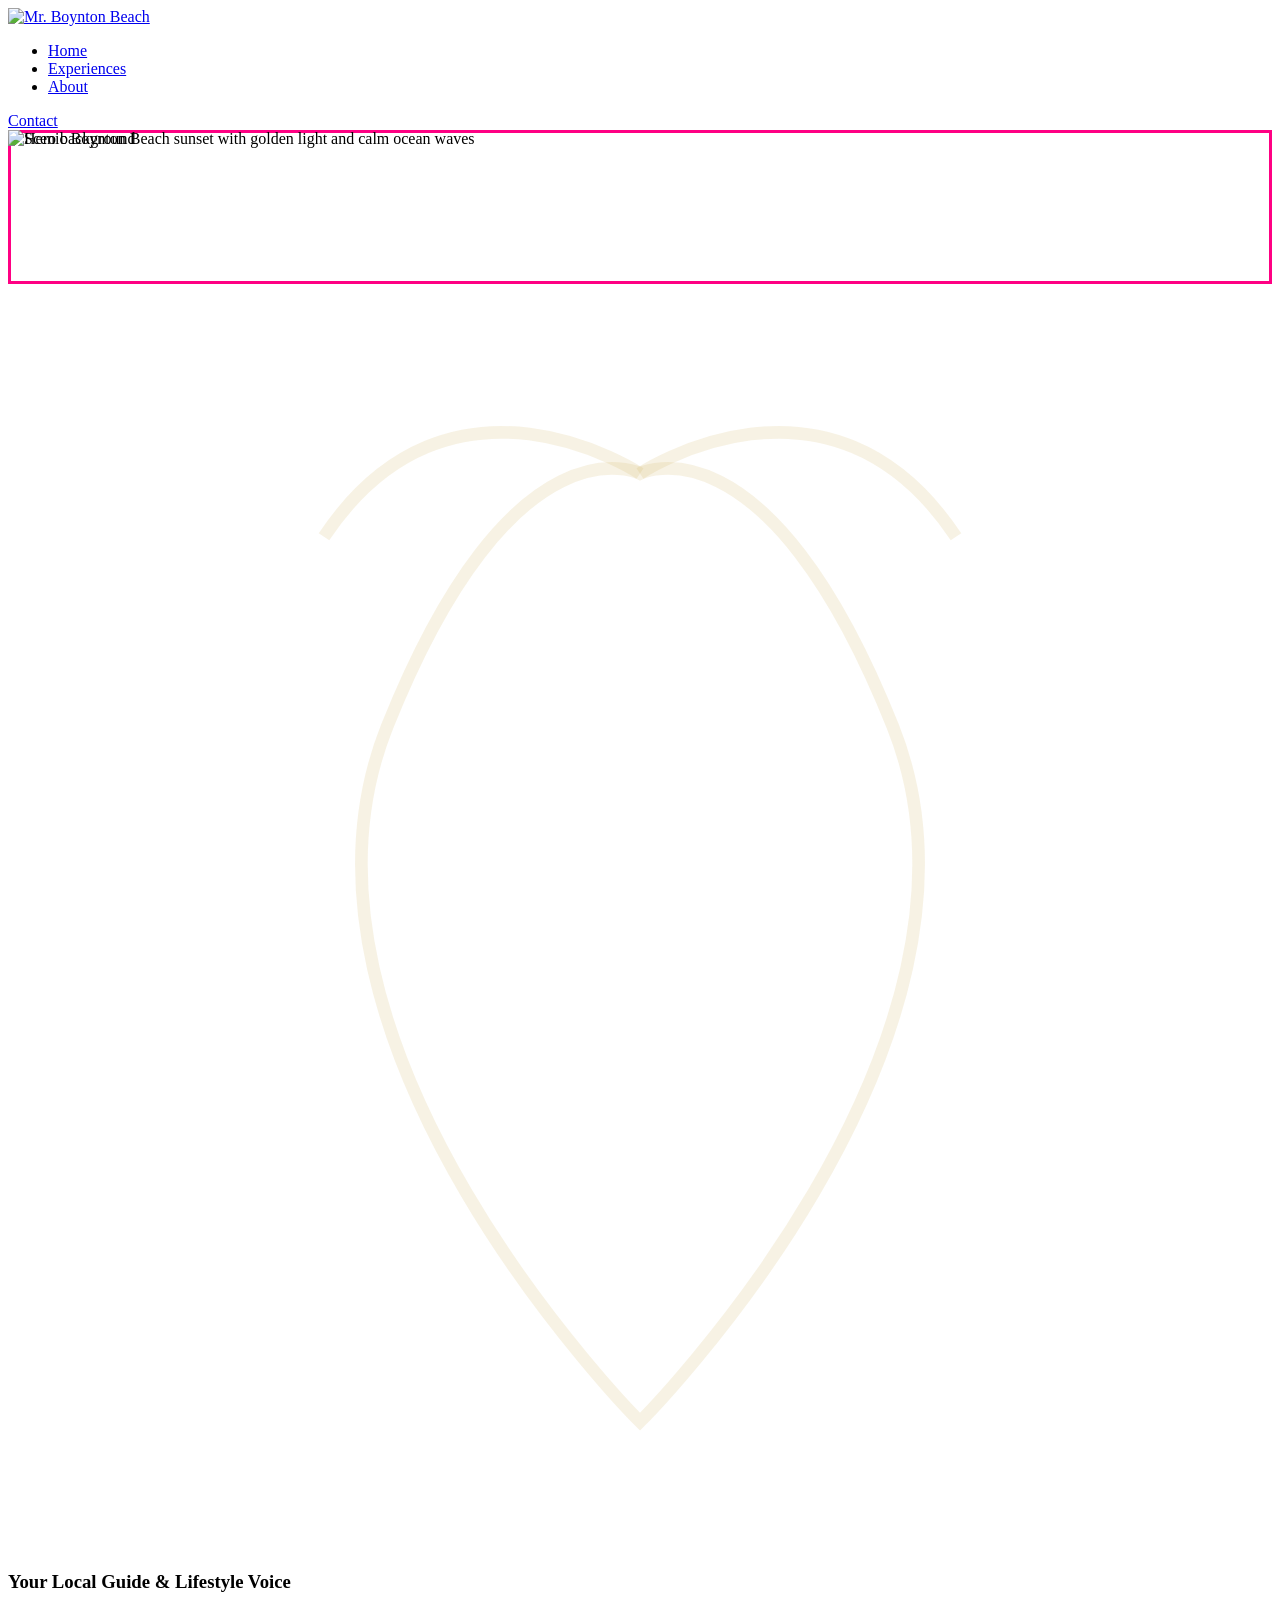
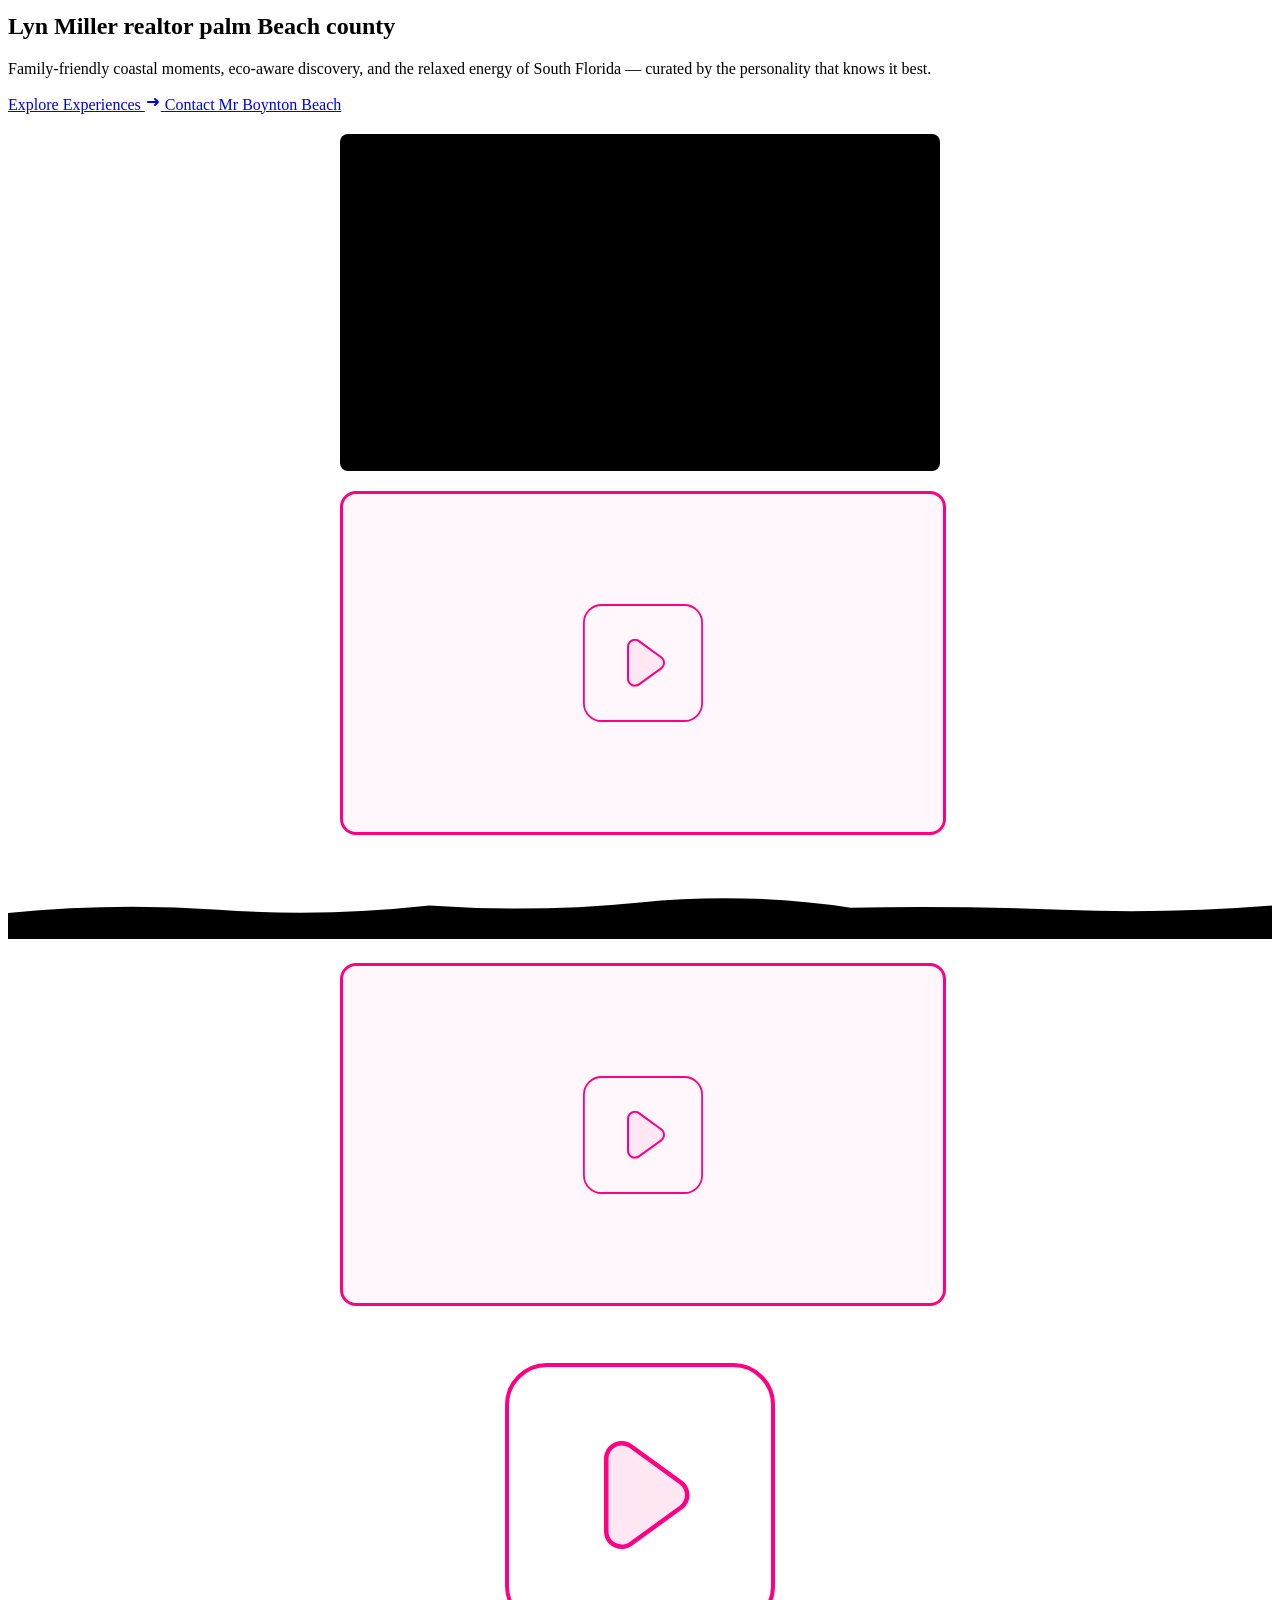
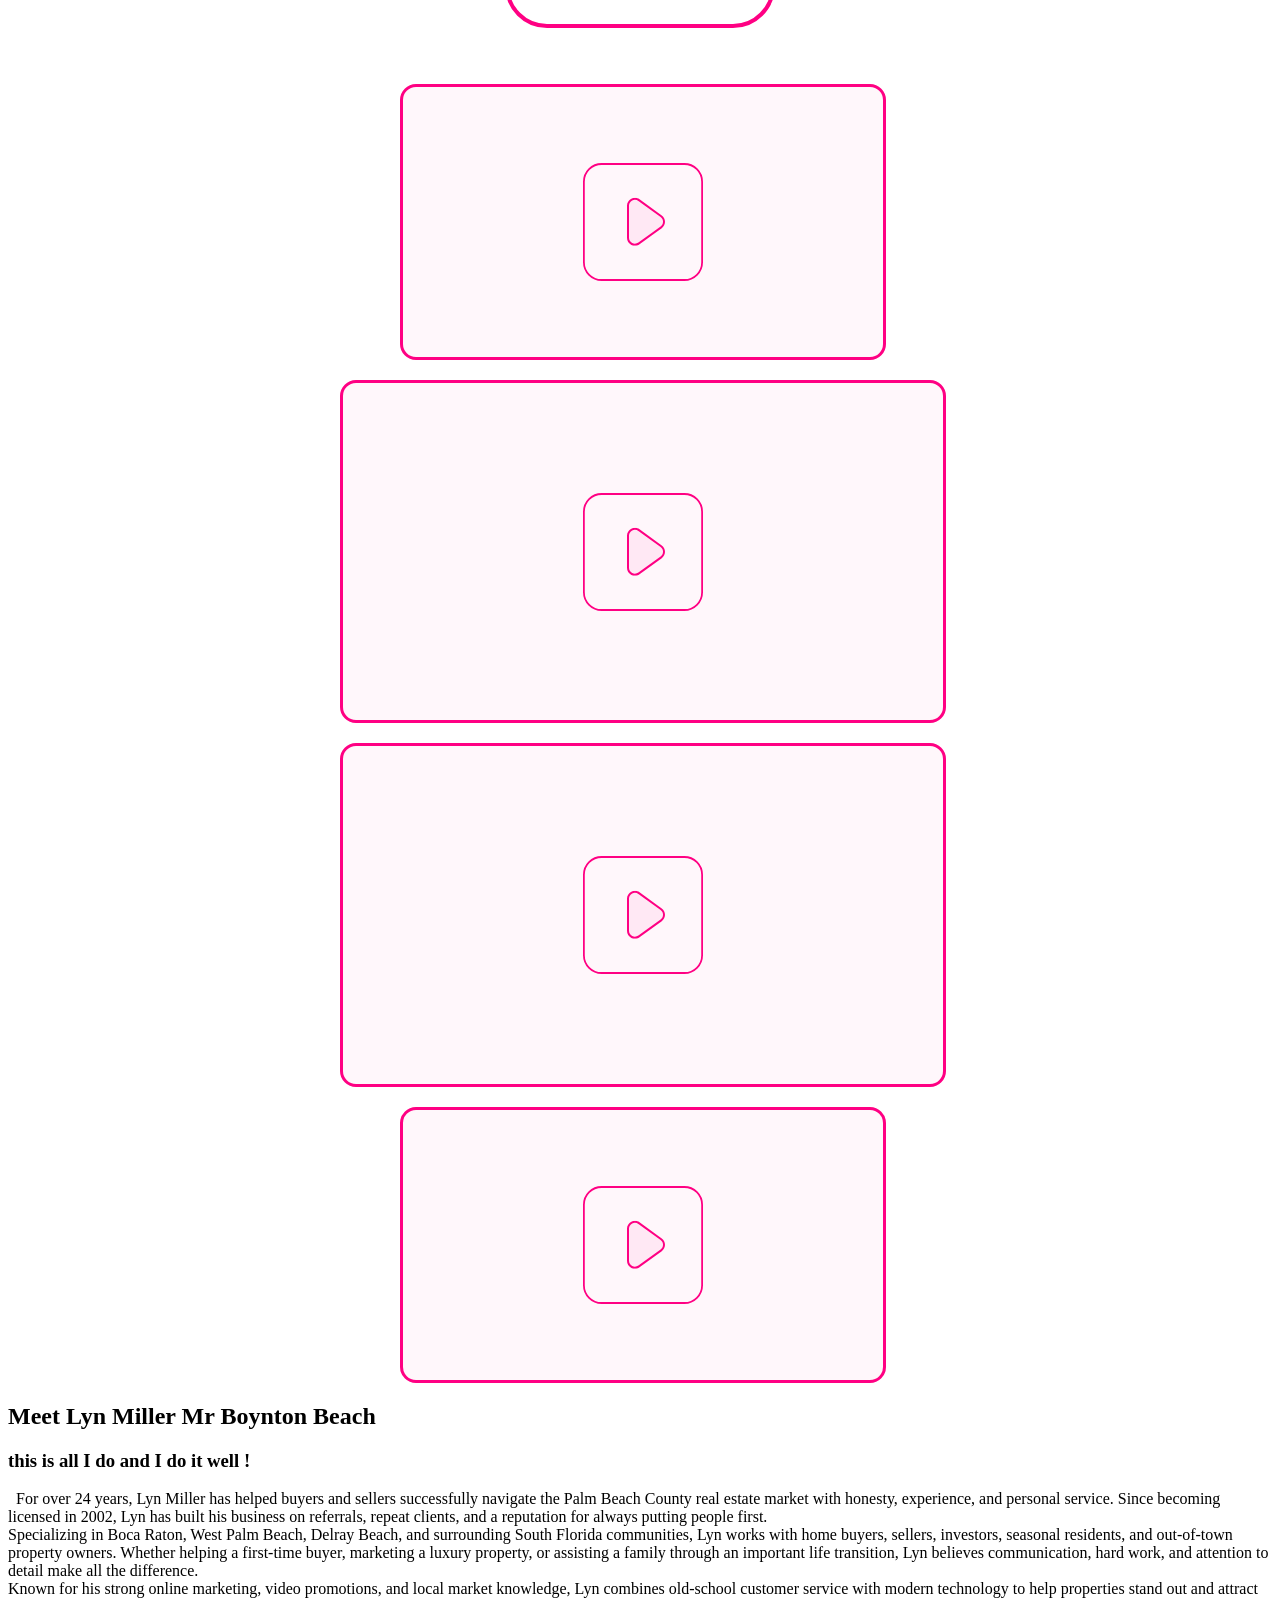
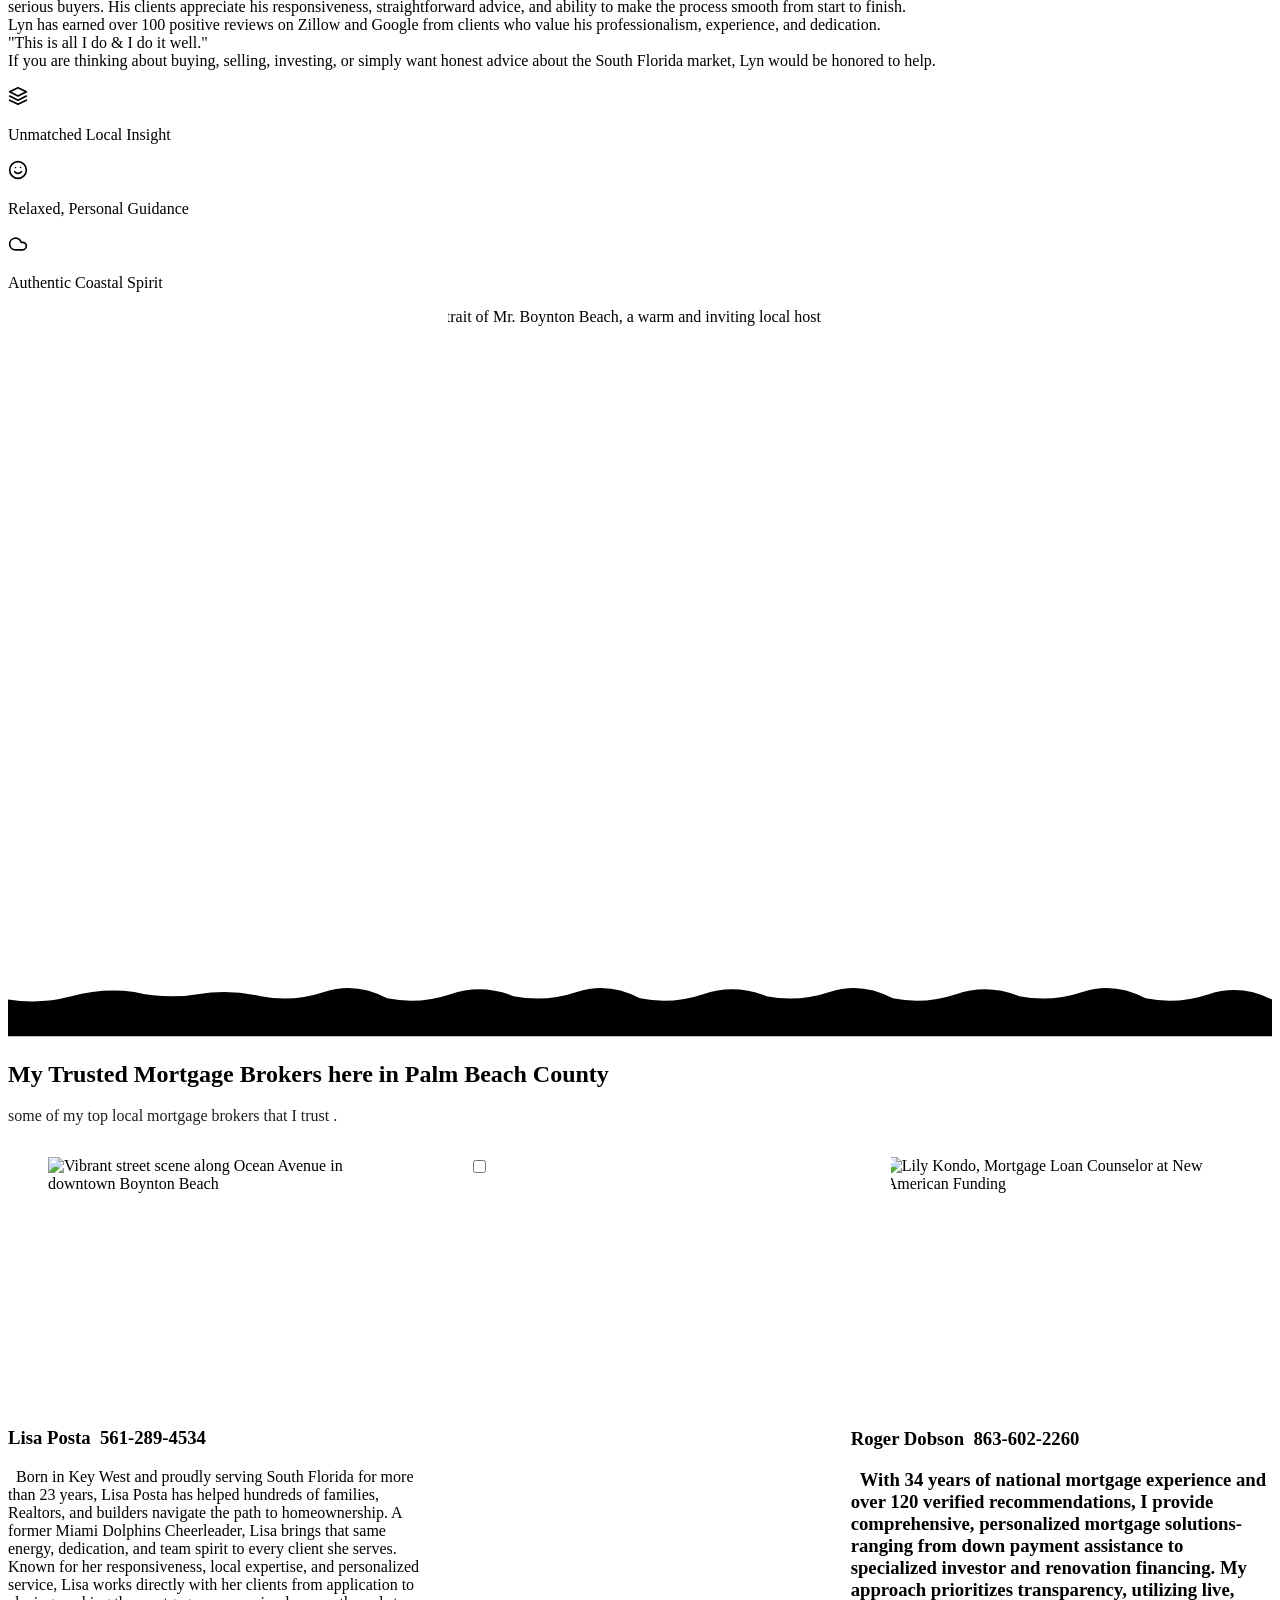
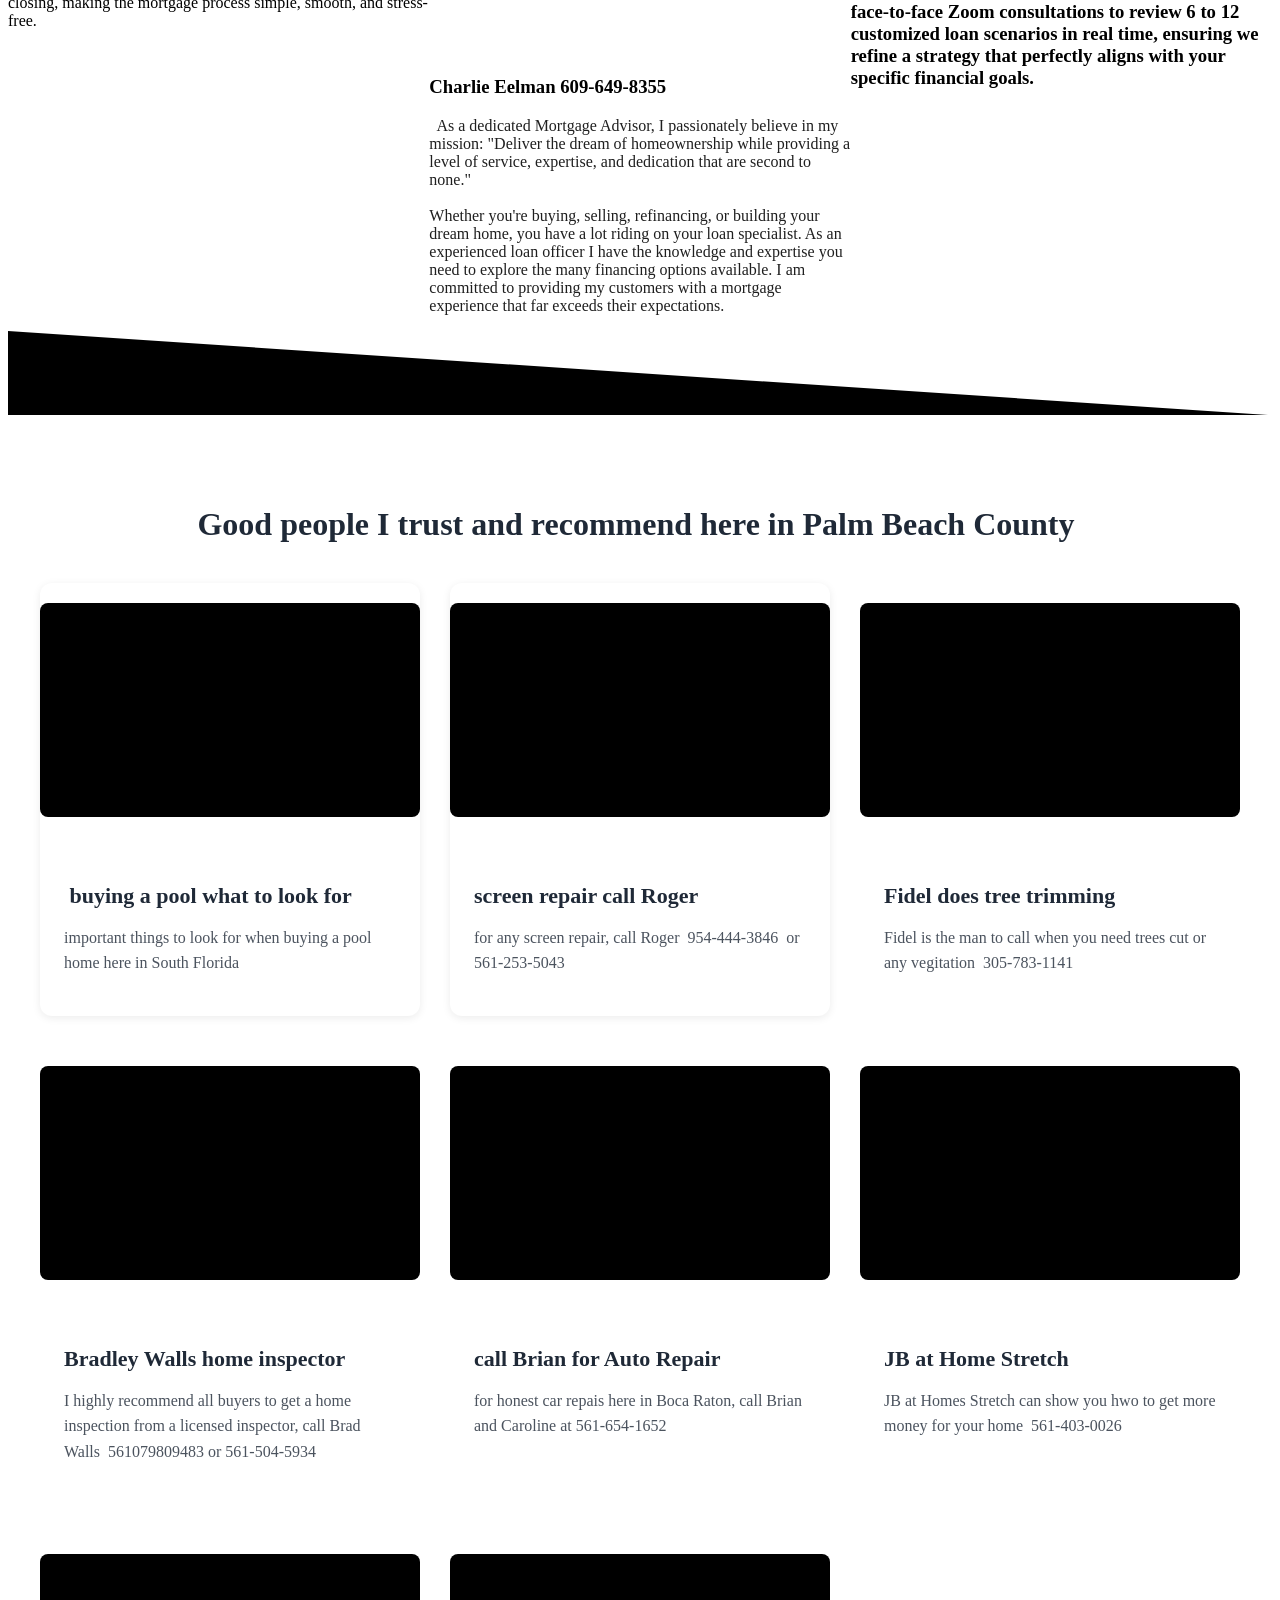
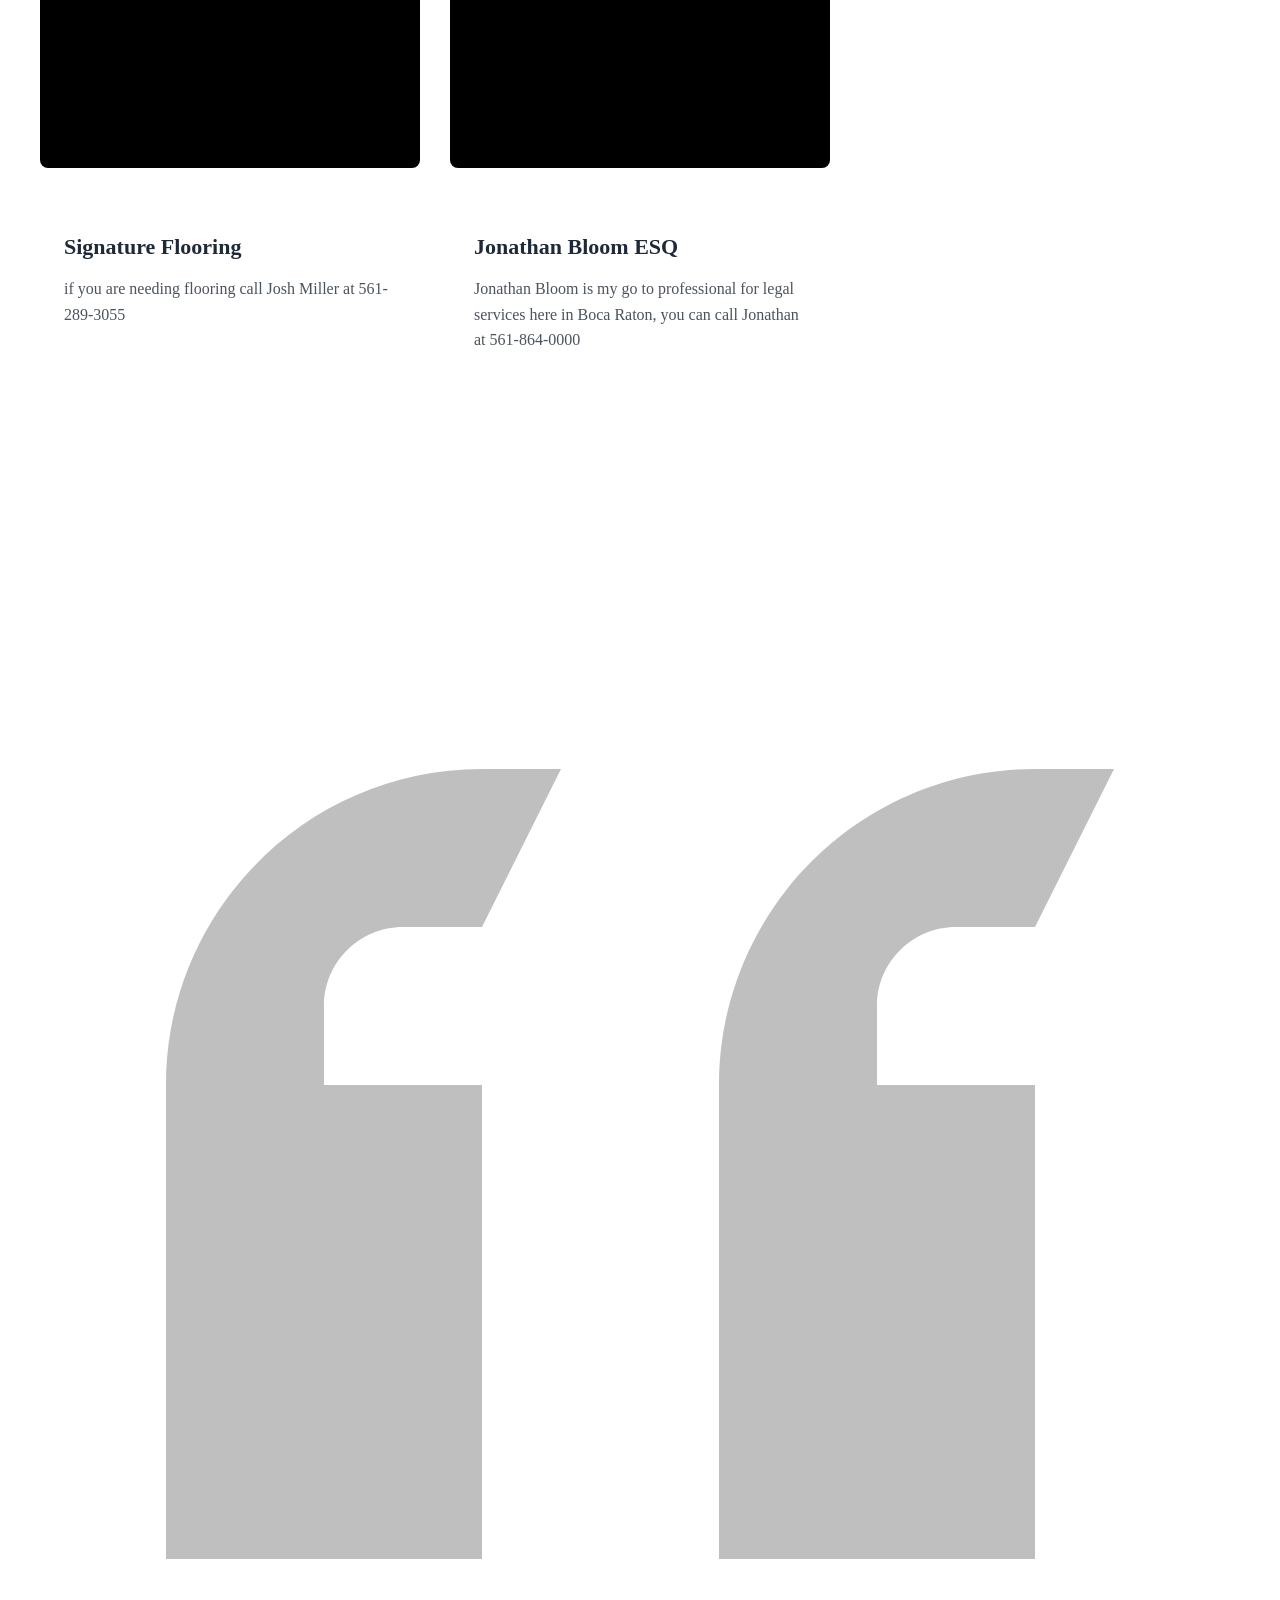
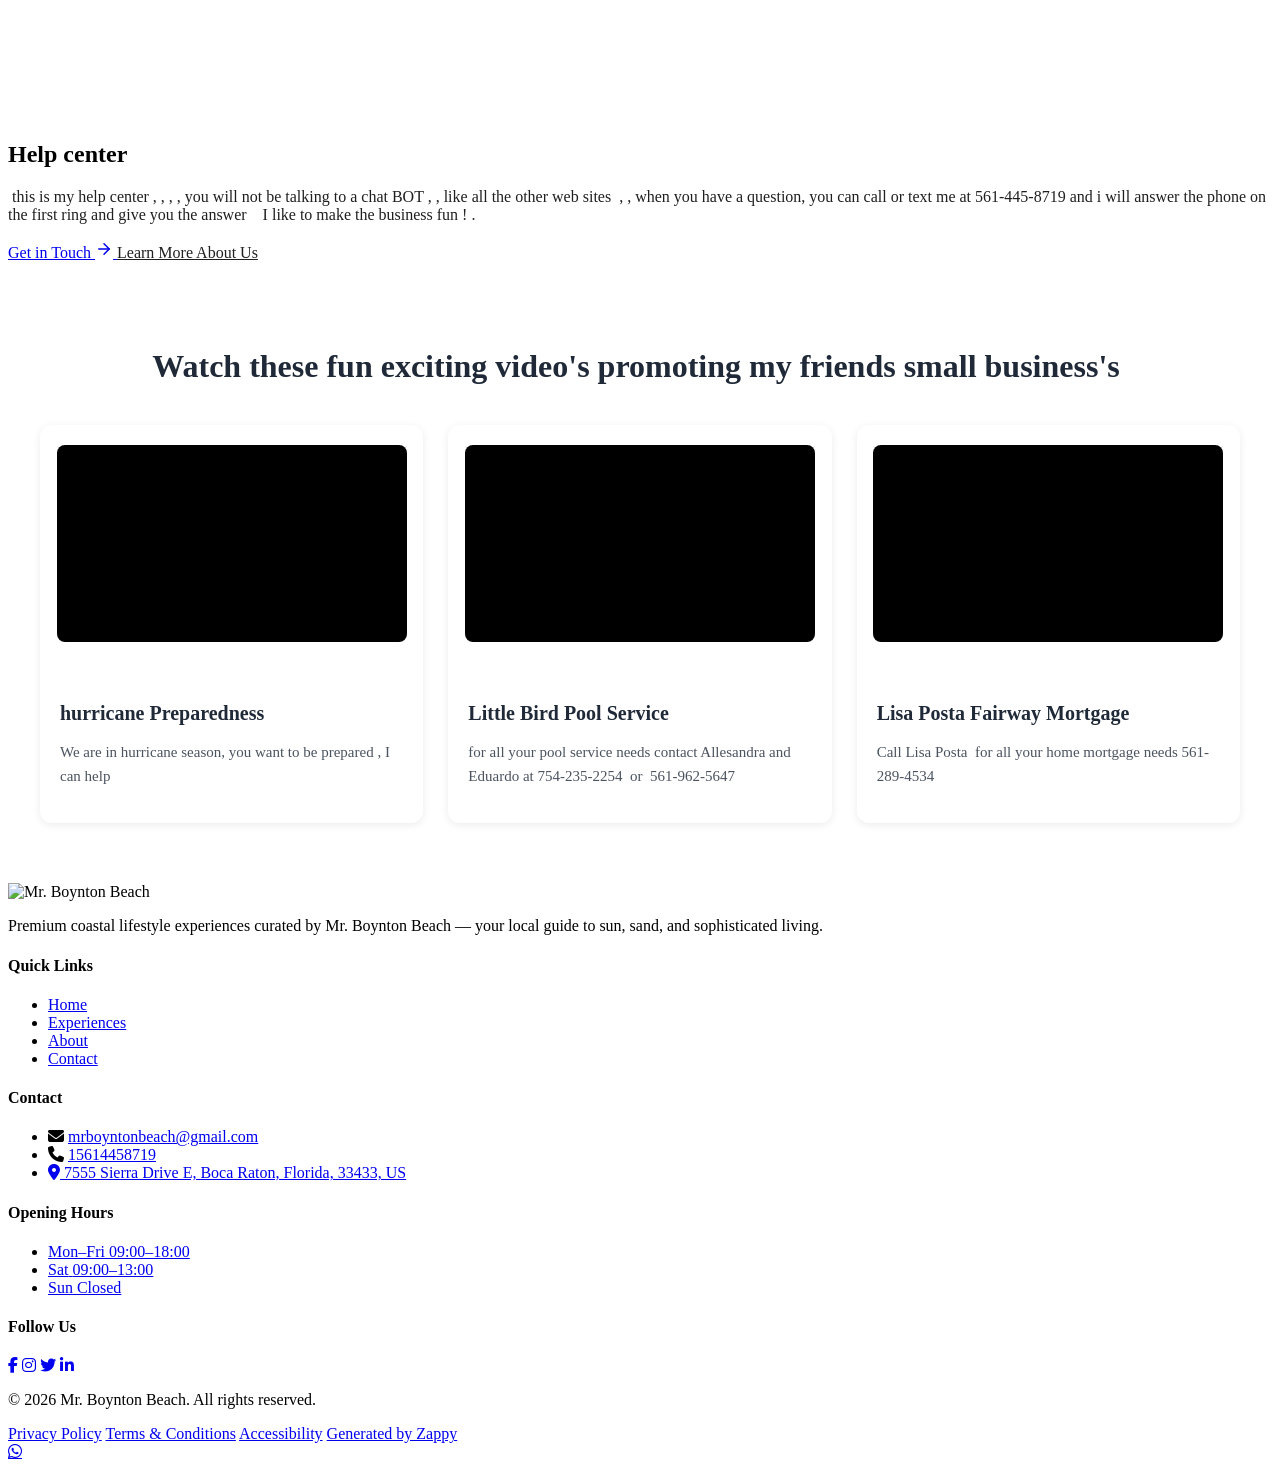
==== public/index.html @ 0628e2d3 "Incremental sync: 1 page(s) — insert_element" ====
<!doctype html><html lang="en"><head><meta charset="UTF-8"><meta content="width=device-width,initial-scale=1" name="viewport"><meta content="index, follow" name="robots"><title>Dive Into the Beach / Lifestyle — Mr. Boynton Beach</title><meta content="Unleash your inner local with Mr. Boynton Beach, your passport to sun-soaked vibes and coastal charm. Explore our world and start living the beach lifestyle today!" name="description"><meta content="Beach / Lifestyle, beach / lifestyle, Boynton Beach, coastal living, Florida beach brand" name="keywords"><link href="/assets/favicon.ico" rel="icon" type="image/x-icon"><link href="/assets/favicon-16x16.png" rel="icon" type="image/png" sizes="16x16"><link href="/assets/favicon-32x32.png" rel="icon" type="image/png" sizes="32x32"><link href="/assets/favicon-48x48.png" rel="icon" type="image/png" sizes="48x48"><link href="/assets/favicon-192x192.png" rel="icon" type="image/png" sizes="192x192"><link href="/assets/favicon-512x512.png" rel="icon" type="image/png" sizes="512x512"><link href="/assets/apple-touch-icon.png" rel="apple-touch-icon"><script>!function(){"use strict";var t="f97fd00a-bdf0-452a-bf32-73cf67327027",e="https://qaapi.zappy5.com/api/analytics/track",n=18e5,a=2592e6,o=!0,i=!0,r=!0;var s,l,d,c,u=function(){var e="zappy_visitor_"+t,n=null;try{if(n=localStorage.getItem(e)){var o=JSON.parse(n),i=Date.now();if(i-o.created<a)return o.lastSeen=i,localStorage.setItem(e,JSON.stringify(o)),o.id}}catch(t){console.warn("Zappy Analytics: LocalStorage not available")}var r="zv_"+Date.now()+"_"+Math.random().toString(36).substr(2,9);try{localStorage.setItem(e,JSON.stringify({id:r,created:Date.now(),lastSeen:Date.now()}))}catch(t){}return r}(),m=function(){var e="zappy_session_"+t,a=null;try{if(a=sessionStorage.getItem(e)){var o=JSON.parse(a),i=Date.now();if(i-o.timestamp<n)return o.timestamp=i,sessionStorage.setItem(e,JSON.stringify(o)),o.id}}catch(t){console.warn("Zappy Analytics: SessionStorage not available")}var r="zs_"+Date.now()+"_"+Math.random().toString(36).substr(2,9);try{sessionStorage.setItem(e,JSON.stringify({id:r,timestamp:Date.now()}))}catch(t){}return r}();function f(t,e){var n=function(t){for(var e=t;e&&e!==document.body;){if(e.getAttribute&&null!=e.getAttribute("data-band-index"))return{bandIndex:e.getAttribute("data-band-index"),sectionId:e.id||null};e=e.parentElement}for(e=t;e&&e!==document.body;){if("SECTION"===e.tagName&&e.id)return{bandIndex:null,sectionId:e.id};e=e.parentElement}return{bandIndex:null,sectionId:null}}(t);return{x:Math.round(e&&e.pageX||0),y:Math.round(e&&e.pageY||0),bandIndex:n.bandIndex,sectionId:n.sectionId}}function p(t,e){for(var n in e)Object.prototype.hasOwnProperty.call(e,n)&&(t[n]=e[n]);return t}function g(n,a){a=a||{};var o={website_id:t,event_type:n,page_path:window.location.pathname,referrer:document.referrer||"direct",visitor_id:u,session_id:m,metadata:a};if(navigator.sendBeacon){var i=new Blob([JSON.stringify(o)],{type:"application/json"});navigator.sendBeacon(e,i)}else fetch(e,{method:"POST",headers:{"Content-Type":"application/json"},body:JSON.stringify(o),keepalive:!0}).catch(function(t){console.warn("Zappy Analytics: Failed to track event",t)})}o&&g("pageview",{title:document.title,url:window.location.href}),i&&document.addEventListener("click",function(t){var e=t.target;if("BUTTON"===e.tagName||e.closest("button")){var n="BUTTON"===e.tagName?e:e.closest("button"),a={element:"button",text:n.textContent.trim().substring(0,100),id:n.id||null,class:n.className||null};p(a,f(n,t)),g("click",a)}else if("A"===e.tagName||e.closest("a")){var o="A"===e.tagName?e:e.closest("a"),i={element:"link",text:o.textContent.trim().substring(0,100),href:o.href,external:o.hostname!==window.location.hostname};p(i,f(o,t)),g("navigation",i)}},!0),s=[25,50,75,100],l={},d=0,c=!1,window.addEventListener("scroll",function(){c||(c=!0,window.requestAnimationFrame(function(){var t,e=(t=document.documentElement.scrollHeight-window.innerHeight)<=0?100:Math.min(100,Math.round((window.scrollY||window.pageYOffset||0)/t*100));e>d&&(d=e);for(var n=0;n<s.length;n++){var a=s[n];e>=a&&!l[a]&&(l[a]=!0,g("scroll_depth",{milestone:a,maxDepthPct:d}))}c=!1}))},{passive:!0}),r&&document.addEventListener("submit",function(t){var e=t.target;g("form_submit",{form_id:e.id||null,form_name:e.name||null,form_action:e.action||null,form_method:e.method||"GET"})},!0);var v=Date.now();window.addEventListener("beforeunload",function(){g("page_unload",{time_on_page:Math.floor((Date.now()-v)/1e3),page_path:window.location.pathname})}),window.zappyAnalytics={track:g,getVisitorId:function(){return u},getSessionId:function(){return m}}}()</script><meta content="Dive Into the Beach / Lifestyle — Mr. Boynton Beach" property="og:title"><meta content="Unleash your inner local with Mr. Boynton Beach, your passport to sun-soaked vibes and coastal charm. Explore our world and start living the beach lifestyle today!" property="og:description"><meta content="summary_large_image" name="twitter:card"><meta content="Dive Into the Beach / Lifestyle — Mr. Boynton Beach" name="twitter:title"><meta content="Unleash your inner local with Mr. Boynton Beach, your passport to sun-soaked vibes and coastal charm. Explore our world and start living the beach lifestyle today!" name="twitter:description"><meta content="website" property="og:type"><meta content="en_US" property="og:locale"><link href="https://cdnjs.cloudflare.com/ajax/libs/font-awesome/6.4.0/css/all.min.css" rel="stylesheet"><style>.skip-link{position:absolute;top:0;left:0;transform:translateY(-200%);padding:12px 18px;background:var(--bg-dark,#1a1a1a);color:var(--text-light,#fff);font-weight:600;border-radius:0 0 8px 0;z-index:10000}.skip-link:focus{transform:none;outline:2px solid var(--ring,#fff);outline-offset:2px}:focus-visible{outline:2px solid var(--ring,currentColor);outline-offset:3px}</style><link href="/assets/favicon.ico" rel="icon" type="image/x-icon"><link href="/assets/favicon-16x16.png" rel="icon" type="image/png" sizes="16x16"><link href="/assets/favicon-32x32.png" rel="icon" type="image/png" sizes="32x32"><link href="/assets/favicon-48x48.png" rel="icon" type="image/png" sizes="48x48"><link href="/assets/favicon-192x192.png" rel="icon" type="image/png" sizes="192x192"><link href="/assets/favicon-512x512.png" rel="icon" type="image/png" sizes="512x512"><link href="/assets/apple-touch-icon.png" rel="apple-touch-icon"><link href="https://cdn.jsdelivr.net/npm/vanilla-cookieconsent@3/dist/cookieconsent.css" rel="stylesheet"><script src="https://cdn.jsdelivr.net/npm/vanilla-cookieconsent@3/dist/cookieconsent.umd.js"></script><script src="https://cdn.jsdelivr.net/gh/mickidum/acc_toolbar/acctoolbar/acctoolbar.min.js"></script><link href="/styles.css" rel="stylesheet"><script>window.ZAPPY_WEBSITE_ID="f97fd00a-bdf0-452a-bf32-73cf67327027",window.ZAPPY_API_BASE="https://qaapi.zappy5.com"</script><style id="zappy-dropdown-submenu-styles">#navMenu li:has(.sub-menu),.nav-menu li:has(.sub-menu),.navbar li:has(.sub-menu),nav li:has(.sub-menu){position:relative}#navMenu .sub-menu,.nav-menu .sub-menu,.navbar .sub-menu,nav .sub-menu{display:block!important;position:absolute!important;top:100%;left:0;min-width:220px;background:#fff;border-radius:8px;box-shadow:0 8px 25px rgba(0,0,0,.15);padding:8px 0;opacity:0;visibility:hidden;transform:translateY(10px);transition:all .3s ease;z-index:1000;list-style:none;pointer-events:none}#navMenu li:hover>.sub-menu,.nav-menu li:hover>.sub-menu,.navbar li:hover>.sub-menu,nav li:hover>.sub-menu{opacity:1!important;visibility:visible!important;transform:translateY(0)!important;pointer-events:auto!important}.sub-menu li{list-style:none;margin:0;padding:0}.sub-menu a{display:block!important;padding:10px 16px!important;color:var(--text-dark,#333)!important;font-weight:500;text-decoration:none;white-space:nowrap;transition:background-color .2s}.sub-menu .zappy-nav-child>a{padding-left:28px!important;font-size:.9em!important;opacity:.85!important}[dir=rtl] .sub-menu .zappy-nav-child>a,html[lang=ar] .sub-menu .zappy-nav-child>a,html[lang=he] .sub-menu .zappy-nav-child>a{padding-left:10px!important;padding-right:28px!important}.sub-menu .zappy-nav-parent>a{font-weight:600!important}.sub-menu a:hover{background-color:#f5f5f5}[dir=rtl] .nav-menu .sub-menu,[dir=rtl] .navbar .sub-menu,[dir=rtl] nav .sub-menu,html[lang=ar] .nav-menu .sub-menu,html[lang=ar] .navbar .sub-menu,html[lang=ar] nav .sub-menu,html[lang=he] .nav-menu .sub-menu,html[lang=he] .navbar .sub-menu,html[lang=he] nav .sub-menu{left:auto!important;right:0!important}.sub-menu:empty,.sub-menu:not(:has(li)):not(:has(> a)),.sub-menu:not(:has(li:not(.zappy-hidden-menu-item))):not(:has(> a)){display:none!important;opacity:0!important;visibility:hidden!important;pointer-events:none!important}li:has(.menu-group-title):hover>.sub-menu{opacity:1!important;visibility:visible!important;transform:translateY(0)!important;pointer-events:auto!important}#navMenu>li>.menu-group-title,.nav-menu>li>.menu-group-title{display:inline-block;padding:.5rem 1rem;cursor:default;user-select:none}@media (max-width:768px){#navMenu .sub-menu,.nav-menu .sub-menu,.navbar .sub-menu,nav .sub-menu{position:static!important;transform:none!important;box-shadow:none!important;background:0 0!important;max-height:0;overflow:hidden;opacity:0;visibility:hidden;transition:max-height .3s ease,opacity .3s ease;padding:0!important;border-radius:0!important}#navMenu .sub-menu.mobile-expanded,.nav-menu .sub-menu.mobile-expanded,.navbar .sub-menu.mobile-expanded{max-height:none!important;overflow-y:visible!important;opacity:1!important;visibility:visible!important;padding:8px 0 8px 16px!important}[dir=rtl] .sub-menu.mobile-expanded,html[lang=he] .sub-menu.mobile-expanded{padding:8px 16px 8px 0!important}#navMenu li:hover>.sub-menu,.nav-menu li:hover>.sub-menu,.navbar li:hover>.sub-menu,nav li:hover>.sub-menu{opacity:0;visibility:hidden;pointer-events:none}#navMenu li>.sub-menu.mobile-expanded,.nav-menu li>.sub-menu.mobile-expanded,.navbar li>.sub-menu.mobile-expanded,nav li>.sub-menu.mobile-expanded{opacity:1!important;visibility:visible!important;pointer-events:auto!important}#navMenu li:has(.sub-menu),.nav-menu li:has(.sub-menu),.navbar li:has(.sub-menu),nav li:has(.sub-menu){display:flex!important;flex-wrap:wrap!important;align-items:center!important;position:relative!important;min-height:44px!important}#navMenu li:has(.sub-menu)>a,.nav-menu li:has(.sub-menu)>a,.navbar li:has(.sub-menu)>a,nav li:has(.sub-menu)>a{flex:1!important;min-width:0!important}#navMenu li:has(.sub-menu)>.menu-group-title,.nav-menu li:has(.sub-menu)>.menu-group-title,.navbar li:has(.sub-menu)>.menu-group-title,nav li:has(.sub-menu)>.menu-group-title{flex:1!important;min-width:0!important;padding:0!important;line-height:inherit!important}#navMenu li:has(.sub-menu)>.sub-menu,.nav-menu li:has(.sub-menu)>.sub-menu,.navbar li:has(.sub-menu)>.sub-menu,nav li:has(.sub-menu)>.sub-menu{flex-basis:100%!important;width:100%!important}#navMenu li:has(.sub-menu)>a [class*=arrow],#navMenu li:has(.sub-menu)>a [class*=chevron],.nav-menu li:has(.sub-menu)>a .fa-angle-down,.nav-menu li:has(.sub-menu)>a .fa-chevron-down,.nav-menu li:has(.sub-menu)>a [class*=arrow],.nav-menu li:has(.sub-menu)>a [class*=chevron],nav li:has(.sub-menu)>a [class*=arrow],nav li:has(.sub-menu)>a [class*=chevron]{display:none!important;visibility:hidden!important}.mobile-submenu-toggle{display:flex!important;align-items:center!important;justify-content:center!important;width:44px!important;height:auto!important;background:0 0!important;border:none!important;cursor:pointer!important;color:var(--text-light)!important;position:static!important;flex-shrink:0!important;align-self:stretch!important;z-index:2!important;padding:0!important;margin:0!important}.mobile-submenu-toggle::after{content:''!important;width:0!important;height:0!important;border-left:6px solid transparent!important;border-right:6px solid transparent!important;border-top:7px solid currentColor!important;transition:transform .3s ease!important}.mobile-submenu-toggle.expanded::after{transform:rotate(180deg)!important}.sub-menu a{padding:10px 0!important;display:block!important;color:var(--text-light)!important;white-space:normal!important}.sub-menu .zappy-nav-child>a{padding-left:28px!important;font-size:.9em!important;opacity:.85!important}[dir=rtl] .sub-menu .zappy-nav-child>a,html[lang=ar] .sub-menu .zappy-nav-child>a,html[lang=he] .sub-menu .zappy-nav-child>a{padding-left:0!important;padding-right:28px!important}.sub-menu .zappy-nav-parent>a{font-weight:600!important}#navMenu.active,.nav-menu.active{max-width:100vw!important;overflow-x:hidden!important;box-sizing:border-box!important}.navbar .sub-menu li a,.zappy-products-dropdown .sub-menu a,nav.navbar .sub-menu li a{color:var(--text-light)!important}}@media (min-width:769px){.mobile-submenu-toggle{display:none!important}}</style><style id="zappy-widget-visibility">html[dir=rtl] .whatsapp-float{right:20px!important;left:auto!important}html:not([dir]) .whatsapp-float,html[dir=ltr] .whatsapp-float{left:20px!important;right:auto!important}html[dir=rtl] #mic-access-tool-general-button,html[dir=rtl] #mic-init-access-tool #mic-access-tool-general-button,html[dir=rtl] #mic-init-access-tool .mic-access-tool-general-button,html[dir=rtl] ._access-icon,html[dir=rtl] .mic-access-tool-general-button{left:20px!important;right:auto!important}html:not([dir]) #mic-access-tool-general-button,html:not([dir]) #mic-init-access-tool #mic-access-tool-general-button,html:not([dir]) #mic-init-access-tool .mic-access-tool-general-button,html:not([dir]) ._access-icon,html:not([dir]) .mic-access-tool-general-button,html[dir=ltr] #mic-access-tool-general-button,html[dir=ltr] #mic-init-access-tool #mic-access-tool-general-button,html[dir=ltr] #mic-init-access-tool .mic-access-tool-general-button,html[dir=ltr] ._access-icon,html[dir=ltr] .mic-access-tool-general-button{right:20px!important;left:auto!important}@media (max-width:768px){.whatsapp-float{display:flex!important}}@media (min-width:769px){.whatsapp-float{display:flex!important}}@media (max-width:768px){#mic-access-tool-general-button,#mic-init-access-tool #mic-access-tool-general-button,#mic-init-access-tool .mic-access-tool-general-button,._access-icon,.mic-access-tool-general-button{display:flex!important;visibility:visible!important;opacity:1!important;pointer-events:auto!important}#mic-access-tool-box.opened-mic-access-tool,#mic-init-access-tool #mic-access-tool-box.opened-mic-access-tool,.mic-access-tool-box.opened-mic-access-tool{visibility:visible!important;opacity:1!important;pointer-events:auto!important}}@media (min-width:769px){#mic-access-tool-general-button,#mic-init-access-tool #mic-access-tool-general-button,#mic-init-access-tool .mic-access-tool-general-button,._access-icon,.mic-access-tool-general-button{display:flex!important;visibility:visible!important;opacity:1!important;pointer-events:auto!important}#mic-access-tool-box.opened-mic-access-tool,#mic-init-access-tool #mic-access-tool-box.opened-mic-access-tool,.mic-access-tool-box.opened-mic-access-tool{visibility:visible!important;opacity:1!important;pointer-events:auto!important}}</style></head><body><a href="#main" class="skip-link">Skip to main content</a><nav class="navbar"><button aria-label="Menu" class="mobile-toggle" id="mobileToggle"><svg viewBox="0 0 24 24" fill="none" height="24" width="24" class="hamburger-icon"><path d="M3 12h18M3 6h18M3 18h18" stroke="currentColor" stroke-width="2" stroke-linecap="round"></path></svg> <svg viewBox="0 0 24 24" fill="none" height="24" width="24" class="close-icon" style="display:none"><path d="M18 6L6 18M6 6l12 12" stroke="currentColor" stroke-width="2" stroke-linecap="round"></path></svg></button> <button aria-label="Call" class="phone-header-btn" data-phone="15614458719"><svg viewBox="0 0 24 24" fill="currentColor" height="20" width="20"><path d="M22 16.92v3a2 2 0 0 1-2.18 2 19.79 19.79 0 0 1-8.63-3.07 19.5 19.5 0 0 1-6-6 19.79 19.79 0 0 1-3.07-8.67A2 2 0 0 1 4.11 2h3a2 2 0 0 1 2 1.72 12.84 12.84 0 0 0 .7 2.81 2 2 0 0 1-.45 2.11L8.09 9.91a16 16 0 0 0 6 6l1.27-1.27a2 2 0 0 1 2.11-.45 12.84 12.84 0 0 0 2.81.7A2 2 0 0 1 22 16.92z"></path></svg></button><div class="nav-container"><div class="nav-brand"><a href="/" class="logo-link"><img alt="Mr. Boynton Beach" src="/assets/mr-boynton-beach-beach-lifestyle-logo-1780952120124-4y1292.webp?v=1780952120619-1ahekh" class="logo"></a></div><ul class="nav-menu" id="navMenu"><li><a href="/">Home</a></li><li><a href="/experiences">Experiences</a></li><li><a href="/about">About</a></li></ul><div class="nav-cta-container"><a href="/contact" class="nav-cta-btn">Contact</a></div></div></nav><script>window.addEventListener("load",function(){const e=document.querySelector(".navbar, nav, header");if(!e)return void console.log("[Navbar] Navbar element not found");let t=document.getElementById("mobileToggle")||document.querySelector(".mobile-toggle")||document.querySelector(".hamburger")||document.querySelector(".hamburger-menu")||document.querySelector(".menu-toggle")||document.querySelector(".burger-menu")||document.querySelector('[aria-label="Menu"]')||document.querySelector('[aria-label="תפריט"]');const n=document.querySelector(".phone-header-btn"),o=window.getComputedStyle(e);let r=o.backgroundColor;if(console.log("[Navbar] Initial navbar background:",r),"transparent"===r||"rgba(0, 0, 0, 0)"===r||r.startsWith("rgba")&&r.includes(", 0)")){const e=o.backgroundImage;if(e&&"none"!==e)console.log("[Navbar] Navbar has background image/gradient, using dark text"),r="rgb(240, 240, 240)";else{const e=window.getComputedStyle(document.body).backgroundColor;console.log("[Navbar] Navbar transparent, using body background:",e),r=e}}const a=r.match(/\d+/g);if(a&&a.length>=3){const e=(.299*parseInt(a[0])+.587*parseInt(a[1])+.114*parseInt(a[2]))/255;console.log("[Navbar] Mobile button colors preserved from Claude CSS (luminance:",e.toFixed(2)+")");const o=document.createElement("style");o.id="zappy-mobile-nav-fix";document.documentElement.lang;document.documentElement.dir,o.textContent='\n        /* Hide mobile buttons on desktop, show only on mobile */\n        @media (min-width: 769px) {\n          .mobile-toggle,\n          .phone-header-btn {\n            display: none !important;\n          }\n        }\n        \n        /* Show and position mobile buttons correctly on mobile */\n        @media (max-width: 768px) {\n          .navbar,\n          nav.navbar {\n            min-height: 70px !important;\n          }\n\n          .mobile-toggle,\n          .phone-header-btn {\n            position: absolute !important;\n            top: 0 !important;\n            bottom: 0 !important;\n            margin-top: auto !important;\n            margin-bottom: auto !important;\n            transform: none !important;\n            z-index: 1001 !important;\n            display: flex !important;\n            align-items: center !important;\n            justify-content: center !important;\n            width: 36px !important;\n            height: 36px !important;\n            border-radius: 50% !important;\n            border: none !important;\n            cursor: pointer !important;\n            padding: 6px !important;\n            background: none !important;\n            color: var(--nav-text, var(--text-light)) !important;\n            touch-action: manipulation !important;\n            -webkit-tap-highlight-color: transparent !important;\n          }\n\n          html[data-zappy-site-type="ecommerce"] .phone-header-btn,\n          body[data-zappy-site-type="ecommerce"] .phone-header-btn,\n          html[data-zappy-site-type="ecommerce"] header .phone-header-btn,\n          html[data-zappy-site-type="ecommerce"] nav .phone-header-btn {\n            display: none !important;\n            visibility: hidden !important;\n            width: 0 !important;\n            height: 0 !important;\n            min-width: 0 !important;\n            overflow: hidden !important;\n          }\n          \n          /* LTR positioning (default): hamburger LEFT, phone RIGHT */\n          html:not([dir="rtl"]):not([lang="he"]):not([lang="ar"]) .mobile-toggle,\n          html[dir="ltr"] .mobile-toggle {\n            left: 12px !important;\n            right: auto !important;\n          }\n          html:not([dir="rtl"]):not([lang="he"]):not([lang="ar"]) .phone-header-btn,\n          html[dir="ltr"] .phone-header-btn {\n            right: 12px !important;\n            left: auto !important;\n          }\n          \n          /* RTL positioning: hamburger RIGHT, phone LEFT */\n          html[dir="rtl"] .mobile-toggle,\n          html[lang="he"] .mobile-toggle,\n          html[lang="ar"] .mobile-toggle {\n            right: 12px !important;\n            left: auto !important;\n          }\n          html[dir="rtl"] .phone-header-btn,\n          html[lang="he"] .phone-header-btn,\n          html[lang="ar"] .phone-header-btn {\n            left: 12px !important;\n            right: auto !important;\n          }\n          \n          /* CRITICAL: Ensure nav-container has min-height on mobile */\n          /* All children are positioned absolutely/fixed on mobile, so height:auto collapses to 0 */\n          .nav-container {\n            min-height: 70px !important;\n            position: relative !important;\n          }\n          \n          /* Ensure SVG icons are properly sized and inherit color */\n          .mobile-toggle svg,\n          .phone-header-btn svg {\n            width: 24px !important;\n            height: 24px !important;\n            /* Don\'t force display - let JavaScript control hamburger/close toggle */\n          }\n          \n          /* Reset nav-cta-container on mobile - remove desktop box-shadow/padding */\n          /* that creates a visible ghost box when CTA button is hidden */\n          .nav-cta-container {\n            box-shadow: none !important;\n            padding: 0 !important;\n          }\n          \n          /* Hide nav-cta-container entirely on mobile when there\'s no lang-switcher */\n          /* (only the CTA button is inside, and it\'s hidden on mobile) */\n          .nav-cta-container:not(:has(.lang-switcher)) {\n            display: none !important;\n          }\n          \n          /* CRITICAL: Prevent hero image fade gradient from bleeding over headline text */\n          /* The .image-fade-gradient has bottom: -30px (extends below parent) */\n          /* On mobile stacked layout, this overlaps the h1 text below the image */\n          .hero-image-column {\n            overflow: hidden !important;\n          }\n          .image-fade-gradient {\n            bottom: 0 !important;\n          }\n          \n          /* Hide desktop language switcher on mobile - hamburger menu handles it */\n          /* High specificity to override stored CSS */\n          .lang-switcher,\n          .nav-cta-container .lang-switcher,\n          .nav-container .lang-switcher,\n          .navbar .lang-switcher,\n          .navbar .nav-cta-container .lang-switcher {\n            display: none !important;\n          }\n        }\n      ';const r=document.getElementById("zappy-mobile-nav-fix");r&&r.remove(),document.head.appendChild(o),console.log("[Navbar] Critical CSS injected for mobile nav positioning");const i=window.innerWidth<=768;if(t){const e=t.querySelector(".hamburger-icon"),n=t.querySelector(".close-icon");e&&(e.style.setProperty("width","24px","important"),e.style.setProperty("height","24px","important"),e.style.setProperty("display","block","important")),n&&(n.style.setProperty("width","24px","important"),n.style.setProperty("height","24px","important"),n.style.setProperty("display","none","important")),i?(t.style.setProperty("position","absolute","important"),t.style.setProperty("top","0","important"),t.style.setProperty("bottom","0","important"),t.style.setProperty("margin-top","auto","important"),t.style.setProperty("margin-bottom","auto","important"),t.style.setProperty("transform","none","important"),t.style.setProperty("z-index","1001","important"),t.style.removeProperty("left"),t.style.removeProperty("right"),console.log("[Navbar] Mobile toggle positioning applied (mobile viewport)")):(t.style.removeProperty("position"),t.style.removeProperty("top"),t.style.removeProperty("transform"),t.style.removeProperty("z-index"),t.style.removeProperty("left"),t.style.removeProperty("right"),console.log("[Navbar] Desktop viewport - cleared mobile toggle inline positioning"))}if(n){const e=n.querySelector("svg");e&&(e.style.width="24px",e.style.height="24px",e.setAttribute("width","24"),e.setAttribute("height","24")),i?(n.style.setProperty("position","absolute","important"),n.style.setProperty("top","0","important"),n.style.setProperty("bottom","0","important"),n.style.setProperty("margin-top","auto","important"),n.style.setProperty("margin-bottom","auto","important"),n.style.setProperty("transform","none","important"),n.style.setProperty("z-index","1001","important"),n.style.removeProperty("left"),n.style.removeProperty("right"),console.log("[Navbar] Phone button positioning applied (mobile viewport)")):(n.style.removeProperty("position"),n.style.removeProperty("top"),n.style.removeProperty("transform"),n.style.removeProperty("z-index"),n.style.removeProperty("left"),n.style.removeProperty("right"),console.log("[Navbar] Desktop viewport - cleared phone button inline positioning"))}}else console.log("[Navbar] Could not parse background color:",r);t=document.getElementById("mobileToggle")||document.querySelector(".mobile-toggle")||document.querySelector(".hamburger")||document.querySelector(".hamburger-menu")||document.querySelector(".menu-toggle")||document.querySelector(".burger-menu")||document.querySelector('[aria-label="Menu"]')||document.querySelector('[aria-label="תפריט"]');const i=document.getElementById("navMenu")||document.querySelector(".nav-menu")||document.querySelector(".nav-links")||document.querySelector("nav ul:not(.submenu)");if(!t||!i)return void console.log("[Navbar] Mobile toggle or menu not found:",{toggle:!!t,menu:!!i});i.id||(i.id="navMenu"),console.log("[Navbar] Initializing mobile menu...");const l=t.cloneNode(!0);t.parentNode.replaceChild(l,t);var s=0;function p(e){var t=Date.now();t-s<300||(s=t,function(e){e.preventDefault(),e.stopPropagation();const t=l.querySelector(".hamburger-icon"),n=l.querySelector(".close-icon");i.classList.contains("active")?(i.classList.remove("active"),t&&t.style.setProperty("display","block","important"),n&&n.style.setProperty("display","none","important"),document.body.style.overflow="",console.log("[Navbar] Menu closed")):(i.classList.add("active"),t&&t.style.setProperty("display","none","important"),n&&n.style.setProperty("display","block","important"),document.body.style.overflow="hidden",console.log("[Navbar] Menu opened"))}(e))}l.addEventListener("click",p),l.addEventListener("touchend",p),i.querySelectorAll("a").forEach(function(e){e.addEventListener("click",function(){if("#"===this.getAttribute("href"))return;const e=l.querySelector(".hamburger-icon"),t=l.querySelector(".close-icon");i.classList.remove("active"),e&&e.style.setProperty("display","block","important"),t&&t.style.setProperty("display","none","important"),document.body.style.overflow="",console.log("[Navbar] Menu closed (link clicked)")})});var m=i.querySelectorAll(".dropdown-toggle");m.forEach(function(e){e.addEventListener("click",function(e){e.preventDefault(),e.stopPropagation();var t=this.closest(".nav-dropdown");t&&(t.parentNode.querySelectorAll(".nav-dropdown.open").forEach(function(e){e!==t&&e.classList.remove("open")}),t.classList.toggle("open"),console.log("[Navbar] Dropdown toggled:",t.classList.contains("open")?"open":"closed"))})}),document.addEventListener("click",function(e){e.target.closest(".nav-dropdown")||document.querySelectorAll(".nav-dropdown.open").forEach(function(e){e.classList.remove("open")})}),console.log("[Navbar] Dropdown handlers initialized for "+m.length+" dropdowns"),n&&n.addEventListener("click",function(){const e=document.querySelectorAll('a[href^="tel:"]'),t=e.length>0?e[0].getAttribute("href").replace("tel:",""):"15614458719";window.location.href="tel:"+t,console.log("[Navbar] Phone button clicked")}),console.log("[Navbar] Mobile menu initialized successfully")})</script><main id="main"><section class="home-hero-section" id="home-hero-section" data-band-index="0" data-layout-spec="Home-hero" data-hero-type="fullscreen-scrim" data-zappy-content-align="lower-center" style="position:relative;overflow:hidden;min-height:917.232px !important"><div style="outline:rgb(255, 0, 131) solid 3px;outline-offset:-3px" id="hero-video-bg-1782311765985" class="hero-video-background zappy-editable-video-bg" data-original-image-src="/assets/site-home-hero-image-1-1780955815240-66uqnn.webp?v=1780955817602"><div style="transition:background 0.3s;background:linear-gradient(rgba(255, 0, 131, 0.2), rgba(255, 0, 131, 0.3))" class="hero-video-overlay"></div><iframe allow="accelerometer; autoplay; clipboard-write; encrypted-media; gyroscope; picture-in-picture" allowfullscreen="" src="https://www.youtube.com/embed/i6_5mRdlJbQ?autoplay=1&amp;mute=1&amp;loop=1&amp;playlist=i6_5mRdlJbQ&amp;controls=0&amp;showinfo=0&amp;modestbranding=1&amp;rel=0" class="hero-video-iframe" frameborder="0" loading="lazy"></iframe><div style="position:absolute !important;overflow:hidden !important;width:100% !important;max-width:none !important;margin-left:0px !important;margin-right:0px !important;height:100% !important;display:block !important;top:0px !important;left:0px !important;z-index:1 !important" data-element-type="image" data-element-id="img-1782311765978-95tx3oxhw" data-zappy-wrapper-margins-applied="true" data-zappy-zoom-clip="true" data-zappy-zoom-wrapper="true" data-zappy-zoom-wrapper-align="center" data-zappy-zoom-wrapper-height="1070px" data-zappy-zoom-wrapper-width="1080px" data-zappy-zoom-wrapper-width-mode="full"><img alt="Hero background" src="/assets/site-home-hero-image-1-1780955815240-66uqnn.webp?v=1780955817602" data-element-id="img-1782311765978-95tx3oxhw" data-element-type="image" data-zappy-object-position="50% 35%" data-zappy-zoom="1" style="object-fit:cover !important;object-position:50% 35% !important;width:100% !important;max-width:none !important;max-height:none !important;height:100% !important;margin:0px !important;position:absolute !important;left:0% !important;top:0% !important;display:block !important" class="hero-video-fallback" loading="lazy"></div></div><div class="home-hero-section__bg-wrapper"><div style="top:0px !important;left:0px !important;width:100% !important;height:100% !important;position:absolute !important;max-width:none !important;margin-left:0px !important;margin-right:0px !important;z-index:1 !important;overflow:hidden !important" data-element-type="image" data-element-id="img-1780949867097-x5ikxu5ib" data-zappy-wrapper-margins-applied="true" data-zappy-zoom-clip="true" data-zappy-zoom-wrapper="true" data-zappy-zoom-wrapper-align="center" data-zappy-zoom-wrapper-height="734px" data-zappy-zoom-wrapper-width="1477px" data-zappy-zoom-wrapper-width-mode="full"><img alt="Scenic Boynton Beach sunset with golden light and calm ocean waves" src="/assets/site-home-hero-image-1-1780955815240-66uqnn.webp?v=1780955817602" data-element-id="img-1780949867097-x5ikxu5ib" data-element-type="image" data-zappy-object-position="50% 33%" data-zappy-zoom="1" style="object-position:50% 33% !important;width:100% !important;height:100% !important;object-fit:cover !important;position:absolute !important;margin:0px !important;left:0% !important;top:0% !important;max-width:none !important;max-height:none !important;display:block !important" data-context="Luminous coastal sunset over Boynton Beach Florida with soft golden light reflecting on gentle waves, wide shoreline, and pastel sky with scattered palm silhouettes, cinematic luxury beach photography" data-placeholder="home-hero-image-1" data-zappy-original-height="733.6000366210938" data-zappy-original-width="1476.800048828125" height="600" width="1200" class="hero-original-image-hidden home-hero-section__bg-image" data-hero-background="true" data-hero-bg="true" fetchpriority="high"></div></div><div class="home-hero-section__scrim" aria-hidden="true"></div><div class="home-hero-section__palm-accent" aria-hidden="true"><svg viewBox="0 0 200 200" xmlns="http://www.w3.org/2000/svg" aria-hidden="true" data-no-icon-edit="true"><path d="M100,180 C100,180 40,120 60,70 C80,20 100,30 100,30 C100,30 120,20 140,70 C160,120 100,180 100,180 Z" fill="none" opacity="0.15" stroke="#C9A84C" stroke-width="2"></path><path d="M100,30 C100,30 130,10 150,40" fill="none" opacity="0.15" stroke="#C9A84C" stroke-width="2"></path><path d="M100,30 C100,30 70,10 50,40" fill="none" opacity="0.15" stroke="#C9A84C" stroke-width="2"></path></svg></div><div class="home-hero-section__content" data-zappy-align-target="true"><h3 class="home-hero-section__identity-line">Your Local Guide &amp; Lifestyle Voice</h3><h1 class="home-hero-section__headline">Lyn Miller realtor palm Beach county</h1><p class="home-hero-section__description">Family-friendly coastal moments, eco-aware discovery, and the relaxed energy of South Florida — curated by the personality that knows it best.</p><div class="home-hero-section__ctas"><a href="#experiences" class="home-hero-section__cta home-hero-section__cta--primary">Explore Experiences <svg viewBox="0 0 16 16" fill="none" xmlns="http://www.w3.org/2000/svg" style="cursor:pointer" data-element-id="icon-1782312218765-t0v0e0dr6" data-element-type="icon" data-icon-type="svg" height="16" width="16"><path d="M3 8H13M10 5L13 8L10 11" stroke="currentColor" stroke-width="2" stroke-linecap="round" stroke-linejoin="round"></path></svg> </a><a href="#contact" class="home-hero-section__cta home-hero-section__cta--secondary" data-element-id="btn-1781015354901-a909hjny5">Contact Mr Boynton Beach</a></div><div style="max-width:600px;margin:20px auto;display:flex;justify-content:center" data-element-type="video" data-element-id="element-saved-1782377579020-r42hbyij5" data-video-editable="true" class="zappy-inserted-element"><div style="position:relative;width:100%;max-width:800px;height:0px;padding-bottom:56.25%;background:rgb(0, 0, 0);border-radius:8px;overflow:hidden" data-element-type="video" data-element-id="video-1782379660580-sb9zfozcg" data-video-editable="true"><iframe allow="accelerometer; autoplay; clipboard-write; encrypted-media; gyroscope; picture-in-picture" allowfullscreen="" src="https://www.youtube.com/embed/i6_5mRdlJbQ" style="position:absolute;top:0;left:0;width:100%;height:100%;border:none" data-zappy-abs-align="true"></iframe></div></div><div style="max-width:1440px;margin:20px auto;display:flex;justify-content:center" data-element-type="video" data-element-id="zappy-element-1782630688529-2gqommnhw" id="zappy-element-1782630688529-2gqommnhw" class="zappy-inserted-element" data-zappy-newly-inserted="true"><div style="width:100%;max-width:600px;display:block;margin-left:auto;margin-right:auto"><div style="position:relative;width:100%;max-width:600px;height:0px;padding-bottom:56.25%;background:rgba(255, 0, 131, 0.03);border:3px solid rgb(255, 0, 131);border-radius:16px;overflow:hidden" data-element-type="video" data-element-id="zappy-element-1782630688529-2gqommnhw" id="zappy-element-1782630688529-2gqommnhw"><div style="position:absolute;top:0;left:0;width:100%;height:100%;display:flex;align-items:center;justify-content:center;text-align:center"><svg viewBox="0 0 270 265" fill="none" xmlns="http://www.w3.org/2000/svg" style="width:120px;height:120px;display:block"><rect height="261" width="266" rx="40" stroke="#FF0083" stroke-width="4" x="2" y="2"></rect><g clip-path="url(#clip0_201_1806)"><path d="M102.5 91L112.5 82.5L123.5 81.5L175.5 119L182.5 131.5L178.5 142L125.5 180.5L116 183.5L109 181L102 172L102.5 91Z" fill="#FFE8F4"></path><path d="M177.228 117.668L127.264 81.483C121.838 77.496 114.723 76.929 108.729 79.9665C102.636 83.058 99 88.98 99 95.811V168.194C99 175.029 102.641 180.951 108.734 184.038C111.335 185.357 114.089 186.009 116.82 186.009C120.483 186.009 124.105 184.835 127.251 182.526L177.223 146.337L177.237 146.328C181.849 142.944 184.495 137.724 184.495 132C184.495 126.276 181.849 121.056 177.223 117.668H177.228ZM174.582 142.692L124.605 178.886C120.492 181.91 115.322 182.328 110.772 180.024C106.218 177.716 103.504 173.297 103.504 168.194V95.8065C103.504 90.708 106.223 86.289 110.772 83.976C112.703 82.995 114.736 82.5 116.82 82.5C119.587 82.5 122.283 83.4045 124.618 85.1235L174.587 121.308C178.029 123.833 180.005 127.73 180.005 132C180.005 136.271 178.034 140.163 174.587 142.692H174.582Z" fill="#FF0083"></path></g><defs><clipPath id="clip0_201_1806"><rect height="108" width="108" fill="white" transform="translate(81 78)"></rect></clipPath></defs></svg></div></div></div></div></div><div class="home-hero-section__divider-wrapper" aria-hidden="true"><svg viewBox="0 0 1200 80" xmlns="http://www.w3.org/2000/svg" aria-hidden="true" data-no-icon-edit="true" preserveAspectRatio="none"><defs><linearGradient id="home-hero-divider-grad" x1="0%" x2="100%" y1="0%" y2="0%"><stop offset="0%" stop-color="#C9A84C" stop-opacity="0.3"></stop><stop offset="50%" stop-color="#C9A84C" stop-opacity="0.6"></stop><stop offset="100%" stop-color="#C9A84C" stop-opacity="0.1"></stop></linearGradient></defs><path d="M0,80 L0,55 Q100,45 200,52 T400,48 Q500,55 600,45 T800,50 Q900,48 1000,52 T1200,48 L1200,80 Z" fill="var(--bg-dark)"></path><path d="M0,80 L0,65 Q100,55 200,60 T400,56 Q500,62 600,54 T800,58 Q900,55 1000,60 T1200,56 L1200,80 Z" fill="var(--bg-dark)" opacity="0.4"></path></svg></div><div style="max-width:1440px;margin:20px auto;display:flex;justify-content:center;cursor:pointer" data-element-type="video" data-element-id="zappy-element-1782311842819-w4nfkg8dv" data-video-editable="true" id="zappy-element-1782311842819-w4nfkg8dv" class="zappy-inserted-element"><div style="width:100%;max-width:600px;display:block;margin-left:auto;margin-right:auto"><div style="position:relative;width:100%;max-width:600px;height:0px;padding-bottom:56.25%;background:rgba(255, 0, 131, 0.03);border:3px solid rgb(255, 0, 131);border-radius:16px;overflow:hidden;cursor:pointer" data-element-type="video" data-element-id="zappy-element-1782311842819-w4nfkg8dv" data-video-editable="true" id="zappy-element-1782311842819-w4nfkg8dv"><div style="position:absolute;top:0;left:0;width:100%;height:100%;display:flex;align-items:center;justify-content:center;text-align:center"><svg viewBox="0 0 270 265" fill="none" xmlns="http://www.w3.org/2000/svg" style="width:120px;height:120px;display:block"><rect height="261" width="266" rx="40" stroke="#FF0083" stroke-width="4" x="2" y="2"></rect><g clip-path="url(#clip0_201_1806)"><path d="M102.5 91L112.5 82.5L123.5 81.5L175.5 119L182.5 131.5L178.5 142L125.5 180.5L116 183.5L109 181L102 172L102.5 91Z" fill="#FFE8F4"></path><path d="M177.228 117.668L127.264 81.483C121.838 77.496 114.723 76.929 108.729 79.9665C102.636 83.058 99 88.98 99 95.811V168.194C99 175.029 102.641 180.951 108.734 184.038C111.335 185.357 114.089 186.009 116.82 186.009C120.483 186.009 124.105 184.835 127.251 182.526L177.223 146.337L177.237 146.328C181.849 142.944 184.495 137.724 184.495 132C184.495 126.276 181.849 121.056 177.223 117.668H177.228ZM174.582 142.692L124.605 178.886C120.492 181.91 115.322 182.328 110.772 180.024C106.218 177.716 103.504 173.297 103.504 168.194V95.8065C103.504 90.708 106.223 86.289 110.772 83.976C112.703 82.995 114.736 82.5 116.82 82.5C119.587 82.5 122.283 83.4045 124.618 85.1235L174.587 121.308C178.029 123.833 180.005 127.73 180.005 132C180.005 136.271 178.034 140.163 174.587 142.692H174.582Z" fill="#FF0083"></path></g><defs><clipPath id="clip0_201_1806"><rect height="108" width="108" fill="white" transform="translate(81 78)"></rect></clipPath></defs></svg></div></div></div></div><div style="max-width:1440px;margin:20px auto;display:flex;justify-content:center;cursor:pointer" data-element-type="video" data-element-id="zappy-element-1782311894599-vcbuyvh6o" data-video-editable="true" id="zappy-element-1782311894599-vcbuyvh6o" class="zappy-inserted-element" data-zappy-newly-inserted="true"><div style="width:100%;max-width:600px;display:block;margin-left:auto;margin-right:auto"><div style="width:100%;max-width:600px"><div style="position:relative;width:100%;height:0px;padding-bottom:56.25%;background:transparent;border-radius:8px;overflow:hidden;cursor:pointer" data-element-type="video" data-video-editable="true"><div style="position:absolute;top:0;left:0;width:100%;height:100%;display:flex;align-items:center;justify-content:center;text-align:center"><svg viewBox="0 0 270 265" fill="none" xmlns="http://www.w3.org/2000/svg" style="width:270px;height:265px;display:block"><rect height="261" width="266" rx="40" stroke="#FF0083" stroke-width="4" x="2" y="2"></rect><g clip-path="url(#clip0_201_1806)"><path d="M102.5 91L112.5 82.5L123.5 81.5L175.5 119L182.5 131.5L178.5 142L125.5 180.5L116 183.5L109 181L102 172L102.5 91Z" fill="#FFE8F4"></path><path d="M177.228 117.668L127.264 81.483C121.838 77.496 114.723 76.929 108.729 79.9665C102.636 83.058 99 88.98 99 95.811V168.194C99 175.029 102.641 180.951 108.734 184.038C111.335 185.357 114.089 186.009 116.82 186.009C120.483 186.009 124.105 184.835 127.251 182.526L177.223 146.337L177.237 146.328C181.849 142.944 184.495 137.724 184.495 132C184.495 126.276 181.849 121.056 177.223 117.668H177.228ZM174.582 142.692L124.605 178.886C120.492 181.91 115.322 182.328 110.772 180.024C106.218 177.716 103.504 173.297 103.504 168.194V95.8065C103.504 90.708 106.223 86.289 110.772 83.976C112.703 82.995 114.736 82.5 116.82 82.5C119.587 82.5 122.283 83.4045 124.618 85.1235L174.587 121.308C178.029 123.833 180.005 127.73 180.005 132C180.005 136.271 178.034 140.163 174.587 142.692H174.582Z" fill="#FF0083"></path></g><defs><clipPath id="clip0_201_1806"><rect height="108" width="108" fill="white" transform="translate(81 78)"></rect></clipPath></defs></svg></div></div></div></div></div><div style="text-align:center;margin:20px auto 0px;max-width:480px;cursor:pointer" data-element-type="video" data-element-id="zappy-element-1782312062439-21yudd8jn" data-video-editable="true" id="zappy-element-1782312062439-21yudd8jn" class="zappy-inserted-element" data-zappy-newly-inserted="true"><div style="width:100%;max-width:600px"><div style="position:relative;width:100%;height:0px;padding-bottom:56.25%;background:rgba(255, 0, 131, 0.03);border:3px solid rgb(255, 0, 131);border-radius:16px;overflow:hidden;cursor:pointer" data-element-type="video" data-element-id="zappy-element-1782312062439-21yudd8jn" data-video-editable="true" id="zappy-element-1782312062439-21yudd8jn"><div style="position:absolute;top:0;left:0;width:100%;height:100%;display:flex;align-items:center;justify-content:center;text-align:center"><svg viewBox="0 0 270 265" fill="none" xmlns="http://www.w3.org/2000/svg" style="width:120px;height:120px;display:block"><rect height="261" width="266" rx="40" stroke="#FF0083" stroke-width="4" x="2" y="2"></rect><g clip-path="url(#clip0_201_1806)"><path d="M102.5 91L112.5 82.5L123.5 81.5L175.5 119L182.5 131.5L178.5 142L125.5 180.5L116 183.5L109 181L102 172L102.5 91Z" fill="#FFE8F4"></path><path d="M177.228 117.668L127.264 81.483C121.838 77.496 114.723 76.929 108.729 79.9665C102.636 83.058 99 88.98 99 95.811V168.194C99 175.029 102.641 180.951 108.734 184.038C111.335 185.357 114.089 186.009 116.82 186.009C120.483 186.009 124.105 184.835 127.251 182.526L177.223 146.337L177.237 146.328C181.849 142.944 184.495 137.724 184.495 132C184.495 126.276 181.849 121.056 177.223 117.668H177.228ZM174.582 142.692L124.605 178.886C120.492 181.91 115.322 182.328 110.772 180.024C106.218 177.716 103.504 173.297 103.504 168.194V95.8065C103.504 90.708 106.223 86.289 110.772 83.976C112.703 82.995 114.736 82.5 116.82 82.5C119.587 82.5 122.283 83.4045 124.618 85.1235L174.587 121.308C178.029 123.833 180.005 127.73 180.005 132C180.005 136.271 178.034 140.163 174.587 142.692H174.582Z" fill="#FF0083"></path></g><defs><clipPath id="clip0_201_1806"><rect height="108" width="108" fill="white" transform="translate(81 78)"></rect></clipPath></defs></svg></div></div></div></div><div style="max-width:1440px;margin:20px auto;display:flex;justify-content:center;cursor:pointer" data-element-type="video" data-element-id="zappy-element-1782312612691-9ipyaof3n" data-video-editable="true" id="zappy-element-1782312612691-9ipyaof3n" class="zappy-inserted-element"><div style="width:100%;max-width:600px;display:block;margin-left:auto;margin-right:auto"><div style="position:relative;width:100%;max-width:600px;height:0px;padding-bottom:56.25%;background:rgba(255, 0, 131, 0.03);border:3px solid rgb(255, 0, 131);border-radius:16px;overflow:hidden;cursor:pointer" data-element-type="video" data-element-id="zappy-element-1782312612691-9ipyaof3n" data-video-editable="true" id="zappy-element-1782312612691-9ipyaof3n"><div style="position:absolute;top:0;left:0;width:100%;height:100%;display:flex;align-items:center;justify-content:center;text-align:center"><svg viewBox="0 0 270 265" fill="none" xmlns="http://www.w3.org/2000/svg" style="width:120px;height:120px;display:block"><rect height="261" width="266" rx="40" stroke="#FF0083" stroke-width="4" x="2" y="2"></rect><g clip-path="url(#clip0_201_1806)"><path d="M102.5 91L112.5 82.5L123.5 81.5L175.5 119L182.5 131.5L178.5 142L125.5 180.5L116 183.5L109 181L102 172L102.5 91Z" fill="#FFE8F4"></path><path d="M177.228 117.668L127.264 81.483C121.838 77.496 114.723 76.929 108.729 79.9665C102.636 83.058 99 88.98 99 95.811V168.194C99 175.029 102.641 180.951 108.734 184.038C111.335 185.357 114.089 186.009 116.82 186.009C120.483 186.009 124.105 184.835 127.251 182.526L177.223 146.337L177.237 146.328C181.849 142.944 184.495 137.724 184.495 132C184.495 126.276 181.849 121.056 177.223 117.668H177.228ZM174.582 142.692L124.605 178.886C120.492 181.91 115.322 182.328 110.772 180.024C106.218 177.716 103.504 173.297 103.504 168.194V95.8065C103.504 90.708 106.223 86.289 110.772 83.976C112.703 82.995 114.736 82.5 116.82 82.5C119.587 82.5 122.283 83.4045 124.618 85.1235L174.587 121.308C178.029 123.833 180.005 127.73 180.005 132C180.005 136.271 178.034 140.163 174.587 142.692H174.582Z" fill="#FF0083"></path></g><defs><clipPath id="clip0_201_1806"><rect height="108" width="108" fill="white" transform="translate(81 78)"></rect></clipPath></defs></svg></div></div></div></div><div style="max-width:1440px;margin:20px auto;display:flex;justify-content:center;cursor:pointer" data-element-type="video" data-element-id="zappy-element-1782312617374-yszghgv8g" data-video-editable="true" id="zappy-element-1782312617374-yszghgv8g" class="zappy-inserted-element"><div style="width:100%;max-width:600px;display:block;margin-left:auto;margin-right:auto"><div style="position:relative;width:100%;max-width:600px;height:0px;padding-bottom:56.25%;background:rgba(255, 0, 131, 0.03);border:3px solid rgb(255, 0, 131);border-radius:16px;overflow:hidden;cursor:pointer" data-element-type="video" data-element-id="zappy-element-1782312617374-yszghgv8g" data-video-editable="true" id="zappy-element-1782312617374-yszghgv8g"><div style="position:absolute;top:0;left:0;width:100%;height:100%;display:flex;align-items:center;justify-content:center;text-align:center"><svg viewBox="0 0 270 265" fill="none" xmlns="http://www.w3.org/2000/svg" style="width:120px;height:120px;display:block"><rect height="261" width="266" rx="40" stroke="#FF0083" stroke-width="4" x="2" y="2"></rect><g clip-path="url(#clip0_201_1806)"><path d="M102.5 91L112.5 82.5L123.5 81.5L175.5 119L182.5 131.5L178.5 142L125.5 180.5L116 183.5L109 181L102 172L102.5 91Z" fill="#FFE8F4"></path><path d="M177.228 117.668L127.264 81.483C121.838 77.496 114.723 76.929 108.729 79.9665C102.636 83.058 99 88.98 99 95.811V168.194C99 175.029 102.641 180.951 108.734 184.038C111.335 185.357 114.089 186.009 116.82 186.009C120.483 186.009 124.105 184.835 127.251 182.526L177.223 146.337L177.237 146.328C181.849 142.944 184.495 137.724 184.495 132C184.495 126.276 181.849 121.056 177.223 117.668H177.228ZM174.582 142.692L124.605 178.886C120.492 181.91 115.322 182.328 110.772 180.024C106.218 177.716 103.504 173.297 103.504 168.194V95.8065C103.504 90.708 106.223 86.289 110.772 83.976C112.703 82.995 114.736 82.5 116.82 82.5C119.587 82.5 122.283 83.4045 124.618 85.1235L174.587 121.308C178.029 123.833 180.005 127.73 180.005 132C180.005 136.271 178.034 140.163 174.587 142.692H174.582Z" fill="#FF0083"></path></g><defs><clipPath id="clip0_201_1806"><rect height="108" width="108" fill="white" transform="translate(81 78)"></rect></clipPath></defs></svg></div></div></div></div><div style="text-align:center;margin:20px auto 0px;max-width:480px;cursor:pointer" data-element-type="video" data-element-id="zappy-element-1782377595797-wwah746kz" data-video-editable="true" id="zappy-element-1782377595797-wwah746kz" class="zappy-inserted-element" data-zappy-newly-inserted="true"><div style="width:100%;max-width:600px"><div style="position:relative;width:100%;height:0px;padding-bottom:56.25%;background:rgba(255, 0, 131, 0.03);border:3px solid rgb(255, 0, 131);border-radius:16px;overflow:hidden;cursor:pointer" data-element-type="video" data-element-id="zappy-element-1782377595797-wwah746kz" data-video-editable="true" id="zappy-element-1782377595797-wwah746kz"><div style="position:absolute;top:0;left:0;width:100%;height:100%;display:flex;align-items:center;justify-content:center;text-align:center"><svg viewBox="0 0 270 265" fill="none" xmlns="http://www.w3.org/2000/svg" style="width:120px;height:120px;display:block"><rect height="261" width="266" rx="40" stroke="#FF0083" stroke-width="4" x="2" y="2"></rect><g clip-path="url(#clip0_201_1806)"><path d="M102.5 91L112.5 82.5L123.5 81.5L175.5 119L182.5 131.5L178.5 142L125.5 180.5L116 183.5L109 181L102 172L102.5 91Z" fill="#FFE8F4"></path><path d="M177.228 117.668L127.264 81.483C121.838 77.496 114.723 76.929 108.729 79.9665C102.636 83.058 99 88.98 99 95.811V168.194C99 175.029 102.641 180.951 108.734 184.038C111.335 185.357 114.089 186.009 116.82 186.009C120.483 186.009 124.105 184.835 127.251 182.526L177.223 146.337L177.237 146.328C181.849 142.944 184.495 137.724 184.495 132C184.495 126.276 181.849 121.056 177.223 117.668H177.228ZM174.582 142.692L124.605 178.886C120.492 181.91 115.322 182.328 110.772 180.024C106.218 177.716 103.504 173.297 103.504 168.194V95.8065C103.504 90.708 106.223 86.289 110.772 83.976C112.703 82.995 114.736 82.5 116.82 82.5C119.587 82.5 122.283 83.4045 124.618 85.1235L174.587 121.308C178.029 123.833 180.005 127.73 180.005 132C180.005 136.271 178.034 140.163 174.587 142.692H174.582Z" fill="#FF0083"></path></g><defs><clipPath id="clip0_201_1806"><rect height="108" width="108" fill="white" transform="translate(81 78)"></rect></clipPath></defs></svg></div></div></div></div></section><section class="home-intro-section" id="home-intro-section" data-band-index="1" data-layout-spec="Home-intro"><div class="home-intro-section__container"><div class="home-intro-section__content"><h2 class="home-intro-section__heading">Meet Lyn Miller Mr Boynton Beach</h2><h3 class="home-intro-section__subheading">this is all I do and I do it well !&nbsp;</h3><p class="home-intro-section__paragraph">&nbsp; For over 24 years, Lyn Miller has helped buyers and sellers successfully navigate the Palm Beach County real estate market with honesty, experience, and personal service. Since becoming licensed in 2002, Lyn has built his business on referrals, repeat clients, and a reputation for always putting people first.<br>Specializing in Boca Raton, West Palm Beach, Delray Beach, and surrounding South Florida communities, Lyn works with home buyers, sellers, investors, seasonal residents, and out-of-town property owners. Whether helping a first-time buyer, marketing a luxury property, or assisting a family through an important life transition, Lyn believes communication, hard work, and attention to detail make all the difference.<br>Known for his strong online marketing, video promotions, and local market knowledge, Lyn combines old-school customer service with modern technology to help properties stand out and attract serious buyers. His clients appreciate his responsiveness, straightforward advice, and ability to make the process smooth from start to finish.<br>Lyn has earned over 100 positive reviews on Zillow and Google from clients who value his professionalism, experience, and dedication.<br>"This is all I do &amp; I do it well."<br>If you are thinking about buying, selling, investing, or simply want honest advice about the South Florida market, Lyn would be honored to help.&nbsp;&nbsp;</p><div class="home-intro-section__values"><div class="home-intro-section__value-item"><div class="home-intro-section__value-icon" aria-hidden="true"><svg viewBox="0 0 24 24" fill="none" height="20" width="20" data-element-type="icon" data-icon-type="svg" stroke="currentColor" stroke-linecap="round" stroke-linejoin="round" stroke-width="2"><path d="M12 2L2 7l10 5 10-5-10-5z"></path><path d="M2 17l10 5 10-5"></path><path d="M2 12l10 5 10-5"></path></svg></div><p><span class="home-intro-section__value-text">Unmatched Local Insight</span></p></div><div class="home-intro-section__value-item"><div class="home-intro-section__value-icon" aria-hidden="true"><svg viewBox="0 0 24 24" fill="none" height="20" width="20" data-element-type="icon" data-icon-type="svg" stroke="currentColor" stroke-linecap="round" stroke-linejoin="round" stroke-width="2"><circle cx="12" cy="12" r="10"></circle><path d="M8 14s1.5 2 4 2 4-2 4-2"></path><line x1="9" x2="9.01" y1="9" y2="9"></line><line x1="15" x2="15.01" y1="9" y2="9"></line></svg></div><p><span class="home-intro-section__value-text">Relaxed, Personal Guidance</span></p></div><div class="home-intro-section__value-item"><div class="home-intro-section__value-icon" aria-hidden="true"><svg viewBox="0 0 24 24" fill="none" height="20" width="20" data-element-type="icon" data-icon-type="svg" stroke="currentColor" stroke-linecap="round" stroke-linejoin="round" stroke-width="2"><path d="M17.5 19H9a7 7 0 1 1 6.71-9h1.79a4.5 4.5 0 1 1 0 9Z"></path></svg></div><p><span class="home-intro-section__value-text">Authentic Coastal Spirit</span></p></div></div></div><div class="home-intro-section__image-wrapper"><div class="home-intro-section__image-ring"><div style="position:relative !important;overflow:hidden !important;width:384px !important;max-width:100% !important;margin-left:auto !important;margin-right:auto !important;height:600px !important;display:block !important" data-element-type="image" data-element-id="img-1780952407361-dghua5eqv" data-zappy-wrapper-margins-applied="true" data-zappy-zoom-clip="true" data-zappy-zoom-wrapper="true" data-zappy-zoom-wrapper-align="center" data-zappy-zoom-wrapper-height="600px" data-zappy-zoom-wrapper-width="384px" data-zappy-zoom-wrapper-width-mode="px"><img alt="Portrait of Mr. Boynton Beach, a warm and inviting local host" src="/assets/site-home-intro-image-1-1780955714176-o48wka.webp?v=1780955716036" data-element-id="img-1780952407361-dghua5eqv" data-element-type="image" data-zappy-object-position="50% 50%" data-zappy-zoom="0.9" style="border-radius:8px;object-position:50% 50% !important;display:block !important;object-fit:fill !important;width:121.042% !important;height:100% !important;max-width:none !important;margin:0px !important;position:absolute !important;left:-10.5208% !important;top:0% !important;max-height:none !important" data-context="A charismatic, smiling host figure with a warm, approachable demeanor, styled in relaxed yet polished coastal attire, set against a soft beach sunset background, circular framing with a thin gold ring accent" data-placeholder="home-intro-image-1" data-zappy-original-height="600" data-zappy-original-width="384" height="400" width="400" decoding="async"></div></div><svg viewBox="0 0 120 40" fill="none" xmlns="http://www.w3.org/2000/svg" aria-hidden="true" class="home-intro-section__wave-accent" data-no-icon-edit="true" height="40" width="120"><path d="M0 20 Q15 5 30 20 T60 20 T90 20 T120 20" fill="none" opacity="0.4" stroke="var(--primary)" stroke-width="1.5"></path></svg></div></div><div class="home-intro-section__divider-wrapper"><svg viewBox="0 0 1200 80" xmlns="http://www.w3.org/2000/svg" aria-hidden="true" data-no-icon-edit="true" preserveAspectRatio="none"><path d="M0,80 L0,45 Q30,50 60,42 T120,38 Q150,45 180,40 T240,42 Q270,48 300,38 T360,44 Q390,50 420,40 T480,42 Q510,48 540,38 T600,44 Q630,50 660,40 T720,42 Q750,48 780,38 T840,44 Q870,50 900,40 T960,42 Q990,48 1020,38 T1080,44 Q1110,50 1140,40 T1200,45 L1200,80 Z" fill="var(--bg-light)"></path></svg></div></section><section class="home-features-section" id="home-features-section" data-band-index="2" data-layout-spec="Home-features"><div class="home-features-section__container"><div class="home-features-section__title-area"><h2 class="home-features-section__heading">My Trusted Mortgage Brokers here in Palm Beach County</h2><p style="color:rgb(31, 31, 31) !important" class="home-features-section__subtitle">some of my top local mortgage brokers that I trust .</p></div><div style="display:grid;--zappy-grid-cols:repeat(3, minmax(0, 1fr));grid-template-columns:repeat(3, minmax(0, 1fr));align-items:stretch !important" id="zappy-auto-grid-1780951969504-0fips7" class="zappy-preserve-css-grid home-features-section__card-grid" data-original-gap="32px" data-original-item-width="379" data-zappy-auto-grid="true" data-zappy-explicit-columns="true"><article class="home-features-section__card" data-grid-item-index="0"><figure class="home-features-section__card-media"><a href="file:///C:/Users/lynm1/Downloads/Charlie%20Eelman5366%20-%20reduced%20size%20(2).pdf" style="text-decoration:none;color:inherit;display:contents" data-zappy-click-action="link" rel="noopener noreferrer" target="_blank"><div style="position:relative !important;overflow:hidden !important;width:377px !important;max-width:100% !important;margin-left:auto !important;margin-right:auto !important;height:251px !important;display:block !important;cursor:pointer" data-element-type="image" data-element-id="img-1780951969478-oame7bsg0" data-zappy-wrapper-margins-applied="true" data-zappy-zoom-clip="true" data-zappy-zoom-wrapper="true" data-zappy-zoom-wrapper-align="center" data-zappy-zoom-wrapper-height="251px" data-zappy-zoom-wrapper-width="377px" data-zappy-zoom-wrapper-width-mode="px" data-zappy-card-slot-fill="1" data-zappy-click-action="link"><img alt="Vibrant street scene along Ocean Avenue in downtown Boynton Beach" src="/assets/image-1781796317694-qb859g.webp?v=1781796319977" data-element-id="img-1781619140631-qv8cw0tyu" data-element-type="image" data-zappy-object-position="50% 50%" data-zappy-zoom="1" style="display:block !important;object-position:50% 50% !important;object-fit:cover !important;margin:0px !important;left:0% !important;top:-0.0351095% !important;width:100% !important;height:100.07% !important;max-width:none !important;max-height:none !important;position:absolute !important" data-context="A vibrant street scene along Ocean Avenue in downtown Boynton Beach, with outdoor cafe seating, palm trees, and locals walking, golden hour light, lifestyle editorial style" data-placeholder="home-features-image-3" data-zappy-original-height="251.375" data-zappy-original-width="377.07501220703125" height="400" width="600" decoding="async" data-zappy-click-action="link"></div></a></figure><div class="home-features-section__card-body"><h3 class="home-features-section__card-title"><p></p><p></p></h3><h3>Lisa Posta&nbsp; 561-289-4534&nbsp;</h3><p>&nbsp; Born in Key West and proudly serving South Florida for more than 23 years, Lisa Posta has helped hundreds of families, Realtors, and builders navigate the path to homeownership. A former Miami Dolphins Cheerleader, Lisa brings that same energy, dedication, and team spirit to every client she serves. Known for her responsiveness, local expertise, and personalized service, Lisa works directly with her clients from application to closing, making the mortgage process simple, smooth, and stress-free.&nbsp; &nbsp;</p></div></article><article class="home-features-section__card" data-grid-item-index="1"><figure class="home-features-section__card-media"><input class="zappy-lightbox-toggle" data-zappy-image-lightbox="true" id="zappy-lightbox-toggle-img-1780951969478-5ib5g86np" type="checkbox"><label class="zappy-lightbox-trigger" data-zappy-image-lightbox="true" for="zappy-lightbox-toggle-img-1780951969478-5ib5g86np"><div style="cursor:pointer;position:relative !important;overflow:hidden !important;width:100% !important;max-width:100% !important;margin-left:auto !important;margin-right:auto !important;height:252px !important;display:block !important;padding-bottom:66.9031% !important" data-element-type="image" data-element-id="img-1780951969478-5ib5g86np" data-zappy-wrapper-margins-applied="true" data-zappy-zoom-clip="true" data-zappy-zoom-wrapper="true" data-zappy-zoom-wrapper-align="center" data-zappy-zoom-wrapper-height="252px" data-zappy-zoom-wrapper-width="377px" data-zappy-zoom-wrapper-width-mode="grid-responsive" data-zappy-card-slot-fill="1" data-zappy-click-action="expand" data-zappy-zoom-aspect-ratio="0.669031"><img alt="Family enjoying a sunny beach day in Boynton Beach" src="/assets/image-1781788269388-f9w4hq.webp?v=1781788271736" data-element-id="img-1780951969478-5ib5g86np" data-element-type="image" data-zappy-object-position="50% 33%" data-zappy-zoom="1.1" style="object-position:50% 33% !important;display:block !important;object-fit:cover !important;margin:0px !important;left:-5% !important;top:-53.3613% !important;width:110% !important;height:261.701% !important;max-width:none !important;max-height:none !important;position:absolute !important" data-context="A happy multi-generational family enjoying a sunny beach day in Boynton Beach, Florida, with golden sand, turquoise water, and a colorful beach umbrella, warm natural light, magazine editorial style" data-placeholder="home-features-image-1" data-zappy-original-height="251.6875" data-zappy-original-width="377.0625" height="400" width="600" decoding="async" data-zappy-click-action="expand"></div></label></figure><div class="home-features-section__card-body"><h3 class="home-features-section__card-title">Charlie Eelman 609-649-8355</h3><p style="color:rgb(31, 31, 31) !important" class="home-features-section__card-text">&nbsp; As a dedicated Mortgage Advisor, I passionately believe in my mission: "Deliver the dream of homeownership while providing a level of service, expertise, and dedication that are second to none."<br><br>Whether you're buying, selling, refinancing, or building your dream home, you have a lot riding on your loan specialist. As an experienced loan officer I have the knowledge and expertise you need to explore the many financing options available. I am committed to providing my customers with a mortgage experience that far exceeds their expectations.&nbsp;&nbsp;</p></div></article><article class="home-features-section__card" data-grid-item-index="2"><figure class="home-features-section__card-media"><div style="position:relative !important;overflow:hidden !important;width:377px !important;max-width:100% !important;margin-left:auto !important;margin-right:auto !important;height:252px !important;display:block !important" data-element-type="image" data-element-id="img-1780951969478-67v75zvva" data-zappy-wrapper-margins-applied="true" data-zappy-zoom-clip="true" data-zappy-zoom-wrapper="true" data-zappy-zoom-wrapper-align="center" data-zappy-zoom-wrapper-height="252px" data-zappy-zoom-wrapper-width="377px" data-zappy-zoom-wrapper-width-mode="px" data-zappy-card-slot-fill="1"><img alt="Lily Kondo, Mortgage Loan Counselor at New American Funding" src="/assets/image-1781788148091-bc01lg.webp?v=1781788150519" data-element-id="img-1780951969478-67v75zvva" data-element-type="image" data-zappy-object-position="61% 0%" data-zappy-zoom="1.02407" style="object-position:61% 0% !important;display:block !important;object-fit:cover !important;margin:0px !important;left:-1.46827% !important;top:0% !important;width:102.407% !important;height:175.248% !important;max-width:none !important;max-height:none !important;position:absolute !important" data-context="A serene boardwalk through lush mangroves at Green Cay Nature Center in Boynton Beach, with a great blue heron wading in the water, soft morning light, nature photography style" data-placeholder="home-features-image-2" data-zappy-original-height="251.6875" data-zappy-original-width="377.0625" height="400" width="600" decoding="async"></div></figure><div class="home-features-section__card-body"><h3 class="home-features-section__card-title">Roger Dobson&nbsp; 863-602-2260</h3><h3><p>&nbsp; With 34 years of national mortgage experience and over 120 verified recommendations, I provide comprehensive, personalized mortgage solutions-ranging from down payment assistance to specialized investor and renovation financing. My approach prioritizes transparency, utilizing live, face-to-face Zoom consultations to review 6 to 12 customized loan scenarios in real time, ensuring we refine a strategy that perfectly aligns with your specific financial goals.</p></h3></div></article></div></div><div class="home-features-section__divider-wrapper"><svg viewBox="0 0 1200 80" xmlns="http://www.w3.org/2000/svg" aria-hidden="true" data-no-icon-edit="true" preserveAspectRatio="none"><defs><linearGradient id="home-features-sweep" x1="0%" x2="100%" y1="0%" y2="0%"><stop offset="0%" stop-color="var(--bg-light)"></stop><stop offset="100%" stop-color="var(--bg-dark)"></stop></linearGradient></defs><path d="M0,80 L0,0 L1200,80 L1200,80 Z" fill="var(--bg-light)"></path><path d="M0,0 L1200,80" fill="var(--bg-light)" opacity="0.8" stroke="var(--primary)" stroke-width="2"></path></svg></div></section><section class="layout-section" id="layout-1782307355596" style="width:100%;padding:60px 0px;direction:ltr" data-component-id="videocard-2col" data-zappy-component="true"><div style="max-width:1200px;margin:0 auto;padding:0 1.5rem" class="container"><h2 style="font-size:32px;font-weight:700;color:rgb(31, 41, 55);margin-bottom:40px;text-align:center">Good people I trust and recommend here in Palm Beach County&nbsp;</h2><div style="display:grid;gap:30px;--zappy-grid-cols:repeat(3, minmax(0, 1fr));grid-template-columns:repeat(3, minmax(0, 1fr));align-items:stretch !important" id="zappy-auto-grid-1782307356783-lkjv3y" class="zappy-preserve-css-grid video-card-grid" data-original-gap="30px" data-original-item-width="364" data-zappy-auto-grid="true" data-zappy-explicit-columns="true"><div style="background:white;border-radius:12px;overflow:hidden;box-shadow:0 2px 8px rgba(0,0,0,0.08)" data-grid-item-index="0"><div style="margin-top:20px;margin-bottom:20px;display:flex;justify-content:center;cursor:pointer;text-align:center" data-element-type="video" data-element-id="zappy-element-1782307355596-uce6jw8l8" data-video-editable="true" id="zappy-element-1782307355596-uce6jw8l8" class="zappy-inserted-element" data-zappy-newly-inserted="true"><div style="width:100%;max-width:500px;display:block;margin-left:auto;margin-right:auto"><div style="position:relative;width:100%;max-width:800px;height:0px;padding-bottom:56.25%;background:rgb(0, 0, 0);border-radius:8px;overflow:hidden" data-element-type="video" data-element-id="zappy-element-1782307355596-uce6jw8l8" data-video-editable="true" id="zappy-element-1782307355596-uce6jw8l8-inner" class="video-placeholder" data-placeholder="video-placeholder"><iframe allow="accelerometer; autoplay; clipboard-write; encrypted-media; gyroscope; picture-in-picture" allowfullscreen="" src="https://www.youtube.com/embed/I87FSR5PTEA" style="position:absolute;top:0;left:0;width:100%;height:100%;border:none"></iframe></div></div></div><div style="padding:24px"><h3 style="font-size:22px;font-weight:600;color:rgb(31, 41, 55);margin-bottom:12px">&nbsp;buying a pool what to look for</h3><p style="font-size:16px;line-height:1.6;color:rgb(31, 41, 55);opacity:0.8">important things to look for when buying a pool home here in South Florida&nbsp;</p></div></div><div style="background:white;border-radius:12px;overflow:hidden;box-shadow:0 2px 8px rgba(0,0,0,0.08)" data-grid-item-index="1"><div style="margin-top:20px;margin-bottom:20px;display:flex;justify-content:center;cursor:pointer;text-align:center" data-element-type="video" data-element-id="zappy-element-1782307355596-mefejxhku" data-video-editable="true" id="zappy-element-1782307355596-mefejxhku" class="zappy-inserted-element" data-zappy-newly-inserted="true"><div style="width:100%;max-width:500px;display:block;margin-left:auto;margin-right:auto"><div style="position:relative;width:100%;max-width:800px;height:0px;padding-bottom:56.25%;background:rgb(0, 0, 0);border-radius:8px;overflow:hidden" data-element-type="video" data-element-id="zappy-element-1782307355596-mefejxhku" data-video-editable="true" id="zappy-element-1782307355596-mefejxhku-inner" class="video-placeholder" data-placeholder="video-placeholder"><iframe allow="accelerometer; autoplay; clipboard-write; encrypted-media; gyroscope; picture-in-picture" allowfullscreen="" src="https://www.youtube.com/embed/1VhodWeHY6Y" style="position:absolute;top:0;left:0;width:100%;height:100%;border:none"></iframe></div></div></div><div style="padding:24px"><h3 style="font-size:22px;font-weight:600;color:rgb(31, 41, 55);margin-bottom:12px">screen repair call Roger&nbsp;</h3><p style="font-size:16px;line-height:1.6;color:rgb(31, 41, 55);opacity:0.8">for any screen repair, call Roger&nbsp; 954-444-3846&nbsp; or&nbsp; 561-253-5043</p></div></div><div style="background-color:rgb(255, 255, 255) !important;grid-area:auto !important" data-grid-item-index="2"><div style="position:relative;width:100%;max-width:800px;height:0px;padding-bottom:56.25%;background:rgb(0, 0, 0);border-radius:8px;overflow:hidden;margin:20px auto;display:block" data-element-type="video" data-element-id="new-grid-video-1782309945770-0-rx9y9s7my" data-video-editable="true" id="zappy-element-1782307355596-mefejxhku-add-1782307360336-zuudl6-add-1782307361529-tyf8h1-add-1782307363297-haqq0i-add-1782309945770-pli76j" class="zappy-inserted-element" data-zappy-newly-inserted="true" data-placeholder="video-placeholder"><iframe allow="accelerometer; autoplay; clipboard-write; encrypted-media; gyroscope; picture-in-picture" allowfullscreen="" src="https://www.youtube.com/embed/TkWbCXjsByg" style="position:absolute;top:0;left:0;width:100%;height:100%;border:none"></iframe></div><div style="padding:24px"><h3 style="font-size:22px;font-weight:600;color:rgb(31, 41, 55);margin-bottom:12px">Fidel does tree trimming&nbsp;</h3><p style="font-size:16px;line-height:1.6;color:rgb(31, 41, 55);opacity:0.8">Fidel is the man to call when you need trees cut or any vegitation&nbsp; 305-783-1141</p></div></div><div style="background-color:rgb(255, 255, 255) !important;grid-area:auto !important" data-grid-item-index="3"><div style="position:relative;width:100%;max-width:800px;height:0px;padding-bottom:56.25%;background:rgb(0, 0, 0);border-radius:8px;overflow:hidden;margin:20px auto;display:block" data-element-type="video" data-element-id="new-grid-video-1782309945798-0-jj7pknyql" data-video-editable="true" id="zappy-element-1782307355596-mefejxhku-add-1782307360336-zuudl6-add-1782307361529-tyf8h1-add-1782307363297-haqq0i-add-1782309945770-pli76j-add-1782309945797-pgvaoq" class="zappy-inserted-element" data-zappy-newly-inserted="true" data-placeholder="video-placeholder"><iframe allow="accelerometer; autoplay; clipboard-write; encrypted-media; gyroscope; picture-in-picture" allowfullscreen="" src="https://www.youtube.com/embed/RLAPNS3ZJoU" style="position:absolute;top:0;left:0;width:100%;height:100%;border:none"></iframe></div><div style="padding:24px"><h3 style="font-size:22px;font-weight:600;color:rgb(31, 41, 55);margin-bottom:12px">Bradley Walls home inspector</h3><p style="font-size:16px;line-height:1.6;color:rgb(31, 41, 55);opacity:0.8">I highly recommend all buyers to get a home inspection from a licensed inspector, call Brad Walls&nbsp; 561079809483 or 561-504-5934&nbsp;</p></div></div><div style="background-color:rgb(255, 255, 255) !important;grid-area:auto !important" data-grid-item-index="4"><div style="position:relative;width:100%;max-width:800px;height:0px;padding-bottom:56.25%;background:rgb(0, 0, 0);border-radius:8px;overflow:hidden;margin:20px auto;display:block" data-element-type="video" data-element-id="new-grid-video-1782310150554-0-1frgx089n" data-video-editable="true" id="zappy-element-1782307355596-mefejxhku-add-1782307360336-zuudl6-add-1782307361529-tyf8h1-add-1782307363297-haqq0i-add-1782309945770-pli76j-add-1782309945797-pgvaoq-add-1782310150554-ax7eie" class="zappy-inserted-element" data-zappy-newly-inserted="true" data-placeholder="video-placeholder"><iframe allow="accelerometer; autoplay; clipboard-write; encrypted-media; gyroscope; picture-in-picture" allowfullscreen="" src="https://www.youtube.com/embed/-jEZlAR5Zec" style="position:absolute;top:0;left:0;width:100%;height:100%;border:none"></iframe></div><div style="padding:24px"><h3 style="font-size:22px;font-weight:600;color:rgb(31, 41, 55);margin-bottom:12px">call Brian for Auto Repair&nbsp;</h3><p style="font-size:16px;line-height:1.6;color:rgb(31, 41, 55);opacity:0.8">for honest car repais here in Boca Raton, call Brian and Caroline at 561-654-1652&nbsp;</p></div></div><div style="background-color:rgb(255, 255, 255) !important;grid-area:auto !important" data-grid-item-index="5"><div style="position:relative;width:100%;max-width:800px;height:0px;padding-bottom:56.25%;background:rgb(0, 0, 0);border-radius:8px;overflow:hidden;margin:20px auto;display:block" data-element-type="video" data-element-id="new-grid-video-1782310207175-0-apegubiyh" data-video-editable="true" id="[base64]" class="zappy-inserted-element" data-zappy-newly-inserted="true" data-placeholder="video-placeholder"><iframe allow="accelerometer; autoplay; clipboard-write; encrypted-media; gyroscope; picture-in-picture" allowfullscreen="" src="https://www.youtube.com/embed/awDO-IVwJZQ" style="position:absolute;top:0;left:0;width:100%;height:100%;border:none"></iframe></div><div style="padding:24px"><h3 style="font-size:22px;font-weight:600;color:rgb(31, 41, 55);margin-bottom:12px">JB at Home Stretch&nbsp;</h3><p style="font-size:16px;line-height:1.6;color:rgb(31, 41, 55);opacity:0.8">JB at Homes Stretch can show you hwo to get more money for your home&nbsp; 561-403-0026&nbsp;</p></div></div><div style="background-color:rgb(255, 255, 255) !important;grid-area:auto !important" data-grid-item-index="6"><div style="position:relative;width:100%;max-width:800px;height:0px;padding-bottom:56.25%;background:rgb(0, 0, 0);border-radius:8px;overflow:hidden;margin:20px auto;display:block" data-element-type="video" data-element-id="new-grid-video-1782314670666-0-s16es9mdj" data-video-editable="true" id="[base64]" class="zappy-inserted-element" data-zappy-newly-inserted="true" data-placeholder="video-placeholder"><iframe allow="accelerometer; autoplay; clipboard-write; encrypted-media; gyroscope; picture-in-picture" allowfullscreen="" src="https://www.youtube.com/embed/Yejbo255bzY" style="position:absolute;top:0;left:0;width:100%;height:100%;border:none"></iframe></div><div style="padding:24px"><h3 style="font-size:22px;font-weight:600;color:rgb(31, 41, 55);margin-bottom:12px">Signature Flooring&nbsp;</h3><p style="font-size:16px;line-height:1.6;color:rgb(31, 41, 55);opacity:0.8">if you are needing flooring call Josh Miller at 561-289-3055</p></div></div><div style="background-color:rgb(255, 255, 255) !important;grid-area:auto !important" data-grid-item-index="7"><div style="position:relative;width:100%;max-width:800px;height:0px;padding-bottom:56.25%;background:rgb(0, 0, 0);border-radius:8px;overflow:hidden;margin:20px auto;display:block" data-element-type="video" data-element-id="new-grid-video-1782314808986-0-o1blajote" data-video-editable="true" id="[base64]" class="zappy-inserted-element" data-zappy-newly-inserted="true" data-placeholder="video-placeholder"><iframe allow="accelerometer; autoplay; clipboard-write; encrypted-media; gyroscope; picture-in-picture" allowfullscreen="" src="https://www.youtube.com/embed/72natVrkAcs" style="position:absolute;top:0;left:0;width:100%;height:100%;border:none"></iframe></div><div style="padding:24px"><h3 style="font-size:22px;font-weight:600;color:rgb(31, 41, 55);margin-bottom:12px">Jonathan Bloom ESQ&nbsp;</h3><p style="font-size:16px;line-height:1.6;color:rgb(31, 41, 55);opacity:0.8">Jonathan Bloom is my go to professional for legal services here in Boca Raton, you can call Jonathan at 561-864-0000&nbsp;</p></div></div></div></div></section><section class="home-cta-section" id="home-cta-section" data-band-index="4" data-layout-spec="Home-cta"><div class="home-cta-section__ornament" aria-hidden="true"><svg viewBox="0 0 80 80" fill="none" xmlns="http://www.w3.org/2000/svg" data-element-id="icon-1780955693432-xjdiyonak" data-element-type="icon" data-icon-type="svg"><path d="M10 70V40C10 28.954 18.954 20 30 20H35L30 30H25C22.239 30 20 32.239 20 35V40H30V70H10Z" fill="currentColor" opacity="0.25"></path><path d="M45 70V40C45 28.954 53.954 20 65 20H70L65 30H60C57.239 30 55 32.239 55 35V40H65V70H45Z" fill="currentColor" opacity="0.25"></path></svg></div><div class="home-cta-section__container"><h2 class="home-cta-section__heading">Help center&nbsp;</h2><p style="color:rgb(31, 31, 31) !important" class="home-cta-section__text">&nbsp;this is my help center , , , , you will not be talking to a chat BOT , , like all the other web sites&nbsp; , , when you have a question, you can call or text me at 561-445-8719 and i will answer the phone on the first ring and give you the answer&nbsp; &nbsp; I like to make the business fun ! .</p><div class="home-cta-section__actions"><a href="/contact" class="home-cta-section__btn home-cta-section__btn--primary" data-element-id="btn-1780955693429-hz8gczz85" data-element-type="button" data-native-element="true">Get in Touch <svg viewBox="0 0 24 24" fill="none" height="18" width="18" stroke="currentColor" stroke-linecap="round" stroke-linejoin="round" stroke-width="2"><line x1="5" x2="19" y1="12" y2="12"></line><polyline points="12 5 19 12 12 19"></polyline></svg> </a><a href="/about" class="home-cta-section__btn home-cta-section__btn--secondary" data-element-id="btn-1780955693429-ed1rt7mim" data-element-type="button" data-native-element="true" style="color:rgb(31, 31, 31) !important">Learn More About Us</a></div></div></section></main><section class="layout-section" id="layout-1780950707989" style="width:100%;padding:60px 0;direction:ltr" data-component-id="videocard-3col" data-zappy-component="true"><div style="max-width:1200px;margin:0 auto;padding:0 1.5rem" class="container"><h2 style="font-size:32px;font-weight:700;color:rgb(31, 41, 55);margin-bottom:40px;text-align:center">Watch these fun exciting video's promoting my friends small business's&nbsp;</h2><div style="display:grid;--zappy-grid-cols:repeat(3, minmax(0, 1fr));grid-template-columns:repeat(3, minmax(0, 1fr));gap:25px;align-items:stretch !important" id="zappy-auto-grid-1780955693458-hfljid" class="zappy-preserve-css-grid video-card-grid" data-original-gap="25px" data-original-item-width="367" data-zappy-auto-grid="true" data-zappy-explicit-columns="true"><div style="background:white;border-radius:12px;overflow:hidden;box-shadow:0 2px 8px rgba(0,0,0,0.08)" data-grid-item-index="0"><div style="margin-top:20px;margin-bottom:20px;display:flex;justify-content:center;cursor:pointer;text-align:center" data-element-type="video" data-element-id="zappy-element-1780950707989-9cq1h9rzq" data-video-editable="true" id="zappy-element-1780950707989-9cq1h9rzq" class="zappy-inserted-element" data-zappy-newly-inserted="true"><div style="width:100%;max-width:350px;display:block;margin-left:auto;margin-right:auto"><div style="position:relative;width:100%;max-width:800px;height:0px;padding-bottom:56.25%;background:rgb(0, 0, 0);border-radius:8px;overflow:hidden" data-element-type="video" data-element-id="zappy-element-1780950707989-9cq1h9rzq" data-video-editable="true" id="zappy-element-1780950707989-9cq1h9rzq-inner" class="video-placeholder" data-placeholder="video-placeholder"><iframe allow="accelerometer; autoplay; clipboard-write; encrypted-media; gyroscope; picture-in-picture" allowfullscreen="" src="https://www.youtube.com/embed/hKCLiIaxzOw" style="position:absolute;top:0;left:0;width:100%;height:100%;border:none"></iframe></div></div></div><div style="padding:20px"><h3 style="font-size:20px;font-weight:600;color:rgb(31, 41, 55);margin-bottom:10px">hurricane Preparedness&nbsp;</h3><p style="font-size:15px;line-height:1.6;color:rgb(31, 41, 55);opacity:0.8">We are in hurricane season, you want to be prepared , I can help&nbsp;</p></div></div><div style="background:white;border-radius:12px;overflow:hidden;box-shadow:0 2px 8px rgba(0,0,0,0.08)" data-grid-item-index="1"><div style="margin-top:20px;margin-bottom:20px;display:flex;justify-content:center;cursor:pointer;text-align:center" data-element-type="video" data-element-id="zappy-element-1780950707989-szfo23fpw" data-video-editable="true" id="zappy-element-1780950707989-szfo23fpw" class="zappy-inserted-element" data-zappy-newly-inserted="true"><div style="width:100%;max-width:350px;display:block;margin-left:auto;margin-right:auto"><div style="position:relative;width:100%;max-width:800px;height:0px;padding-bottom:56.25%;background:rgb(0, 0, 0);border-radius:8px;overflow:hidden" data-element-type="video" data-element-id="zappy-element-1780950707989-szfo23fpw" data-video-editable="true" id="zappy-element-1780950707989-szfo23fpw-inner" class="video-placeholder" data-placeholder="video-placeholder"><iframe allow="accelerometer; autoplay; clipboard-write; encrypted-media; gyroscope; picture-in-picture" allowfullscreen="" src="https://www.youtube.com/embed/8t62VPgqTfE" style="position:absolute;top:0;left:0;width:100%;height:100%;border:none"></iframe></div></div></div><div style="padding:20px"><h3 style="font-size:20px;font-weight:600;color:rgb(31, 41, 55);margin-bottom:10px">Little Bird Pool Service&nbsp;</h3><p style="font-size:15px;line-height:1.6;color:rgb(31, 41, 55);opacity:0.8">for all your pool service needs contact Allesandra and Eduardo at 754-235-2254&nbsp; or&nbsp; 561-962-5647&nbsp;</p></div></div><div style="background:white;border-radius:12px;overflow:hidden;box-shadow:0 2px 8px rgba(0,0,0,0.08)" data-grid-item-index="2"><div style="margin-top:20px;margin-bottom:20px;display:flex;justify-content:center;cursor:pointer;text-align:center" data-element-type="video" data-element-id="zappy-element-1780950707989-whuzwifik" data-video-editable="true" id="zappy-element-1780950707989-whuzwifik" class="zappy-inserted-element" data-zappy-newly-inserted="true"><div style="width:100%;max-width:350px;display:block;margin-left:auto;margin-right:auto"><div style="position:relative;width:100%;max-width:800px;height:0px;padding-bottom:56.25%;background:rgb(0, 0, 0);border-radius:8px;overflow:hidden" data-element-type="video" data-element-id="zappy-element-1780950707989-whuzwifik" data-video-editable="true" id="zappy-element-1780950707989-whuzwifik-inner" class="video-placeholder" data-placeholder="video-placeholder"><iframe allow="accelerometer; autoplay; clipboard-write; encrypted-media; gyroscope; picture-in-picture" allowfullscreen="" src="https://www.youtube.com/embed/b_X4fqUltfc" style="position:absolute;top:0;left:0;width:100%;height:100%;border:none"></iframe></div></div></div><div style="padding:20px"><h3 style="font-size:20px;font-weight:600;color:rgb(31, 41, 55);margin-bottom:10px">Lisa Posta Fairway Mortgage&nbsp;</h3><p style="font-size:15px;line-height:1.6;color:rgb(31, 41, 55);opacity:0.8">Call Lisa Posta&nbsp; for all your home mortgage needs 561-289-4534</p></div></div></div></div></section><footer class="site-footer"><div class="footer-container"><div class="footer-grid"><div class="footer-col footer-company-col"><img alt="Mr. Boynton Beach" src="/assets/mr-boynton-beach-beach-lifestyle-logo.webp" class="logo"><p class="footer-tagline">Premium coastal lifestyle experiences curated by Mr. Boynton Beach — your local guide to sun, sand, and sophisticated living.</p></div><div class="footer-col footer-links-col"><h4>Quick Links</h4><ul class="footer-links"><li><a href="/">Home</a></li><li><a href="/experiences">Experiences</a></li><li><a href="/about">About</a></li><li><a href="/contact">Contact</a></li></ul></div><div class="footer-col footer-contact-col"><h4>Contact</h4><ul class="footer-contact"><li><span class="contact-icon"><i class="fas fa-envelope"></i></span> <span class="contact-text"><a href="mailto:mrboyntonbeach@gmail.com">mrboyntonbeach@gmail.com</a></span></li><li><span class="contact-icon"><i class="fas fa-phone"></i></span> <span class="contact-text"><a href="tel:15614458719">15614458719</a></span></li><li><a href="/"><span class="contact-icon"><i class="fas fa-map-marker-alt"></i></span> <span class="contact-text">7555 Sierra Drive E, Boca Raton, Florida, 33433, US</span></a></li></ul></div><div class="footer-col footer-hours-col"><h4>Opening Hours</h4><ul class="footer-hours"><li><a href="/"><span class="hours-day">Mon–Fri</span> <span class="hours-time">09:00–18:00</span></a></li><li><a href="/"><span class="hours-day">Sat</span> <span class="hours-time">09:00–13:00</span></a></li><li><a href="/"><span class="hours-day">Sun</span> <span class="hours-time">Closed</span></a></li></ul></div><div class="footer-col footer-social-col"><h4>Follow Us</h4><div class="footer-social"><a href="https://facebook.com/MrBoyntonBeach" aria-label="Facebook" data-zappy-social-placeholder="true"><i class="fab fa-facebook-f"></i></a> <a href="https://instagram.com/lynm1955" aria-label="Instagram" data-zappy-social-placeholder="true"><i class="fab fa-instagram"></i></a> <a href="https://twitter.com/Lynmiller1955" aria-label="Twitter" data-element-id="element-ai-1780952392616-x8k2m9" data-element-type="social-link"><i class="fab fa-twitter"></i></a> <a href="https://linkedin.com/company/lyn-miller-3ab66910" aria-label="LinkedIn" data-element-id="element-ai-1780952392616-p4v7n1" data-element-type="social-link"><i class="fab fa-linkedin-in"></i></a> <a href="#" aria-label="WhatsApp" data-zappy-social-placeholder="true" style="display:none !important"><i class="fab fa-whatsapp"></i></a></div></div></div></div><div class="footer-bottom"><div class="footer-container footer-bottom-inner"><p class="footer-copyright">© 2026 Mr. Boynton Beach. All rights reserved.</p><div class="footer-bottom-links"><a href="/privacy">Privacy Policy</a> <a href="/terms">Terms &amp; Conditions</a> <a href="/accessibility">Accessibility</a> <a href="https://zappy5.com" class="zappy-attribution" target="_blank">Generated by Zappy</a></div></div></div></footer><a href="https://wa.me/15614458719" class="whatsapp-float" aria-label="WhatsApp"><i class="fab fa-whatsapp"></i></a><div data-integration="accessibility:toolbar"></div><script src="/script.js"></script><script id="zappy-mobile-submenu-script">!function(){function e(){if(window.innerWidth>768)return document.querySelectorAll(".mobile-submenu-toggle").forEach(function(e){e.remove()}),void document.querySelectorAll(".sub-menu.mobile-expanded").forEach(function(e){e.classList.remove("mobile-expanded")});document.querySelectorAll(".nav-menu li:has(.sub-menu), nav li:has(.sub-menu), .navbar li:has(.sub-menu), #navMenu li:has(.sub-menu)").forEach(function(e){if(!e.querySelector(".mobile-submenu-toggle")){var t=e.querySelector(".sub-menu"),n=e.querySelector(":scope > a");if(t&&n){var o=document.createElement("button");o.className="mobile-submenu-toggle",o.setAttribute("aria-label","Toggle submenu"),o.setAttribute("type","button"),n.insertAdjacentElement("afterend",o),o.addEventListener("click",function(e){e.preventDefault(),e.stopPropagation(),document.querySelectorAll(".sub-menu.mobile-expanded").forEach(function(e){if(e!==t){e.classList.remove("mobile-expanded");var n=e.parentElement.querySelector(".mobile-submenu-toggle");n&&n.classList.remove("expanded")}}),t.classList.toggle("mobile-expanded"),o.classList.toggle("expanded")})}}})}var t;"loading"===document.readyState?document.addEventListener("DOMContentLoaded",e):e(),window.addEventListener("resize",function(){clearTimeout(t),t=setTimeout(e,250)});var n=new MutationObserver(function(t){t.forEach(function(t){if("attributes"===t.type){var n=t.target;n.classList&&(n.classList.contains("active")||n.classList.contains("open"))&&setTimeout(e,100)}})});setTimeout(function(){document.querySelectorAll(".mobile-menu, .nav-menu, #navMenu, nav").forEach(function(e){n.observe(e,{attributes:!0,attributeFilter:["class","style"]})})},500)}()</script><script id="zappy-navbar-scroll-effect">!function(){var e=document.querySelector("nav.navbar,.navbar:not(.zappy-catalog-menu)"),t=document.querySelector(".zappy-catalog-menu,#zappy-catalog-menu");if(e){var r="rgba(247,242,227,0.85)",o=getComputedStyle(document.documentElement),a=o.getPropertyValue("--text-dark").trim()||"#1a1a1a",s=(o.getPropertyValue("--text-light").trim(),a);e.style.transition="background 0.3s ease,backdrop-filter 0.3s ease,-webkit-backdrop-filter 0.3s ease,box-shadow 0.3s ease",t&&(t.style.transition="background 0.3s ease,backdrop-filter 0.3s ease,-webkit-backdrop-filter 0.3s ease");var n="a,.navbar-brand,.navbar-brand a,.dropdown-toggle,.mobile-toggle,.phone-header-btn,.mobile-hamburger-btn,.mobile-close-btn,.mobile-submenu-toggle,.nav-link",l=["cart-link","login-link","nav-search-toggle","search-toggle"];window.addEventListener("scroll",f,{passive:!0}),window.addEventListener("resize",f,{passive:!0}),f();var i=document.querySelector('section[class*="hero"],[data-hero-type],main:not(.courses-page-main)>section:first-child'),d=!1;if(i){var p=getComputedStyle(i),c=p.backgroundImage;if(c&&"none"!==c)if(-1!==c.indexOf("url(")){var b=p.backgroundColor.match(/\d+/g);d=!(b&&b.length>=3)||h(parseInt(b[0]),parseInt(b[1]),parseInt(b[2]))<.4}else if(-1!==c.indexOf("gradient")){var y=c.match(/rgba?\(\s*(\d+)\s*,\s*(\d+)\s*,\s*(\d+)/g);if(y&&y.length>0){for(var g=0,m=0;m<y.length;m++){var u=y[m].match(/\d+/g);g+=h(parseInt(u[0]),parseInt(u[1]),parseInt(u[2]))}d=g/y.length<.4}else d=!0}else d=!0;else{var k=p.backgroundColor.match(/\d+/g);k&&k.length>=3&&(d=h(parseInt(k[0]),parseInt(k[1]),parseInt(k[2]))<.4)}}d||(window.removeEventListener("scroll",f),window.removeEventListener("resize",f),e.classList.add("scrolled"),window.innerWidth>768&&(e.style.setProperty("--frosted-text",s),e.style.setProperty("background-image","none","important"),e.style.setProperty("background-color",r,"important"),e.style.backdropFilter="blur(12px)",e.style.webkitBackdropFilter="blur(12px)",e.style.boxShadow="0 2px 16px rgba(0,0,0,0.12)",w(e,s)),t&&(t.classList.add("scrolled"),window.innerWidth>768&&(t.style.setProperty("background",r,"important"),t.style.setProperty("backdrop-filter","blur(12px)","important"),t.style.setProperty("-webkit-backdrop-filter","blur(12px)","important"),w(t,s))),window._zappyNavNoDarkHero=!0)}function w(e,t){for(var r=e.querySelectorAll(n),o=0;o<r.length;o++){var a=!1;(r[o].closest(".sub-menu")||r[o].closest(".dropdown-menu"))&&(a=!0);for(var s=0;s<l.length;s++)if(r[o].classList.contains(l[s])){a=!0;break}a||r[o].style.setProperty("color",t,"important")}}function v(e){for(var t=e.querySelectorAll(n),r=0;r<t.length;r++)t[r].closest(".sub-menu")||t[r].closest(".dropdown-menu")||t[r].style.removeProperty("color")}function f(){if(!window._zappyNavNoDarkHero){if(window.innerWidth<=768)return e.classList.remove("scrolled"),v(e),void(t&&(t.classList.remove("scrolled"),v(t)));(window.scrollY||window.pageYOffset)>60?(e.classList.add("scrolled"),e.style.setProperty("background-color",r,"important"),e.style.setProperty("background-image","none","important"),e.style.setProperty("--frosted-text",s),e.style.backdropFilter="blur(12px)",e.style.webkitBackdropFilter="blur(12px)",e.style.boxShadow="0 2px 16px rgba(0,0,0,0.12)",w(e,s),t&&(t.classList.add("scrolled"),t.style.setProperty("background",r,"important"),t.style.setProperty("backdrop-filter","blur(12px)","important"),t.style.setProperty("-webkit-backdrop-filter","blur(12px)","important"),w(t,s))):(e.classList.remove("scrolled"),e.style.setProperty("background-color","transparent","important"),e.style.removeProperty("background-image"),e.style.removeProperty("--frosted-text"),e.style.backdropFilter="none",e.style.webkitBackdropFilter="none",e.style.boxShadow="none",v(e),t&&(t.classList.remove("scrolled"),t.style.setProperty("background","transparent","important"),t.style.setProperty("backdrop-filter","none","important"),t.style.setProperty("-webkit-backdrop-filter","none","important"),v(t)))}}function h(e,t,r){return t/=255,r/=255,.2126*(e=(e/=255)<=.03928?e/12.92:Math.pow((e+.055)/1.055,2.4))+.7152*(t=t<=.03928?t/12.92:Math.pow((t+.055)/1.055,2.4))+.0722*(r=r<=.03928?r/12.92:Math.pow((r+.055)/1.055,2.4))}}()</script></body></html>
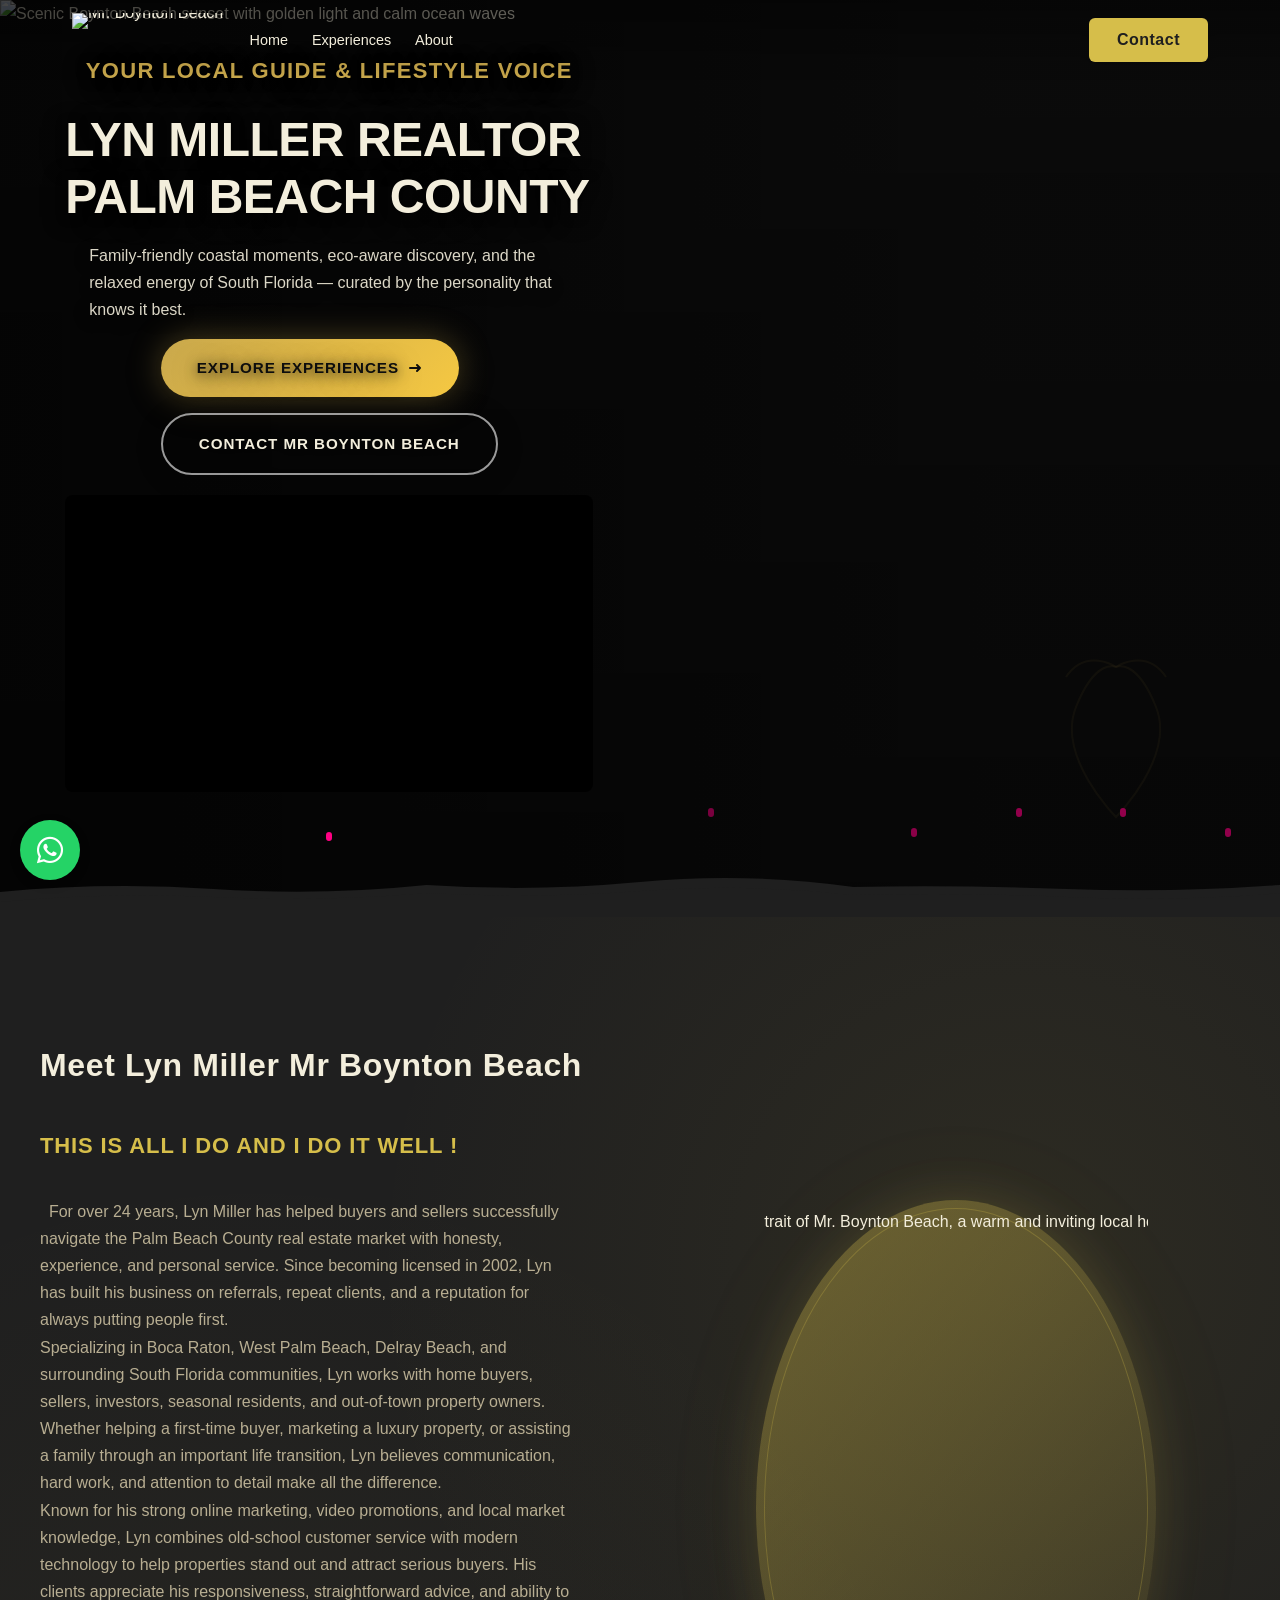
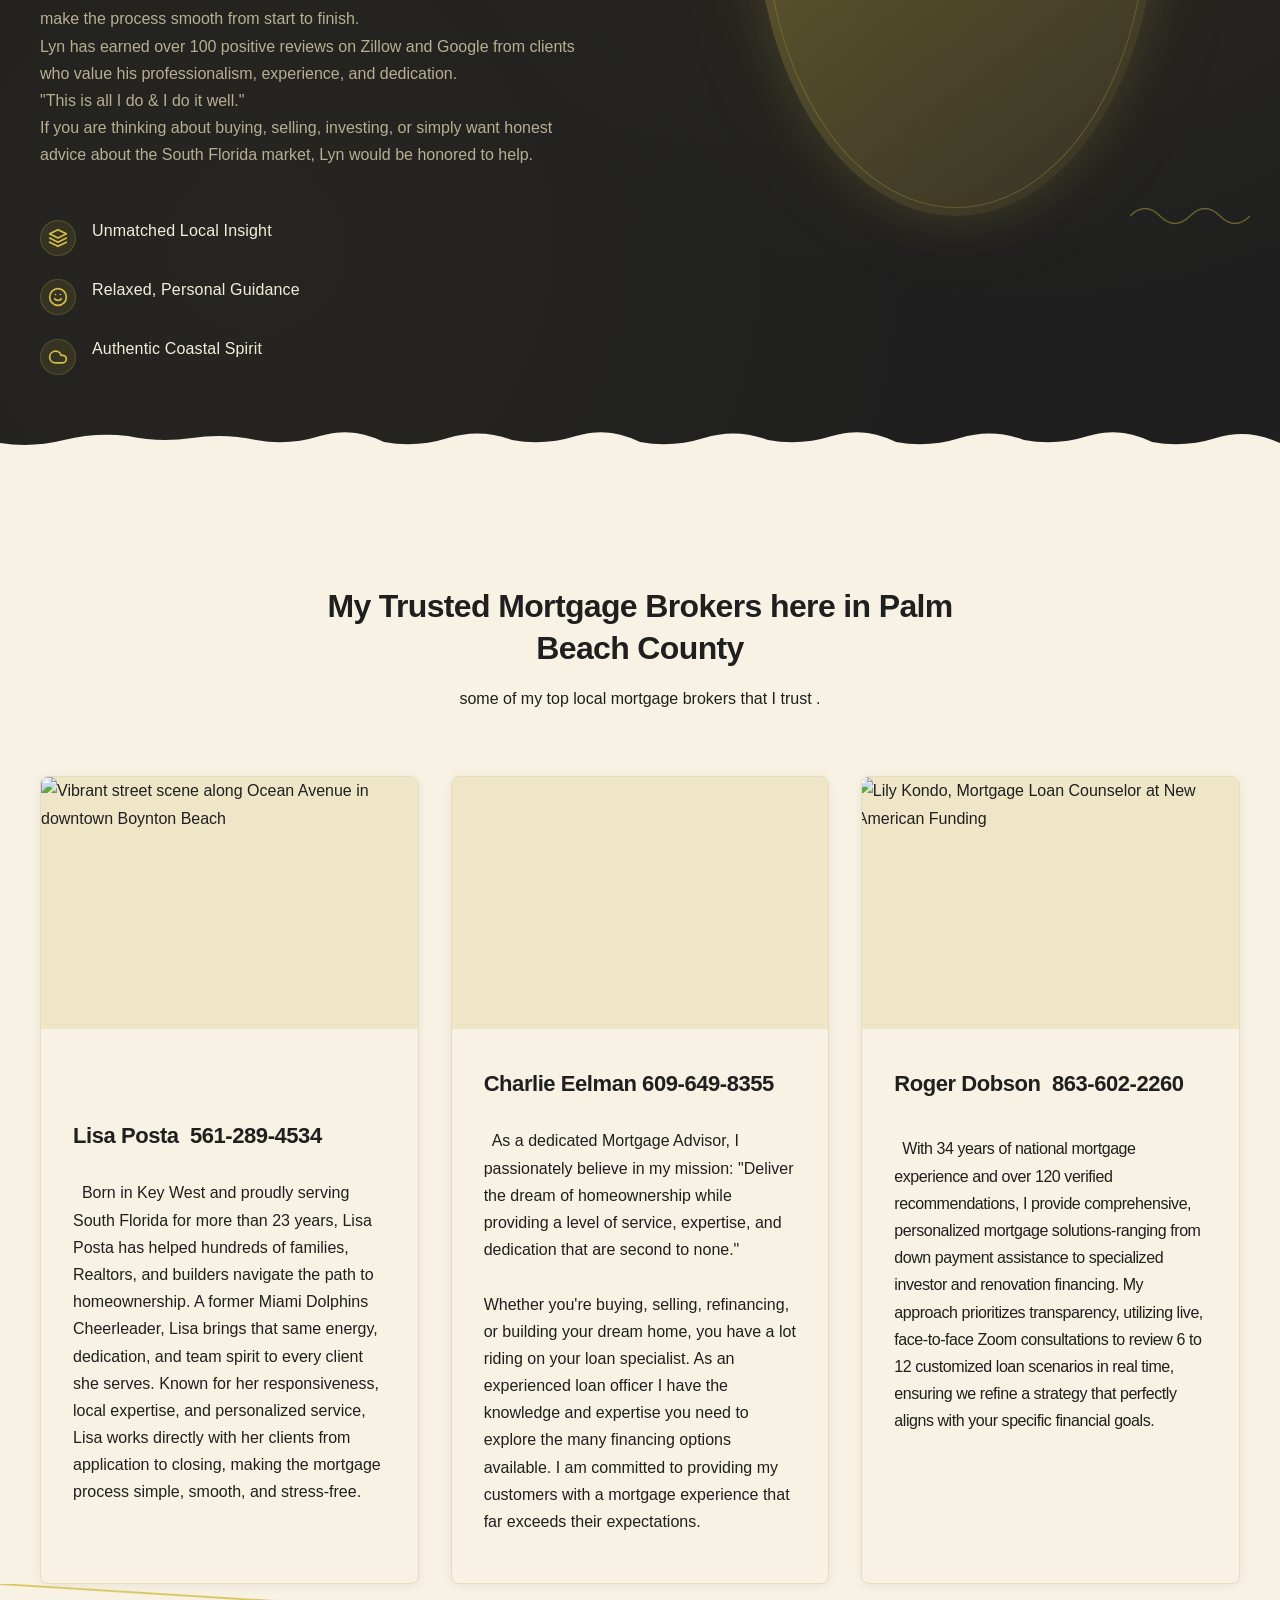
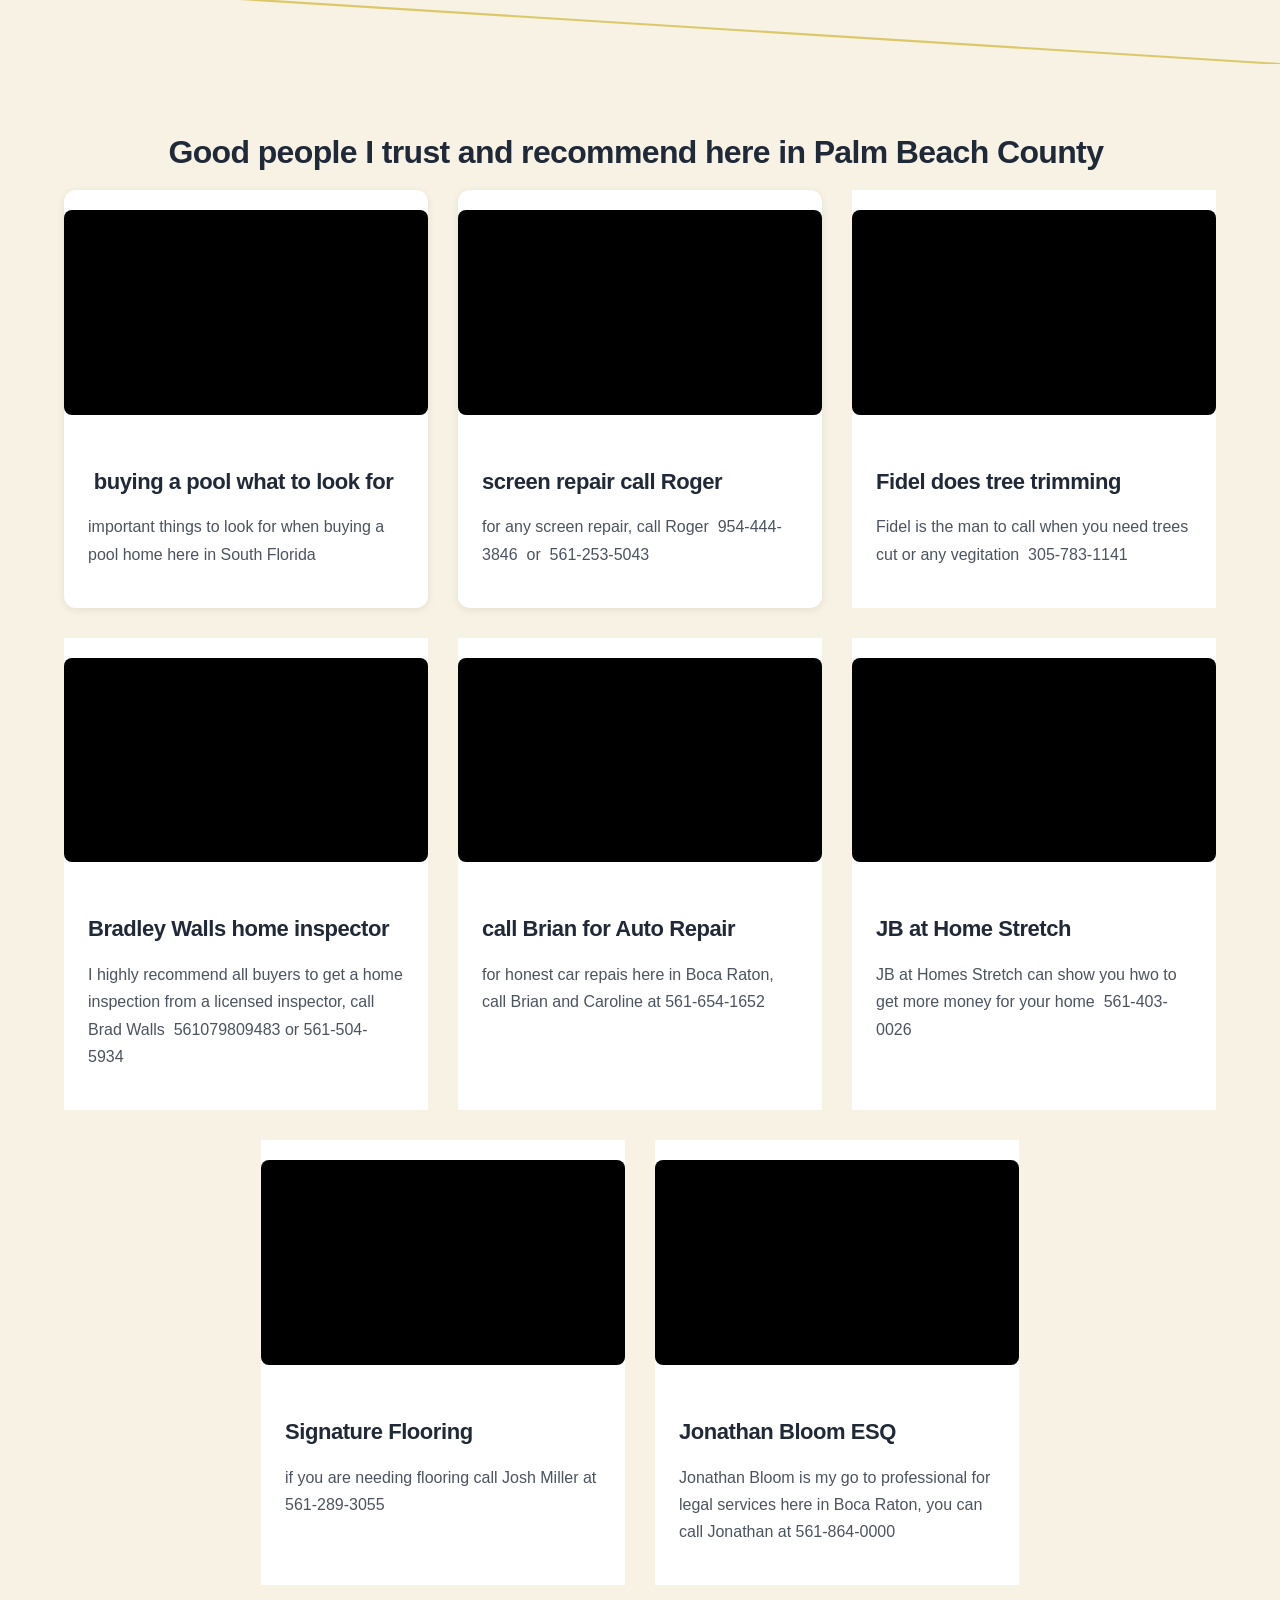
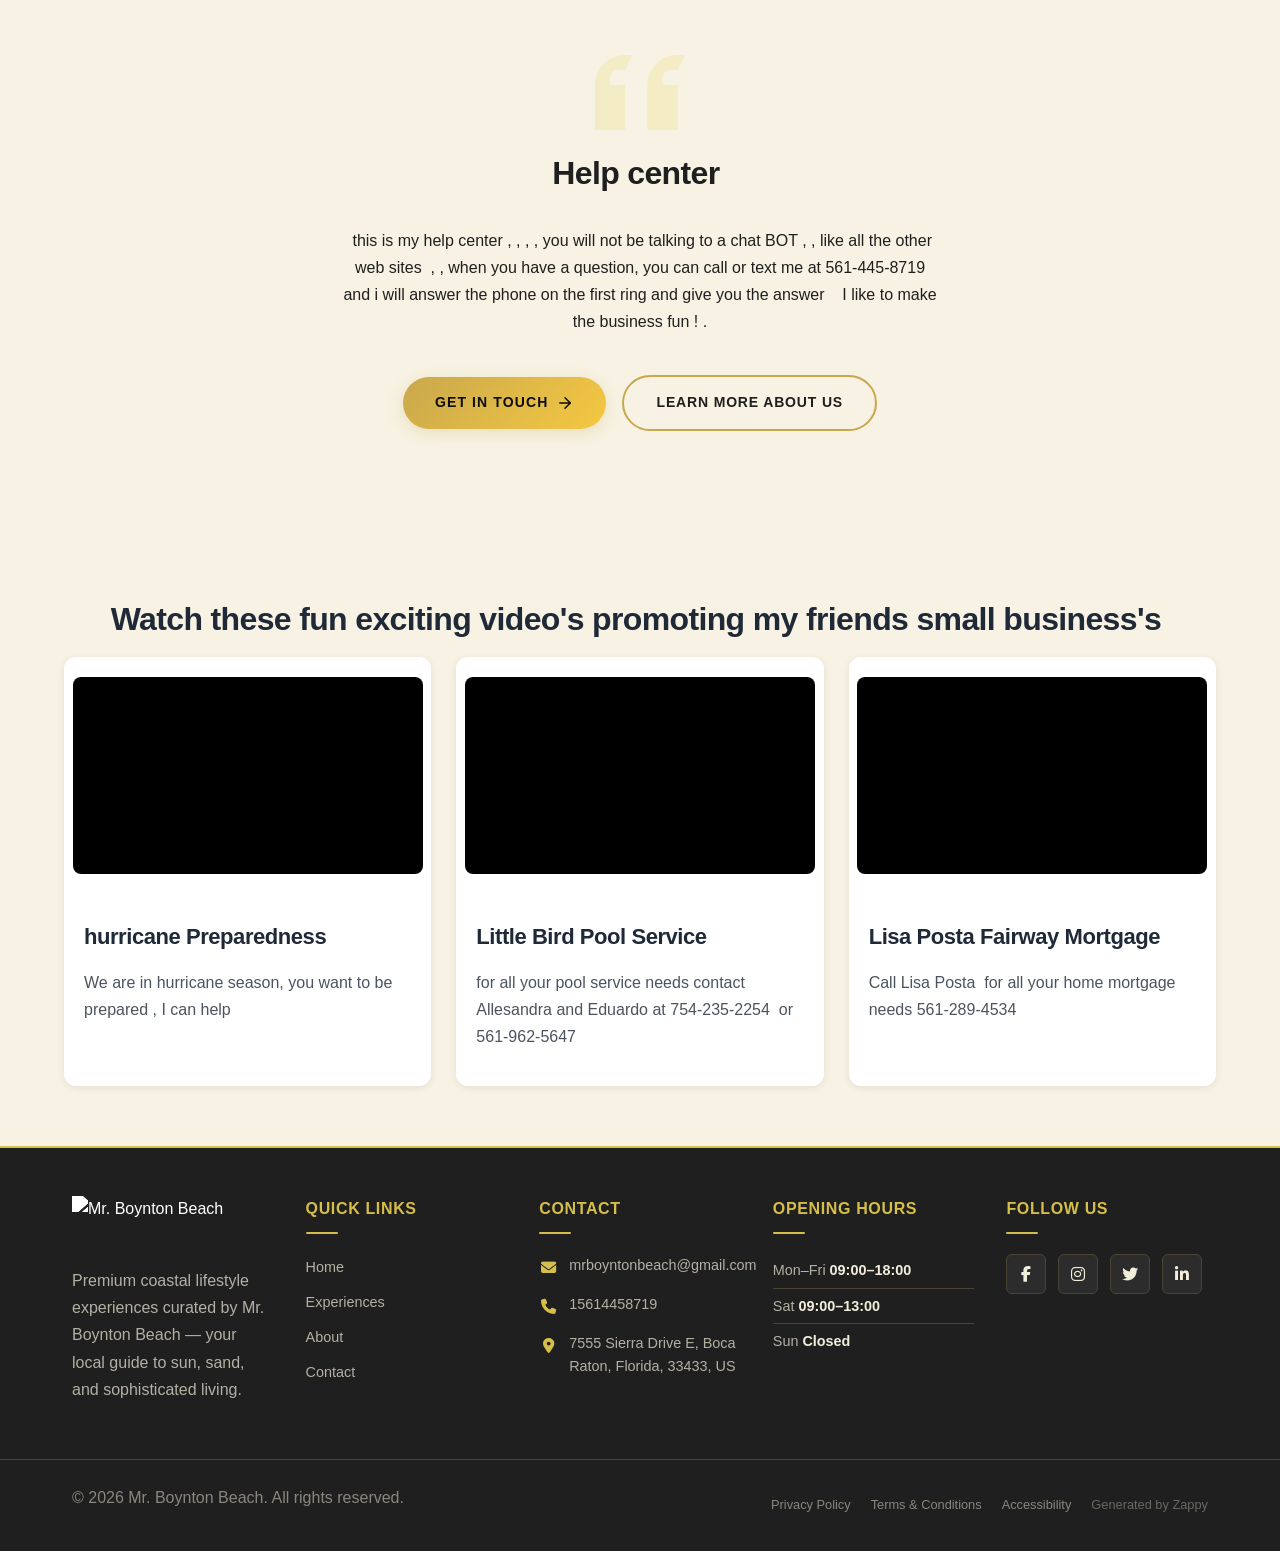
==== commit 0b86a635: "Background sync: Progressive GitHub Sync" ====
--- a/public/index.html
+++ b/public/index.html
@@ -1 +1 @@
-<!doctype html><html lang="en"><head><meta charset="UTF-8"><meta content="width=device-width,initial-scale=1" name="viewport"><meta content="index, follow" name="robots"><title>Dive Into the Beach / Lifestyle — Mr. Boynton Beach</title><meta content="Unleash your inner local with Mr. Boynton Beach, your passport to sun-soaked vibes and coastal charm. Explore our world and start living the beach lifestyle today!" name="description"><meta content="Beach / Lifestyle, beach / lifestyle, Boynton Beach, coastal living, Florida beach brand" name="keywords"><link href="/assets/favicon.ico" rel="icon" type="image/x-icon"><link href="/assets/favicon-16x16.png" rel="icon" type="image/png" sizes="16x16"><link href="/assets/favicon-32x32.png" rel="icon" type="image/png" sizes="32x32"><link href="/assets/favicon-48x48.png" rel="icon" type="image/png" sizes="48x48"><link href="/assets/favicon-192x192.png" rel="icon" type="image/png" sizes="192x192"><link href="/assets/favicon-512x512.png" rel="icon" type="image/png" sizes="512x512"><link href="/assets/apple-touch-icon.png" rel="apple-touch-icon"><script>!function(){"use strict";var t="f97fd00a-bdf0-452a-bf32-73cf67327027",e="https://qaapi.zappy5.com/api/analytics/track",n=18e5,a=2592e6,o=!0,i=!0,r=!0;var s,l,d,c,u=function(){var e="zappy_visitor_"+t,n=null;try{if(n=localStorage.getItem(e)){var o=JSON.parse(n),i=Date.now();if(i-o.created<a)return o.lastSeen=i,localStorage.setItem(e,JSON.stringify(o)),o.id}}catch(t){console.warn("Zappy Analytics: LocalStorage not available")}var r="zv_"+Date.now()+"_"+Math.random().toString(36).substr(2,9);try{localStorage.setItem(e,JSON.stringify({id:r,created:Date.now(),lastSeen:Date.now()}))}catch(t){}return r}(),m=function(){var e="zappy_session_"+t,a=null;try{if(a=sessionStorage.getItem(e)){var o=JSON.parse(a),i=Date.now();if(i-o.timestamp<n)return o.timestamp=i,sessionStorage.setItem(e,JSON.stringify(o)),o.id}}catch(t){console.warn("Zappy Analytics: SessionStorage not available")}var r="zs_"+Date.now()+"_"+Math.random().toString(36).substr(2,9);try{sessionStorage.setItem(e,JSON.stringify({id:r,timestamp:Date.now()}))}catch(t){}return r}();function f(t,e){var n=function(t){for(var e=t;e&&e!==document.body;){if(e.getAttribute&&null!=e.getAttribute("data-band-index"))return{bandIndex:e.getAttribute("data-band-index"),sectionId:e.id||null};e=e.parentElement}for(e=t;e&&e!==document.body;){if("SECTION"===e.tagName&&e.id)return{bandIndex:null,sectionId:e.id};e=e.parentElement}return{bandIndex:null,sectionId:null}}(t);return{x:Math.round(e&&e.pageX||0),y:Math.round(e&&e.pageY||0),bandIndex:n.bandIndex,sectionId:n.sectionId}}function p(t,e){for(var n in e)Object.prototype.hasOwnProperty.call(e,n)&&(t[n]=e[n]);return t}function g(n,a){a=a||{};var o={website_id:t,event_type:n,page_path:window.location.pathname,referrer:document.referrer||"direct",visitor_id:u,session_id:m,metadata:a};if(navigator.sendBeacon){var i=new Blob([JSON.stringify(o)],{type:"application/json"});navigator.sendBeacon(e,i)}else fetch(e,{method:"POST",headers:{"Content-Type":"application/json"},body:JSON.stringify(o),keepalive:!0}).catch(function(t){console.warn("Zappy Analytics: Failed to track event",t)})}o&&g("pageview",{title:document.title,url:window.location.href}),i&&document.addEventListener("click",function(t){var e=t.target;if("BUTTON"===e.tagName||e.closest("button")){var n="BUTTON"===e.tagName?e:e.closest("button"),a={element:"button",text:n.textContent.trim().substring(0,100),id:n.id||null,class:n.className||null};p(a,f(n,t)),g("click",a)}else if("A"===e.tagName||e.closest("a")){var o="A"===e.tagName?e:e.closest("a"),i={element:"link",text:o.textContent.trim().substring(0,100),href:o.href,external:o.hostname!==window.location.hostname};p(i,f(o,t)),g("navigation",i)}},!0),s=[25,50,75,100],l={},d=0,c=!1,window.addEventListener("scroll",function(){c||(c=!0,window.requestAnimationFrame(function(){var t,e=(t=document.documentElement.scrollHeight-window.innerHeight)<=0?100:Math.min(100,Math.round((window.scrollY||window.pageYOffset||0)/t*100));e>d&&(d=e);for(var n=0;n<s.length;n++){var a=s[n];e>=a&&!l[a]&&(l[a]=!0,g("scroll_depth",{milestone:a,maxDepthPct:d}))}c=!1}))},{passive:!0}),r&&document.addEventListener("submit",function(t){var e=t.target;g("form_submit",{form_id:e.id||null,form_name:e.name||null,form_action:e.action||null,form_method:e.method||"GET"})},!0);var v=Date.now();window.addEventListener("beforeunload",function(){g("page_unload",{time_on_page:Math.floor((Date.now()-v)/1e3),page_path:window.location.pathname})}),window.zappyAnalytics={track:g,getVisitorId:function(){return u},getSessionId:function(){return m}}}()</script><meta content="Dive Into the Beach / Lifestyle — Mr. Boynton Beach" property="og:title"><meta content="Unleash your inner local with Mr. Boynton Beach, your passport to sun-soaked vibes and coastal charm. Explore our world and start living the beach lifestyle today!" property="og:description"><meta content="summary_large_image" name="twitter:card"><meta content="Dive Into the Beach / Lifestyle — Mr. Boynton Beach" name="twitter:title"><meta content="Unleash your inner local with Mr. Boynton Beach, your passport to sun-soaked vibes and coastal charm. Explore our world and start living the beach lifestyle today!" name="twitter:description"><meta content="website" property="og:type"><meta content="en_US" property="og:locale"><link href="https://cdnjs.cloudflare.com/ajax/libs/font-awesome/6.4.0/css/all.min.css" rel="stylesheet"><style>.skip-link{position:absolute;top:0;left:0;transform:translateY(-200%);padding:12px 18px;background:var(--bg-dark,#1a1a1a);color:var(--text-light,#fff);font-weight:600;border-radius:0 0 8px 0;z-index:10000}.skip-link:focus{transform:none;outline:2px solid var(--ring,#fff);outline-offset:2px}:focus-visible{outline:2px solid var(--ring,currentColor);outline-offset:3px}</style><link href="/assets/favicon.ico" rel="icon" type="image/x-icon"><link href="/assets/favicon-16x16.png" rel="icon" type="image/png" sizes="16x16"><link href="/assets/favicon-32x32.png" rel="icon" type="image/png" sizes="32x32"><link href="/assets/favicon-48x48.png" rel="icon" type="image/png" sizes="48x48"><link href="/assets/favicon-192x192.png" rel="icon" type="image/png" sizes="192x192"><link href="/assets/favicon-512x512.png" rel="icon" type="image/png" sizes="512x512"><link href="/assets/apple-touch-icon.png" rel="apple-touch-icon"><link href="https://cdn.jsdelivr.net/npm/vanilla-cookieconsent@3/dist/cookieconsent.css" rel="stylesheet"><script src="https://cdn.jsdelivr.net/npm/vanilla-cookieconsent@3/dist/cookieconsent.umd.js"></script><script src="https://cdn.jsdelivr.net/gh/mickidum/acc_toolbar/acctoolbar/acctoolbar.min.js"></script><link href="/styles.css" rel="stylesheet"><script>window.ZAPPY_WEBSITE_ID="f97fd00a-bdf0-452a-bf32-73cf67327027",window.ZAPPY_API_BASE="https://qaapi.zappy5.com"</script><style id="zappy-dropdown-submenu-styles">#navMenu li:has(.sub-menu),.nav-menu li:has(.sub-menu),.navbar li:has(.sub-menu),nav li:has(.sub-menu){position:relative}#navMenu .sub-menu,.nav-menu .sub-menu,.navbar .sub-menu,nav .sub-menu{display:block!important;position:absolute!important;top:100%;left:0;min-width:220px;background:#fff;border-radius:8px;box-shadow:0 8px 25px rgba(0,0,0,.15);padding:8px 0;opacity:0;visibility:hidden;transform:translateY(10px);transition:all .3s ease;z-index:1000;list-style:none;pointer-events:none}#navMenu li:hover>.sub-menu,.nav-menu li:hover>.sub-menu,.navbar li:hover>.sub-menu,nav li:hover>.sub-menu{opacity:1!important;visibility:visible!important;transform:translateY(0)!important;pointer-events:auto!important}.sub-menu li{list-style:none;margin:0;padding:0}.sub-menu a{display:block!important;padding:10px 16px!important;color:var(--text-dark,#333)!important;font-weight:500;text-decoration:none;white-space:nowrap;transition:background-color .2s}.sub-menu .zappy-nav-child>a{padding-left:28px!important;font-size:.9em!important;opacity:.85!important}[dir=rtl] .sub-menu .zappy-nav-child>a,html[lang=ar] .sub-menu .zappy-nav-child>a,html[lang=he] .sub-menu .zappy-nav-child>a{padding-left:10px!important;padding-right:28px!important}.sub-menu .zappy-nav-parent>a{font-weight:600!important}.sub-menu a:hover{background-color:#f5f5f5}[dir=rtl] .nav-menu .sub-menu,[dir=rtl] .navbar .sub-menu,[dir=rtl] nav .sub-menu,html[lang=ar] .nav-menu .sub-menu,html[lang=ar] .navbar .sub-menu,html[lang=ar] nav .sub-menu,html[lang=he] .nav-menu .sub-menu,html[lang=he] .navbar .sub-menu,html[lang=he] nav .sub-menu{left:auto!important;right:0!important}.sub-menu:empty,.sub-menu:not(:has(li)):not(:has(> a)),.sub-menu:not(:has(li:not(.zappy-hidden-menu-item))):not(:has(> a)){display:none!important;opacity:0!important;visibility:hidden!important;pointer-events:none!important}li:has(.menu-group-title):hover>.sub-menu{opacity:1!important;visibility:visible!important;transform:translateY(0)!important;pointer-events:auto!important}#navMenu>li>.menu-group-title,.nav-menu>li>.menu-group-title{display:inline-block;padding:.5rem 1rem;cursor:default;user-select:none}@media (max-width:768px){#navMenu .sub-menu,.nav-menu .sub-menu,.navbar .sub-menu,nav .sub-menu{position:static!important;transform:none!important;box-shadow:none!important;background:0 0!important;max-height:0;overflow:hidden;opacity:0;visibility:hidden;transition:max-height .3s ease,opacity .3s ease;padding:0!important;border-radius:0!important}#navMenu .sub-menu.mobile-expanded,.nav-menu .sub-menu.mobile-expanded,.navbar .sub-menu.mobile-expanded{max-height:none!important;overflow-y:visible!important;opacity:1!important;visibility:visible!important;padding:8px 0 8px 16px!important}[dir=rtl] .sub-menu.mobile-expanded,html[lang=he] .sub-menu.mobile-expanded{padding:8px 16px 8px 0!important}#navMenu li:hover>.sub-menu,.nav-menu li:hover>.sub-menu,.navbar li:hover>.sub-menu,nav li:hover>.sub-menu{opacity:0;visibility:hidden;pointer-events:none}#navMenu li>.sub-menu.mobile-expanded,.nav-menu li>.sub-menu.mobile-expanded,.navbar li>.sub-menu.mobile-expanded,nav li>.sub-menu.mobile-expanded{opacity:1!important;visibility:visible!important;pointer-events:auto!important}#navMenu li:has(.sub-menu),.nav-menu li:has(.sub-menu),.navbar li:has(.sub-menu),nav li:has(.sub-menu){display:flex!important;flex-wrap:wrap!important;align-items:center!important;position:relative!important;min-height:44px!important}#navMenu li:has(.sub-menu)>a,.nav-menu li:has(.sub-menu)>a,.navbar li:has(.sub-menu)>a,nav li:has(.sub-menu)>a{flex:1!important;min-width:0!important}#navMenu li:has(.sub-menu)>.menu-group-title,.nav-menu li:has(.sub-menu)>.menu-group-title,.navbar li:has(.sub-menu)>.menu-group-title,nav li:has(.sub-menu)>.menu-group-title{flex:1!important;min-width:0!important;padding:0!important;line-height:inherit!important}#navMenu li:has(.sub-menu)>.sub-menu,.nav-menu li:has(.sub-menu)>.sub-menu,.navbar li:has(.sub-menu)>.sub-menu,nav li:has(.sub-menu)>.sub-menu{flex-basis:100%!important;width:100%!important}#navMenu li:has(.sub-menu)>a [class*=arrow],#navMenu li:has(.sub-menu)>a [class*=chevron],.nav-menu li:has(.sub-menu)>a .fa-angle-down,.nav-menu li:has(.sub-menu)>a .fa-chevron-down,.nav-menu li:has(.sub-menu)>a [class*=arrow],.nav-menu li:has(.sub-menu)>a [class*=chevron],nav li:has(.sub-menu)>a [class*=arrow],nav li:has(.sub-menu)>a [class*=chevron]{display:none!important;visibility:hidden!important}.mobile-submenu-toggle{display:flex!important;align-items:center!important;justify-content:center!important;width:44px!important;height:auto!important;background:0 0!important;border:none!important;cursor:pointer!important;color:var(--text-light)!important;position:static!important;flex-shrink:0!important;align-self:stretch!important;z-index:2!important;padding:0!important;margin:0!important}.mobile-submenu-toggle::after{content:''!important;width:0!important;height:0!important;border-left:6px solid transparent!important;border-right:6px solid transparent!important;border-top:7px solid currentColor!important;transition:transform .3s ease!important}.mobile-submenu-toggle.expanded::after{transform:rotate(180deg)!important}.sub-menu a{padding:10px 0!important;display:block!important;color:var(--text-light)!important;white-space:normal!important}.sub-menu .zappy-nav-child>a{padding-left:28px!important;font-size:.9em!important;opacity:.85!important}[dir=rtl] .sub-menu .zappy-nav-child>a,html[lang=ar] .sub-menu .zappy-nav-child>a,html[lang=he] .sub-menu .zappy-nav-child>a{padding-left:0!important;padding-right:28px!important}.sub-menu .zappy-nav-parent>a{font-weight:600!important}#navMenu.active,.nav-menu.active{max-width:100vw!important;overflow-x:hidden!important;box-sizing:border-box!important}.navbar .sub-menu li a,.zappy-products-dropdown .sub-menu a,nav.navbar .sub-menu li a{color:var(--text-light)!important}}@media (min-width:769px){.mobile-submenu-toggle{display:none!important}}</style><style id="zappy-widget-visibility">html[dir=rtl] .whatsapp-float{right:20px!important;left:auto!important}html:not([dir]) .whatsapp-float,html[dir=ltr] .whatsapp-float{left:20px!important;right:auto!important}html[dir=rtl] #mic-access-tool-general-button,html[dir=rtl] #mic-init-access-tool #mic-access-tool-general-button,html[dir=rtl] #mic-init-access-tool .mic-access-tool-general-button,html[dir=rtl] ._access-icon,html[dir=rtl] .mic-access-tool-general-button{left:20px!important;right:auto!important}html:not([dir]) #mic-access-tool-general-button,html:not([dir]) #mic-init-access-tool #mic-access-tool-general-button,html:not([dir]) #mic-init-access-tool .mic-access-tool-general-button,html:not([dir]) ._access-icon,html:not([dir]) .mic-access-tool-general-button,html[dir=ltr] #mic-access-tool-general-button,html[dir=ltr] #mic-init-access-tool #mic-access-tool-general-button,html[dir=ltr] #mic-init-access-tool .mic-access-tool-general-button,html[dir=ltr] ._access-icon,html[dir=ltr] .mic-access-tool-general-button{right:20px!important;left:auto!important}@media (max-width:768px){.whatsapp-float{display:flex!important}}@media (min-width:769px){.whatsapp-float{display:flex!important}}@media (max-width:768px){#mic-access-tool-general-button,#mic-init-access-tool #mic-access-tool-general-button,#mic-init-access-tool .mic-access-tool-general-button,._access-icon,.mic-access-tool-general-button{display:flex!important;visibility:visible!important;opacity:1!important;pointer-events:auto!important}#mic-access-tool-box.opened-mic-access-tool,#mic-init-access-tool #mic-access-tool-box.opened-mic-access-tool,.mic-access-tool-box.opened-mic-access-tool{visibility:visible!important;opacity:1!important;pointer-events:auto!important}}@media (min-width:769px){#mic-access-tool-general-button,#mic-init-access-tool #mic-access-tool-general-button,#mic-init-access-tool .mic-access-tool-general-button,._access-icon,.mic-access-tool-general-button{display:flex!important;visibility:visible!important;opacity:1!important;pointer-events:auto!important}#mic-access-tool-box.opened-mic-access-tool,#mic-init-access-tool #mic-access-tool-box.opened-mic-access-tool,.mic-access-tool-box.opened-mic-access-tool{visibility:visible!important;opacity:1!important;pointer-events:auto!important}}</style></head><body><a href="#main" class="skip-link">Skip to main content</a><nav class="navbar"><button aria-label="Menu" class="mobile-toggle" id="mobileToggle"><svg viewBox="0 0 24 24" fill="none" height="24" width="24" class="hamburger-icon"><path d="M3 12h18M3 6h18M3 18h18" stroke="currentColor" stroke-width="2" stroke-linecap="round"></path></svg> <svg viewBox="0 0 24 24" fill="none" height="24" width="24" class="close-icon" style="display:none"><path d="M18 6L6 18M6 6l12 12" stroke="currentColor" stroke-width="2" stroke-linecap="round"></path></svg></button> <button aria-label="Call" class="phone-header-btn" data-phone="15614458719"><svg viewBox="0 0 24 24" fill="currentColor" height="20" width="20"><path d="M22 16.92v3a2 2 0 0 1-2.18 2 19.79 19.79 0 0 1-8.63-3.07 19.5 19.5 0 0 1-6-6 19.79 19.79 0 0 1-3.07-8.67A2 2 0 0 1 4.11 2h3a2 2 0 0 1 2 1.72 12.84 12.84 0 0 0 .7 2.81 2 2 0 0 1-.45 2.11L8.09 9.91a16 16 0 0 0 6 6l1.27-1.27a2 2 0 0 1 2.11-.45 12.84 12.84 0 0 0 2.81.7A2 2 0 0 1 22 16.92z"></path></svg></button><div class="nav-container"><div class="nav-brand"><a href="/" class="logo-link"><img alt="Mr. Boynton Beach" src="/assets/mr-boynton-beach-beach-lifestyle-logo-1780952120124-4y1292.webp?v=1780952120619-1ahekh" class="logo"></a></div><ul class="nav-menu" id="navMenu"><li><a href="/">Home</a></li><li><a href="/experiences">Experiences</a></li><li><a href="/about">About</a></li></ul><div class="nav-cta-container"><a href="/contact" class="nav-cta-btn">Contact</a></div></div></nav><script>window.addEventListener("load",function(){const e=document.querySelector(".navbar, nav, header");if(!e)return void console.log("[Navbar] Navbar element not found");let t=document.getElementById("mobileToggle")||document.querySelector(".mobile-toggle")||document.querySelector(".hamburger")||document.querySelector(".hamburger-menu")||document.querySelector(".menu-toggle")||document.querySelector(".burger-menu")||document.querySelector('[aria-label="Menu"]')||document.querySelector('[aria-label="תפריט"]');const n=document.querySelector(".phone-header-btn"),o=window.getComputedStyle(e);let r=o.backgroundColor;if(console.log("[Navbar] Initial navbar background:",r),"transparent"===r||"rgba(0, 0, 0, 0)"===r||r.startsWith("rgba")&&r.includes(", 0)")){const e=o.backgroundImage;if(e&&"none"!==e)console.log("[Navbar] Navbar has background image/gradient, using dark text"),r="rgb(240, 240, 240)";else{const e=window.getComputedStyle(document.body).backgroundColor;console.log("[Navbar] Navbar transparent, using body background:",e),r=e}}const a=r.match(/\d+/g);if(a&&a.length>=3){const e=(.299*parseInt(a[0])+.587*parseInt(a[1])+.114*parseInt(a[2]))/255;console.log("[Navbar] Mobile button colors preserved from Claude CSS (luminance:",e.toFixed(2)+")");const o=document.createElement("style");o.id="zappy-mobile-nav-fix";document.documentElement.lang;document.documentElement.dir,o.textContent='\n        /* Hide mobile buttons on desktop, show only on mobile */\n        @media (min-width: 769px) {\n          .mobile-toggle,\n          .phone-header-btn {\n            display: none !important;\n          }\n        }\n        \n        /* Show and position mobile buttons correctly on mobile */\n        @media (max-width: 768px) {\n          .navbar,\n          nav.navbar {\n            min-height: 70px !important;\n          }\n\n          .mobile-toggle,\n          .phone-header-btn {\n            position: absolute !important;\n            top: 0 !important;\n            bottom: 0 !important;\n            margin-top: auto !important;\n            margin-bottom: auto !important;\n            transform: none !important;\n            z-index: 1001 !important;\n            display: flex !important;\n            align-items: center !important;\n            justify-content: center !important;\n            width: 36px !important;\n            height: 36px !important;\n            border-radius: 50% !important;\n            border: none !important;\n            cursor: pointer !important;\n            padding: 6px !important;\n            background: none !important;\n            color: var(--nav-text, var(--text-light)) !important;\n            touch-action: manipulation !important;\n            -webkit-tap-highlight-color: transparent !important;\n          }\n\n          html[data-zappy-site-type="ecommerce"] .phone-header-btn,\n          body[data-zappy-site-type="ecommerce"] .phone-header-btn,\n          html[data-zappy-site-type="ecommerce"] header .phone-header-btn,\n          html[data-zappy-site-type="ecommerce"] nav .phone-header-btn {\n            display: none !important;\n            visibility: hidden !important;\n            width: 0 !important;\n            height: 0 !important;\n            min-width: 0 !important;\n            overflow: hidden !important;\n          }\n          \n          /* LTR positioning (default): hamburger LEFT, phone RIGHT */\n          html:not([dir="rtl"]):not([lang="he"]):not([lang="ar"]) .mobile-toggle,\n          html[dir="ltr"] .mobile-toggle {\n            left: 12px !important;\n            right: auto !important;\n          }\n          html:not([dir="rtl"]):not([lang="he"]):not([lang="ar"]) .phone-header-btn,\n          html[dir="ltr"] .phone-header-btn {\n            right: 12px !important;\n            left: auto !important;\n          }\n          \n          /* RTL positioning: hamburger RIGHT, phone LEFT */\n          html[dir="rtl"] .mobile-toggle,\n          html[lang="he"] .mobile-toggle,\n          html[lang="ar"] .mobile-toggle {\n            right: 12px !important;\n            left: auto !important;\n          }\n          html[dir="rtl"] .phone-header-btn,\n          html[lang="he"] .phone-header-btn,\n          html[lang="ar"] .phone-header-btn {\n            left: 12px !important;\n            right: auto !important;\n          }\n          \n          /* CRITICAL: Ensure nav-container has min-height on mobile */\n          /* All children are positioned absolutely/fixed on mobile, so height:auto collapses to 0 */\n          .nav-container {\n            min-height: 70px !important;\n            position: relative !important;\n          }\n          \n          /* Ensure SVG icons are properly sized and inherit color */\n          .mobile-toggle svg,\n          .phone-header-btn svg {\n            width: 24px !important;\n            height: 24px !important;\n            /* Don\'t force display - let JavaScript control hamburger/close toggle */\n          }\n          \n          /* Reset nav-cta-container on mobile - remove desktop box-shadow/padding */\n          /* that creates a visible ghost box when CTA button is hidden */\n          .nav-cta-container {\n            box-shadow: none !important;\n            padding: 0 !important;\n          }\n          \n          /* Hide nav-cta-container entirely on mobile when there\'s no lang-switcher */\n          /* (only the CTA button is inside, and it\'s hidden on mobile) */\n          .nav-cta-container:not(:has(.lang-switcher)) {\n            display: none !important;\n          }\n          \n          /* CRITICAL: Prevent hero image fade gradient from bleeding over headline text */\n          /* The .image-fade-gradient has bottom: -30px (extends below parent) */\n          /* On mobile stacked layout, this overlaps the h1 text below the image */\n          .hero-image-column {\n            overflow: hidden !important;\n          }\n          .image-fade-gradient {\n            bottom: 0 !important;\n          }\n          \n          /* Hide desktop language switcher on mobile - hamburger menu handles it */\n          /* High specificity to override stored CSS */\n          .lang-switcher,\n          .nav-cta-container .lang-switcher,\n          .nav-container .lang-switcher,\n          .navbar .lang-switcher,\n          .navbar .nav-cta-container .lang-switcher {\n            display: none !important;\n          }\n        }\n      ';const r=document.getElementById("zappy-mobile-nav-fix");r&&r.remove(),document.head.appendChild(o),console.log("[Navbar] Critical CSS injected for mobile nav positioning");const i=window.innerWidth<=768;if(t){const e=t.querySelector(".hamburger-icon"),n=t.querySelector(".close-icon");e&&(e.style.setProperty("width","24px","important"),e.style.setProperty("height","24px","important"),e.style.setProperty("display","block","important")),n&&(n.style.setProperty("width","24px","important"),n.style.setProperty("height","24px","important"),n.style.setProperty("display","none","important")),i?(t.style.setProperty("position","absolute","important"),t.style.setProperty("top","0","important"),t.style.setProperty("bottom","0","important"),t.style.setProperty("margin-top","auto","important"),t.style.setProperty("margin-bottom","auto","important"),t.style.setProperty("transform","none","important"),t.style.setProperty("z-index","1001","important"),t.style.removeProperty("left"),t.style.removeProperty("right"),console.log("[Navbar] Mobile toggle positioning applied (mobile viewport)")):(t.style.removeProperty("position"),t.style.removeProperty("top"),t.style.removeProperty("transform"),t.style.removeProperty("z-index"),t.style.removeProperty("left"),t.style.removeProperty("right"),console.log("[Navbar] Desktop viewport - cleared mobile toggle inline positioning"))}if(n){const e=n.querySelector("svg");e&&(e.style.width="24px",e.style.height="24px",e.setAttribute("width","24"),e.setAttribute("height","24")),i?(n.style.setProperty("position","absolute","important"),n.style.setProperty("top","0","important"),n.style.setProperty("bottom","0","important"),n.style.setProperty("margin-top","auto","important"),n.style.setProperty("margin-bottom","auto","important"),n.style.setProperty("transform","none","important"),n.style.setProperty("z-index","1001","important"),n.style.removeProperty("left"),n.style.removeProperty("right"),console.log("[Navbar] Phone button positioning applied (mobile viewport)")):(n.style.removeProperty("position"),n.style.removeProperty("top"),n.style.removeProperty("transform"),n.style.removeProperty("z-index"),n.style.removeProperty("left"),n.style.removeProperty("right"),console.log("[Navbar] Desktop viewport - cleared phone button inline positioning"))}}else console.log("[Navbar] Could not parse background color:",r);t=document.getElementById("mobileToggle")||document.querySelector(".mobile-toggle")||document.querySelector(".hamburger")||document.querySelector(".hamburger-menu")||document.querySelector(".menu-toggle")||document.querySelector(".burger-menu")||document.querySelector('[aria-label="Menu"]')||document.querySelector('[aria-label="תפריט"]');const i=document.getElementById("navMenu")||document.querySelector(".nav-menu")||document.querySelector(".nav-links")||document.querySelector("nav ul:not(.submenu)");if(!t||!i)return void console.log("[Navbar] Mobile toggle or menu not found:",{toggle:!!t,menu:!!i});i.id||(i.id="navMenu"),console.log("[Navbar] Initializing mobile menu...");const l=t.cloneNode(!0);t.parentNode.replaceChild(l,t);var s=0;function p(e){var t=Date.now();t-s<300||(s=t,function(e){e.preventDefault(),e.stopPropagation();const t=l.querySelector(".hamburger-icon"),n=l.querySelector(".close-icon");i.classList.contains("active")?(i.classList.remove("active"),t&&t.style.setProperty("display","block","important"),n&&n.style.setProperty("display","none","important"),document.body.style.overflow="",console.log("[Navbar] Menu closed")):(i.classList.add("active"),t&&t.style.setProperty("display","none","important"),n&&n.style.setProperty("display","block","important"),document.body.style.overflow="hidden",console.log("[Navbar] Menu opened"))}(e))}l.addEventListener("click",p),l.addEventListener("touchend",p),i.querySelectorAll("a").forEach(function(e){e.addEventListener("click",function(){if("#"===this.getAttribute("href"))return;const e=l.querySelector(".hamburger-icon"),t=l.querySelector(".close-icon");i.classList.remove("active"),e&&e.style.setProperty("display","block","important"),t&&t.style.setProperty("display","none","important"),document.body.style.overflow="",console.log("[Navbar] Menu closed (link clicked)")})});var m=i.querySelectorAll(".dropdown-toggle");m.forEach(function(e){e.addEventListener("click",function(e){e.preventDefault(),e.stopPropagation();var t=this.closest(".nav-dropdown");t&&(t.parentNode.querySelectorAll(".nav-dropdown.open").forEach(function(e){e!==t&&e.classList.remove("open")}),t.classList.toggle("open"),console.log("[Navbar] Dropdown toggled:",t.classList.contains("open")?"open":"closed"))})}),document.addEventListener("click",function(e){e.target.closest(".nav-dropdown")||document.querySelectorAll(".nav-dropdown.open").forEach(function(e){e.classList.remove("open")})}),console.log("[Navbar] Dropdown handlers initialized for "+m.length+" dropdowns"),n&&n.addEventListener("click",function(){const e=document.querySelectorAll('a[href^="tel:"]'),t=e.length>0?e[0].getAttribute("href").replace("tel:",""):"15614458719";window.location.href="tel:"+t,console.log("[Navbar] Phone button clicked")}),console.log("[Navbar] Mobile menu initialized successfully")})</script><main id="main"><section class="home-hero-section" id="home-hero-section" data-band-index="0" data-layout-spec="Home-hero" data-hero-type="fullscreen-scrim" data-zappy-content-align="lower-center" style="position:relative;overflow:hidden;min-height:917.232px !important"><div style="outline:rgb(255, 0, 131) solid 3px;outline-offset:-3px" id="hero-video-bg-1782311765985" class="hero-video-background zappy-editable-video-bg" data-original-image-src="/assets/site-home-hero-image-1-1780955815240-66uqnn.webp?v=1780955817602"><div style="transition:background 0.3s;background:linear-gradient(rgba(255, 0, 131, 0.2), rgba(255, 0, 131, 0.3))" class="hero-video-overlay"></div><iframe allow="accelerometer; autoplay; clipboard-write; encrypted-media; gyroscope; picture-in-picture" allowfullscreen="" src="https://www.youtube.com/embed/i6_5mRdlJbQ?autoplay=1&amp;mute=1&amp;loop=1&amp;playlist=i6_5mRdlJbQ&amp;controls=0&amp;showinfo=0&amp;modestbranding=1&amp;rel=0" class="hero-video-iframe" frameborder="0" loading="lazy"></iframe><div style="position:absolute !important;overflow:hidden !important;width:100% !important;max-width:none !important;margin-left:0px !important;margin-right:0px !important;height:100% !important;display:block !important;top:0px !important;left:0px !important;z-index:1 !important" data-element-type="image" data-element-id="img-1782311765978-95tx3oxhw" data-zappy-wrapper-margins-applied="true" data-zappy-zoom-clip="true" data-zappy-zoom-wrapper="true" data-zappy-zoom-wrapper-align="center" data-zappy-zoom-wrapper-height="1070px" data-zappy-zoom-wrapper-width="1080px" data-zappy-zoom-wrapper-width-mode="full"><img alt="Hero background" src="/assets/site-home-hero-image-1-1780955815240-66uqnn.webp?v=1780955817602" data-element-id="img-1782311765978-95tx3oxhw" data-element-type="image" data-zappy-object-position="50% 35%" data-zappy-zoom="1" style="object-fit:cover !important;object-position:50% 35% !important;width:100% !important;max-width:none !important;max-height:none !important;height:100% !important;margin:0px !important;position:absolute !important;left:0% !important;top:0% !important;display:block !important" class="hero-video-fallback" loading="lazy"></div></div><div class="home-hero-section__bg-wrapper"><div style="top:0px !important;left:0px !important;width:100% !important;height:100% !important;position:absolute !important;max-width:none !important;margin-left:0px !important;margin-right:0px !important;z-index:1 !important;overflow:hidden !important" data-element-type="image" data-element-id="img-1780949867097-x5ikxu5ib" data-zappy-wrapper-margins-applied="true" data-zappy-zoom-clip="true" data-zappy-zoom-wrapper="true" data-zappy-zoom-wrapper-align="center" data-zappy-zoom-wrapper-height="734px" data-zappy-zoom-wrapper-width="1477px" data-zappy-zoom-wrapper-width-mode="full"><img alt="Scenic Boynton Beach sunset with golden light and calm ocean waves" src="/assets/site-home-hero-image-1-1780955815240-66uqnn.webp?v=1780955817602" data-element-id="img-1780949867097-x5ikxu5ib" data-element-type="image" data-zappy-object-position="50% 33%" data-zappy-zoom="1" style="object-position:50% 33% !important;width:100% !important;height:100% !important;object-fit:cover !important;position:absolute !important;margin:0px !important;left:0% !important;top:0% !important;max-width:none !important;max-height:none !important;display:block !important" data-context="Luminous coastal sunset over Boynton Beach Florida with soft golden light reflecting on gentle waves, wide shoreline, and pastel sky with scattered palm silhouettes, cinematic luxury beach photography" data-placeholder="home-hero-image-1" data-zappy-original-height="733.6000366210938" data-zappy-original-width="1476.800048828125" height="600" width="1200" class="hero-original-image-hidden home-hero-section__bg-image" data-hero-background="true" data-hero-bg="true" fetchpriority="high"></div></div><div class="home-hero-section__scrim" aria-hidden="true"></div><div class="home-hero-section__palm-accent" aria-hidden="true"><svg viewBox="0 0 200 200" xmlns="http://www.w3.org/2000/svg" aria-hidden="true" data-no-icon-edit="true"><path d="M100,180 C100,180 40,120 60,70 C80,20 100,30 100,30 C100,30 120,20 140,70 C160,120 100,180 100,180 Z" fill="none" opacity="0.15" stroke="#C9A84C" stroke-width="2"></path><path d="M100,30 C100,30 130,10 150,40" fill="none" opacity="0.15" stroke="#C9A84C" stroke-width="2"></path><path d="M100,30 C100,30 70,10 50,40" fill="none" opacity="0.15" stroke="#C9A84C" stroke-width="2"></path></svg></div><div class="home-hero-section__content" data-zappy-align-target="true"><h3 class="home-hero-section__identity-line">Your Local Guide &amp; Lifestyle Voice</h3><h1 class="home-hero-section__headline">Lyn Miller realtor palm Beach county</h1><p class="home-hero-section__description">Family-friendly coastal moments, eco-aware discovery, and the relaxed energy of South Florida — curated by the personality that knows it best.</p><div class="home-hero-section__ctas"><a href="#experiences" class="home-hero-section__cta home-hero-section__cta--primary">Explore Experiences <svg viewBox="0 0 16 16" fill="none" xmlns="http://www.w3.org/2000/svg" style="cursor:pointer" data-element-id="icon-1782312218765-t0v0e0dr6" data-element-type="icon" data-icon-type="svg" height="16" width="16"><path d="M3 8H13M10 5L13 8L10 11" stroke="currentColor" stroke-width="2" stroke-linecap="round" stroke-linejoin="round"></path></svg> </a><a href="#contact" class="home-hero-section__cta home-hero-section__cta--secondary" data-element-id="btn-1781015354901-a909hjny5">Contact Mr Boynton Beach</a></div><div style="max-width:600px;margin:20px auto;display:flex;justify-content:center" data-element-type="video" data-element-id="element-saved-1782377579020-r42hbyij5" data-video-editable="true" class="zappy-inserted-element"><div style="position:relative;width:100%;max-width:800px;height:0px;padding-bottom:56.25%;background:rgb(0, 0, 0);border-radius:8px;overflow:hidden" data-element-type="video" data-element-id="video-1782379660580-sb9zfozcg" data-video-editable="true"><iframe allow="accelerometer; autoplay; clipboard-write; encrypted-media; gyroscope; picture-in-picture" allowfullscreen="" src="https://www.youtube.com/embed/i6_5mRdlJbQ" style="position:absolute;top:0;left:0;width:100%;height:100%;border:none" data-zappy-abs-align="true"></iframe></div></div><div style="max-width:1440px;margin:20px auto;display:flex;justify-content:center" data-element-type="video" data-element-id="zappy-element-1782630688529-2gqommnhw" id="zappy-element-1782630688529-2gqommnhw" class="zappy-inserted-element" data-zappy-newly-inserted="true"><div style="width:100%;max-width:600px;display:block;margin-left:auto;margin-right:auto"><div style="position:relative;width:100%;max-width:600px;height:0px;padding-bottom:56.25%;background:rgba(255, 0, 131, 0.03);border:3px solid rgb(255, 0, 131);border-radius:16px;overflow:hidden" data-element-type="video" data-element-id="zappy-element-1782630688529-2gqommnhw" id="zappy-element-1782630688529-2gqommnhw"><div style="position:absolute;top:0;left:0;width:100%;height:100%;display:flex;align-items:center;justify-content:center;text-align:center"><svg viewBox="0 0 270 265" fill="none" xmlns="http://www.w3.org/2000/svg" style="width:120px;height:120px;display:block"><rect height="261" width="266" rx="40" stroke="#FF0083" stroke-width="4" x="2" y="2"></rect><g clip-path="url(#clip0_201_1806)"><path d="M102.5 91L112.5 82.5L123.5 81.5L175.5 119L182.5 131.5L178.5 142L125.5 180.5L116 183.5L109 181L102 172L102.5 91Z" fill="#FFE8F4"></path><path d="M177.228 117.668L127.264 81.483C121.838 77.496 114.723 76.929 108.729 79.9665C102.636 83.058 99 88.98 99 95.811V168.194C99 175.029 102.641 180.951 108.734 184.038C111.335 185.357 114.089 186.009 116.82 186.009C120.483 186.009 124.105 184.835 127.251 182.526L177.223 146.337L177.237 146.328C181.849 142.944 184.495 137.724 184.495 132C184.495 126.276 181.849 121.056 177.223 117.668H177.228ZM174.582 142.692L124.605 178.886C120.492 181.91 115.322 182.328 110.772 180.024C106.218 177.716 103.504 173.297 103.504 168.194V95.8065C103.504 90.708 106.223 86.289 110.772 83.976C112.703 82.995 114.736 82.5 116.82 82.5C119.587 82.5 122.283 83.4045 124.618 85.1235L174.587 121.308C178.029 123.833 180.005 127.73 180.005 132C180.005 136.271 178.034 140.163 174.587 142.692H174.582Z" fill="#FF0083"></path></g><defs><clipPath id="clip0_201_1806"><rect height="108" width="108" fill="white" transform="translate(81 78)"></rect></clipPath></defs></svg></div></div></div></div></div><div class="home-hero-section__divider-wrapper" aria-hidden="true"><svg viewBox="0 0 1200 80" xmlns="http://www.w3.org/2000/svg" aria-hidden="true" data-no-icon-edit="true" preserveAspectRatio="none"><defs><linearGradient id="home-hero-divider-grad" x1="0%" x2="100%" y1="0%" y2="0%"><stop offset="0%" stop-color="#C9A84C" stop-opacity="0.3"></stop><stop offset="50%" stop-color="#C9A84C" stop-opacity="0.6"></stop><stop offset="100%" stop-color="#C9A84C" stop-opacity="0.1"></stop></linearGradient></defs><path d="M0,80 L0,55 Q100,45 200,52 T400,48 Q500,55 600,45 T800,50 Q900,48 1000,52 T1200,48 L1200,80 Z" fill="var(--bg-dark)"></path><path d="M0,80 L0,65 Q100,55 200,60 T400,56 Q500,62 600,54 T800,58 Q900,55 1000,60 T1200,56 L1200,80 Z" fill="var(--bg-dark)" opacity="0.4"></path></svg></div><div style="max-width:1440px;margin:20px auto;display:flex;justify-content:center;cursor:pointer" data-element-type="video" data-element-id="zappy-element-1782311842819-w4nfkg8dv" data-video-editable="true" id="zappy-element-1782311842819-w4nfkg8dv" class="zappy-inserted-element"><div style="width:100%;max-width:600px;display:block;margin-left:auto;margin-right:auto"><div style="position:relative;width:100%;max-width:600px;height:0px;padding-bottom:56.25%;background:rgba(255, 0, 131, 0.03);border:3px solid rgb(255, 0, 131);border-radius:16px;overflow:hidden;cursor:pointer" data-element-type="video" data-element-id="zappy-element-1782311842819-w4nfkg8dv" data-video-editable="true" id="zappy-element-1782311842819-w4nfkg8dv"><div style="position:absolute;top:0;left:0;width:100%;height:100%;display:flex;align-items:center;justify-content:center;text-align:center"><svg viewBox="0 0 270 265" fill="none" xmlns="http://www.w3.org/2000/svg" style="width:120px;height:120px;display:block"><rect height="261" width="266" rx="40" stroke="#FF0083" stroke-width="4" x="2" y="2"></rect><g clip-path="url(#clip0_201_1806)"><path d="M102.5 91L112.5 82.5L123.5 81.5L175.5 119L182.5 131.5L178.5 142L125.5 180.5L116 183.5L109 181L102 172L102.5 91Z" fill="#FFE8F4"></path><path d="M177.228 117.668L127.264 81.483C121.838 77.496 114.723 76.929 108.729 79.9665C102.636 83.058 99 88.98 99 95.811V168.194C99 175.029 102.641 180.951 108.734 184.038C111.335 185.357 114.089 186.009 116.82 186.009C120.483 186.009 124.105 184.835 127.251 182.526L177.223 146.337L177.237 146.328C181.849 142.944 184.495 137.724 184.495 132C184.495 126.276 181.849 121.056 177.223 117.668H177.228ZM174.582 142.692L124.605 178.886C120.492 181.91 115.322 182.328 110.772 180.024C106.218 177.716 103.504 173.297 103.504 168.194V95.8065C103.504 90.708 106.223 86.289 110.772 83.976C112.703 82.995 114.736 82.5 116.82 82.5C119.587 82.5 122.283 83.4045 124.618 85.1235L174.587 121.308C178.029 123.833 180.005 127.73 180.005 132C180.005 136.271 178.034 140.163 174.587 142.692H174.582Z" fill="#FF0083"></path></g><defs><clipPath id="clip0_201_1806"><rect height="108" width="108" fill="white" transform="translate(81 78)"></rect></clipPath></defs></svg></div></div></div></div><div style="max-width:1440px;margin:20px auto;display:flex;justify-content:center;cursor:pointer" data-element-type="video" data-element-id="zappy-element-1782311894599-vcbuyvh6o" data-video-editable="true" id="zappy-element-1782311894599-vcbuyvh6o" class="zappy-inserted-element" data-zappy-newly-inserted="true"><div style="width:100%;max-width:600px;display:block;margin-left:auto;margin-right:auto"><div style="width:100%;max-width:600px"><div style="position:relative;width:100%;height:0px;padding-bottom:56.25%;background:transparent;border-radius:8px;overflow:hidden;cursor:pointer" data-element-type="video" data-video-editable="true"><div style="position:absolute;top:0;left:0;width:100%;height:100%;display:flex;align-items:center;justify-content:center;text-align:center"><svg viewBox="0 0 270 265" fill="none" xmlns="http://www.w3.org/2000/svg" style="width:270px;height:265px;display:block"><rect height="261" width="266" rx="40" stroke="#FF0083" stroke-width="4" x="2" y="2"></rect><g clip-path="url(#clip0_201_1806)"><path d="M102.5 91L112.5 82.5L123.5 81.5L175.5 119L182.5 131.5L178.5 142L125.5 180.5L116 183.5L109 181L102 172L102.5 91Z" fill="#FFE8F4"></path><path d="M177.228 117.668L127.264 81.483C121.838 77.496 114.723 76.929 108.729 79.9665C102.636 83.058 99 88.98 99 95.811V168.194C99 175.029 102.641 180.951 108.734 184.038C111.335 185.357 114.089 186.009 116.82 186.009C120.483 186.009 124.105 184.835 127.251 182.526L177.223 146.337L177.237 146.328C181.849 142.944 184.495 137.724 184.495 132C184.495 126.276 181.849 121.056 177.223 117.668H177.228ZM174.582 142.692L124.605 178.886C120.492 181.91 115.322 182.328 110.772 180.024C106.218 177.716 103.504 173.297 103.504 168.194V95.8065C103.504 90.708 106.223 86.289 110.772 83.976C112.703 82.995 114.736 82.5 116.82 82.5C119.587 82.5 122.283 83.4045 124.618 85.1235L174.587 121.308C178.029 123.833 180.005 127.73 180.005 132C180.005 136.271 178.034 140.163 174.587 142.692H174.582Z" fill="#FF0083"></path></g><defs><clipPath id="clip0_201_1806"><rect height="108" width="108" fill="white" transform="translate(81 78)"></rect></clipPath></defs></svg></div></div></div></div></div><div style="text-align:center;margin:20px auto 0px;max-width:480px;cursor:pointer" data-element-type="video" data-element-id="zappy-element-1782312062439-21yudd8jn" data-video-editable="true" id="zappy-element-1782312062439-21yudd8jn" class="zappy-inserted-element" data-zappy-newly-inserted="true"><div style="width:100%;max-width:600px"><div style="position:relative;width:100%;height:0px;padding-bottom:56.25%;background:rgba(255, 0, 131, 0.03);border:3px solid rgb(255, 0, 131);border-radius:16px;overflow:hidden;cursor:pointer" data-element-type="video" data-element-id="zappy-element-1782312062439-21yudd8jn" data-video-editable="true" id="zappy-element-1782312062439-21yudd8jn"><div style="position:absolute;top:0;left:0;width:100%;height:100%;display:flex;align-items:center;justify-content:center;text-align:center"><svg viewBox="0 0 270 265" fill="none" xmlns="http://www.w3.org/2000/svg" style="width:120px;height:120px;display:block"><rect height="261" width="266" rx="40" stroke="#FF0083" stroke-width="4" x="2" y="2"></rect><g clip-path="url(#clip0_201_1806)"><path d="M102.5 91L112.5 82.5L123.5 81.5L175.5 119L182.5 131.5L178.5 142L125.5 180.5L116 183.5L109 181L102 172L102.5 91Z" fill="#FFE8F4"></path><path d="M177.228 117.668L127.264 81.483C121.838 77.496 114.723 76.929 108.729 79.9665C102.636 83.058 99 88.98 99 95.811V168.194C99 175.029 102.641 180.951 108.734 184.038C111.335 185.357 114.089 186.009 116.82 186.009C120.483 186.009 124.105 184.835 127.251 182.526L177.223 146.337L177.237 146.328C181.849 142.944 184.495 137.724 184.495 132C184.495 126.276 181.849 121.056 177.223 117.668H177.228ZM174.582 142.692L124.605 178.886C120.492 181.91 115.322 182.328 110.772 180.024C106.218 177.716 103.504 173.297 103.504 168.194V95.8065C103.504 90.708 106.223 86.289 110.772 83.976C112.703 82.995 114.736 82.5 116.82 82.5C119.587 82.5 122.283 83.4045 124.618 85.1235L174.587 121.308C178.029 123.833 180.005 127.73 180.005 132C180.005 136.271 178.034 140.163 174.587 142.692H174.582Z" fill="#FF0083"></path></g><defs><clipPath id="clip0_201_1806"><rect height="108" width="108" fill="white" transform="translate(81 78)"></rect></clipPath></defs></svg></div></div></div></div><div style="max-width:1440px;margin:20px auto;display:flex;justify-content:center;cursor:pointer" data-element-type="video" data-element-id="zappy-element-1782312612691-9ipyaof3n" data-video-editable="true" id="zappy-element-1782312612691-9ipyaof3n" class="zappy-inserted-element"><div style="width:100%;max-width:600px;display:block;margin-left:auto;margin-right:auto"><div style="position:relative;width:100%;max-width:600px;height:0px;padding-bottom:56.25%;background:rgba(255, 0, 131, 0.03);border:3px solid rgb(255, 0, 131);border-radius:16px;overflow:hidden;cursor:pointer" data-element-type="video" data-element-id="zappy-element-1782312612691-9ipyaof3n" data-video-editable="true" id="zappy-element-1782312612691-9ipyaof3n"><div style="position:absolute;top:0;left:0;width:100%;height:100%;display:flex;align-items:center;justify-content:center;text-align:center"><svg viewBox="0 0 270 265" fill="none" xmlns="http://www.w3.org/2000/svg" style="width:120px;height:120px;display:block"><rect height="261" width="266" rx="40" stroke="#FF0083" stroke-width="4" x="2" y="2"></rect><g clip-path="url(#clip0_201_1806)"><path d="M102.5 91L112.5 82.5L123.5 81.5L175.5 119L182.5 131.5L178.5 142L125.5 180.5L116 183.5L109 181L102 172L102.5 91Z" fill="#FFE8F4"></path><path d="M177.228 117.668L127.264 81.483C121.838 77.496 114.723 76.929 108.729 79.9665C102.636 83.058 99 88.98 99 95.811V168.194C99 175.029 102.641 180.951 108.734 184.038C111.335 185.357 114.089 186.009 116.82 186.009C120.483 186.009 124.105 184.835 127.251 182.526L177.223 146.337L177.237 146.328C181.849 142.944 184.495 137.724 184.495 132C184.495 126.276 181.849 121.056 177.223 117.668H177.228ZM174.582 142.692L124.605 178.886C120.492 181.91 115.322 182.328 110.772 180.024C106.218 177.716 103.504 173.297 103.504 168.194V95.8065C103.504 90.708 106.223 86.289 110.772 83.976C112.703 82.995 114.736 82.5 116.82 82.5C119.587 82.5 122.283 83.4045 124.618 85.1235L174.587 121.308C178.029 123.833 180.005 127.73 180.005 132C180.005 136.271 178.034 140.163 174.587 142.692H174.582Z" fill="#FF0083"></path></g><defs><clipPath id="clip0_201_1806"><rect height="108" width="108" fill="white" transform="translate(81 78)"></rect></clipPath></defs></svg></div></div></div></div><div style="max-width:1440px;margin:20px auto;display:flex;justify-content:center;cursor:pointer" data-element-type="video" data-element-id="zappy-element-1782312617374-yszghgv8g" data-video-editable="true" id="zappy-element-1782312617374-yszghgv8g" class="zappy-inserted-element"><div style="width:100%;max-width:600px;display:block;margin-left:auto;margin-right:auto"><div style="position:relative;width:100%;max-width:600px;height:0px;padding-bottom:56.25%;background:rgba(255, 0, 131, 0.03);border:3px solid rgb(255, 0, 131);border-radius:16px;overflow:hidden;cursor:pointer" data-element-type="video" data-element-id="zappy-element-1782312617374-yszghgv8g" data-video-editable="true" id="zappy-element-1782312617374-yszghgv8g"><div style="position:absolute;top:0;left:0;width:100%;height:100%;display:flex;align-items:center;justify-content:center;text-align:center"><svg viewBox="0 0 270 265" fill="none" xmlns="http://www.w3.org/2000/svg" style="width:120px;height:120px;display:block"><rect height="261" width="266" rx="40" stroke="#FF0083" stroke-width="4" x="2" y="2"></rect><g clip-path="url(#clip0_201_1806)"><path d="M102.5 91L112.5 82.5L123.5 81.5L175.5 119L182.5 131.5L178.5 142L125.5 180.5L116 183.5L109 181L102 172L102.5 91Z" fill="#FFE8F4"></path><path d="M177.228 117.668L127.264 81.483C121.838 77.496 114.723 76.929 108.729 79.9665C102.636 83.058 99 88.98 99 95.811V168.194C99 175.029 102.641 180.951 108.734 184.038C111.335 185.357 114.089 186.009 116.82 186.009C120.483 186.009 124.105 184.835 127.251 182.526L177.223 146.337L177.237 146.328C181.849 142.944 184.495 137.724 184.495 132C184.495 126.276 181.849 121.056 177.223 117.668H177.228ZM174.582 142.692L124.605 178.886C120.492 181.91 115.322 182.328 110.772 180.024C106.218 177.716 103.504 173.297 103.504 168.194V95.8065C103.504 90.708 106.223 86.289 110.772 83.976C112.703 82.995 114.736 82.5 116.82 82.5C119.587 82.5 122.283 83.4045 124.618 85.1235L174.587 121.308C178.029 123.833 180.005 127.73 180.005 132C180.005 136.271 178.034 140.163 174.587 142.692H174.582Z" fill="#FF0083"></path></g><defs><clipPath id="clip0_201_1806"><rect height="108" width="108" fill="white" transform="translate(81 78)"></rect></clipPath></defs></svg></div></div></div></div><div style="text-align:center;margin:20px auto 0px;max-width:480px;cursor:pointer" data-element-type="video" data-element-id="zappy-element-1782377595797-wwah746kz" data-video-editable="true" id="zappy-element-1782377595797-wwah746kz" class="zappy-inserted-element" data-zappy-newly-inserted="true"><div style="width:100%;max-width:600px"><div style="position:relative;width:100%;height:0px;padding-bottom:56.25%;background:rgba(255, 0, 131, 0.03);border:3px solid rgb(255, 0, 131);border-radius:16px;overflow:hidden;cursor:pointer" data-element-type="video" data-element-id="zappy-element-1782377595797-wwah746kz" data-video-editable="true" id="zappy-element-1782377595797-wwah746kz"><div style="position:absolute;top:0;left:0;width:100%;height:100%;display:flex;align-items:center;justify-content:center;text-align:center"><svg viewBox="0 0 270 265" fill="none" xmlns="http://www.w3.org/2000/svg" style="width:120px;height:120px;display:block"><rect height="261" width="266" rx="40" stroke="#FF0083" stroke-width="4" x="2" y="2"></rect><g clip-path="url(#clip0_201_1806)"><path d="M102.5 91L112.5 82.5L123.5 81.5L175.5 119L182.5 131.5L178.5 142L125.5 180.5L116 183.5L109 181L102 172L102.5 91Z" fill="#FFE8F4"></path><path d="M177.228 117.668L127.264 81.483C121.838 77.496 114.723 76.929 108.729 79.9665C102.636 83.058 99 88.98 99 95.811V168.194C99 175.029 102.641 180.951 108.734 184.038C111.335 185.357 114.089 186.009 116.82 186.009C120.483 186.009 124.105 184.835 127.251 182.526L177.223 146.337L177.237 146.328C181.849 142.944 184.495 137.724 184.495 132C184.495 126.276 181.849 121.056 177.223 117.668H177.228ZM174.582 142.692L124.605 178.886C120.492 181.91 115.322 182.328 110.772 180.024C106.218 177.716 103.504 173.297 103.504 168.194V95.8065C103.504 90.708 106.223 86.289 110.772 83.976C112.703 82.995 114.736 82.5 116.82 82.5C119.587 82.5 122.283 83.4045 124.618 85.1235L174.587 121.308C178.029 123.833 180.005 127.73 180.005 132C180.005 136.271 178.034 140.163 174.587 142.692H174.582Z" fill="#FF0083"></path></g><defs><clipPath id="clip0_201_1806"><rect height="108" width="108" fill="white" transform="translate(81 78)"></rect></clipPath></defs></svg></div></div></div></div></section><section class="home-intro-section" id="home-intro-section" data-band-index="1" data-layout-spec="Home-intro"><div class="home-intro-section__container"><div class="home-intro-section__content"><h2 class="home-intro-section__heading">Meet Lyn Miller Mr Boynton Beach</h2><h3 class="home-intro-section__subheading">this is all I do and I do it well !&nbsp;</h3><p class="home-intro-section__paragraph">&nbsp; For over 24 years, Lyn Miller has helped buyers and sellers successfully navigate the Palm Beach County real estate market with honesty, experience, and personal service. Since becoming licensed in 2002, Lyn has built his business on referrals, repeat clients, and a reputation for always putting people first.<br>Specializing in Boca Raton, West Palm Beach, Delray Beach, and surrounding South Florida communities, Lyn works with home buyers, sellers, investors, seasonal residents, and out-of-town property owners. Whether helping a first-time buyer, marketing a luxury property, or assisting a family through an important life transition, Lyn believes communication, hard work, and attention to detail make all the difference.<br>Known for his strong online marketing, video promotions, and local market knowledge, Lyn combines old-school customer service with modern technology to help properties stand out and attract serious buyers. His clients appreciate his responsiveness, straightforward advice, and ability to make the process smooth from start to finish.<br>Lyn has earned over 100 positive reviews on Zillow and Google from clients who value his professionalism, experience, and dedication.<br>"This is all I do &amp; I do it well."<br>If you are thinking about buying, selling, investing, or simply want honest advice about the South Florida market, Lyn would be honored to help.&nbsp;&nbsp;</p><div class="home-intro-section__values"><div class="home-intro-section__value-item"><div class="home-intro-section__value-icon" aria-hidden="true"><svg viewBox="0 0 24 24" fill="none" height="20" width="20" data-element-type="icon" data-icon-type="svg" stroke="currentColor" stroke-linecap="round" stroke-linejoin="round" stroke-width="2"><path d="M12 2L2 7l10 5 10-5-10-5z"></path><path d="M2 17l10 5 10-5"></path><path d="M2 12l10 5 10-5"></path></svg></div><p><span class="home-intro-section__value-text">Unmatched Local Insight</span></p></div><div class="home-intro-section__value-item"><div class="home-intro-section__value-icon" aria-hidden="true"><svg viewBox="0 0 24 24" fill="none" height="20" width="20" data-element-type="icon" data-icon-type="svg" stroke="currentColor" stroke-linecap="round" stroke-linejoin="round" stroke-width="2"><circle cx="12" cy="12" r="10"></circle><path d="M8 14s1.5 2 4 2 4-2 4-2"></path><line x1="9" x2="9.01" y1="9" y2="9"></line><line x1="15" x2="15.01" y1="9" y2="9"></line></svg></div><p><span class="home-intro-section__value-text">Relaxed, Personal Guidance</span></p></div><div class="home-intro-section__value-item"><div class="home-intro-section__value-icon" aria-hidden="true"><svg viewBox="0 0 24 24" fill="none" height="20" width="20" data-element-type="icon" data-icon-type="svg" stroke="currentColor" stroke-linecap="round" stroke-linejoin="round" stroke-width="2"><path d="M17.5 19H9a7 7 0 1 1 6.71-9h1.79a4.5 4.5 0 1 1 0 9Z"></path></svg></div><p><span class="home-intro-section__value-text">Authentic Coastal Spirit</span></p></div></div></div><div class="home-intro-section__image-wrapper"><div class="home-intro-section__image-ring"><div style="position:relative !important;overflow:hidden !important;width:384px !important;max-width:100% !important;margin-left:auto !important;margin-right:auto !important;height:600px !important;display:block !important" data-element-type="image" data-element-id="img-1780952407361-dghua5eqv" data-zappy-wrapper-margins-applied="true" data-zappy-zoom-clip="true" data-zappy-zoom-wrapper="true" data-zappy-zoom-wrapper-align="center" data-zappy-zoom-wrapper-height="600px" data-zappy-zoom-wrapper-width="384px" data-zappy-zoom-wrapper-width-mode="px"><img alt="Portrait of Mr. Boynton Beach, a warm and inviting local host" src="/assets/site-home-intro-image-1-1780955714176-o48wka.webp?v=1780955716036" data-element-id="img-1780952407361-dghua5eqv" data-element-type="image" data-zappy-object-position="50% 50%" data-zappy-zoom="0.9" style="border-radius:8px;object-position:50% 50% !important;display:block !important;object-fit:fill !important;width:121.042% !important;height:100% !important;max-width:none !important;margin:0px !important;position:absolute !important;left:-10.5208% !important;top:0% !important;max-height:none !important" data-context="A charismatic, smiling host figure with a warm, approachable demeanor, styled in relaxed yet polished coastal attire, set against a soft beach sunset background, circular framing with a thin gold ring accent" data-placeholder="home-intro-image-1" data-zappy-original-height="600" data-zappy-original-width="384" height="400" width="400" decoding="async"></div></div><svg viewBox="0 0 120 40" fill="none" xmlns="http://www.w3.org/2000/svg" aria-hidden="true" class="home-intro-section__wave-accent" data-no-icon-edit="true" height="40" width="120"><path d="M0 20 Q15 5 30 20 T60 20 T90 20 T120 20" fill="none" opacity="0.4" stroke="var(--primary)" stroke-width="1.5"></path></svg></div></div><div class="home-intro-section__divider-wrapper"><svg viewBox="0 0 1200 80" xmlns="http://www.w3.org/2000/svg" aria-hidden="true" data-no-icon-edit="true" preserveAspectRatio="none"><path d="M0,80 L0,45 Q30,50 60,42 T120,38 Q150,45 180,40 T240,42 Q270,48 300,38 T360,44 Q390,50 420,40 T480,42 Q510,48 540,38 T600,44 Q630,50 660,40 T720,42 Q750,48 780,38 T840,44 Q870,50 900,40 T960,42 Q990,48 1020,38 T1080,44 Q1110,50 1140,40 T1200,45 L1200,80 Z" fill="var(--bg-light)"></path></svg></div></section><section class="home-features-section" id="home-features-section" data-band-index="2" data-layout-spec="Home-features"><div class="home-features-section__container"><div class="home-features-section__title-area"><h2 class="home-features-section__heading">My Trusted Mortgage Brokers here in Palm Beach County</h2><p style="color:rgb(31, 31, 31) !important" class="home-features-section__subtitle">some of my top local mortgage brokers that I trust .</p></div><div style="display:grid;--zappy-grid-cols:repeat(3, minmax(0, 1fr));grid-template-columns:repeat(3, minmax(0, 1fr));align-items:stretch !important" id="zappy-auto-grid-1780951969504-0fips7" class="zappy-preserve-css-grid home-features-section__card-grid" data-original-gap="32px" data-original-item-width="379" data-zappy-auto-grid="true" data-zappy-explicit-columns="true"><article class="home-features-section__card" data-grid-item-index="0"><figure class="home-features-section__card-media"><a href="file:///C:/Users/lynm1/Downloads/Charlie%20Eelman5366%20-%20reduced%20size%20(2).pdf" style="text-decoration:none;color:inherit;display:contents" data-zappy-click-action="link" rel="noopener noreferrer" target="_blank"><div style="position:relative !important;overflow:hidden !important;width:377px !important;max-width:100% !important;margin-left:auto !important;margin-right:auto !important;height:251px !important;display:block !important;cursor:pointer" data-element-type="image" data-element-id="img-1780951969478-oame7bsg0" data-zappy-wrapper-margins-applied="true" data-zappy-zoom-clip="true" data-zappy-zoom-wrapper="true" data-zappy-zoom-wrapper-align="center" data-zappy-zoom-wrapper-height="251px" data-zappy-zoom-wrapper-width="377px" data-zappy-zoom-wrapper-width-mode="px" data-zappy-card-slot-fill="1" data-zappy-click-action="link"><img alt="Vibrant street scene along Ocean Avenue in downtown Boynton Beach" src="/assets/image-1781796317694-qb859g.webp?v=1781796319977" data-element-id="img-1781619140631-qv8cw0tyu" data-element-type="image" data-zappy-object-position="50% 50%" data-zappy-zoom="1" style="display:block !important;object-position:50% 50% !important;object-fit:cover !important;margin:0px !important;left:0% !important;top:-0.0351095% !important;width:100% !important;height:100.07% !important;max-width:none !important;max-height:none !important;position:absolute !important" data-context="A vibrant street scene along Ocean Avenue in downtown Boynton Beach, with outdoor cafe seating, palm trees, and locals walking, golden hour light, lifestyle editorial style" data-placeholder="home-features-image-3" data-zappy-original-height="251.375" data-zappy-original-width="377.07501220703125" height="400" width="600" decoding="async" data-zappy-click-action="link"></div></a></figure><div class="home-features-section__card-body"><h3 class="home-features-section__card-title"><p></p><p></p></h3><h3>Lisa Posta&nbsp; 561-289-4534&nbsp;</h3><p>&nbsp; Born in Key West and proudly serving South Florida for more than 23 years, Lisa Posta has helped hundreds of families, Realtors, and builders navigate the path to homeownership. A former Miami Dolphins Cheerleader, Lisa brings that same energy, dedication, and team spirit to every client she serves. Known for her responsiveness, local expertise, and personalized service, Lisa works directly with her clients from application to closing, making the mortgage process simple, smooth, and stress-free.&nbsp; &nbsp;</p></div></article><article class="home-features-section__card" data-grid-item-index="1"><figure class="home-features-section__card-media"><input class="zappy-lightbox-toggle" data-zappy-image-lightbox="true" id="zappy-lightbox-toggle-img-1780951969478-5ib5g86np" type="checkbox"><label class="zappy-lightbox-trigger" data-zappy-image-lightbox="true" for="zappy-lightbox-toggle-img-1780951969478-5ib5g86np"><div style="cursor:pointer;position:relative !important;overflow:hidden !important;width:100% !important;max-width:100% !important;margin-left:auto !important;margin-right:auto !important;height:252px !important;display:block !important;padding-bottom:66.9031% !important" data-element-type="image" data-element-id="img-1780951969478-5ib5g86np" data-zappy-wrapper-margins-applied="true" data-zappy-zoom-clip="true" data-zappy-zoom-wrapper="true" data-zappy-zoom-wrapper-align="center" data-zappy-zoom-wrapper-height="252px" data-zappy-zoom-wrapper-width="377px" data-zappy-zoom-wrapper-width-mode="grid-responsive" data-zappy-card-slot-fill="1" data-zappy-click-action="expand" data-zappy-zoom-aspect-ratio="0.669031"><img alt="Family enjoying a sunny beach day in Boynton Beach" src="/assets/image-1781788269388-f9w4hq.webp?v=1781788271736" data-element-id="img-1780951969478-5ib5g86np" data-element-type="image" data-zappy-object-position="50% 33%" data-zappy-zoom="1.1" style="object-position:50% 33% !important;display:block !important;object-fit:cover !important;margin:0px !important;left:-5% !important;top:-53.3613% !important;width:110% !important;height:261.701% !important;max-width:none !important;max-height:none !important;position:absolute !important" data-context="A happy multi-generational family enjoying a sunny beach day in Boynton Beach, Florida, with golden sand, turquoise water, and a colorful beach umbrella, warm natural light, magazine editorial style" data-placeholder="home-features-image-1" data-zappy-original-height="251.6875" data-zappy-original-width="377.0625" height="400" width="600" decoding="async" data-zappy-click-action="expand"></div></label></figure><div class="home-features-section__card-body"><h3 class="home-features-section__card-title">Charlie Eelman 609-649-8355</h3><p style="color:rgb(31, 31, 31) !important" class="home-features-section__card-text">&nbsp; As a dedicated Mortgage Advisor, I passionately believe in my mission: "Deliver the dream of homeownership while providing a level of service, expertise, and dedication that are second to none."<br><br>Whether you're buying, selling, refinancing, or building your dream home, you have a lot riding on your loan specialist. As an experienced loan officer I have the knowledge and expertise you need to explore the many financing options available. I am committed to providing my customers with a mortgage experience that far exceeds their expectations.&nbsp;&nbsp;</p></div></article><article class="home-features-section__card" data-grid-item-index="2"><figure class="home-features-section__card-media"><div style="position:relative !important;overflow:hidden !important;width:377px !important;max-width:100% !important;margin-left:auto !important;margin-right:auto !important;height:252px !important;display:block !important" data-element-type="image" data-element-id="img-1780951969478-67v75zvva" data-zappy-wrapper-margins-applied="true" data-zappy-zoom-clip="true" data-zappy-zoom-wrapper="true" data-zappy-zoom-wrapper-align="center" data-zappy-zoom-wrapper-height="252px" data-zappy-zoom-wrapper-width="377px" data-zappy-zoom-wrapper-width-mode="px" data-zappy-card-slot-fill="1"><img alt="Lily Kondo, Mortgage Loan Counselor at New American Funding" src="/assets/image-1781788148091-bc01lg.webp?v=1781788150519" data-element-id="img-1780951969478-67v75zvva" data-element-type="image" data-zappy-object-position="61% 0%" data-zappy-zoom="1.02407" style="object-position:61% 0% !important;display:block !important;object-fit:cover !important;margin:0px !important;left:-1.46827% !important;top:0% !important;width:102.407% !important;height:175.248% !important;max-width:none !important;max-height:none !important;position:absolute !important" data-context="A serene boardwalk through lush mangroves at Green Cay Nature Center in Boynton Beach, with a great blue heron wading in the water, soft morning light, nature photography style" data-placeholder="home-features-image-2" data-zappy-original-height="251.6875" data-zappy-original-width="377.0625" height="400" width="600" decoding="async"></div></figure><div class="home-features-section__card-body"><h3 class="home-features-section__card-title">Roger Dobson&nbsp; 863-602-2260</h3><h3><p>&nbsp; With 34 years of national mortgage experience and over 120 verified recommendations, I provide comprehensive, personalized mortgage solutions-ranging from down payment assistance to specialized investor and renovation financing. My approach prioritizes transparency, utilizing live, face-to-face Zoom consultations to review 6 to 12 customized loan scenarios in real time, ensuring we refine a strategy that perfectly aligns with your specific financial goals.</p></h3></div></article></div></div><div class="home-features-section__divider-wrapper"><svg viewBox="0 0 1200 80" xmlns="http://www.w3.org/2000/svg" aria-hidden="true" data-no-icon-edit="true" preserveAspectRatio="none"><defs><linearGradient id="home-features-sweep" x1="0%" x2="100%" y1="0%" y2="0%"><stop offset="0%" stop-color="var(--bg-light)"></stop><stop offset="100%" stop-color="var(--bg-dark)"></stop></linearGradient></defs><path d="M0,80 L0,0 L1200,80 L1200,80 Z" fill="var(--bg-light)"></path><path d="M0,0 L1200,80" fill="var(--bg-light)" opacity="0.8" stroke="var(--primary)" stroke-width="2"></path></svg></div></section><section class="layout-section" id="layout-1782307355596" style="width:100%;padding:60px 0px;direction:ltr" data-component-id="videocard-2col" data-zappy-component="true"><div style="max-width:1200px;margin:0 auto;padding:0 1.5rem" class="container"><h2 style="font-size:32px;font-weight:700;color:rgb(31, 41, 55);margin-bottom:40px;text-align:center">Good people I trust and recommend here in Palm Beach County&nbsp;</h2><div style="display:grid;gap:30px;--zappy-grid-cols:repeat(3, minmax(0, 1fr));grid-template-columns:repeat(3, minmax(0, 1fr));align-items:stretch !important" id="zappy-auto-grid-1782307356783-lkjv3y" class="zappy-preserve-css-grid video-card-grid" data-original-gap="30px" data-original-item-width="364" data-zappy-auto-grid="true" data-zappy-explicit-columns="true"><div style="background:white;border-radius:12px;overflow:hidden;box-shadow:0 2px 8px rgba(0,0,0,0.08)" data-grid-item-index="0"><div style="margin-top:20px;margin-bottom:20px;display:flex;justify-content:center;cursor:pointer;text-align:center" data-element-type="video" data-element-id="zappy-element-1782307355596-uce6jw8l8" data-video-editable="true" id="zappy-element-1782307355596-uce6jw8l8" class="zappy-inserted-element" data-zappy-newly-inserted="true"><div style="width:100%;max-width:500px;display:block;margin-left:auto;margin-right:auto"><div style="position:relative;width:100%;max-width:800px;height:0px;padding-bottom:56.25%;background:rgb(0, 0, 0);border-radius:8px;overflow:hidden" data-element-type="video" data-element-id="zappy-element-1782307355596-uce6jw8l8" data-video-editable="true" id="zappy-element-1782307355596-uce6jw8l8-inner" class="video-placeholder" data-placeholder="video-placeholder"><iframe allow="accelerometer; autoplay; clipboard-write; encrypted-media; gyroscope; picture-in-picture" allowfullscreen="" src="https://www.youtube.com/embed/I87FSR5PTEA" style="position:absolute;top:0;left:0;width:100%;height:100%;border:none"></iframe></div></div></div><div style="padding:24px"><h3 style="font-size:22px;font-weight:600;color:rgb(31, 41, 55);margin-bottom:12px">&nbsp;buying a pool what to look for</h3><p style="font-size:16px;line-height:1.6;color:rgb(31, 41, 55);opacity:0.8">important things to look for when buying a pool home here in South Florida&nbsp;</p></div></div><div style="background:white;border-radius:12px;overflow:hidden;box-shadow:0 2px 8px rgba(0,0,0,0.08)" data-grid-item-index="1"><div style="margin-top:20px;margin-bottom:20px;display:flex;justify-content:center;cursor:pointer;text-align:center" data-element-type="video" data-element-id="zappy-element-1782307355596-mefejxhku" data-video-editable="true" id="zappy-element-1782307355596-mefejxhku" class="zappy-inserted-element" data-zappy-newly-inserted="true"><div style="width:100%;max-width:500px;display:block;margin-left:auto;margin-right:auto"><div style="position:relative;width:100%;max-width:800px;height:0px;padding-bottom:56.25%;background:rgb(0, 0, 0);border-radius:8px;overflow:hidden" data-element-type="video" data-element-id="zappy-element-1782307355596-mefejxhku" data-video-editable="true" id="zappy-element-1782307355596-mefejxhku-inner" class="video-placeholder" data-placeholder="video-placeholder"><iframe allow="accelerometer; autoplay; clipboard-write; encrypted-media; gyroscope; picture-in-picture" allowfullscreen="" src="https://www.youtube.com/embed/1VhodWeHY6Y" style="position:absolute;top:0;left:0;width:100%;height:100%;border:none"></iframe></div></div></div><div style="padding:24px"><h3 style="font-size:22px;font-weight:600;color:rgb(31, 41, 55);margin-bottom:12px">screen repair call Roger&nbsp;</h3><p style="font-size:16px;line-height:1.6;color:rgb(31, 41, 55);opacity:0.8">for any screen repair, call Roger&nbsp; 954-444-3846&nbsp; or&nbsp; 561-253-5043</p></div></div><div style="background-color:rgb(255, 255, 255) !important;grid-area:auto !important" data-grid-item-index="2"><div style="position:relative;width:100%;max-width:800px;height:0px;padding-bottom:56.25%;background:rgb(0, 0, 0);border-radius:8px;overflow:hidden;margin:20px auto;display:block" data-element-type="video" data-element-id="new-grid-video-1782309945770-0-rx9y9s7my" data-video-editable="true" id="zappy-element-1782307355596-mefejxhku-add-1782307360336-zuudl6-add-1782307361529-tyf8h1-add-1782307363297-haqq0i-add-1782309945770-pli76j" class="zappy-inserted-element" data-zappy-newly-inserted="true" data-placeholder="video-placeholder"><iframe allow="accelerometer; autoplay; clipboard-write; encrypted-media; gyroscope; picture-in-picture" allowfullscreen="" src="https://www.youtube.com/embed/TkWbCXjsByg" style="position:absolute;top:0;left:0;width:100%;height:100%;border:none"></iframe></div><div style="padding:24px"><h3 style="font-size:22px;font-weight:600;color:rgb(31, 41, 55);margin-bottom:12px">Fidel does tree trimming&nbsp;</h3><p style="font-size:16px;line-height:1.6;color:rgb(31, 41, 55);opacity:0.8">Fidel is the man to call when you need trees cut or any vegitation&nbsp; 305-783-1141</p></div></div><div style="background-color:rgb(255, 255, 255) !important;grid-area:auto !important" data-grid-item-index="3"><div style="position:relative;width:100%;max-width:800px;height:0px;padding-bottom:56.25%;background:rgb(0, 0, 0);border-radius:8px;overflow:hidden;margin:20px auto;display:block" data-element-type="video" data-element-id="new-grid-video-1782309945798-0-jj7pknyql" data-video-editable="true" id="zappy-element-1782307355596-mefejxhku-add-1782307360336-zuudl6-add-1782307361529-tyf8h1-add-1782307363297-haqq0i-add-1782309945770-pli76j-add-1782309945797-pgvaoq" class="zappy-inserted-element" data-zappy-newly-inserted="true" data-placeholder="video-placeholder"><iframe allow="accelerometer; autoplay; clipboard-write; encrypted-media; gyroscope; picture-in-picture" allowfullscreen="" src="https://www.youtube.com/embed/RLAPNS3ZJoU" style="position:absolute;top:0;left:0;width:100%;height:100%;border:none"></iframe></div><div style="padding:24px"><h3 style="font-size:22px;font-weight:600;color:rgb(31, 41, 55);margin-bottom:12px">Bradley Walls home inspector</h3><p style="font-size:16px;line-height:1.6;color:rgb(31, 41, 55);opacity:0.8">I highly recommend all buyers to get a home inspection from a licensed inspector, call Brad Walls&nbsp; 561079809483 or 561-504-5934&nbsp;</p></div></div><div style="background-color:rgb(255, 255, 255) !important;grid-area:auto !important" data-grid-item-index="4"><div style="position:relative;width:100%;max-width:800px;height:0px;padding-bottom:56.25%;background:rgb(0, 0, 0);border-radius:8px;overflow:hidden;margin:20px auto;display:block" data-element-type="video" data-element-id="new-grid-video-1782310150554-0-1frgx089n" data-video-editable="true" id="zappy-element-1782307355596-mefejxhku-add-1782307360336-zuudl6-add-1782307361529-tyf8h1-add-1782307363297-haqq0i-add-1782309945770-pli76j-add-1782309945797-pgvaoq-add-1782310150554-ax7eie" class="zappy-inserted-element" data-zappy-newly-inserted="true" data-placeholder="video-placeholder"><iframe allow="accelerometer; autoplay; clipboard-write; encrypted-media; gyroscope; picture-in-picture" allowfullscreen="" src="https://www.youtube.com/embed/-jEZlAR5Zec" style="position:absolute;top:0;left:0;width:100%;height:100%;border:none"></iframe></div><div style="padding:24px"><h3 style="font-size:22px;font-weight:600;color:rgb(31, 41, 55);margin-bottom:12px">call Brian for Auto Repair&nbsp;</h3><p style="font-size:16px;line-height:1.6;color:rgb(31, 41, 55);opacity:0.8">for honest car repais here in Boca Raton, call Brian and Caroline at 561-654-1652&nbsp;</p></div></div><div style="background-color:rgb(255, 255, 255) !important;grid-area:auto !important" data-grid-item-index="5"><div style="position:relative;width:100%;max-width:800px;height:0px;padding-bottom:56.25%;background:rgb(0, 0, 0);border-radius:8px;overflow:hidden;margin:20px auto;display:block" data-element-type="video" data-element-id="new-grid-video-1782310207175-0-apegubiyh" data-video-editable="true" id="[base64]" class="zappy-inserted-element" data-zappy-newly-inserted="true" data-placeholder="video-placeholder"><iframe allow="accelerometer; autoplay; clipboard-write; encrypted-media; gyroscope; picture-in-picture" allowfullscreen="" src="https://www.youtube.com/embed/awDO-IVwJZQ" style="position:absolute;top:0;left:0;width:100%;height:100%;border:none"></iframe></div><div style="padding:24px"><h3 style="font-size:22px;font-weight:600;color:rgb(31, 41, 55);margin-bottom:12px">JB at Home Stretch&nbsp;</h3><p style="font-size:16px;line-height:1.6;color:rgb(31, 41, 55);opacity:0.8">JB at Homes Stretch can show you hwo to get more money for your home&nbsp; 561-403-0026&nbsp;</p></div></div><div style="background-color:rgb(255, 255, 255) !important;grid-area:auto !important" data-grid-item-index="6"><div style="position:relative;width:100%;max-width:800px;height:0px;padding-bottom:56.25%;background:rgb(0, 0, 0);border-radius:8px;overflow:hidden;margin:20px auto;display:block" data-element-type="video" data-element-id="new-grid-video-1782314670666-0-s16es9mdj" data-video-editable="true" id="[base64]" class="zappy-inserted-element" data-zappy-newly-inserted="true" data-placeholder="video-placeholder"><iframe allow="accelerometer; autoplay; clipboard-write; encrypted-media; gyroscope; picture-in-picture" allowfullscreen="" src="https://www.youtube.com/embed/Yejbo255bzY" style="position:absolute;top:0;left:0;width:100%;height:100%;border:none"></iframe></div><div style="padding:24px"><h3 style="font-size:22px;font-weight:600;color:rgb(31, 41, 55);margin-bottom:12px">Signature Flooring&nbsp;</h3><p style="font-size:16px;line-height:1.6;color:rgb(31, 41, 55);opacity:0.8">if you are needing flooring call Josh Miller at 561-289-3055</p></div></div><div style="background-color:rgb(255, 255, 255) !important;grid-area:auto !important" data-grid-item-index="7"><div style="position:relative;width:100%;max-width:800px;height:0px;padding-bottom:56.25%;background:rgb(0, 0, 0);border-radius:8px;overflow:hidden;margin:20px auto;display:block" data-element-type="video" data-element-id="new-grid-video-1782314808986-0-o1blajote" data-video-editable="true" id="[base64]" class="zappy-inserted-element" data-zappy-newly-inserted="true" data-placeholder="video-placeholder"><iframe allow="accelerometer; autoplay; clipboard-write; encrypted-media; gyroscope; picture-in-picture" allowfullscreen="" src="https://www.youtube.com/embed/72natVrkAcs" style="position:absolute;top:0;left:0;width:100%;height:100%;border:none"></iframe></div><div style="padding:24px"><h3 style="font-size:22px;font-weight:600;color:rgb(31, 41, 55);margin-bottom:12px">Jonathan Bloom ESQ&nbsp;</h3><p style="font-size:16px;line-height:1.6;color:rgb(31, 41, 55);opacity:0.8">Jonathan Bloom is my go to professional for legal services here in Boca Raton, you can call Jonathan at 561-864-0000&nbsp;</p></div></div></div></div></section><section class="home-cta-section" id="home-cta-section" data-band-index="4" data-layout-spec="Home-cta"><div class="home-cta-section__ornament" aria-hidden="true"><svg viewBox="0 0 80 80" fill="none" xmlns="http://www.w3.org/2000/svg" data-element-id="icon-1780955693432-xjdiyonak" data-element-type="icon" data-icon-type="svg"><path d="M10 70V40C10 28.954 18.954 20 30 20H35L30 30H25C22.239 30 20 32.239 20 35V40H30V70H10Z" fill="currentColor" opacity="0.25"></path><path d="M45 70V40C45 28.954 53.954 20 65 20H70L65 30H60C57.239 30 55 32.239 55 35V40H65V70H45Z" fill="currentColor" opacity="0.25"></path></svg></div><div class="home-cta-section__container"><h2 class="home-cta-section__heading">Help center&nbsp;</h2><p style="color:rgb(31, 31, 31) !important" class="home-cta-section__text">&nbsp;this is my help center , , , , you will not be talking to a chat BOT , , like all the other web sites&nbsp; , , when you have a question, you can call or text me at 561-445-8719 and i will answer the phone on the first ring and give you the answer&nbsp; &nbsp; I like to make the business fun ! .</p><div class="home-cta-section__actions"><a href="/contact" class="home-cta-section__btn home-cta-section__btn--primary" data-element-id="btn-1780955693429-hz8gczz85" data-element-type="button" data-native-element="true">Get in Touch <svg viewBox="0 0 24 24" fill="none" height="18" width="18" stroke="currentColor" stroke-linecap="round" stroke-linejoin="round" stroke-width="2"><line x1="5" x2="19" y1="12" y2="12"></line><polyline points="12 5 19 12 12 19"></polyline></svg> </a><a href="/about" class="home-cta-section__btn home-cta-section__btn--secondary" data-element-id="btn-1780955693429-ed1rt7mim" data-element-type="button" data-native-element="true" style="color:rgb(31, 31, 31) !important">Learn More About Us</a></div></div></section></main><section class="layout-section" id="layout-1780950707989" style="width:100%;padding:60px 0;direction:ltr" data-component-id="videocard-3col" data-zappy-component="true"><div style="max-width:1200px;margin:0 auto;padding:0 1.5rem" class="container"><h2 style="font-size:32px;font-weight:700;color:rgb(31, 41, 55);margin-bottom:40px;text-align:center">Watch these fun exciting video's promoting my friends small business's&nbsp;</h2><div style="display:grid;--zappy-grid-cols:repeat(3, minmax(0, 1fr));grid-template-columns:repeat(3, minmax(0, 1fr));gap:25px;align-items:stretch !important" id="zappy-auto-grid-1780955693458-hfljid" class="zappy-preserve-css-grid video-card-grid" data-original-gap="25px" data-original-item-width="367" data-zappy-auto-grid="true" data-zappy-explicit-columns="true"><div style="background:white;border-radius:12px;overflow:hidden;box-shadow:0 2px 8px rgba(0,0,0,0.08)" data-grid-item-index="0"><div style="margin-top:20px;margin-bottom:20px;display:flex;justify-content:center;cursor:pointer;text-align:center" data-element-type="video" data-element-id="zappy-element-1780950707989-9cq1h9rzq" data-video-editable="true" id="zappy-element-1780950707989-9cq1h9rzq" class="zappy-inserted-element" data-zappy-newly-inserted="true"><div style="width:100%;max-width:350px;display:block;margin-left:auto;margin-right:auto"><div style="position:relative;width:100%;max-width:800px;height:0px;padding-bottom:56.25%;background:rgb(0, 0, 0);border-radius:8px;overflow:hidden" data-element-type="video" data-element-id="zappy-element-1780950707989-9cq1h9rzq" data-video-editable="true" id="zappy-element-1780950707989-9cq1h9rzq-inner" class="video-placeholder" data-placeholder="video-placeholder"><iframe allow="accelerometer; autoplay; clipboard-write; encrypted-media; gyroscope; picture-in-picture" allowfullscreen="" src="https://www.youtube.com/embed/hKCLiIaxzOw" style="position:absolute;top:0;left:0;width:100%;height:100%;border:none"></iframe></div></div></div><div style="padding:20px"><h3 style="font-size:20px;font-weight:600;color:rgb(31, 41, 55);margin-bottom:10px">hurricane Preparedness&nbsp;</h3><p style="font-size:15px;line-height:1.6;color:rgb(31, 41, 55);opacity:0.8">We are in hurricane season, you want to be prepared , I can help&nbsp;</p></div></div><div style="background:white;border-radius:12px;overflow:hidden;box-shadow:0 2px 8px rgba(0,0,0,0.08)" data-grid-item-index="1"><div style="margin-top:20px;margin-bottom:20px;display:flex;justify-content:center;cursor:pointer;text-align:center" data-element-type="video" data-element-id="zappy-element-1780950707989-szfo23fpw" data-video-editable="true" id="zappy-element-1780950707989-szfo23fpw" class="zappy-inserted-element" data-zappy-newly-inserted="true"><div style="width:100%;max-width:350px;display:block;margin-left:auto;margin-right:auto"><div style="position:relative;width:100%;max-width:800px;height:0px;padding-bottom:56.25%;background:rgb(0, 0, 0);border-radius:8px;overflow:hidden" data-element-type="video" data-element-id="zappy-element-1780950707989-szfo23fpw" data-video-editable="true" id="zappy-element-1780950707989-szfo23fpw-inner" class="video-placeholder" data-placeholder="video-placeholder"><iframe allow="accelerometer; autoplay; clipboard-write; encrypted-media; gyroscope; picture-in-picture" allowfullscreen="" src="https://www.youtube.com/embed/8t62VPgqTfE" style="position:absolute;top:0;left:0;width:100%;height:100%;border:none"></iframe></div></div></div><div style="padding:20px"><h3 style="font-size:20px;font-weight:600;color:rgb(31, 41, 55);margin-bottom:10px">Little Bird Pool Service&nbsp;</h3><p style="font-size:15px;line-height:1.6;color:rgb(31, 41, 55);opacity:0.8">for all your pool service needs contact Allesandra and Eduardo at 754-235-2254&nbsp; or&nbsp; 561-962-5647&nbsp;</p></div></div><div style="background:white;border-radius:12px;overflow:hidden;box-shadow:0 2px 8px rgba(0,0,0,0.08)" data-grid-item-index="2"><div style="margin-top:20px;margin-bottom:20px;display:flex;justify-content:center;cursor:pointer;text-align:center" data-element-type="video" data-element-id="zappy-element-1780950707989-whuzwifik" data-video-editable="true" id="zappy-element-1780950707989-whuzwifik" class="zappy-inserted-element" data-zappy-newly-inserted="true"><div style="width:100%;max-width:350px;display:block;margin-left:auto;margin-right:auto"><div style="position:relative;width:100%;max-width:800px;height:0px;padding-bottom:56.25%;background:rgb(0, 0, 0);border-radius:8px;overflow:hidden" data-element-type="video" data-element-id="zappy-element-1780950707989-whuzwifik" data-video-editable="true" id="zappy-element-1780950707989-whuzwifik-inner" class="video-placeholder" data-placeholder="video-placeholder"><iframe allow="accelerometer; autoplay; clipboard-write; encrypted-media; gyroscope; picture-in-picture" allowfullscreen="" src="https://www.youtube.com/embed/b_X4fqUltfc" style="position:absolute;top:0;left:0;width:100%;height:100%;border:none"></iframe></div></div></div><div style="padding:20px"><h3 style="font-size:20px;font-weight:600;color:rgb(31, 41, 55);margin-bottom:10px">Lisa Posta Fairway Mortgage&nbsp;</h3><p style="font-size:15px;line-height:1.6;color:rgb(31, 41, 55);opacity:0.8">Call Lisa Posta&nbsp; for all your home mortgage needs 561-289-4534</p></div></div></div></div></section><footer class="site-footer"><div class="footer-container"><div class="footer-grid"><div class="footer-col footer-company-col"><img alt="Mr. Boynton Beach" src="/assets/mr-boynton-beach-beach-lifestyle-logo.webp" class="logo"><p class="footer-tagline">Premium coastal lifestyle experiences curated by Mr. Boynton Beach — your local guide to sun, sand, and sophisticated living.</p></div><div class="footer-col footer-links-col"><h4>Quick Links</h4><ul class="footer-links"><li><a href="/">Home</a></li><li><a href="/experiences">Experiences</a></li><li><a href="/about">About</a></li><li><a href="/contact">Contact</a></li></ul></div><div class="footer-col footer-contact-col"><h4>Contact</h4><ul class="footer-contact"><li><span class="contact-icon"><i class="fas fa-envelope"></i></span> <span class="contact-text"><a href="mailto:mrboyntonbeach@gmail.com">mrboyntonbeach@gmail.com</a></span></li><li><span class="contact-icon"><i class="fas fa-phone"></i></span> <span class="contact-text"><a href="tel:15614458719">15614458719</a></span></li><li><a href="/"><span class="contact-icon"><i class="fas fa-map-marker-alt"></i></span> <span class="contact-text">7555 Sierra Drive E, Boca Raton, Florida, 33433, US</span></a></li></ul></div><div class="footer-col footer-hours-col"><h4>Opening Hours</h4><ul class="footer-hours"><li><a href="/"><span class="hours-day">Mon–Fri</span> <span class="hours-time">09:00–18:00</span></a></li><li><a href="/"><span class="hours-day">Sat</span> <span class="hours-time">09:00–13:00</span></a></li><li><a href="/"><span class="hours-day">Sun</span> <span class="hours-time">Closed</span></a></li></ul></div><div class="footer-col footer-social-col"><h4>Follow Us</h4><div class="footer-social"><a href="https://facebook.com/MrBoyntonBeach" aria-label="Facebook" data-zappy-social-placeholder="true"><i class="fab fa-facebook-f"></i></a> <a href="https://instagram.com/lynm1955" aria-label="Instagram" data-zappy-social-placeholder="true"><i class="fab fa-instagram"></i></a> <a href="https://twitter.com/Lynmiller1955" aria-label="Twitter" data-element-id="element-ai-1780952392616-x8k2m9" data-element-type="social-link"><i class="fab fa-twitter"></i></a> <a href="https://linkedin.com/company/lyn-miller-3ab66910" aria-label="LinkedIn" data-element-id="element-ai-1780952392616-p4v7n1" data-element-type="social-link"><i class="fab fa-linkedin-in"></i></a> <a href="#" aria-label="WhatsApp" data-zappy-social-placeholder="true" style="display:none !important"><i class="fab fa-whatsapp"></i></a></div></div></div></div><div class="footer-bottom"><div class="footer-container footer-bottom-inner"><p class="footer-copyright">© 2026 Mr. Boynton Beach. All rights reserved.</p><div class="footer-bottom-links"><a href="/privacy">Privacy Policy</a> <a href="/terms">Terms &amp; Conditions</a> <a href="/accessibility">Accessibility</a> <a href="https://zappy5.com" class="zappy-attribution" target="_blank">Generated by Zappy</a></div></div></div></footer><a href="https://wa.me/15614458719" class="whatsapp-float" aria-label="WhatsApp"><i class="fab fa-whatsapp"></i></a><div data-integration="accessibility:toolbar"></div><script src="/script.js"></script><script id="zappy-mobile-submenu-script">!function(){function e(){if(window.innerWidth>768)return document.querySelectorAll(".mobile-submenu-toggle").forEach(function(e){e.remove()}),void document.querySelectorAll(".sub-menu.mobile-expanded").forEach(function(e){e.classList.remove("mobile-expanded")});document.querySelectorAll(".nav-menu li:has(.sub-menu), nav li:has(.sub-menu), .navbar li:has(.sub-menu), #navMenu li:has(.sub-menu)").forEach(function(e){if(!e.querySelector(".mobile-submenu-toggle")){var t=e.querySelector(".sub-menu"),n=e.querySelector(":scope > a");if(t&&n){var o=document.createElement("button");o.className="mobile-submenu-toggle",o.setAttribute("aria-label","Toggle submenu"),o.setAttribute("type","button"),n.insertAdjacentElement("afterend",o),o.addEventListener("click",function(e){e.preventDefault(),e.stopPropagation(),document.querySelectorAll(".sub-menu.mobile-expanded").forEach(function(e){if(e!==t){e.classList.remove("mobile-expanded");var n=e.parentElement.querySelector(".mobile-submenu-toggle");n&&n.classList.remove("expanded")}}),t.classList.toggle("mobile-expanded"),o.classList.toggle("expanded")})}}})}var t;"loading"===document.readyState?document.addEventListener("DOMContentLoaded",e):e(),window.addEventListener("resize",function(){clearTimeout(t),t=setTimeout(e,250)});var n=new MutationObserver(function(t){t.forEach(function(t){if("attributes"===t.type){var n=t.target;n.classList&&(n.classList.contains("active")||n.classList.contains("open"))&&setTimeout(e,100)}})});setTimeout(function(){document.querySelectorAll(".mobile-menu, .nav-menu, #navMenu, nav").forEach(function(e){n.observe(e,{attributes:!0,attributeFilter:["class","style"]})})},500)}()</script><script id="zappy-navbar-scroll-effect">!function(){var e=document.querySelector("nav.navbar,.navbar:not(.zappy-catalog-menu)"),t=document.querySelector(".zappy-catalog-menu,#zappy-catalog-menu");if(e){var r="rgba(247,242,227,0.85)",o=getComputedStyle(document.documentElement),a=o.getPropertyValue("--text-dark").trim()||"#1a1a1a",s=(o.getPropertyValue("--text-light").trim(),a);e.style.transition="background 0.3s ease,backdrop-filter 0.3s ease,-webkit-backdrop-filter 0.3s ease,box-shadow 0.3s ease",t&&(t.style.transition="background 0.3s ease,backdrop-filter 0.3s ease,-webkit-backdrop-filter 0.3s ease");var n="a,.navbar-brand,.navbar-brand a,.dropdown-toggle,.mobile-toggle,.phone-header-btn,.mobile-hamburger-btn,.mobile-close-btn,.mobile-submenu-toggle,.nav-link",l=["cart-link","login-link","nav-search-toggle","search-toggle"];window.addEventListener("scroll",f,{passive:!0}),window.addEventListener("resize",f,{passive:!0}),f();var i=document.querySelector('section[class*="hero"],[data-hero-type],main:not(.courses-page-main)>section:first-child'),d=!1;if(i){var p=getComputedStyle(i),c=p.backgroundImage;if(c&&"none"!==c)if(-1!==c.indexOf("url(")){var b=p.backgroundColor.match(/\d+/g);d=!(b&&b.length>=3)||h(parseInt(b[0]),parseInt(b[1]),parseInt(b[2]))<.4}else if(-1!==c.indexOf("gradient")){var y=c.match(/rgba?\(\s*(\d+)\s*,\s*(\d+)\s*,\s*(\d+)/g);if(y&&y.length>0){for(var g=0,m=0;m<y.length;m++){var u=y[m].match(/\d+/g);g+=h(parseInt(u[0]),parseInt(u[1]),parseInt(u[2]))}d=g/y.length<.4}else d=!0}else d=!0;else{var k=p.backgroundColor.match(/\d+/g);k&&k.length>=3&&(d=h(parseInt(k[0]),parseInt(k[1]),parseInt(k[2]))<.4)}}d||(window.removeEventListener("scroll",f),window.removeEventListener("resize",f),e.classList.add("scrolled"),window.innerWidth>768&&(e.style.setProperty("--frosted-text",s),e.style.setProperty("background-image","none","important"),e.style.setProperty("background-color",r,"important"),e.style.backdropFilter="blur(12px)",e.style.webkitBackdropFilter="blur(12px)",e.style.boxShadow="0 2px 16px rgba(0,0,0,0.12)",w(e,s)),t&&(t.classList.add("scrolled"),window.innerWidth>768&&(t.style.setProperty("background",r,"important"),t.style.setProperty("backdrop-filter","blur(12px)","important"),t.style.setProperty("-webkit-backdrop-filter","blur(12px)","important"),w(t,s))),window._zappyNavNoDarkHero=!0)}function w(e,t){for(var r=e.querySelectorAll(n),o=0;o<r.length;o++){var a=!1;(r[o].closest(".sub-menu")||r[o].closest(".dropdown-menu"))&&(a=!0);for(var s=0;s<l.length;s++)if(r[o].classList.contains(l[s])){a=!0;break}a||r[o].style.setProperty("color",t,"important")}}function v(e){for(var t=e.querySelectorAll(n),r=0;r<t.length;r++)t[r].closest(".sub-menu")||t[r].closest(".dropdown-menu")||t[r].style.removeProperty("color")}function f(){if(!window._zappyNavNoDarkHero){if(window.innerWidth<=768)return e.classList.remove("scrolled"),v(e),void(t&&(t.classList.remove("scrolled"),v(t)));(window.scrollY||window.pageYOffset)>60?(e.classList.add("scrolled"),e.style.setProperty("background-color",r,"important"),e.style.setProperty("background-image","none","important"),e.style.setProperty("--frosted-text",s),e.style.backdropFilter="blur(12px)",e.style.webkitBackdropFilter="blur(12px)",e.style.boxShadow="0 2px 16px rgba(0,0,0,0.12)",w(e,s),t&&(t.classList.add("scrolled"),t.style.setProperty("background",r,"important"),t.style.setProperty("backdrop-filter","blur(12px)","important"),t.style.setProperty("-webkit-backdrop-filter","blur(12px)","important"),w(t,s))):(e.classList.remove("scrolled"),e.style.setProperty("background-color","transparent","important"),e.style.removeProperty("background-image"),e.style.removeProperty("--frosted-text"),e.style.backdropFilter="none",e.style.webkitBackdropFilter="none",e.style.boxShadow="none",v(e),t&&(t.classList.remove("scrolled"),t.style.setProperty("background","transparent","important"),t.style.setProperty("backdrop-filter","none","important"),t.style.setProperty("-webkit-backdrop-filter","none","important"),v(t)))}}function h(e,t,r){return t/=255,r/=255,.2126*(e=(e/=255)<=.03928?e/12.92:Math.pow((e+.055)/1.055,2.4))+.7152*(t=t<=.03928?t/12.92:Math.pow((t+.055)/1.055,2.4))+.0722*(r=r<=.03928?r/12.92:Math.pow((r+.055)/1.055,2.4))}}()</script></body></html>+<!doctype html><html lang="en"><head><meta charset="UTF-8"><meta content="width=device-width,initial-scale=1" name="viewport"><meta content="index, follow" name="robots"><title>Dive Into the Beach / Lifestyle — Mr. Boynton Beach</title><meta content="Unleash your inner local with Mr. Boynton Beach, your passport to sun-soaked vibes and coastal charm. Explore our world and start living the beach lifestyle today!" name="description"><meta content="Beach / Lifestyle, beach / lifestyle, Boynton Beach, coastal living, Florida beach brand" name="keywords"><link href="/assets/favicon.ico" rel="icon" type="image/x-icon"><link href="/assets/favicon-16x16.png" rel="icon" type="image/png" sizes="16x16"><link href="/assets/favicon-32x32.png" rel="icon" type="image/png" sizes="32x32"><link href="/assets/favicon-48x48.png" rel="icon" type="image/png" sizes="48x48"><link href="/assets/favicon-192x192.png" rel="icon" type="image/png" sizes="192x192"><link href="/assets/favicon-512x512.png" rel="icon" type="image/png" sizes="512x512"><link href="/assets/apple-touch-icon.png" rel="apple-touch-icon"><script>!function(){"use strict";var t="f97fd00a-bdf0-452a-bf32-73cf67327027",e="https://qaapi.zappy5.com/api/analytics/track",n=18e5,a=2592e6,o=!0,i=!0,r=!0;var s,l,d,c,u=function(){var e="zappy_visitor_"+t,n=null;try{if(n=localStorage.getItem(e)){var o=JSON.parse(n),i=Date.now();if(i-o.created<a)return o.lastSeen=i,localStorage.setItem(e,JSON.stringify(o)),o.id}}catch(t){console.warn("Zappy Analytics: LocalStorage not available")}var r="zv_"+Date.now()+"_"+Math.random().toString(36).substr(2,9);try{localStorage.setItem(e,JSON.stringify({id:r,created:Date.now(),lastSeen:Date.now()}))}catch(t){}return r}(),m=function(){var e="zappy_session_"+t,a=null;try{if(a=sessionStorage.getItem(e)){var o=JSON.parse(a),i=Date.now();if(i-o.timestamp<n)return o.timestamp=i,sessionStorage.setItem(e,JSON.stringify(o)),o.id}}catch(t){console.warn("Zappy Analytics: SessionStorage not available")}var r="zs_"+Date.now()+"_"+Math.random().toString(36).substr(2,9);try{sessionStorage.setItem(e,JSON.stringify({id:r,timestamp:Date.now()}))}catch(t){}return r}();function f(t,e){var n=function(t){for(var e=t;e&&e!==document.body;){if(e.getAttribute&&null!=e.getAttribute("data-band-index"))return{bandIndex:e.getAttribute("data-band-index"),sectionId:e.id||null};e=e.parentElement}for(e=t;e&&e!==document.body;){if("SECTION"===e.tagName&&e.id)return{bandIndex:null,sectionId:e.id};e=e.parentElement}return{bandIndex:null,sectionId:null}}(t);return{x:Math.round(e&&e.pageX||0),y:Math.round(e&&e.pageY||0),bandIndex:n.bandIndex,sectionId:n.sectionId}}function p(t,e){for(var n in e)Object.prototype.hasOwnProperty.call(e,n)&&(t[n]=e[n]);return t}function g(n,a){a=a||{};var o={website_id:t,event_type:n,page_path:window.location.pathname,referrer:document.referrer||"direct",visitor_id:u,session_id:m,metadata:a};if(navigator.sendBeacon){var i=new Blob([JSON.stringify(o)],{type:"application/json"});navigator.sendBeacon(e,i)}else fetch(e,{method:"POST",headers:{"Content-Type":"application/json"},body:JSON.stringify(o),keepalive:!0}).catch(function(t){console.warn("Zappy Analytics: Failed to track event",t)})}o&&g("pageview",{title:document.title,url:window.location.href}),i&&document.addEventListener("click",function(t){var e=t.target;if("BUTTON"===e.tagName||e.closest("button")){var n="BUTTON"===e.tagName?e:e.closest("button"),a={element:"button",text:n.textContent.trim().substring(0,100),id:n.id||null,class:n.className||null};p(a,f(n,t)),g("click",a)}else if("A"===e.tagName||e.closest("a")){var o="A"===e.tagName?e:e.closest("a"),i={element:"link",text:o.textContent.trim().substring(0,100),href:o.href,external:o.hostname!==window.location.hostname};p(i,f(o,t)),g("navigation",i)}},!0),s=[25,50,75,100],l={},d=0,c=!1,window.addEventListener("scroll",function(){c||(c=!0,window.requestAnimationFrame(function(){var t,e=(t=document.documentElement.scrollHeight-window.innerHeight)<=0?100:Math.min(100,Math.round((window.scrollY||window.pageYOffset||0)/t*100));e>d&&(d=e);for(var n=0;n<s.length;n++){var a=s[n];e>=a&&!l[a]&&(l[a]=!0,g("scroll_depth",{milestone:a,maxDepthPct:d}))}c=!1}))},{passive:!0}),r&&document.addEventListener("submit",function(t){var e=t.target;g("form_submit",{form_id:e.id||null,form_name:e.name||null,form_action:e.action||null,form_method:e.method||"GET"})},!0);var v=Date.now();window.addEventListener("beforeunload",function(){g("page_unload",{time_on_page:Math.floor((Date.now()-v)/1e3),page_path:window.location.pathname})}),window.zappyAnalytics={track:g,getVisitorId:function(){return u},getSessionId:function(){return m}}}()</script><meta content="Dive Into the Beach / Lifestyle — Mr. Boynton Beach" property="og:title"><meta content="Unleash your inner local with Mr. Boynton Beach, your passport to sun-soaked vibes and coastal charm. Explore our world and start living the beach lifestyle today!" property="og:description"><meta content="summary_large_image" name="twitter:card"><meta content="Dive Into the Beach / Lifestyle — Mr. Boynton Beach" name="twitter:title"><meta content="Unleash your inner local with Mr. Boynton Beach, your passport to sun-soaked vibes and coastal charm. Explore our world and start living the beach lifestyle today!" name="twitter:description"><meta content="website" property="og:type"><meta content="en_US" property="og:locale"><link href="https://cdnjs.cloudflare.com/ajax/libs/font-awesome/6.4.0/css/all.min.css" rel="stylesheet"><style>.skip-link{position:absolute;top:0;left:0;transform:translateY(-200%);padding:12px 18px;background:var(--bg-dark,#1a1a1a);color:var(--text-light,#fff);font-weight:600;border-radius:0 0 8px 0;z-index:10000}.skip-link:focus{transform:none;outline:2px solid var(--ring,#fff);outline-offset:2px}:focus-visible{outline:2px solid var(--ring,currentColor);outline-offset:3px}</style><link href="/assets/favicon.ico" rel="icon" type="image/x-icon"><link href="/assets/favicon-16x16.png" rel="icon" type="image/png" sizes="16x16"><link href="/assets/favicon-32x32.png" rel="icon" type="image/png" sizes="32x32"><link href="/assets/favicon-48x48.png" rel="icon" type="image/png" sizes="48x48"><link href="/assets/favicon-192x192.png" rel="icon" type="image/png" sizes="192x192"><link href="/assets/favicon-512x512.png" rel="icon" type="image/png" sizes="512x512"><link href="/assets/apple-touch-icon.png" rel="apple-touch-icon"><link href="https://cdn.jsdelivr.net/npm/vanilla-cookieconsent@3/dist/cookieconsent.css" rel="stylesheet"><script src="https://cdn.jsdelivr.net/npm/vanilla-cookieconsent@3/dist/cookieconsent.umd.js"></script><script src="https://cdn.jsdelivr.net/gh/mickidum/acc_toolbar/acctoolbar/acctoolbar.min.js"></script><link href="/styles.css" rel="stylesheet"><script>window.ZAPPY_WEBSITE_ID="f97fd00a-bdf0-452a-bf32-73cf67327027",window.ZAPPY_API_BASE="https://qaapi.zappy5.com"</script><style id="zappy-dropdown-submenu-styles">#navMenu li:has(.sub-menu),.nav-menu li:has(.sub-menu),.navbar li:has(.sub-menu),nav li:has(.sub-menu){position:relative}#navMenu .sub-menu,.nav-menu .sub-menu,.navbar .sub-menu,nav .sub-menu{display:block!important;position:absolute!important;top:100%;left:0;min-width:220px;background:#fff;border-radius:8px;box-shadow:0 8px 25px rgba(0,0,0,.15);padding:8px 0;opacity:0;visibility:hidden;transform:translateY(10px);transition:all .3s ease;z-index:1000;list-style:none;pointer-events:none}#navMenu li:hover>.sub-menu,.nav-menu li:hover>.sub-menu,.navbar li:hover>.sub-menu,nav li:hover>.sub-menu{opacity:1!important;visibility:visible!important;transform:translateY(0)!important;pointer-events:auto!important}.sub-menu li{list-style:none;margin:0;padding:0}.sub-menu a{display:block!important;padding:10px 16px!important;color:var(--text-dark,#333)!important;font-weight:500;text-decoration:none;white-space:nowrap;transition:background-color .2s}.sub-menu .zappy-nav-child>a{padding-left:28px!important;font-size:.9em!important;opacity:.85!important}[dir=rtl] .sub-menu .zappy-nav-child>a,html[lang=ar] .sub-menu .zappy-nav-child>a,html[lang=he] .sub-menu .zappy-nav-child>a{padding-left:10px!important;padding-right:28px!important}.sub-menu .zappy-nav-parent>a{font-weight:600!important}.sub-menu a:hover{background-color:#f5f5f5}[dir=rtl] .nav-menu .sub-menu,[dir=rtl] .navbar .sub-menu,[dir=rtl] nav .sub-menu,html[lang=ar] .nav-menu .sub-menu,html[lang=ar] .navbar .sub-menu,html[lang=ar] nav .sub-menu,html[lang=he] .nav-menu .sub-menu,html[lang=he] .navbar .sub-menu,html[lang=he] nav .sub-menu{left:auto!important;right:0!important}.sub-menu:empty,.sub-menu:not(:has(li)):not(:has(> a)),.sub-menu:not(:has(li:not(.zappy-hidden-menu-item))):not(:has(> a)){display:none!important;opacity:0!important;visibility:hidden!important;pointer-events:none!important}li:has(.menu-group-title):hover>.sub-menu{opacity:1!important;visibility:visible!important;transform:translateY(0)!important;pointer-events:auto!important}#navMenu>li>.menu-group-title,.nav-menu>li>.menu-group-title{display:inline-block;padding:.5rem 1rem;cursor:default;user-select:none}@media (max-width:768px){#navMenu .sub-menu,.nav-menu .sub-menu,.navbar .sub-menu,nav .sub-menu{position:static!important;transform:none!important;box-shadow:none!important;background:0 0!important;max-height:0;overflow:hidden;opacity:0;visibility:hidden;transition:max-height .3s ease,opacity .3s ease;padding:0!important;border-radius:0!important}#navMenu .sub-menu.mobile-expanded,.nav-menu .sub-menu.mobile-expanded,.navbar .sub-menu.mobile-expanded{max-height:none!important;overflow-y:visible!important;opacity:1!important;visibility:visible!important;padding:8px 0 8px 16px!important}[dir=rtl] .sub-menu.mobile-expanded,html[lang=he] .sub-menu.mobile-expanded{padding:8px 16px 8px 0!important}#navMenu li:hover>.sub-menu,.nav-menu li:hover>.sub-menu,.navbar li:hover>.sub-menu,nav li:hover>.sub-menu{opacity:0;visibility:hidden;pointer-events:none}#navMenu li>.sub-menu.mobile-expanded,.nav-menu li>.sub-menu.mobile-expanded,.navbar li>.sub-menu.mobile-expanded,nav li>.sub-menu.mobile-expanded{opacity:1!important;visibility:visible!important;pointer-events:auto!important}#navMenu li:has(.sub-menu),.nav-menu li:has(.sub-menu),.navbar li:has(.sub-menu),nav li:has(.sub-menu){display:flex!important;flex-wrap:wrap!important;align-items:center!important;position:relative!important;min-height:44px!important}#navMenu li:has(.sub-menu)>a,.nav-menu li:has(.sub-menu)>a,.navbar li:has(.sub-menu)>a,nav li:has(.sub-menu)>a{flex:1!important;min-width:0!important}#navMenu li:has(.sub-menu)>.menu-group-title,.nav-menu li:has(.sub-menu)>.menu-group-title,.navbar li:has(.sub-menu)>.menu-group-title,nav li:has(.sub-menu)>.menu-group-title{flex:1!important;min-width:0!important;padding:0!important;line-height:inherit!important}#navMenu li:has(.sub-menu)>.sub-menu,.nav-menu li:has(.sub-menu)>.sub-menu,.navbar li:has(.sub-menu)>.sub-menu,nav li:has(.sub-menu)>.sub-menu{flex-basis:100%!important;width:100%!important}#navMenu li:has(.sub-menu)>a [class*=arrow],#navMenu li:has(.sub-menu)>a [class*=chevron],.nav-menu li:has(.sub-menu)>a .fa-angle-down,.nav-menu li:has(.sub-menu)>a .fa-chevron-down,.nav-menu li:has(.sub-menu)>a [class*=arrow],.nav-menu li:has(.sub-menu)>a [class*=chevron],nav li:has(.sub-menu)>a [class*=arrow],nav li:has(.sub-menu)>a [class*=chevron]{display:none!important;visibility:hidden!important}.mobile-submenu-toggle{display:flex!important;align-items:center!important;justify-content:center!important;width:44px!important;height:auto!important;background:0 0!important;border:none!important;cursor:pointer!important;color:var(--text-light)!important;position:static!important;flex-shrink:0!important;align-self:stretch!important;z-index:2!important;padding:0!important;margin:0!important}.mobile-submenu-toggle::after{content:''!important;width:0!important;height:0!important;border-left:6px solid transparent!important;border-right:6px solid transparent!important;border-top:7px solid currentColor!important;transition:transform .3s ease!important}.mobile-submenu-toggle.expanded::after{transform:rotate(180deg)!important}.sub-menu a{padding:10px 0!important;display:block!important;color:var(--text-light)!important;white-space:normal!important}.sub-menu .zappy-nav-child>a{padding-left:28px!important;font-size:.9em!important;opacity:.85!important}[dir=rtl] .sub-menu .zappy-nav-child>a,html[lang=ar] .sub-menu .zappy-nav-child>a,html[lang=he] .sub-menu .zappy-nav-child>a{padding-left:0!important;padding-right:28px!important}.sub-menu .zappy-nav-parent>a{font-weight:600!important}#navMenu.active,.nav-menu.active{max-width:100vw!important;overflow-x:hidden!important;box-sizing:border-box!important}.navbar .sub-menu li a,.zappy-products-dropdown .sub-menu a,nav.navbar .sub-menu li a{color:var(--text-light)!important}}@media (min-width:769px){.mobile-submenu-toggle{display:none!important}}</style><style id="zappy-widget-visibility">html[dir=rtl] .whatsapp-float{right:20px!important;left:auto!important}html:not([dir]) .whatsapp-float,html[dir=ltr] .whatsapp-float{left:20px!important;right:auto!important}html[dir=rtl] #mic-access-tool-general-button,html[dir=rtl] #mic-init-access-tool #mic-access-tool-general-button,html[dir=rtl] #mic-init-access-tool .mic-access-tool-general-button,html[dir=rtl] ._access-icon,html[dir=rtl] .mic-access-tool-general-button{left:20px!important;right:auto!important}html:not([dir]) #mic-access-tool-general-button,html:not([dir]) #mic-init-access-tool #mic-access-tool-general-button,html:not([dir]) #mic-init-access-tool .mic-access-tool-general-button,html:not([dir]) ._access-icon,html:not([dir]) .mic-access-tool-general-button,html[dir=ltr] #mic-access-tool-general-button,html[dir=ltr] #mic-init-access-tool #mic-access-tool-general-button,html[dir=ltr] #mic-init-access-tool .mic-access-tool-general-button,html[dir=ltr] ._access-icon,html[dir=ltr] .mic-access-tool-general-button{right:20px!important;left:auto!important}@media (max-width:768px){.whatsapp-float{display:flex!important}}@media (min-width:769px){.whatsapp-float{display:flex!important}}@media (max-width:768px){#mic-access-tool-general-button,#mic-init-access-tool #mic-access-tool-general-button,#mic-init-access-tool .mic-access-tool-general-button,._access-icon,.mic-access-tool-general-button{display:flex!important;visibility:visible!important;opacity:1!important;pointer-events:auto!important}#mic-access-tool-box.opened-mic-access-tool,#mic-init-access-tool #mic-access-tool-box.opened-mic-access-tool,.mic-access-tool-box.opened-mic-access-tool{visibility:visible!important;opacity:1!important;pointer-events:auto!important}}@media (min-width:769px){#mic-access-tool-general-button,#mic-init-access-tool #mic-access-tool-general-button,#mic-init-access-tool .mic-access-tool-general-button,._access-icon,.mic-access-tool-general-button{display:flex!important;visibility:visible!important;opacity:1!important;pointer-events:auto!important}#mic-access-tool-box.opened-mic-access-tool,#mic-init-access-tool #mic-access-tool-box.opened-mic-access-tool,.mic-access-tool-box.opened-mic-access-tool{visibility:visible!important;opacity:1!important;pointer-events:auto!important}}</style></head><body><a href="#main" class="skip-link">Skip to main content</a><nav class="navbar"><button aria-label="Menu" class="mobile-toggle" id="mobileToggle"><svg viewBox="0 0 24 24" fill="none" height="24" width="24" class="hamburger-icon"><path d="M3 12h18M3 6h18M3 18h18" stroke="currentColor" stroke-width="2" stroke-linecap="round"></path></svg> <svg viewBox="0 0 24 24" fill="none" height="24" width="24" class="close-icon" style="display:none"><path d="M18 6L6 18M6 6l12 12" stroke="currentColor" stroke-width="2" stroke-linecap="round"></path></svg></button> <button aria-label="Call" class="phone-header-btn" data-phone="15614458719"><svg viewBox="0 0 24 24" fill="currentColor" height="20" width="20"><path d="M22 16.92v3a2 2 0 0 1-2.18 2 19.79 19.79 0 0 1-8.63-3.07 19.5 19.5 0 0 1-6-6 19.79 19.79 0 0 1-3.07-8.67A2 2 0 0 1 4.11 2h3a2 2 0 0 1 2 1.72 12.84 12.84 0 0 0 .7 2.81 2 2 0 0 1-.45 2.11L8.09 9.91a16 16 0 0 0 6 6l1.27-1.27a2 2 0 0 1 2.11-.45 12.84 12.84 0 0 0 2.81.7A2 2 0 0 1 22 16.92z"></path></svg></button><div class="nav-container"><div class="nav-brand"><a href="/" class="logo-link"><img alt="Mr. Boynton Beach" src="/assets/mr-boynton-beach-beach-lifestyle-logo-1780952120124-4y1292.webp?v=1780952120619-1ahekh" class="logo"></a></div><ul class="nav-menu" id="navMenu"><li><a href="/">Home</a></li><li><a href="/experiences">Experiences</a></li><li><a href="/about">About</a></li></ul><div class="nav-cta-container"><a href="/contact" class="nav-cta-btn">Contact</a></div></div></nav><script>window.addEventListener("load",function(){const e=document.querySelector(".navbar, nav, header");if(!e)return void console.log("[Navbar] Navbar element not found");let t=document.getElementById("mobileToggle")||document.querySelector(".mobile-toggle")||document.querySelector(".hamburger")||document.querySelector(".hamburger-menu")||document.querySelector(".menu-toggle")||document.querySelector(".burger-menu")||document.querySelector('[aria-label="Menu"]')||document.querySelector('[aria-label="תפריט"]');const n=document.querySelector(".phone-header-btn"),o=window.getComputedStyle(e);let r=o.backgroundColor;if(console.log("[Navbar] Initial navbar background:",r),"transparent"===r||"rgba(0, 0, 0, 0)"===r||r.startsWith("rgba")&&r.includes(", 0)")){const e=o.backgroundImage;if(e&&"none"!==e)console.log("[Navbar] Navbar has background image/gradient, using dark text"),r="rgb(240, 240, 240)";else{const e=window.getComputedStyle(document.body).backgroundColor;console.log("[Navbar] Navbar transparent, using body background:",e),r=e}}const a=r.match(/\d+/g);if(a&&a.length>=3){const e=(.299*parseInt(a[0])+.587*parseInt(a[1])+.114*parseInt(a[2]))/255;console.log("[Navbar] Mobile button colors preserved from Claude CSS (luminance:",e.toFixed(2)+")");const o=document.createElement("style");o.id="zappy-mobile-nav-fix";document.documentElement.lang;document.documentElement.dir,o.textContent='\n        /* Hide mobile buttons on desktop, show only on mobile */\n        @media (min-width: 769px) {\n          .mobile-toggle,\n          .phone-header-btn {\n            display: none !important;\n          }\n        }\n        \n        /* Show and position mobile buttons correctly on mobile */\n        @media (max-width: 768px) {\n          .navbar,\n          nav.navbar {\n            min-height: 70px !important;\n          }\n\n          .mobile-toggle,\n          .phone-header-btn {\n            position: absolute !important;\n            top: 0 !important;\n            bottom: 0 !important;\n            margin-top: auto !important;\n            margin-bottom: auto !important;\n            transform: none !important;\n            z-index: 1001 !important;\n            display: flex !important;\n            align-items: center !important;\n            justify-content: center !important;\n            width: 36px !important;\n            height: 36px !important;\n            border-radius: 50% !important;\n            border: none !important;\n            cursor: pointer !important;\n            padding: 6px !important;\n            background: none !important;\n            color: var(--nav-text, var(--text-light)) !important;\n            touch-action: manipulation !important;\n            -webkit-tap-highlight-color: transparent !important;\n          }\n\n          html[data-zappy-site-type="ecommerce"] .phone-header-btn,\n          body[data-zappy-site-type="ecommerce"] .phone-header-btn,\n          html[data-zappy-site-type="ecommerce"] header .phone-header-btn,\n          html[data-zappy-site-type="ecommerce"] nav .phone-header-btn {\n            display: none !important;\n            visibility: hidden !important;\n            width: 0 !important;\n            height: 0 !important;\n            min-width: 0 !important;\n            overflow: hidden !important;\n          }\n          \n          /* LTR positioning (default): hamburger LEFT, phone RIGHT */\n          html:not([dir="rtl"]):not([lang="he"]):not([lang="ar"]) .mobile-toggle,\n          html[dir="ltr"] .mobile-toggle {\n            left: 12px !important;\n            right: auto !important;\n          }\n          html:not([dir="rtl"]):not([lang="he"]):not([lang="ar"]) .phone-header-btn,\n          html[dir="ltr"] .phone-header-btn {\n            right: 12px !important;\n            left: auto !important;\n          }\n          \n          /* RTL positioning: hamburger RIGHT, phone LEFT */\n          html[dir="rtl"] .mobile-toggle,\n          html[lang="he"] .mobile-toggle,\n          html[lang="ar"] .mobile-toggle {\n            right: 12px !important;\n            left: auto !important;\n          }\n          html[dir="rtl"] .phone-header-btn,\n          html[lang="he"] .phone-header-btn,\n          html[lang="ar"] .phone-header-btn {\n            left: 12px !important;\n            right: auto !important;\n          }\n          \n          /* CRITICAL: Ensure nav-container has min-height on mobile */\n          /* All children are positioned absolutely/fixed on mobile, so height:auto collapses to 0 */\n          .nav-container {\n            min-height: 70px !important;\n            position: relative !important;\n          }\n          \n          /* Ensure SVG icons are properly sized and inherit color */\n          .mobile-toggle svg,\n          .phone-header-btn svg {\n            width: 24px !important;\n            height: 24px !important;\n            /* Don\'t force display - let JavaScript control hamburger/close toggle */\n          }\n          \n          /* Reset nav-cta-container on mobile - remove desktop box-shadow/padding */\n          /* that creates a visible ghost box when CTA button is hidden */\n          .nav-cta-container {\n            box-shadow: none !important;\n            padding: 0 !important;\n          }\n          \n          /* Hide nav-cta-container entirely on mobile when there\'s no lang-switcher */\n          /* (only the CTA button is inside, and it\'s hidden on mobile) */\n          .nav-cta-container:not(:has(.lang-switcher)) {\n            display: none !important;\n          }\n          \n          /* CRITICAL: Prevent hero image fade gradient from bleeding over headline text */\n          /* The .image-fade-gradient has bottom: -30px (extends below parent) */\n          /* On mobile stacked layout, this overlaps the h1 text below the image */\n          .hero-image-column {\n            overflow: hidden !important;\n          }\n          .image-fade-gradient {\n            bottom: 0 !important;\n          }\n          \n          /* Hide desktop language switcher on mobile - hamburger menu handles it */\n          /* High specificity to override stored CSS */\n          .lang-switcher,\n          .nav-cta-container .lang-switcher,\n          .nav-container .lang-switcher,\n          .navbar .lang-switcher,\n          .navbar .nav-cta-container .lang-switcher {\n            display: none !important;\n          }\n        }\n      ';const r=document.getElementById("zappy-mobile-nav-fix");r&&r.remove(),document.head.appendChild(o),console.log("[Navbar] Critical CSS injected for mobile nav positioning");const i=window.innerWidth<=768;if(t){const e=t.querySelector(".hamburger-icon"),n=t.querySelector(".close-icon");e&&(e.style.setProperty("width","24px","important"),e.style.setProperty("height","24px","important"),e.style.setProperty("display","block","important")),n&&(n.style.setProperty("width","24px","important"),n.style.setProperty("height","24px","important"),n.style.setProperty("display","none","important")),i?(t.style.setProperty("position","absolute","important"),t.style.setProperty("top","0","important"),t.style.setProperty("bottom","0","important"),t.style.setProperty("margin-top","auto","important"),t.style.setProperty("margin-bottom","auto","important"),t.style.setProperty("transform","none","important"),t.style.setProperty("z-index","1001","important"),t.style.removeProperty("left"),t.style.removeProperty("right"),console.log("[Navbar] Mobile toggle positioning applied (mobile viewport)")):(t.style.removeProperty("position"),t.style.removeProperty("top"),t.style.removeProperty("transform"),t.style.removeProperty("z-index"),t.style.removeProperty("left"),t.style.removeProperty("right"),console.log("[Navbar] Desktop viewport - cleared mobile toggle inline positioning"))}if(n){const e=n.querySelector("svg");e&&(e.style.width="24px",e.style.height="24px",e.setAttribute("width","24"),e.setAttribute("height","24")),i?(n.style.setProperty("position","absolute","important"),n.style.setProperty("top","0","important"),n.style.setProperty("bottom","0","important"),n.style.setProperty("margin-top","auto","important"),n.style.setProperty("margin-bottom","auto","important"),n.style.setProperty("transform","none","important"),n.style.setProperty("z-index","1001","important"),n.style.removeProperty("left"),n.style.removeProperty("right"),console.log("[Navbar] Phone button positioning applied (mobile viewport)")):(n.style.removeProperty("position"),n.style.removeProperty("top"),n.style.removeProperty("transform"),n.style.removeProperty("z-index"),n.style.removeProperty("left"),n.style.removeProperty("right"),console.log("[Navbar] Desktop viewport - cleared phone button inline positioning"))}}else console.log("[Navbar] Could not parse background color:",r);t=document.getElementById("mobileToggle")||document.querySelector(".mobile-toggle")||document.querySelector(".hamburger")||document.querySelector(".hamburger-menu")||document.querySelector(".menu-toggle")||document.querySelector(".burger-menu")||document.querySelector('[aria-label="Menu"]')||document.querySelector('[aria-label="תפריט"]');const i=document.getElementById("navMenu")||document.querySelector(".nav-menu")||document.querySelector(".nav-links")||document.querySelector("nav ul:not(.submenu)");if(!t||!i)return void console.log("[Navbar] Mobile toggle or menu not found:",{toggle:!!t,menu:!!i});i.id||(i.id="navMenu"),console.log("[Navbar] Initializing mobile menu...");const l=t.cloneNode(!0);t.parentNode.replaceChild(l,t);var s=0;function p(e){var t=Date.now();t-s<300||(s=t,function(e){e.preventDefault(),e.stopPropagation();const t=l.querySelector(".hamburger-icon"),n=l.querySelector(".close-icon");i.classList.contains("active")?(i.classList.remove("active"),t&&t.style.setProperty("display","block","important"),n&&n.style.setProperty("display","none","important"),document.body.style.overflow="",console.log("[Navbar] Menu closed")):(i.classList.add("active"),t&&t.style.setProperty("display","none","important"),n&&n.style.setProperty("display","block","important"),document.body.style.overflow="hidden",console.log("[Navbar] Menu opened"))}(e))}l.addEventListener("click",p),l.addEventListener("touchend",p),i.querySelectorAll("a").forEach(function(e){e.addEventListener("click",function(){if("#"===this.getAttribute("href"))return;const e=l.querySelector(".hamburger-icon"),t=l.querySelector(".close-icon");i.classList.remove("active"),e&&e.style.setProperty("display","block","important"),t&&t.style.setProperty("display","none","important"),document.body.style.overflow="",console.log("[Navbar] Menu closed (link clicked)")})});var m=i.querySelectorAll(".dropdown-toggle");m.forEach(function(e){e.addEventListener("click",function(e){e.preventDefault(),e.stopPropagation();var t=this.closest(".nav-dropdown");t&&(t.parentNode.querySelectorAll(".nav-dropdown.open").forEach(function(e){e!==t&&e.classList.remove("open")}),t.classList.toggle("open"),console.log("[Navbar] Dropdown toggled:",t.classList.contains("open")?"open":"closed"))})}),document.addEventListener("click",function(e){e.target.closest(".nav-dropdown")||document.querySelectorAll(".nav-dropdown.open").forEach(function(e){e.classList.remove("open")})}),console.log("[Navbar] Dropdown handlers initialized for "+m.length+" dropdowns"),n&&n.addEventListener("click",function(){const e=document.querySelectorAll('a[href^="tel:"]'),t=e.length>0?e[0].getAttribute("href").replace("tel:",""):"15614458719";window.location.href="tel:"+t,console.log("[Navbar] Phone button clicked")}),console.log("[Navbar] Mobile menu initialized successfully")})</script><main id="main"><section class="home-hero-section" id="home-hero-section" data-band-index="0" data-layout-spec="Home-hero" data-hero-type="fullscreen-scrim" data-zappy-content-align="lower-center" style="position:relative;overflow:hidden;min-height:917.232px !important"><div style="outline:rgb(255, 0, 131) solid 3px;outline-offset:-3px" id="hero-video-bg-1782311765985" class="hero-video-background zappy-editable-video-bg" data-original-image-src="/assets/site-home-hero-image-1-1780955815240-66uqnn.webp?v=1780955817602"><div style="transition:background 0.3s;background:linear-gradient(rgba(255, 0, 131, 0.2), rgba(255, 0, 131, 0.3))" class="hero-video-overlay"></div><iframe allow="accelerometer; autoplay; clipboard-write; encrypted-media; gyroscope; picture-in-picture" allowfullscreen="" src="https://www.youtube.com/embed/i6_5mRdlJbQ?autoplay=1&amp;mute=1&amp;loop=1&amp;playlist=i6_5mRdlJbQ&amp;controls=0&amp;showinfo=0&amp;modestbranding=1&amp;rel=0" class="hero-video-iframe" frameborder="0" loading="lazy"></iframe><div style="position:absolute !important;overflow:hidden !important;width:100% !important;max-width:none !important;margin-left:0px !important;margin-right:0px !important;height:100% !important;display:block !important;top:0px !important;left:0px !important;z-index:1 !important" data-element-type="image" data-element-id="img-1782311765978-95tx3oxhw" data-zappy-wrapper-margins-applied="true" data-zappy-zoom-clip="true" data-zappy-zoom-wrapper="true" data-zappy-zoom-wrapper-align="center" data-zappy-zoom-wrapper-height="1070px" data-zappy-zoom-wrapper-width="1080px" data-zappy-zoom-wrapper-width-mode="full"><img alt="Hero background" src="/assets/site-home-hero-image-1-1780955815240-66uqnn.webp?v=1780955817602" data-element-id="img-1782311765978-95tx3oxhw" data-element-type="image" data-zappy-object-position="50% 35%" data-zappy-zoom="1" style="object-fit:cover !important;object-position:50% 35% !important;width:100% !important;max-width:none !important;max-height:none !important;height:100% !important;margin:0px !important;position:absolute !important;left:0% !important;top:0% !important;display:block !important" class="hero-video-fallback" loading="lazy"></div></div><div class="home-hero-section__bg-wrapper"><div style="top:0px !important;left:0px !important;width:100% !important;height:100% !important;position:absolute !important;max-width:none !important;margin-left:0px !important;margin-right:0px !important;z-index:1 !important;overflow:hidden !important" data-element-type="image" data-element-id="img-1780949867097-x5ikxu5ib" data-zappy-wrapper-margins-applied="true" data-zappy-zoom-clip="true" data-zappy-zoom-wrapper="true" data-zappy-zoom-wrapper-align="center" data-zappy-zoom-wrapper-height="734px" data-zappy-zoom-wrapper-width="1477px" data-zappy-zoom-wrapper-width-mode="full"><img alt="Scenic Boynton Beach sunset with golden light and calm ocean waves" src="/assets/site-home-hero-image-1-1780955815240-66uqnn.webp?v=1780955817602" data-element-id="img-1780949867097-x5ikxu5ib" data-element-type="image" data-zappy-object-position="50% 33%" data-zappy-zoom="1" style="object-position:50% 33% !important;width:100% !important;height:100% !important;object-fit:cover !important;position:absolute !important;margin:0px !important;left:0% !important;top:0% !important;max-width:none !important;max-height:none !important;display:block !important" data-context="Luminous coastal sunset over Boynton Beach Florida with soft golden light reflecting on gentle waves, wide shoreline, and pastel sky with scattered palm silhouettes, cinematic luxury beach photography" data-placeholder="home-hero-image-1" data-zappy-original-height="733.6000366210938" data-zappy-original-width="1476.800048828125" height="600" width="1200" class="hero-original-image-hidden home-hero-section__bg-image" data-hero-background="true" data-hero-bg="true" fetchpriority="high"></div></div><div class="home-hero-section__scrim" aria-hidden="true"></div><div class="home-hero-section__palm-accent" aria-hidden="true"><svg viewBox="0 0 200 200" xmlns="http://www.w3.org/2000/svg" aria-hidden="true" data-no-icon-edit="true"><path d="M100,180 C100,180 40,120 60,70 C80,20 100,30 100,30 C100,30 120,20 140,70 C160,120 100,180 100,180 Z" fill="none" opacity="0.15" stroke="#C9A84C" stroke-width="2"></path><path d="M100,30 C100,30 130,10 150,40" fill="none" opacity="0.15" stroke="#C9A84C" stroke-width="2"></path><path d="M100,30 C100,30 70,10 50,40" fill="none" opacity="0.15" stroke="#C9A84C" stroke-width="2"></path></svg></div><div class="home-hero-section__content" data-zappy-align-target="true"><h3 class="home-hero-section__identity-line">Your Local Guide &amp; Lifestyle Voice</h3><h1 class="home-hero-section__headline">Lyn Miller realtor palm Beach county</h1><p class="home-hero-section__description">Family-friendly coastal moments, eco-aware discovery, and the relaxed energy of South Florida — curated by the personality that knows it best.</p><div class="home-hero-section__ctas"><a href="#experiences" class="home-hero-section__cta home-hero-section__cta--primary">Explore Experiences <svg viewBox="0 0 16 16" fill="none" xmlns="http://www.w3.org/2000/svg" style="cursor:pointer" data-element-id="icon-1782312218765-t0v0e0dr6" data-element-type="icon" data-icon-type="svg" height="16" width="16"><path d="M3 8H13M10 5L13 8L10 11" stroke="currentColor" stroke-width="2" stroke-linecap="round" stroke-linejoin="round"></path></svg> </a><a href="#contact" class="home-hero-section__cta home-hero-section__cta--secondary" data-element-id="btn-1781015354901-a909hjny5">Contact Mr Boynton Beach</a></div><div style="width:100%;max-width:600px;margin:20px auto;display:flex;justify-content:center;box-sizing:border-box" data-element-type="video" data-element-id="element-saved-1782377579020-r42hbyij5" data-video-editable="true" class="zappy-inserted-element"><div style="position:relative;width:100%;max-width:800px;height:0px;padding-bottom:56.25%;background:rgb(0, 0, 0);border-radius:8px;overflow:hidden" data-element-type="video" data-element-id="video-1782379660580-sb9zfozcg" data-video-editable="true"><iframe allow="accelerometer; autoplay; clipboard-write; encrypted-media; gyroscope; picture-in-picture" allowfullscreen="" src="https://www.youtube.com/embed/i6_5mRdlJbQ" style="position:absolute;top:0;left:0;width:100%;height:100%;border:none" data-zappy-abs-align="true"></iframe></div></div><div style="max-width:1440px;margin:20px auto;display:flex;justify-content:center" data-element-type="video" data-element-id="zappy-element-1782630688529-2gqommnhw" id="zappy-element-1782630688529-2gqommnhw" class="zappy-inserted-element" data-zappy-newly-inserted="true"><div style="width:100%;max-width:600px;display:block;margin-left:auto;margin-right:auto"><div style="position:relative;width:100%;max-width:600px;height:0px;padding-bottom:56.25%;background:rgba(255, 0, 131, 0.03);border:3px solid rgb(255, 0, 131);border-radius:16px;overflow:hidden" data-element-type="video" data-element-id="zappy-element-1782630688529-2gqommnhw" id="zappy-element-1782630688529-2gqommnhw"><div style="position:absolute;top:0;left:0;width:100%;height:100%;display:flex;align-items:center;justify-content:center;text-align:center"><svg viewBox="0 0 270 265" fill="none" xmlns="http://www.w3.org/2000/svg" style="width:120px;height:120px;display:block"><rect height="261" width="266" rx="40" stroke="#FF0083" stroke-width="4" x="2" y="2"></rect><g clip-path="url(#clip0_201_1806)"><path d="M102.5 91L112.5 82.5L123.5 81.5L175.5 119L182.5 131.5L178.5 142L125.5 180.5L116 183.5L109 181L102 172L102.5 91Z" fill="#FFE8F4"></path><path d="M177.228 117.668L127.264 81.483C121.838 77.496 114.723 76.929 108.729 79.9665C102.636 83.058 99 88.98 99 95.811V168.194C99 175.029 102.641 180.951 108.734 184.038C111.335 185.357 114.089 186.009 116.82 186.009C120.483 186.009 124.105 184.835 127.251 182.526L177.223 146.337L177.237 146.328C181.849 142.944 184.495 137.724 184.495 132C184.495 126.276 181.849 121.056 177.223 117.668H177.228ZM174.582 142.692L124.605 178.886C120.492 181.91 115.322 182.328 110.772 180.024C106.218 177.716 103.504 173.297 103.504 168.194V95.8065C103.504 90.708 106.223 86.289 110.772 83.976C112.703 82.995 114.736 82.5 116.82 82.5C119.587 82.5 122.283 83.4045 124.618 85.1235L174.587 121.308C178.029 123.833 180.005 127.73 180.005 132C180.005 136.271 178.034 140.163 174.587 142.692H174.582Z" fill="#FF0083"></path></g><defs><clipPath id="clip0_201_1806"><rect height="108" width="108" fill="white" transform="translate(81 78)"></rect></clipPath></defs></svg></div></div></div></div></div><div class="home-hero-section__divider-wrapper" aria-hidden="true"><svg viewBox="0 0 1200 80" xmlns="http://www.w3.org/2000/svg" aria-hidden="true" data-no-icon-edit="true" preserveAspectRatio="none"><defs><linearGradient id="home-hero-divider-grad" x1="0%" x2="100%" y1="0%" y2="0%"><stop offset="0%" stop-color="#C9A84C" stop-opacity="0.3"></stop><stop offset="50%" stop-color="#C9A84C" stop-opacity="0.6"></stop><stop offset="100%" stop-color="#C9A84C" stop-opacity="0.1"></stop></linearGradient></defs><path d="M0,80 L0,55 Q100,45 200,52 T400,48 Q500,55 600,45 T800,50 Q900,48 1000,52 T1200,48 L1200,80 Z" fill="var(--bg-dark)"></path><path d="M0,80 L0,65 Q100,55 200,60 T400,56 Q500,62 600,54 T800,58 Q900,55 1000,60 T1200,56 L1200,80 Z" fill="var(--bg-dark)" opacity="0.4"></path></svg></div><div style="max-width:1440px;margin:20px auto;display:flex;justify-content:center;cursor:pointer" data-element-type="video" data-element-id="zappy-element-1782311842819-w4nfkg8dv" data-video-editable="true" id="zappy-element-1782311842819-w4nfkg8dv" class="zappy-inserted-element"><div style="width:100%;max-width:600px;display:block;margin-left:auto;margin-right:auto"><div style="position:relative;width:100%;max-width:600px;height:0px;padding-bottom:56.25%;background:rgba(255, 0, 131, 0.03);border:3px solid rgb(255, 0, 131);border-radius:16px;overflow:hidden;cursor:pointer" data-element-type="video" data-element-id="zappy-element-1782311842819-w4nfkg8dv" data-video-editable="true" id="zappy-element-1782311842819-w4nfkg8dv"><div style="position:absolute;top:0;left:0;width:100%;height:100%;display:flex;align-items:center;justify-content:center;text-align:center"><svg viewBox="0 0 270 265" fill="none" xmlns="http://www.w3.org/2000/svg" style="width:120px;height:120px;display:block"><rect height="261" width="266" rx="40" stroke="#FF0083" stroke-width="4" x="2" y="2"></rect><g clip-path="url(#clip0_201_1806)"><path d="M102.5 91L112.5 82.5L123.5 81.5L175.5 119L182.5 131.5L178.5 142L125.5 180.5L116 183.5L109 181L102 172L102.5 91Z" fill="#FFE8F4"></path><path d="M177.228 117.668L127.264 81.483C121.838 77.496 114.723 76.929 108.729 79.9665C102.636 83.058 99 88.98 99 95.811V168.194C99 175.029 102.641 180.951 108.734 184.038C111.335 185.357 114.089 186.009 116.82 186.009C120.483 186.009 124.105 184.835 127.251 182.526L177.223 146.337L177.237 146.328C181.849 142.944 184.495 137.724 184.495 132C184.495 126.276 181.849 121.056 177.223 117.668H177.228ZM174.582 142.692L124.605 178.886C120.492 181.91 115.322 182.328 110.772 180.024C106.218 177.716 103.504 173.297 103.504 168.194V95.8065C103.504 90.708 106.223 86.289 110.772 83.976C112.703 82.995 114.736 82.5 116.82 82.5C119.587 82.5 122.283 83.4045 124.618 85.1235L174.587 121.308C178.029 123.833 180.005 127.73 180.005 132C180.005 136.271 178.034 140.163 174.587 142.692H174.582Z" fill="#FF0083"></path></g><defs><clipPath id="clip0_201_1806"><rect height="108" width="108" fill="white" transform="translate(81 78)"></rect></clipPath></defs></svg></div></div></div></div><div style="max-width:1440px;margin:20px auto;display:flex;justify-content:center;cursor:pointer" data-element-type="video" data-element-id="zappy-element-1782311894599-vcbuyvh6o" data-video-editable="true" id="zappy-element-1782311894599-vcbuyvh6o" class="zappy-inserted-element" data-zappy-newly-inserted="true"><div style="width:100%;max-width:600px;display:block;margin-left:auto;margin-right:auto"><div style="width:100%;max-width:600px"><div style="position:relative;width:100%;height:0px;padding-bottom:56.25%;background:transparent;border-radius:8px;overflow:hidden;cursor:pointer" data-element-type="video" data-video-editable="true"><div style="position:absolute;top:0;left:0;width:100%;height:100%;display:flex;align-items:center;justify-content:center;text-align:center"><svg viewBox="0 0 270 265" fill="none" xmlns="http://www.w3.org/2000/svg" style="width:270px;height:265px;display:block"><rect height="261" width="266" rx="40" stroke="#FF0083" stroke-width="4" x="2" y="2"></rect><g clip-path="url(#clip0_201_1806)"><path d="M102.5 91L112.5 82.5L123.5 81.5L175.5 119L182.5 131.5L178.5 142L125.5 180.5L116 183.5L109 181L102 172L102.5 91Z" fill="#FFE8F4"></path><path d="M177.228 117.668L127.264 81.483C121.838 77.496 114.723 76.929 108.729 79.9665C102.636 83.058 99 88.98 99 95.811V168.194C99 175.029 102.641 180.951 108.734 184.038C111.335 185.357 114.089 186.009 116.82 186.009C120.483 186.009 124.105 184.835 127.251 182.526L177.223 146.337L177.237 146.328C181.849 142.944 184.495 137.724 184.495 132C184.495 126.276 181.849 121.056 177.223 117.668H177.228ZM174.582 142.692L124.605 178.886C120.492 181.91 115.322 182.328 110.772 180.024C106.218 177.716 103.504 173.297 103.504 168.194V95.8065C103.504 90.708 106.223 86.289 110.772 83.976C112.703 82.995 114.736 82.5 116.82 82.5C119.587 82.5 122.283 83.4045 124.618 85.1235L174.587 121.308C178.029 123.833 180.005 127.73 180.005 132C180.005 136.271 178.034 140.163 174.587 142.692H174.582Z" fill="#FF0083"></path></g><defs><clipPath id="clip0_201_1806"><rect height="108" width="108" fill="white" transform="translate(81 78)"></rect></clipPath></defs></svg></div></div></div></div></div><div style="text-align:center;margin:20px auto 0px;max-width:480px;cursor:pointer" data-element-type="video" data-element-id="zappy-element-1782312062439-21yudd8jn" data-video-editable="true" id="zappy-element-1782312062439-21yudd8jn" class="zappy-inserted-element" data-zappy-newly-inserted="true"><div style="width:100%;max-width:600px"><div style="position:relative;width:100%;height:0px;padding-bottom:56.25%;background:rgba(255, 0, 131, 0.03);border:3px solid rgb(255, 0, 131);border-radius:16px;overflow:hidden;cursor:pointer" data-element-type="video" data-element-id="zappy-element-1782312062439-21yudd8jn" data-video-editable="true" id="zappy-element-1782312062439-21yudd8jn"><div style="position:absolute;top:0;left:0;width:100%;height:100%;display:flex;align-items:center;justify-content:center;text-align:center"><svg viewBox="0 0 270 265" fill="none" xmlns="http://www.w3.org/2000/svg" style="width:120px;height:120px;display:block"><rect height="261" width="266" rx="40" stroke="#FF0083" stroke-width="4" x="2" y="2"></rect><g clip-path="url(#clip0_201_1806)"><path d="M102.5 91L112.5 82.5L123.5 81.5L175.5 119L182.5 131.5L178.5 142L125.5 180.5L116 183.5L109 181L102 172L102.5 91Z" fill="#FFE8F4"></path><path d="M177.228 117.668L127.264 81.483C121.838 77.496 114.723 76.929 108.729 79.9665C102.636 83.058 99 88.98 99 95.811V168.194C99 175.029 102.641 180.951 108.734 184.038C111.335 185.357 114.089 186.009 116.82 186.009C120.483 186.009 124.105 184.835 127.251 182.526L177.223 146.337L177.237 146.328C181.849 142.944 184.495 137.724 184.495 132C184.495 126.276 181.849 121.056 177.223 117.668H177.228ZM174.582 142.692L124.605 178.886C120.492 181.91 115.322 182.328 110.772 180.024C106.218 177.716 103.504 173.297 103.504 168.194V95.8065C103.504 90.708 106.223 86.289 110.772 83.976C112.703 82.995 114.736 82.5 116.82 82.5C119.587 82.5 122.283 83.4045 124.618 85.1235L174.587 121.308C178.029 123.833 180.005 127.73 180.005 132C180.005 136.271 178.034 140.163 174.587 142.692H174.582Z" fill="#FF0083"></path></g><defs><clipPath id="clip0_201_1806"><rect height="108" width="108" fill="white" transform="translate(81 78)"></rect></clipPath></defs></svg></div></div></div></div><div style="max-width:1440px;margin:20px auto;display:flex;justify-content:center;cursor:pointer" data-element-type="video" data-element-id="zappy-element-1782312612691-9ipyaof3n" data-video-editable="true" id="zappy-element-1782312612691-9ipyaof3n" class="zappy-inserted-element"><div style="width:100%;max-width:600px;display:block;margin-left:auto;margin-right:auto"><div style="position:relative;width:100%;max-width:600px;height:0px;padding-bottom:56.25%;background:rgba(255, 0, 131, 0.03);border:3px solid rgb(255, 0, 131);border-radius:16px;overflow:hidden;cursor:pointer" data-element-type="video" data-element-id="zappy-element-1782312612691-9ipyaof3n" data-video-editable="true" id="zappy-element-1782312612691-9ipyaof3n"><div style="position:absolute;top:0;left:0;width:100%;height:100%;display:flex;align-items:center;justify-content:center;text-align:center"><svg viewBox="0 0 270 265" fill="none" xmlns="http://www.w3.org/2000/svg" style="width:120px;height:120px;display:block"><rect height="261" width="266" rx="40" stroke="#FF0083" stroke-width="4" x="2" y="2"></rect><g clip-path="url(#clip0_201_1806)"><path d="M102.5 91L112.5 82.5L123.5 81.5L175.5 119L182.5 131.5L178.5 142L125.5 180.5L116 183.5L109 181L102 172L102.5 91Z" fill="#FFE8F4"></path><path d="M177.228 117.668L127.264 81.483C121.838 77.496 114.723 76.929 108.729 79.9665C102.636 83.058 99 88.98 99 95.811V168.194C99 175.029 102.641 180.951 108.734 184.038C111.335 185.357 114.089 186.009 116.82 186.009C120.483 186.009 124.105 184.835 127.251 182.526L177.223 146.337L177.237 146.328C181.849 142.944 184.495 137.724 184.495 132C184.495 126.276 181.849 121.056 177.223 117.668H177.228ZM174.582 142.692L124.605 178.886C120.492 181.91 115.322 182.328 110.772 180.024C106.218 177.716 103.504 173.297 103.504 168.194V95.8065C103.504 90.708 106.223 86.289 110.772 83.976C112.703 82.995 114.736 82.5 116.82 82.5C119.587 82.5 122.283 83.4045 124.618 85.1235L174.587 121.308C178.029 123.833 180.005 127.73 180.005 132C180.005 136.271 178.034 140.163 174.587 142.692H174.582Z" fill="#FF0083"></path></g><defs><clipPath id="clip0_201_1806"><rect height="108" width="108" fill="white" transform="translate(81 78)"></rect></clipPath></defs></svg></div></div></div></div><div style="max-width:1440px;margin:20px auto;display:flex;justify-content:center;cursor:pointer" data-element-type="video" data-element-id="zappy-element-1782312617374-yszghgv8g" data-video-editable="true" id="zappy-element-1782312617374-yszghgv8g" class="zappy-inserted-element"><div style="width:100%;max-width:600px;display:block;margin-left:auto;margin-right:auto"><div style="position:relative;width:100%;max-width:600px;height:0px;padding-bottom:56.25%;background:rgba(255, 0, 131, 0.03);border:3px solid rgb(255, 0, 131);border-radius:16px;overflow:hidden;cursor:pointer" data-element-type="video" data-element-id="zappy-element-1782312617374-yszghgv8g" data-video-editable="true" id="zappy-element-1782312617374-yszghgv8g"><div style="position:absolute;top:0;left:0;width:100%;height:100%;display:flex;align-items:center;justify-content:center;text-align:center"><svg viewBox="0 0 270 265" fill="none" xmlns="http://www.w3.org/2000/svg" style="width:120px;height:120px;display:block"><rect height="261" width="266" rx="40" stroke="#FF0083" stroke-width="4" x="2" y="2"></rect><g clip-path="url(#clip0_201_1806)"><path d="M102.5 91L112.5 82.5L123.5 81.5L175.5 119L182.5 131.5L178.5 142L125.5 180.5L116 183.5L109 181L102 172L102.5 91Z" fill="#FFE8F4"></path><path d="M177.228 117.668L127.264 81.483C121.838 77.496 114.723 76.929 108.729 79.9665C102.636 83.058 99 88.98 99 95.811V168.194C99 175.029 102.641 180.951 108.734 184.038C111.335 185.357 114.089 186.009 116.82 186.009C120.483 186.009 124.105 184.835 127.251 182.526L177.223 146.337L177.237 146.328C181.849 142.944 184.495 137.724 184.495 132C184.495 126.276 181.849 121.056 177.223 117.668H177.228ZM174.582 142.692L124.605 178.886C120.492 181.91 115.322 182.328 110.772 180.024C106.218 177.716 103.504 173.297 103.504 168.194V95.8065C103.504 90.708 106.223 86.289 110.772 83.976C112.703 82.995 114.736 82.5 116.82 82.5C119.587 82.5 122.283 83.4045 124.618 85.1235L174.587 121.308C178.029 123.833 180.005 127.73 180.005 132C180.005 136.271 178.034 140.163 174.587 142.692H174.582Z" fill="#FF0083"></path></g><defs><clipPath id="clip0_201_1806"><rect height="108" width="108" fill="white" transform="translate(81 78)"></rect></clipPath></defs></svg></div></div></div></div><div style="text-align:center;margin:20px auto 0px;max-width:480px;cursor:pointer" data-element-type="video" data-element-id="zappy-element-1782377595797-wwah746kz" data-video-editable="true" id="zappy-element-1782377595797-wwah746kz" class="zappy-inserted-element" data-zappy-newly-inserted="true"><div style="width:100%;max-width:600px"><div style="position:relative;width:100%;height:0px;padding-bottom:56.25%;background:rgba(255, 0, 131, 0.03);border:3px solid rgb(255, 0, 131);border-radius:16px;overflow:hidden;cursor:pointer" data-element-type="video" data-element-id="zappy-element-1782377595797-wwah746kz" data-video-editable="true" id="zappy-element-1782377595797-wwah746kz"><div style="position:absolute;top:0;left:0;width:100%;height:100%;display:flex;align-items:center;justify-content:center;text-align:center"><svg viewBox="0 0 270 265" fill="none" xmlns="http://www.w3.org/2000/svg" style="width:120px;height:120px;display:block"><rect height="261" width="266" rx="40" stroke="#FF0083" stroke-width="4" x="2" y="2"></rect><g clip-path="url(#clip0_201_1806)"><path d="M102.5 91L112.5 82.5L123.5 81.5L175.5 119L182.5 131.5L178.5 142L125.5 180.5L116 183.5L109 181L102 172L102.5 91Z" fill="#FFE8F4"></path><path d="M177.228 117.668L127.264 81.483C121.838 77.496 114.723 76.929 108.729 79.9665C102.636 83.058 99 88.98 99 95.811V168.194C99 175.029 102.641 180.951 108.734 184.038C111.335 185.357 114.089 186.009 116.82 186.009C120.483 186.009 124.105 184.835 127.251 182.526L177.223 146.337L177.237 146.328C181.849 142.944 184.495 137.724 184.495 132C184.495 126.276 181.849 121.056 177.223 117.668H177.228ZM174.582 142.692L124.605 178.886C120.492 181.91 115.322 182.328 110.772 180.024C106.218 177.716 103.504 173.297 103.504 168.194V95.8065C103.504 90.708 106.223 86.289 110.772 83.976C112.703 82.995 114.736 82.5 116.82 82.5C119.587 82.5 122.283 83.4045 124.618 85.1235L174.587 121.308C178.029 123.833 180.005 127.73 180.005 132C180.005 136.271 178.034 140.163 174.587 142.692H174.582Z" fill="#FF0083"></path></g><defs><clipPath id="clip0_201_1806"><rect height="108" width="108" fill="white" transform="translate(81 78)"></rect></clipPath></defs></svg></div></div></div></div></section><section class="home-intro-section" id="home-intro-section" data-band-index="1" data-layout-spec="Home-intro"><div class="home-intro-section__container"><div class="home-intro-section__content"><h2 class="home-intro-section__heading">Meet Lyn Miller Mr Boynton Beach</h2><h3 class="home-intro-section__subheading">this is all I do and I do it well !&nbsp;</h3><p class="home-intro-section__paragraph">&nbsp; For over 24 years, Lyn Miller has helped buyers and sellers successfully navigate the Palm Beach County real estate market with honesty, experience, and personal service. Since becoming licensed in 2002, Lyn has built his business on referrals, repeat clients, and a reputation for always putting people first.<br>Specializing in Boca Raton, West Palm Beach, Delray Beach, and surrounding South Florida communities, Lyn works with home buyers, sellers, investors, seasonal residents, and out-of-town property owners. Whether helping a first-time buyer, marketing a luxury property, or assisting a family through an important life transition, Lyn believes communication, hard work, and attention to detail make all the difference.<br>Known for his strong online marketing, video promotions, and local market knowledge, Lyn combines old-school customer service with modern technology to help properties stand out and attract serious buyers. His clients appreciate his responsiveness, straightforward advice, and ability to make the process smooth from start to finish.<br>Lyn has earned over 100 positive reviews on Zillow and Google from clients who value his professionalism, experience, and dedication.<br>"This is all I do &amp; I do it well."<br>If you are thinking about buying, selling, investing, or simply want honest advice about the South Florida market, Lyn would be honored to help.&nbsp;&nbsp;</p><div class="home-intro-section__values"><div class="home-intro-section__value-item"><div class="home-intro-section__value-icon" aria-hidden="true"><svg viewBox="0 0 24 24" fill="none" height="20" width="20" data-element-type="icon" data-icon-type="svg" stroke="currentColor" stroke-linecap="round" stroke-linejoin="round" stroke-width="2"><path d="M12 2L2 7l10 5 10-5-10-5z"></path><path d="M2 17l10 5 10-5"></path><path d="M2 12l10 5 10-5"></path></svg></div><p><span class="home-intro-section__value-text">Unmatched Local Insight</span></p></div><div class="home-intro-section__value-item"><div class="home-intro-section__value-icon" aria-hidden="true"><svg viewBox="0 0 24 24" fill="none" height="20" width="20" data-element-type="icon" data-icon-type="svg" stroke="currentColor" stroke-linecap="round" stroke-linejoin="round" stroke-width="2"><circle cx="12" cy="12" r="10"></circle><path d="M8 14s1.5 2 4 2 4-2 4-2"></path><line x1="9" x2="9.01" y1="9" y2="9"></line><line x1="15" x2="15.01" y1="9" y2="9"></line></svg></div><p><span class="home-intro-section__value-text">Relaxed, Personal Guidance</span></p></div><div class="home-intro-section__value-item"><div class="home-intro-section__value-icon" aria-hidden="true"><svg viewBox="0 0 24 24" fill="none" height="20" width="20" data-element-type="icon" data-icon-type="svg" stroke="currentColor" stroke-linecap="round" stroke-linejoin="round" stroke-width="2"><path d="M17.5 19H9a7 7 0 1 1 6.71-9h1.79a4.5 4.5 0 1 1 0 9Z"></path></svg></div><p><span class="home-intro-section__value-text">Authentic Coastal Spirit</span></p></div></div></div><div class="home-intro-section__image-wrapper"><div class="home-intro-section__image-ring"><div style="position:relative !important;overflow:hidden !important;width:384px !important;max-width:100% !important;margin-left:auto !important;margin-right:auto !important;height:600px !important;display:block !important" data-element-type="image" data-element-id="img-1780952407361-dghua5eqv" data-zappy-wrapper-margins-applied="true" data-zappy-zoom-clip="true" data-zappy-zoom-wrapper="true" data-zappy-zoom-wrapper-align="center" data-zappy-zoom-wrapper-height="600px" data-zappy-zoom-wrapper-width="384px" data-zappy-zoom-wrapper-width-mode="px"><img alt="Portrait of Mr. Boynton Beach, a warm and inviting local host" src="/assets/site-home-intro-image-1-1780955714176-o48wka.webp?v=1780955716036" data-element-id="img-1780952407361-dghua5eqv" data-element-type="image" data-zappy-object-position="50% 50%" data-zappy-zoom="0.9" style="border-radius:8px;object-position:50% 50% !important;display:block !important;object-fit:fill !important;width:121.042% !important;height:100% !important;max-width:none !important;margin:0px !important;position:absolute !important;left:-10.5208% !important;top:0% !important;max-height:none !important" data-context="A charismatic, smiling host figure with a warm, approachable demeanor, styled in relaxed yet polished coastal attire, set against a soft beach sunset background, circular framing with a thin gold ring accent" data-placeholder="home-intro-image-1" data-zappy-original-height="600" data-zappy-original-width="384" height="400" width="400" decoding="async"></div></div><svg viewBox="0 0 120 40" fill="none" xmlns="http://www.w3.org/2000/svg" aria-hidden="true" class="home-intro-section__wave-accent" data-no-icon-edit="true" height="40" width="120"><path d="M0 20 Q15 5 30 20 T60 20 T90 20 T120 20" fill="none" opacity="0.4" stroke="var(--primary)" stroke-width="1.5"></path></svg></div></div><div class="home-intro-section__divider-wrapper"><svg viewBox="0 0 1200 80" xmlns="http://www.w3.org/2000/svg" aria-hidden="true" data-no-icon-edit="true" preserveAspectRatio="none"><path d="M0,80 L0,45 Q30,50 60,42 T120,38 Q150,45 180,40 T240,42 Q270,48 300,38 T360,44 Q390,50 420,40 T480,42 Q510,48 540,38 T600,44 Q630,50 660,40 T720,42 Q750,48 780,38 T840,44 Q870,50 900,40 T960,42 Q990,48 1020,38 T1080,44 Q1110,50 1140,40 T1200,45 L1200,80 Z" fill="var(--bg-light)"></path></svg></div></section><section class="home-features-section" id="home-features-section" data-band-index="2" data-layout-spec="Home-features"><div class="home-features-section__container"><div class="home-features-section__title-area"><h2 class="home-features-section__heading">My Trusted Mortgage Brokers here in Palm Beach County</h2><p style="color:rgb(31, 31, 31) !important" class="home-features-section__subtitle">some of my top local mortgage brokers that I trust .</p></div><div style="display:grid;--zappy-grid-cols:repeat(3, minmax(0, 1fr));grid-template-columns:repeat(3, minmax(0, 1fr));align-items:stretch !important" id="zappy-auto-grid-1780951969504-0fips7" class="zappy-preserve-css-grid home-features-section__card-grid" data-original-gap="32px" data-original-item-width="379" data-zappy-auto-grid="true" data-zappy-explicit-columns="true"><article class="home-features-section__card" data-grid-item-index="0"><figure class="home-features-section__card-media"><a href="file:///C:/Users/lynm1/Downloads/Charlie%20Eelman5366%20-%20reduced%20size%20(2).pdf" style="text-decoration:none;color:inherit;display:contents" data-zappy-click-action="link" rel="noopener noreferrer" target="_blank"><div style="position:relative !important;overflow:hidden !important;width:377px !important;max-width:100% !important;margin-left:auto !important;margin-right:auto !important;height:251px !important;display:block !important;cursor:pointer" data-element-type="image" data-element-id="img-1780951969478-oame7bsg0" data-zappy-wrapper-margins-applied="true" data-zappy-zoom-clip="true" data-zappy-zoom-wrapper="true" data-zappy-zoom-wrapper-align="center" data-zappy-zoom-wrapper-height="251px" data-zappy-zoom-wrapper-width="377px" data-zappy-zoom-wrapper-width-mode="px" data-zappy-card-slot-fill="1" data-zappy-click-action="link"><img alt="Vibrant street scene along Ocean Avenue in downtown Boynton Beach" src="/assets/image-1781796317694-qb859g.webp?v=1781796319977" data-element-id="img-1781619140631-qv8cw0tyu" data-element-type="image" data-zappy-object-position="50% 50%" data-zappy-zoom="1" style="display:block !important;object-position:50% 50% !important;object-fit:cover !important;margin:0px !important;left:0% !important;top:-0.0351095% !important;width:100% !important;height:100.07% !important;max-width:none !important;max-height:none !important;position:absolute !important" data-context="A vibrant street scene along Ocean Avenue in downtown Boynton Beach, with outdoor cafe seating, palm trees, and locals walking, golden hour light, lifestyle editorial style" data-placeholder="home-features-image-3" data-zappy-original-height="251.375" data-zappy-original-width="377.07501220703125" height="400" width="600" decoding="async" data-zappy-click-action="link"></div></a></figure><div class="home-features-section__card-body"><h3 class="home-features-section__card-title"><p></p><p></p></h3><h3>Lisa Posta&nbsp; 561-289-4534&nbsp;</h3><p>&nbsp; Born in Key West and proudly serving South Florida for more than 23 years, Lisa Posta has helped hundreds of families, Realtors, and builders navigate the path to homeownership. A former Miami Dolphins Cheerleader, Lisa brings that same energy, dedication, and team spirit to every client she serves. Known for her responsiveness, local expertise, and personalized service, Lisa works directly with her clients from application to closing, making the mortgage process simple, smooth, and stress-free.&nbsp; &nbsp;</p></div></article><article class="home-features-section__card" data-grid-item-index="1"><figure class="home-features-section__card-media"><input class="zappy-lightbox-toggle" data-zappy-image-lightbox="true" id="zappy-lightbox-toggle-img-1780951969478-5ib5g86np" type="checkbox"><label class="zappy-lightbox-trigger" data-zappy-image-lightbox="true" for="zappy-lightbox-toggle-img-1780951969478-5ib5g86np"><div style="cursor:pointer;position:relative !important;overflow:hidden !important;width:100% !important;max-width:100% !important;margin-left:auto !important;margin-right:auto !important;height:252px !important;display:block !important;padding-bottom:66.9031% !important" data-element-type="image" data-element-id="img-1780951969478-5ib5g86np" data-zappy-wrapper-margins-applied="true" data-zappy-zoom-clip="true" data-zappy-zoom-wrapper="true" data-zappy-zoom-wrapper-align="center" data-zappy-zoom-wrapper-height="252px" data-zappy-zoom-wrapper-width="377px" data-zappy-zoom-wrapper-width-mode="grid-responsive" data-zappy-card-slot-fill="1" data-zappy-click-action="expand" data-zappy-zoom-aspect-ratio="0.669031"><img alt="Family enjoying a sunny beach day in Boynton Beach" src="/assets/image-1781788269388-f9w4hq.webp?v=1781788271736" data-element-id="img-1780951969478-5ib5g86np" data-element-type="image" data-zappy-object-position="50% 33%" data-zappy-zoom="1.1" style="object-position:50% 33% !important;display:block !important;object-fit:cover !important;margin:0px !important;left:-5% !important;top:-53.3613% !important;width:110% !important;height:261.701% !important;max-width:none !important;max-height:none !important;position:absolute !important" data-context="A happy multi-generational family enjoying a sunny beach day in Boynton Beach, Florida, with golden sand, turquoise water, and a colorful beach umbrella, warm natural light, magazine editorial style" data-placeholder="home-features-image-1" data-zappy-original-height="251.6875" data-zappy-original-width="377.0625" height="400" width="600" decoding="async" data-zappy-click-action="expand"></div></label></figure><div class="home-features-section__card-body"><h3 class="home-features-section__card-title">Charlie Eelman 609-649-8355</h3><p style="color:rgb(31, 31, 31) !important" class="home-features-section__card-text">&nbsp; As a dedicated Mortgage Advisor, I passionately believe in my mission: "Deliver the dream of homeownership while providing a level of service, expertise, and dedication that are second to none."<br><br>Whether you're buying, selling, refinancing, or building your dream home, you have a lot riding on your loan specialist. As an experienced loan officer I have the knowledge and expertise you need to explore the many financing options available. I am committed to providing my customers with a mortgage experience that far exceeds their expectations.&nbsp;&nbsp;</p></div></article><article class="home-features-section__card" data-grid-item-index="2"><figure class="home-features-section__card-media"><div style="position:relative !important;overflow:hidden !important;width:377px !important;max-width:100% !important;margin-left:auto !important;margin-right:auto !important;height:252px !important;display:block !important" data-element-type="image" data-element-id="img-1780951969478-67v75zvva" data-zappy-wrapper-margins-applied="true" data-zappy-zoom-clip="true" data-zappy-zoom-wrapper="true" data-zappy-zoom-wrapper-align="center" data-zappy-zoom-wrapper-height="252px" data-zappy-zoom-wrapper-width="377px" data-zappy-zoom-wrapper-width-mode="px" data-zappy-card-slot-fill="1"><img alt="Lily Kondo, Mortgage Loan Counselor at New American Funding" src="/assets/image-1781788148091-bc01lg.webp?v=1781788150519" data-element-id="img-1780951969478-67v75zvva" data-element-type="image" data-zappy-object-position="61% 0%" data-zappy-zoom="1.02407" style="object-position:61% 0% !important;display:block !important;object-fit:cover !important;margin:0px !important;left:-1.46827% !important;top:0% !important;width:102.407% !important;height:175.248% !important;max-width:none !important;max-height:none !important;position:absolute !important" data-context="A serene boardwalk through lush mangroves at Green Cay Nature Center in Boynton Beach, with a great blue heron wading in the water, soft morning light, nature photography style" data-placeholder="home-features-image-2" data-zappy-original-height="251.6875" data-zappy-original-width="377.0625" height="400" width="600" decoding="async"></div></figure><div class="home-features-section__card-body"><h3 class="home-features-section__card-title">Roger Dobson&nbsp; 863-602-2260</h3><h3><p>&nbsp; With 34 years of national mortgage experience and over 120 verified recommendations, I provide comprehensive, personalized mortgage solutions-ranging from down payment assistance to specialized investor and renovation financing. My approach prioritizes transparency, utilizing live, face-to-face Zoom consultations to review 6 to 12 customized loan scenarios in real time, ensuring we refine a strategy that perfectly aligns with your specific financial goals.</p></h3></div></article></div></div><div class="home-features-section__divider-wrapper"><svg viewBox="0 0 1200 80" xmlns="http://www.w3.org/2000/svg" aria-hidden="true" data-no-icon-edit="true" preserveAspectRatio="none"><defs><linearGradient id="home-features-sweep" x1="0%" x2="100%" y1="0%" y2="0%"><stop offset="0%" stop-color="var(--bg-light)"></stop><stop offset="100%" stop-color="var(--bg-dark)"></stop></linearGradient></defs><path d="M0,80 L0,0 L1200,80 L1200,80 Z" fill="var(--bg-light)"></path><path d="M0,0 L1200,80" fill="var(--bg-light)" opacity="0.8" stroke="var(--primary)" stroke-width="2"></path></svg></div></section><section class="layout-section" id="layout-1782307355596" style="width:100%;padding:60px 0px;direction:ltr" data-component-id="videocard-2col" data-zappy-component="true"><div style="max-width:1200px;margin:0 auto;padding:0 1.5rem" class="container"><h2 style="font-size:32px;font-weight:700;color:rgb(31, 41, 55);margin-bottom:40px;text-align:center">Good people I trust and recommend here in Palm Beach County&nbsp;</h2><div style="display:grid;gap:30px;--zappy-grid-cols:repeat(3, minmax(0, 1fr));grid-template-columns:repeat(3, minmax(0, 1fr));align-items:stretch !important" id="zappy-auto-grid-1782307356783-lkjv3y" class="zappy-preserve-css-grid video-card-grid" data-original-gap="30px" data-original-item-width="364" data-zappy-auto-grid="true" data-zappy-explicit-columns="true"><div style="background:white;border-radius:12px;overflow:hidden;box-shadow:0 2px 8px rgba(0,0,0,0.08)" data-grid-item-index="0"><div style="margin-top:20px;margin-bottom:20px;display:flex;justify-content:center;cursor:pointer;text-align:center" data-element-type="video" data-element-id="zappy-element-1782307355596-uce6jw8l8" data-video-editable="true" id="zappy-element-1782307355596-uce6jw8l8" class="zappy-inserted-element" data-zappy-newly-inserted="true"><div style="width:100%;max-width:500px;display:block;margin-left:auto;margin-right:auto"><div style="position:relative;width:100%;max-width:800px;height:0px;padding-bottom:56.25%;background:rgb(0, 0, 0);border-radius:8px;overflow:hidden" data-element-type="video" data-element-id="zappy-element-1782307355596-uce6jw8l8" data-video-editable="true" id="zappy-element-1782307355596-uce6jw8l8-inner" class="video-placeholder" data-placeholder="video-placeholder"><iframe allow="accelerometer; autoplay; clipboard-write; encrypted-media; gyroscope; picture-in-picture" allowfullscreen="" src="https://www.youtube.com/embed/I87FSR5PTEA" style="position:absolute;top:0;left:0;width:100%;height:100%;border:none"></iframe></div></div></div><div style="padding:24px"><h3 style="font-size:22px;font-weight:600;color:rgb(31, 41, 55);margin-bottom:12px">&nbsp;buying a pool what to look for</h3><p style="font-size:16px;line-height:1.6;color:rgb(31, 41, 55);opacity:0.8">important things to look for when buying a pool home here in South Florida&nbsp;</p></div></div><div style="background:white;border-radius:12px;overflow:hidden;box-shadow:0 2px 8px rgba(0,0,0,0.08)" data-grid-item-index="1"><div style="margin-top:20px;margin-bottom:20px;display:flex;justify-content:center;cursor:pointer;text-align:center" data-element-type="video" data-element-id="zappy-element-1782307355596-mefejxhku" data-video-editable="true" id="zappy-element-1782307355596-mefejxhku" class="zappy-inserted-element" data-zappy-newly-inserted="true"><div style="width:100%;max-width:500px;display:block;margin-left:auto;margin-right:auto"><div style="position:relative;width:100%;max-width:800px;height:0px;padding-bottom:56.25%;background:rgb(0, 0, 0);border-radius:8px;overflow:hidden" data-element-type="video" data-element-id="zappy-element-1782307355596-mefejxhku" data-video-editable="true" id="zappy-element-1782307355596-mefejxhku-inner" class="video-placeholder" data-placeholder="video-placeholder"><iframe allow="accelerometer; autoplay; clipboard-write; encrypted-media; gyroscope; picture-in-picture" allowfullscreen="" src="https://www.youtube.com/embed/1VhodWeHY6Y" style="position:absolute;top:0;left:0;width:100%;height:100%;border:none"></iframe></div></div></div><div style="padding:24px"><h3 style="font-size:22px;font-weight:600;color:rgb(31, 41, 55);margin-bottom:12px">screen repair call Roger&nbsp;</h3><p style="font-size:16px;line-height:1.6;color:rgb(31, 41, 55);opacity:0.8">for any screen repair, call Roger&nbsp; 954-444-3846&nbsp; or&nbsp; 561-253-5043</p></div></div><div style="background-color:rgb(255, 255, 255) !important;grid-area:auto !important" data-grid-item-index="2"><div style="position:relative;width:100%;max-width:800px;height:0px;padding-bottom:56.25%;background:rgb(0, 0, 0);border-radius:8px;overflow:hidden;margin:20px auto;display:block" data-element-type="video" data-element-id="new-grid-video-1782309945770-0-rx9y9s7my" data-video-editable="true" id="zappy-element-1782307355596-mefejxhku-add-1782307360336-zuudl6-add-1782307361529-tyf8h1-add-1782307363297-haqq0i-add-1782309945770-pli76j" class="zappy-inserted-element" data-zappy-newly-inserted="true" data-placeholder="video-placeholder"><iframe allow="accelerometer; autoplay; clipboard-write; encrypted-media; gyroscope; picture-in-picture" allowfullscreen="" src="https://www.youtube.com/embed/TkWbCXjsByg" style="position:absolute;top:0;left:0;width:100%;height:100%;border:none"></iframe></div><div style="padding:24px"><h3 style="font-size:22px;font-weight:600;color:rgb(31, 41, 55);margin-bottom:12px">Fidel does tree trimming&nbsp;</h3><p style="font-size:16px;line-height:1.6;color:rgb(31, 41, 55);opacity:0.8">Fidel is the man to call when you need trees cut or any vegitation&nbsp; 305-783-1141</p></div></div><div style="background-color:rgb(255, 255, 255) !important;grid-area:auto !important" data-grid-item-index="3"><div style="position:relative;width:100%;max-width:800px;height:0px;padding-bottom:56.25%;background:rgb(0, 0, 0);border-radius:8px;overflow:hidden;margin:20px auto;display:block" data-element-type="video" data-element-id="new-grid-video-1782309945798-0-jj7pknyql" data-video-editable="true" id="zappy-element-1782307355596-mefejxhku-add-1782307360336-zuudl6-add-1782307361529-tyf8h1-add-1782307363297-haqq0i-add-1782309945770-pli76j-add-1782309945797-pgvaoq" class="zappy-inserted-element" data-zappy-newly-inserted="true" data-placeholder="video-placeholder"><iframe allow="accelerometer; autoplay; clipboard-write; encrypted-media; gyroscope; picture-in-picture" allowfullscreen="" src="https://www.youtube.com/embed/RLAPNS3ZJoU" style="position:absolute;top:0;left:0;width:100%;height:100%;border:none"></iframe></div><div style="padding:24px"><h3 style="font-size:22px;font-weight:600;color:rgb(31, 41, 55);margin-bottom:12px">Bradley Walls home inspector</h3><p style="font-size:16px;line-height:1.6;color:rgb(31, 41, 55);opacity:0.8">I highly recommend all buyers to get a home inspection from a licensed inspector, call Brad Walls&nbsp; 561079809483 or 561-504-5934&nbsp;</p></div></div><div style="background-color:rgb(255, 255, 255) !important;grid-area:auto !important" data-grid-item-index="4"><div style="position:relative;width:100%;max-width:800px;height:0px;padding-bottom:56.25%;background:rgb(0, 0, 0);border-radius:8px;overflow:hidden;margin:20px auto;display:block" data-element-type="video" data-element-id="new-grid-video-1782310150554-0-1frgx089n" data-video-editable="true" id="zappy-element-1782307355596-mefejxhku-add-1782307360336-zuudl6-add-1782307361529-tyf8h1-add-1782307363297-haqq0i-add-1782309945770-pli76j-add-1782309945797-pgvaoq-add-1782310150554-ax7eie" class="zappy-inserted-element" data-zappy-newly-inserted="true" data-placeholder="video-placeholder"><iframe allow="accelerometer; autoplay; clipboard-write; encrypted-media; gyroscope; picture-in-picture" allowfullscreen="" src="https://www.youtube.com/embed/-jEZlAR5Zec" style="position:absolute;top:0;left:0;width:100%;height:100%;border:none"></iframe></div><div style="padding:24px"><h3 style="font-size:22px;font-weight:600;color:rgb(31, 41, 55);margin-bottom:12px">call Brian for Auto Repair&nbsp;</h3><p style="font-size:16px;line-height:1.6;color:rgb(31, 41, 55);opacity:0.8">for honest car repais here in Boca Raton, call Brian and Caroline at 561-654-1652&nbsp;</p></div></div><div style="background-color:rgb(255, 255, 255) !important;grid-area:auto !important" data-grid-item-index="5"><div style="position:relative;width:100%;max-width:800px;height:0px;padding-bottom:56.25%;background:rgb(0, 0, 0);border-radius:8px;overflow:hidden;margin:20px auto;display:block" data-element-type="video" data-element-id="new-grid-video-1782310207175-0-apegubiyh" data-video-editable="true" id="[base64]" class="zappy-inserted-element" data-zappy-newly-inserted="true" data-placeholder="video-placeholder"><iframe allow="accelerometer; autoplay; clipboard-write; encrypted-media; gyroscope; picture-in-picture" allowfullscreen="" src="https://www.youtube.com/embed/awDO-IVwJZQ" style="position:absolute;top:0;left:0;width:100%;height:100%;border:none"></iframe></div><div style="padding:24px"><h3 style="font-size:22px;font-weight:600;color:rgb(31, 41, 55);margin-bottom:12px">JB at Home Stretch&nbsp;</h3><p style="font-size:16px;line-height:1.6;color:rgb(31, 41, 55);opacity:0.8">JB at Homes Stretch can show you hwo to get more money for your home&nbsp; 561-403-0026&nbsp;</p></div></div><div style="background-color:rgb(255, 255, 255) !important;grid-area:auto !important" data-grid-item-index="6"><div style="position:relative;width:100%;max-width:800px;height:0px;padding-bottom:56.25%;background:rgb(0, 0, 0);border-radius:8px;overflow:hidden;margin:20px auto;display:block" data-element-type="video" data-element-id="new-grid-video-1782314670666-0-s16es9mdj" data-video-editable="true" id="[base64]" class="zappy-inserted-element" data-zappy-newly-inserted="true" data-placeholder="video-placeholder"><iframe allow="accelerometer; autoplay; clipboard-write; encrypted-media; gyroscope; picture-in-picture" allowfullscreen="" src="https://www.youtube.com/embed/Yejbo255bzY" style="position:absolute;top:0;left:0;width:100%;height:100%;border:none"></iframe></div><div style="padding:24px"><h3 style="font-size:22px;font-weight:600;color:rgb(31, 41, 55);margin-bottom:12px">Signature Flooring&nbsp;</h3><p style="font-size:16px;line-height:1.6;color:rgb(31, 41, 55);opacity:0.8">if you are needing flooring call Josh Miller at 561-289-3055</p></div></div><div style="background-color:rgb(255, 255, 255) !important;grid-area:auto !important" data-grid-item-index="7"><div style="position:relative;width:100%;max-width:800px;height:0px;padding-bottom:56.25%;background:rgb(0, 0, 0);border-radius:8px;overflow:hidden;margin:20px auto;display:block" data-element-type="video" data-element-id="new-grid-video-1782314808986-0-o1blajote" data-video-editable="true" id="[base64]" class="zappy-inserted-element" data-zappy-newly-inserted="true" data-placeholder="video-placeholder"><iframe allow="accelerometer; autoplay; clipboard-write; encrypted-media; gyroscope; picture-in-picture" allowfullscreen="" src="https://www.youtube.com/embed/72natVrkAcs" style="position:absolute;top:0;left:0;width:100%;height:100%;border:none"></iframe></div><div style="padding:24px"><h3 style="font-size:22px;font-weight:600;color:rgb(31, 41, 55);margin-bottom:12px">Jonathan Bloom ESQ&nbsp;</h3><p style="font-size:16px;line-height:1.6;color:rgb(31, 41, 55);opacity:0.8">Jonathan Bloom is my go to professional for legal services here in Boca Raton, you can call Jonathan at 561-864-0000&nbsp;</p></div></div></div></div></section><section class="home-cta-section" id="home-cta-section" data-band-index="4" data-layout-spec="Home-cta"><div class="home-cta-section__ornament" aria-hidden="true"><svg viewBox="0 0 80 80" fill="none" xmlns="http://www.w3.org/2000/svg" data-element-id="icon-1780955693432-xjdiyonak" data-element-type="icon" data-icon-type="svg"><path d="M10 70V40C10 28.954 18.954 20 30 20H35L30 30H25C22.239 30 20 32.239 20 35V40H30V70H10Z" fill="currentColor" opacity="0.25"></path><path d="M45 70V40C45 28.954 53.954 20 65 20H70L65 30H60C57.239 30 55 32.239 55 35V40H65V70H45Z" fill="currentColor" opacity="0.25"></path></svg></div><div class="home-cta-section__container"><h2 class="home-cta-section__heading">Help center&nbsp;</h2><p style="color:rgb(31, 31, 31) !important" class="home-cta-section__text">&nbsp;this is my help center , , , , you will not be talking to a chat BOT , , like all the other web sites&nbsp; , , when you have a question, you can call or text me at 561-445-8719 and i will answer the phone on the first ring and give you the answer&nbsp; &nbsp; I like to make the business fun ! .</p><div class="home-cta-section__actions"><a href="/contact" class="home-cta-section__btn home-cta-section__btn--primary" data-element-id="btn-1780955693429-hz8gczz85" data-element-type="button" data-native-element="true">Get in Touch <svg viewBox="0 0 24 24" fill="none" height="18" width="18" stroke="currentColor" stroke-linecap="round" stroke-linejoin="round" stroke-width="2"><line x1="5" x2="19" y1="12" y2="12"></line><polyline points="12 5 19 12 12 19"></polyline></svg> </a><a href="/about" class="home-cta-section__btn home-cta-section__btn--secondary" data-element-id="btn-1780955693429-ed1rt7mim" data-element-type="button" data-native-element="true" style="color:rgb(31, 31, 31) !important">Learn More About Us</a></div></div></section></main><section class="layout-section" id="layout-1780950707989" style="width:100%;padding:60px 0;direction:ltr" data-component-id="videocard-3col" data-zappy-component="true"><div style="max-width:1200px;margin:0 auto;padding:0 1.5rem" class="container"><h2 style="font-size:32px;font-weight:700;color:rgb(31, 41, 55);margin-bottom:40px;text-align:center">Watch these fun exciting video's promoting my friends small business's&nbsp;</h2><div style="display:grid;--zappy-grid-cols:repeat(3, minmax(0, 1fr));grid-template-columns:repeat(3, minmax(0, 1fr));gap:25px;align-items:stretch !important" id="zappy-auto-grid-1780955693458-hfljid" class="zappy-preserve-css-grid video-card-grid" data-original-gap="25px" data-original-item-width="367" data-zappy-auto-grid="true" data-zappy-explicit-columns="true"><div style="background:white;border-radius:12px;overflow:hidden;box-shadow:0 2px 8px rgba(0,0,0,0.08)" data-grid-item-index="0"><div style="margin-top:20px;margin-bottom:20px;display:flex;justify-content:center;cursor:pointer;text-align:center" data-element-type="video" data-element-id="zappy-element-1780950707989-9cq1h9rzq" data-video-editable="true" id="zappy-element-1780950707989-9cq1h9rzq" class="zappy-inserted-element" data-zappy-newly-inserted="true"><div style="width:100%;max-width:350px;display:block;margin-left:auto;margin-right:auto"><div style="position:relative;width:100%;max-width:800px;height:0px;padding-bottom:56.25%;background:rgb(0, 0, 0);border-radius:8px;overflow:hidden" data-element-type="video" data-element-id="zappy-element-1780950707989-9cq1h9rzq" data-video-editable="true" id="zappy-element-1780950707989-9cq1h9rzq-inner" class="video-placeholder" data-placeholder="video-placeholder"><iframe allow="accelerometer; autoplay; clipboard-write; encrypted-media; gyroscope; picture-in-picture" allowfullscreen="" src="https://www.youtube.com/embed/hKCLiIaxzOw" style="position:absolute;top:0;left:0;width:100%;height:100%;border:none"></iframe></div></div></div><div style="padding:20px"><h3 style="font-size:20px;font-weight:600;color:rgb(31, 41, 55);margin-bottom:10px">hurricane Preparedness&nbsp;</h3><p style="font-size:15px;line-height:1.6;color:rgb(31, 41, 55);opacity:0.8">We are in hurricane season, you want to be prepared , I can help&nbsp;</p></div></div><div style="background:white;border-radius:12px;overflow:hidden;box-shadow:0 2px 8px rgba(0,0,0,0.08)" data-grid-item-index="1"><div style="margin-top:20px;margin-bottom:20px;display:flex;justify-content:center;cursor:pointer;text-align:center" data-element-type="video" data-element-id="zappy-element-1780950707989-szfo23fpw" data-video-editable="true" id="zappy-element-1780950707989-szfo23fpw" class="zappy-inserted-element" data-zappy-newly-inserted="true"><div style="width:100%;max-width:350px;display:block;margin-left:auto;margin-right:auto"><div style="position:relative;width:100%;max-width:800px;height:0px;padding-bottom:56.25%;background:rgb(0, 0, 0);border-radius:8px;overflow:hidden" data-element-type="video" data-element-id="zappy-element-1780950707989-szfo23fpw" data-video-editable="true" id="zappy-element-1780950707989-szfo23fpw-inner" class="video-placeholder" data-placeholder="video-placeholder"><iframe allow="accelerometer; autoplay; clipboard-write; encrypted-media; gyroscope; picture-in-picture" allowfullscreen="" src="https://www.youtube.com/embed/8t62VPgqTfE" style="position:absolute;top:0;left:0;width:100%;height:100%;border:none"></iframe></div></div></div><div style="padding:20px"><h3 style="font-size:20px;font-weight:600;color:rgb(31, 41, 55);margin-bottom:10px">Little Bird Pool Service&nbsp;</h3><p style="font-size:15px;line-height:1.6;color:rgb(31, 41, 55);opacity:0.8">for all your pool service needs contact Allesandra and Eduardo at 754-235-2254&nbsp; or&nbsp; 561-962-5647&nbsp;</p></div></div><div style="background:white;border-radius:12px;overflow:hidden;box-shadow:0 2px 8px rgba(0,0,0,0.08)" data-grid-item-index="2"><div style="margin-top:20px;margin-bottom:20px;display:flex;justify-content:center;cursor:pointer;text-align:center" data-element-type="video" data-element-id="zappy-element-1780950707989-whuzwifik" data-video-editable="true" id="zappy-element-1780950707989-whuzwifik" class="zappy-inserted-element" data-zappy-newly-inserted="true"><div style="width:100%;max-width:350px;display:block;margin-left:auto;margin-right:auto"><div style="position:relative;width:100%;max-width:800px;height:0px;padding-bottom:56.25%;background:rgb(0, 0, 0);border-radius:8px;overflow:hidden" data-element-type="video" data-element-id="zappy-element-1780950707989-whuzwifik" data-video-editable="true" id="zappy-element-1780950707989-whuzwifik-inner" class="video-placeholder" data-placeholder="video-placeholder"><iframe allow="accelerometer; autoplay; clipboard-write; encrypted-media; gyroscope; picture-in-picture" allowfullscreen="" src="https://www.youtube.com/embed/b_X4fqUltfc" style="position:absolute;top:0;left:0;width:100%;height:100%;border:none"></iframe></div></div></div><div style="padding:20px"><h3 style="font-size:20px;font-weight:600;color:rgb(31, 41, 55);margin-bottom:10px">Lisa Posta Fairway Mortgage&nbsp;</h3><p style="font-size:15px;line-height:1.6;color:rgb(31, 41, 55);opacity:0.8">Call Lisa Posta&nbsp; for all your home mortgage needs 561-289-4534</p></div></div></div></div></section><footer class="site-footer"><div class="footer-container"><div class="footer-grid"><div class="footer-col footer-company-col"><img alt="Mr. Boynton Beach" src="/assets/mr-boynton-beach-beach-lifestyle-logo.webp" class="logo"><p class="footer-tagline">Premium coastal lifestyle experiences curated by Mr. Boynton Beach — your local guide to sun, sand, and sophisticated living.</p></div><div class="footer-col footer-links-col"><h4>Quick Links</h4><ul class="footer-links"><li><a href="/">Home</a></li><li><a href="/experiences">Experiences</a></li><li><a href="/about">About</a></li><li><a href="/contact">Contact</a></li></ul></div><div class="footer-col footer-contact-col"><h4>Contact</h4><ul class="footer-contact"><li><span class="contact-icon"><i class="fas fa-envelope"></i></span> <span class="contact-text"><a href="mailto:mrboyntonbeach@gmail.com">mrboyntonbeach@gmail.com</a></span></li><li><span class="contact-icon"><i class="fas fa-phone"></i></span> <span class="contact-text"><a href="tel:15614458719">15614458719</a></span></li><li><a href="/"><span class="contact-icon"><i class="fas fa-map-marker-alt"></i></span> <span class="contact-text">7555 Sierra Drive E, Boca Raton, Florida, 33433, US</span></a></li></ul></div><div class="footer-col footer-hours-col"><h4>Opening Hours</h4><ul class="footer-hours"><li><a href="/"><span class="hours-day">Mon–Fri</span> <span class="hours-time">09:00–18:00</span></a></li><li><a href="/"><span class="hours-day">Sat</span> <span class="hours-time">09:00–13:00</span></a></li><li><a href="/"><span class="hours-day">Sun</span> <span class="hours-time">Closed</span></a></li></ul></div><div class="footer-col footer-social-col"><h4>Follow Us</h4><div class="footer-social"><a href="https://facebook.com/MrBoyntonBeach" aria-label="Facebook" data-zappy-social-placeholder="true"><i class="fab fa-facebook-f"></i></a> <a href="https://instagram.com/lynm1955" aria-label="Instagram" data-zappy-social-placeholder="true"><i class="fab fa-instagram"></i></a> <a href="https://twitter.com/Lynmiller1955" aria-label="Twitter" data-element-id="element-ai-1780952392616-x8k2m9" data-element-type="social-link"><i class="fab fa-twitter"></i></a> <a href="https://linkedin.com/company/lyn-miller-3ab66910" aria-label="LinkedIn" data-element-id="element-ai-1780952392616-p4v7n1" data-element-type="social-link"><i class="fab fa-linkedin-in"></i></a> <a href="#" aria-label="WhatsApp" data-zappy-social-placeholder="true" style="display:none !important"><i class="fab fa-whatsapp"></i></a></div></div></div></div><div class="footer-bottom"><div class="footer-container footer-bottom-inner"><p class="footer-copyright">© 2026 Mr. Boynton Beach. All rights reserved.</p><div class="footer-bottom-links"><a href="/privacy">Privacy Policy</a> <a href="/terms">Terms &amp; Conditions</a> <a href="/accessibility">Accessibility</a> <a href="https://zappy5.com" class="zappy-attribution" target="_blank">Generated by Zappy</a></div></div></div></footer><a href="https://wa.me/15614458719" class="whatsapp-float" aria-label="WhatsApp"><i class="fab fa-whatsapp"></i></a><div data-integration="accessibility:toolbar"></div><script src="/script.js"></script><script id="zappy-mobile-submenu-script">!function(){function e(){if(window.innerWidth>768)return document.querySelectorAll(".mobile-submenu-toggle").forEach(function(e){e.remove()}),void document.querySelectorAll(".sub-menu.mobile-expanded").forEach(function(e){e.classList.remove("mobile-expanded")});document.querySelectorAll(".nav-menu li:has(.sub-menu), nav li:has(.sub-menu), .navbar li:has(.sub-menu), #navMenu li:has(.sub-menu)").forEach(function(e){if(!e.querySelector(".mobile-submenu-toggle")){var t=e.querySelector(".sub-menu"),n=e.querySelector(":scope > a");if(t&&n){var o=document.createElement("button");o.className="mobile-submenu-toggle",o.setAttribute("aria-label","Toggle submenu"),o.setAttribute("type","button"),n.insertAdjacentElement("afterend",o),o.addEventListener("click",function(e){e.preventDefault(),e.stopPropagation(),document.querySelectorAll(".sub-menu.mobile-expanded").forEach(function(e){if(e!==t){e.classList.remove("mobile-expanded");var n=e.parentElement.querySelector(".mobile-submenu-toggle");n&&n.classList.remove("expanded")}}),t.classList.toggle("mobile-expanded"),o.classList.toggle("expanded")})}}})}var t;"loading"===document.readyState?document.addEventListener("DOMContentLoaded",e):e(),window.addEventListener("resize",function(){clearTimeout(t),t=setTimeout(e,250)});var n=new MutationObserver(function(t){t.forEach(function(t){if("attributes"===t.type){var n=t.target;n.classList&&(n.classList.contains("active")||n.classList.contains("open"))&&setTimeout(e,100)}})});setTimeout(function(){document.querySelectorAll(".mobile-menu, .nav-menu, #navMenu, nav").forEach(function(e){n.observe(e,{attributes:!0,attributeFilter:["class","style"]})})},500)}()</script><script id="zappy-navbar-scroll-effect">!function(){var e=document.querySelector("nav.navbar,.navbar:not(.zappy-catalog-menu)"),t=document.querySelector(".zappy-catalog-menu,#zappy-catalog-menu");if(e){var r="rgba(247,242,227,0.85)",o=getComputedStyle(document.documentElement),a=o.getPropertyValue("--text-dark").trim()||"#1a1a1a",s=(o.getPropertyValue("--text-light").trim(),a);e.style.transition="background 0.3s ease,backdrop-filter 0.3s ease,-webkit-backdrop-filter 0.3s ease,box-shadow 0.3s ease",t&&(t.style.transition="background 0.3s ease,backdrop-filter 0.3s ease,-webkit-backdrop-filter 0.3s ease");var n="a,.navbar-brand,.navbar-brand a,.dropdown-toggle,.mobile-toggle,.phone-header-btn,.mobile-hamburger-btn,.mobile-close-btn,.mobile-submenu-toggle,.nav-link",l=["cart-link","login-link","nav-search-toggle","search-toggle"];window.addEventListener("scroll",f,{passive:!0}),window.addEventListener("resize",f,{passive:!0}),f();var i=document.querySelector('section[class*="hero"],[data-hero-type],main:not(.courses-page-main)>section:first-child'),d=!1;if(i){var p=getComputedStyle(i),c=p.backgroundImage;if(c&&"none"!==c)if(-1!==c.indexOf("url(")){var b=p.backgroundColor.match(/\d+/g);d=!(b&&b.length>=3)||h(parseInt(b[0]),parseInt(b[1]),parseInt(b[2]))<.4}else if(-1!==c.indexOf("gradient")){var y=c.match(/rgba?\(\s*(\d+)\s*,\s*(\d+)\s*,\s*(\d+)/g);if(y&&y.length>0){for(var g=0,m=0;m<y.length;m++){var u=y[m].match(/\d+/g);g+=h(parseInt(u[0]),parseInt(u[1]),parseInt(u[2]))}d=g/y.length<.4}else d=!0}else d=!0;else{var k=p.backgroundColor.match(/\d+/g);k&&k.length>=3&&(d=h(parseInt(k[0]),parseInt(k[1]),parseInt(k[2]))<.4)}}d||(window.removeEventListener("scroll",f),window.removeEventListener("resize",f),e.classList.add("scrolled"),window.innerWidth>768&&(e.style.setProperty("--frosted-text",s),e.style.setProperty("background-image","none","important"),e.style.setProperty("background-color",r,"important"),e.style.backdropFilter="blur(12px)",e.style.webkitBackdropFilter="blur(12px)",e.style.boxShadow="0 2px 16px rgba(0,0,0,0.12)",w(e,s)),t&&(t.classList.add("scrolled"),window.innerWidth>768&&(t.style.setProperty("background",r,"important"),t.style.setProperty("backdrop-filter","blur(12px)","important"),t.style.setProperty("-webkit-backdrop-filter","blur(12px)","important"),w(t,s))),window._zappyNavNoDarkHero=!0)}function w(e,t){for(var r=e.querySelectorAll(n),o=0;o<r.length;o++){var a=!1;(r[o].closest(".sub-menu")||r[o].closest(".dropdown-menu"))&&(a=!0);for(var s=0;s<l.length;s++)if(r[o].classList.contains(l[s])){a=!0;break}a||r[o].style.setProperty("color",t,"important")}}function v(e){for(var t=e.querySelectorAll(n),r=0;r<t.length;r++)t[r].closest(".sub-menu")||t[r].closest(".dropdown-menu")||t[r].style.removeProperty("color")}function f(){if(!window._zappyNavNoDarkHero){if(window.innerWidth<=768)return e.classList.remove("scrolled"),v(e),void(t&&(t.classList.remove("scrolled"),v(t)));(window.scrollY||window.pageYOffset)>60?(e.classList.add("scrolled"),e.style.setProperty("background-color",r,"important"),e.style.setProperty("background-image","none","important"),e.style.setProperty("--frosted-text",s),e.style.backdropFilter="blur(12px)",e.style.webkitBackdropFilter="blur(12px)",e.style.boxShadow="0 2px 16px rgba(0,0,0,0.12)",w(e,s),t&&(t.classList.add("scrolled"),t.style.setProperty("background",r,"important"),t.style.setProperty("backdrop-filter","blur(12px)","important"),t.style.setProperty("-webkit-backdrop-filter","blur(12px)","important"),w(t,s))):(e.classList.remove("scrolled"),e.style.setProperty("background-color","transparent","important"),e.style.removeProperty("background-image"),e.style.removeProperty("--frosted-text"),e.style.backdropFilter="none",e.style.webkitBackdropFilter="none",e.style.boxShadow="none",v(e),t&&(t.classList.remove("scrolled"),t.style.setProperty("background","transparent","important"),t.style.setProperty("backdrop-filter","none","important"),t.style.setProperty("-webkit-backdrop-filter","none","important"),v(t)))}}function h(e,t,r){return t/=255,r/=255,.2126*(e=(e/=255)<=.03928?e/12.92:Math.pow((e+.055)/1.055,2.4))+.7152*(t=t<=.03928?t/12.92:Math.pow((t+.055)/1.055,2.4))+.0722*(r=r<=.03928?r/12.92:Math.pow((r+.055)/1.055,2.4))}}()</script></body></html>
--- a/styles.css
+++ b/styles.css
@@ -0,0 +1,7235 @@
+
+
+/* Self-hosted fonts (Inter + Rubik for multi-language support) */
+
+/* Inter font (English / LTR languages) */
+@font-face {
+  font-family: 'Inter';
+  font-style: normal;
+  font-weight: 400;
+  font-display: swap;
+  src: url('assets/fonts/Inter-Regular.woff2') format('woff2');
+}
+
+@font-face {
+  font-family: 'Inter';
+  font-style: normal;
+  font-weight: 500;
+  font-display: swap;
+  src: url('assets/fonts/Inter-Medium.woff2') format('woff2');
+}
+
+@font-face {
+  font-family: 'Inter';
+  font-style: normal;
+  font-weight: 600;
+  font-display: swap;
+  src: url('assets/fonts/Inter-SemiBold.woff2') format('woff2');
+}
+
+@font-face {
+  font-family: 'Inter';
+  font-style: normal;
+  font-weight: 700;
+  font-display: swap;
+  src: url('assets/fonts/Inter-Bold.woff2') format('woff2');
+}
+
+/* Rubik font (Hebrew / RTL languages) */
+@font-face {
+  font-family: 'Rubik';
+  font-style: normal;
+  font-weight: 400;
+  font-display: swap;
+  src: url('assets/fonts/Rubik-Regular.woff2') format('woff2');
+}
+
+@font-face {
+  font-family: 'Rubik';
+  font-style: normal;
+  font-weight: 500;
+  font-display: swap;
+  src: url('assets/fonts/Rubik-Medium.woff2') format('woff2');
+}
+
+@font-face {
+  font-family: 'Rubik';
+  font-style: normal;
+  font-weight: 600;
+  font-display: swap;
+  src: url('assets/fonts/Rubik-SemiBold.woff2') format('woff2');
+}
+
+@font-face {
+  font-family: 'Rubik';
+  font-style: normal;
+  font-weight: 700;
+  font-display: swap;
+  src: url('assets/fonts/Rubik-Bold.woff2') format('woff2');
+}
+:root {
+--primary: #D6BE4A;
+  --secondary: #EFE6C8;
+  --accent: #E7D56B;
+  --bg-light: #F7F2E3;
+  --bg-dark: #1F1F1F;
+  --text-dark: #1F1F1F;
+  --text-light: #F3EEDC;
+  --text-muted: #B8AE92;
+  --border-light: #E6DDBF;
+  --border-dark: #4A4433;
+  --nav-bg: transparent;
+  --nav-text: #F3EEDC;
+  --nav-text-hover: #E7D56B;
+  --radius-sm: 4px;
+  --radius-card: 8px;
+  --radius-btn: 6px;
+  --radius-img: 8px;
+  --radius-badge: 999px;
+  --radius-input: 6px;
+  --shadow-subtle: 0 1px 3px rgba(0,0,0,0.03);
+  --shadow-card: 0 2px 12px rgba(0,0,0,0.06);
+  --shadow-elevated: 0 8px 30px rgba(0,0,0,0.09);
+  --shadow-btn-hover: 0 4px 15px rgba(0,0,0,0.072);
+  --spacing-section: 100px;
+  --spacing-section-mobile: 60px;
+  --spacing-card-padding: 32px;
+  --spacing-card-gap: 32px;
+  --spacing-element-gap: 16px;
+  --transition-default: all 0.3s ease;
+  --transition-hover: all 0.3s ease;
+  --nav-overlay-opacity: 0.35;
+}
+
+*, *::before, *::after {
+  box-sizing: border-box;
+  margin: 0;
+  padding: 0;
+}
+
+html {
+  font-size: 16px !important;
+  -webkit-text-size-adjust: 100%;
+  -moz-text-size-adjust: 100%;
+  text-size-adjust: 100%;
+  scroll-behavior: smooth;
+}
+
+body {
+  font-size: 16px !important;
+  line-height: 1.7 !important;
+  font-family: 'Inter', sans-serif;
+  color: var(--text-dark);
+  background-color: var(--bg-light);
+  -webkit-font-smoothing: antialiased;
+  -moz-osx-font-smoothing: grayscale;
+  text-rendering: optimizeLegibility;
+  min-height: 100vh;
+}
+
+img, picture, video, canvas, svg {
+  display: block;
+  max-width: 100%;
+  height: auto;
+}
+
+input, button, textarea, select {
+  font: inherit;
+  color: inherit;
+}
+
+button {
+  cursor: pointer;
+  border: none;
+  background: none;
+}
+
+ul, ol {
+  list-style: none;
+}
+
+a {
+  color: var(--accent, var(--primary));
+  text-decoration: none;
+  transition: var(--transition-default);
+}
+
+a:hover {
+  color: var(--primary);
+  text-decoration: underline;
+}
+
+.site-footer a {
+  color: inherit;
+}
+
+h1, h2, h3, h4, h5, h6 {
+  font-family: 'Inter', sans-serif;
+  color: var(--text-dark);
+  letter-spacing: -0.02em;
+}
+
+h1 {
+  font-size: 48px !important;
+  font-weight: 700 !important;
+  line-height: 1.2 !important;
+  margin-bottom: 1rem !important;
+  margin-top: 0.5rem !important;
+}
+
+h2 {
+  font-size: 32px !important;
+  font-weight: 600 !important;
+  line-height: 1.3 !important;
+  margin-bottom: 1rem !important;
+  margin-top: 0.5rem !important;
+}
+
+h3 {
+  font-size: 22px !important;
+  font-weight: 600 !important;
+  line-height: 1.4 !important;
+  margin-bottom: 1rem !important;
+  margin-top: 0.5rem !important;
+}
+
+p {
+  font-size: 16px !important;
+  font-weight: 400 !important;
+  line-height: 1.7 !important;
+  margin-bottom: 1rem !important;
+}
+
+small, .small-text {
+  font-size: 14px !important;
+  font-weight: 400 !important;
+  line-height: 1.6 !important;
+}
+
+@media (max-width: 1024px) {
+  h1 { font-size: 36px !important; }
+  h2 { font-size: 28px !important; }
+  h3 { font-size: 20px !important; }
+  p  { font-size: 15px !important; }
+}
+
+@media (max-width: 768px) {
+  h1 {
+    font-size: 28px !important;
+    margin-bottom: 1rem !important;
+    margin-top: 0.5rem !important;
+  }
+  h2 {
+    font-size: 22px !important;
+    margin-bottom: 1rem !important;
+    margin-top: 0.5rem !important;
+  }
+  h3 {
+    font-size: 18px !important;
+    margin-bottom: 1rem !important;
+    margin-top: 0.5rem !important;
+  }
+  p  { font-size: 14px !important; }
+}
+
+.container {
+  max-width: 1200px;
+  margin: 0 auto;
+  padding: 0 20px;
+  width: 100%;
+}
+
+.btn {
+  display: inline-flex;
+  align-items: center;
+  justify-content: center;
+  border-radius: var(--radius-btn);
+  padding: 14px 28px;
+  font-weight: 600;
+  text-transform: none;
+  transition: var(--transition-hover);
+  cursor: pointer;
+  border: 2px solid transparent;
+  font-family: 'Inter', sans-serif;
+  font-size: 16px;
+  line-height: 1.4;
+  text-decoration: none;
+  gap: 8px;
+}
+
+.btn:hover {
+  box-shadow: var(--shadow-btn-hover);
+  text-decoration: none;
+}
+
+.btn-primary {
+  background-color: var(--primary);
+  color: var(--text-dark);
+  border-color: var(--primary);
+}
+
+.btn-primary:hover {
+  background-color: var(--accent);
+  border-color: var(--accent);
+  color: var(--text-dark);
+}
+
+.btn-secondary {
+  background-color: transparent;
+  color: var(--primary);
+  border-color: var(--primary);
+}
+
+.btn-secondary:hover {
+  background-color: var(--primary);
+  color: var(--text-dark);
+}
+
+.whatsapp-float {
+  position: fixed;
+  bottom: 20px;
+  width: 60px;
+  height: 60px;
+  background: #25D366;
+  color: white;
+  border-radius: 50%;
+  display: flex;
+  align-items: center;
+  justify-content: center;
+  font-size: 30px;
+  z-index: 999;
+  box-shadow: 0 4px 12px rgba(0,0,0,0.15);
+  text-decoration: none;
+  transition: transform 0.3s, box-shadow 0.3s;
+}
+
+html[dir="rtl"] .whatsapp-float {
+  right: 20px;
+  left: auto;
+}
+
+html[dir="ltr"] .whatsapp-float,
+html:not([dir]) .whatsapp-float {
+  left: 20px;
+  right: auto;
+}
+
+.whatsapp-float:hover {
+  transform: scale(1.1);
+  box-shadow: 0 6px 20px rgba(0,0,0,0.2);
+  text-decoration: none;
+  color: white;
+}
+
+@media (max-width: 768px) {
+  .container {
+    padding: 0 16px;
+  }
+  
+  .btn {
+    padding: 12px 24px;
+    font-size: 15px;
+  }
+  
+  .whatsapp-float {
+    width: 50px;
+    height: 50px;
+    font-size: 26px;
+    bottom: 16px;
+  }
+  
+  html[dir="rtl"] .whatsapp-float {
+    right: 16px;
+  }
+  
+  html[dir="ltr"] .whatsapp-float,
+  html:not([dir]) .whatsapp-float {
+    left: 16px;
+  }
+}
+
+/* Navbar Styles */
+:root {
+  --primary: #D6BE4A;
+  --secondary: #EFE6C8;
+  --accent: #E7D56B;
+  --bg-light: #F7F2E3;
+  --bg-dark: #1F1F1F;
+  --text-dark: #1F1F1F;
+  --text-light: #F3EEDC;
+  --text-muted: #B8AE92;
+  --border-light: #E6DDBF;
+  --border-dark: #4A4433;
+  --nav-bg: transparent;
+  --nav-text: #F3EEDC;
+  --nav-text-hover: #E7D56B;
+}
+
+* {
+  box-sizing: border-box;
+  margin: 0;
+  padding: 0;
+}
+
+.navbar {
+  position: fixed;
+  top: 0;
+  left: 0;
+  width: 100%;
+  background: var(--nav-bg);
+  z-index: 1000;
+  display: flex;
+  align-items: center;
+  justify-content: space-between;
+  padding: 0 2rem;
+  height: 80px;
+  backdrop-filter: blur(6px);
+  /* subtle glassmorphism for luxury feel */
+}
+
+.nav-container {
+  display: flex;
+  align-items: center;
+  justify-content: space-between;
+  width: 100%;
+  max-width: 1200px;
+  margin: 0 auto;
+  gap: 2rem;
+}
+
+/* Brand / Logo */
+.nav-brand {
+  flex-shrink: 0;
+}
+
+.logo-link {
+  display: block;
+  text-decoration: none;
+  line-height: 0;
+}
+
+.logo {
+  max-height: 40px;
+  height: auto;
+  display: block;
+}
+
+/* Navigation Menu */
+.nav-menu {
+  display: flex;
+  list-style: none;
+  gap: 2rem;
+  flex: 1;
+  justify-content: center;
+  align-items: center;
+}
+
+.nav-link {
+  color: var(--nav-text);
+  text-decoration: none;
+  font-size: 1rem;
+  font-weight: 500;
+  letter-spacing: 0.5px;
+  transition: color 0.3s ease;
+  position: relative;
+  padding: 0.5rem 0;
+}
+
+.nav-link::after {
+  content: '';
+  position: absolute;
+  bottom: 0;
+  left: 0;
+  width: 0;
+  height: 2px;
+  background: var(--nav-text-hover);
+  transition: width 0.3s ease;
+}
+
+.nav-link:hover {
+  color: var(--nav-text-hover);
+}
+
+.nav-link:hover::after {
+  width: 100%;
+}
+
+/* CTA Button */
+.nav-cta-container {
+  margin-left: auto;
+  flex-shrink: 0;
+}
+
+.nav-cta-btn {
+  display: inline-block;
+  padding: 14px 28px;
+  background: var(--primary);
+  color: var(--text-dark);
+  font-weight: 600;
+  text-transform: none;
+  letter-spacing: 0.5px;
+  border-radius: 6px;
+  text-decoration: none;
+  transition: all 0.3s ease;
+  box-shadow: 0 4px 15px rgba(0, 0, 0, 0.072);
+  white-space: nowrap;
+}
+
+.nav-cta-btn:hover {
+  background: var(--accent);
+  box-shadow: 0 6px 20px rgba(214, 190, 74, 0.3);
+  transform: translateY(-1px);
+}
+
+/* Mobile Toggle & Phone buttons (hidden on desktop) */
+.mobile-toggle,
+.phone-header-btn {
+  display: none;
+  background: none;
+  border: none;
+  cursor: pointer;
+  color: var(--nav-text);
+  align-items: center;
+  justify-content: center;
+  transition: opacity 0.3s ease;
+}
+
+.mobile-toggle:hover,
+.phone-header-btn:hover {
+  color: var(--nav-text-hover);
+}
+
+/* Phone button specific styling */
+.phone-header-btn {
+  width: 40px;
+  height: 40px;
+  border-radius: 50%;
+  border: 1px solid var(--nav-text-hover);
+  background: rgba(255, 255, 255, 0.08);
+}
+
+.phone-header-btn:hover {
+  background: var(--nav-text-hover);
+  color: var(--bg-dark);
+}
+
+/* Mobile Menu */
+@media (max-width: 768px) {
+  .navbar {
+    padding: 0 1rem;
+    height: 70px;
+    backdrop-filter: none;
+    background: rgba(0, 0, 0, 0.7);
+    /* solid fallback for readability */
+  }
+
+  .nav-container {
+    position: static;
+    flex-wrap: wrap;
+  }
+
+  .nav-brand {
+    flex: 0 0 auto;
+  }
+
+  .mobile-toggle,
+  .phone-header-btn {
+    display: flex;
+  }
+
+  .mobile-toggle {
+    order: 1;
+  }
+
+  .phone-header-btn {
+    order: 2;
+  }
+
+  .nav-menu {
+    display: none;
+    position: absolute;
+    top: 100%;
+    left: 0;
+    right: 0;
+    background: rgba(0, 0, 0, 0.9);
+    flex-direction: column;
+    align-items: center;
+    padding: 2rem 1rem;
+    gap: 1.5rem;
+    border-bottom: 2px solid var(--nav-text-hover);
+    z-index: 1001;
+  }
+
+  .navbar.active .nav-menu {
+    display: flex;
+  }
+
+  .navbar.active .hamburger-icon {
+    display: none;
+  }
+
+  .navbar.active .close-icon {
+    display: block;
+  }
+
+  .nav-cta-container {
+    display: none;
+    /* hidden on mobile; phone button serves as contact action */
+  }
+
+  .nav-link {
+    font-size: 1.1rem;
+  }
+}
+:root {
+  --primary: #D6BE4A;
+  --secondary: #EFE6C8;
+  --accent: #E7D56B;
+  --bg-light: #F7F2E3;
+  --bg-dark: #1F1F1F;
+  --text-dark: #1F1F1F;
+  --text-light: #F3EEDC;
+  --text-muted: #B8AE92;
+  --border-light: #E6DDBF;
+  --border-dark: #4A4433;
+  --nav-bg: transparent;
+  --nav-text: #F3EEDC;
+  --nav-text-hover: #E7D56B;
+}
+
+* {
+  box-sizing: border-box;
+  margin: 0;
+  padding: 0;
+}
+
+.navbar {
+  position: fixed;
+  top: 0;
+  left: 0;
+  width: 100%;
+  background: var(--nav-bg);
+  z-index: 1000;
+  display: flex;
+  align-items: center;
+  justify-content: space-between;
+  padding: 0 2rem;
+  height: 80px;
+  backdrop-filter: blur(6px);
+  /* subtle glassmorphism for luxury feel */
+}
+
+.nav-container {
+  display: flex;
+  align-items: center;
+  justify-content: space-between;
+  width: 100%;
+  max-width: 1200px;
+  margin: 0 auto;
+  gap: 2rem;
+}
+
+/* Brand / Logo */
+.nav-brand {
+  flex-shrink: 0;
+}
+
+.logo-link {
+  display: block;
+  text-decoration: none;
+  line-height: 0;
+}
+
+.logo {
+  max-height: 40px;
+  height: auto;
+  display: block;
+}
+
+/* Navigation Menu */
+.nav-menu {
+  display: flex;
+  list-style: none;
+  gap: 2rem;
+  flex: 1;
+  justify-content: center;
+  align-items: center;
+}
+
+.nav-link {
+  color: var(--nav-text);
+  text-decoration: none;
+  font-size: 1rem;
+  font-weight: 500;
+  letter-spacing: 0.5px;
+  transition: color 0.3s ease;
+  position: relative;
+  padding: 0.5rem 0;
+}
+
+.nav-link::after {
+  content: '';
+  position: absolute;
+  bottom: 0;
+  left: 0;
+  width: 0;
+  height: 2px;
+  background: var(--nav-text-hover);
+  transition: width 0.3s ease;
+}
+
+.nav-link:hover {
+  color: var(--nav-text-hover);
+}
+
+.nav-link:hover::after {
+  width: 100%;
+}
+
+/* CTA Button */
+.nav-cta-container {
+  margin-left: auto;
+  flex-shrink: 0;
+}
+
+.nav-cta-btn {
+  display: inline-block;
+  padding: 14px 28px;
+  background: var(--primary);
+  color: var(--text-dark);
+  font-weight: 600;
+  text-transform: none;
+  letter-spacing: 0.5px;
+  border-radius: 6px;
+  text-decoration: none;
+  transition: all 0.3s ease;
+  box-shadow: 0 4px 15px rgba(0, 0, 0, 0.072);
+  white-space: nowrap;
+}
+
+.nav-cta-btn:hover {
+  background: var(--accent);
+  box-shadow: 0 6px 20px rgba(214, 190, 74, 0.3);
+  transform: translateY(-1px);
+}
+
+/* Mobile Toggle & Phone buttons (hidden on desktop) */
+.mobile-toggle,
+.phone-header-btn {
+  display: none;
+  background: none;
+  border: none;
+  cursor: pointer;
+  color: var(--nav-text);
+  align-items: center;
+  justify-content: center;
+  transition: opacity 0.3s ease;
+}
+
+.mobile-toggle:hover,
+.phone-header-btn:hover {
+  color: var(--nav-text-hover);
+}
+
+/* Phone button specific styling */
+.phone-header-btn {
+  width: 40px;
+  height: 40px;
+  border-radius: 50%;
+  border: 1px solid var(--nav-text-hover);
+  background: rgba(255, 255, 255, 0.08);
+}
+
+.phone-header-btn:hover {
+  background: var(--nav-text-hover);
+  color: var(--bg-dark);
+}
+
+/* Mobile Menu */
+@media (max-width: 768px) {
+  .navbar {
+    padding: 0 1rem;
+    height: 70px;
+    backdrop-filter: none;
+    background: rgba(0, 0, 0, 0.7);
+    /* solid fallback for readability */
+  }
+
+  .nav-container {
+    position: static;
+    flex-wrap: wrap;
+  }
+
+  .nav-brand {
+    flex: 0 0 auto;
+  }
+
+  .mobile-toggle,
+  .phone-header-btn {
+    display: flex;
+  }
+
+  .mobile-toggle {
+    order: 1;
+  }
+
+  .phone-header-btn {
+    order: 2;
+  }
+
+  .nav-menu {
+    display: none;
+    position: absolute;
+    top: 100%;
+    left: 0;
+    right: 0;
+    background: rgba(0, 0, 0, 0.9);
+    flex-direction: column;
+    align-items: center;
+    padding: 2rem 1rem;
+    gap: 1.5rem;
+    border-bottom: 2px solid var(--nav-text-hover);
+    z-index: 1001;
+  }
+
+  .navbar.active .nav-menu {
+    display: flex;
+  }
+
+  .navbar.active .hamburger-icon {
+    display: none;
+  }
+
+  .navbar.active .close-icon {
+    display: block;
+  }
+
+  .nav-cta-container {
+    display: none;
+    /* hidden on mobile; phone button serves as contact action */
+  }
+
+  .nav-link {
+    font-size: 1.1rem;
+  }
+}
+
+
+/* ============================================
+   NAVBAR LAYOUT - POST-GENERATION FIXES
+   Structural layout only - colors from Claude
+   ============================================ */
+
+/* Base navbar styles - structural only, colors from AI */
+.navbar {
+  position: sticky;
+  top: 0;
+  width: 100%;
+  z-index: 1000;
+  /* Background color is set by Claude's CSS - don't override */
+  box-shadow: 0 2px 4px rgba(0,0,0,0.1);
+}
+
+/* ============================================
+   DESKTOP LAYOUT (>768px)
+   ============================================ */
+
+/* Nav container - constrains max width and provides padding */
+.nav-container {
+  display: flex;
+  align-items: center;
+  gap: 1rem;
+  position: relative;
+  max-width: 1400px;
+  margin: 0 auto;
+  padding: 1rem 2rem;
+  width: 100%;
+  box-sizing: border-box;
+  min-height: 70px;
+}
+
+/* Logo styling (desktop) — mobile logo stays at 110px/35px, do not adjust */
+.logo {
+  max-height: 40px;
+  max-width: 160px !important;
+  height: auto;
+  width: auto;
+  display: block;
+  object-fit: contain;
+  transition: opacity 0.3s ease;
+}
+
+.logo:hover {
+  opacity: 0.8;
+}
+
+.logo-link {
+  display: inline-flex;
+  align-items: center;
+  text-decoration: none;
+  line-height: 0;
+}
+
+.logo-link:focus {
+  outline: none;
+}
+
+/* Remove browser default dark focus box on mouse-click; preserve for keyboard (:focus-visible). */
+.navbar a:focus:not(:focus-visible),
+.navbar button:focus:not(:focus-visible),
+.nav-menu a:focus:not(:focus-visible) {
+  outline: none;
+}
+.navbar a:focus-visible,
+.navbar button:focus-visible,
+.nav-menu a:focus-visible {
+  outline: 2px solid var(--primary-color, var(--primary, #D6BE4A));
+  outline-offset: 2px;
+}
+
+/* Nav brand container */
+.nav-brand {
+  display: flex;
+  align-items: center;
+  flex-shrink: 0;
+  margin: 0;
+}
+
+/* Navigation menu - positioned adjacent to logo */
+.nav-menu {
+  display: flex;
+  list-style: none;
+  gap: 0.2rem;
+  margin: 0;
+  padding: 0;
+  align-items: center;
+  flex-wrap: nowrap;
+  flex: 1;
+  min-width: 0;
+}
+
+.nav-menu li {
+  margin: 0;
+  padding: 0;
+}
+
+.nav-menu > li > a,
+.nav-menu > .nav-item > a {
+  text-decoration: none;
+  transition: color 0.3s ease;
+  font-weight: 500;
+  font-size: 0.9rem;
+  padding: 0.5rem 0.65rem;
+  white-space: nowrap;
+  color: var(--nav-text, var(--text-light)) !important;
+}
+
+.nav-menu > li > a:hover,
+.nav-menu > .nav-item > a:hover {
+  color: var(--nav-text-hover, var(--secondary)) !important;
+}
+
+/* CTA Container - pushed to end of navbar */
+.nav-cta-container {
+  margin-left: auto;
+  display: flex;
+  align-items: center;
+  align-self: center;
+  height: auto;
+  max-height: none;
+  padding-top: 0;
+  padding-bottom: 0;
+}
+
+.nav-cta-item {
+  list-style: none;
+  margin: 0;
+  padding: 0;
+}
+
+/* Search container inside CTA area — vertically center to match CTA button */
+.nav-cta-container .zappy-search-container {
+  align-self: center;
+}
+.nav-cta-container p {
+  margin: 0 !important;
+}
+
+/* CTA button - prevent stretching to fill navbar height.
+   AI CSS provides colors/gradients/etc - we only constrain sizing.
+   display: inline-flex + max-height: 44px keeps it as a compact pill. */
+.nav-cta-btn {
+  display: inline-flex;
+  align-items: center;
+  align-self: center;
+  height: auto;
+  max-height: 44px;
+  padding-top: 0.5rem;
+  padding-bottom: 0.5rem;
+  white-space: nowrap;
+  box-sizing: border-box;
+  overflow: hidden;
+}
+
+/* ============================================
+   LTR DESKTOP LAYOUT (English, Spanish, French)
+   ============================================ */
+html[dir="ltr"] .nav-container,
+html[lang="en"] .nav-container,
+html[lang="es"] .nav-container,
+html[lang="fr"] .nav-container {
+  justify-content: flex-start;
+}
+
+html[dir="ltr"] .nav-menu,
+html[lang="en"] .nav-menu,
+html[lang="es"] .nav-menu,
+html[lang="fr"] .nav-menu {
+  margin-left: 0;
+  margin-right: 0;
+}
+
+html[dir="ltr"] .nav-cta-container,
+html[lang="en"] .nav-cta-container,
+html[lang="es"] .nav-cta-container,
+html[lang="fr"] .nav-cta-container {
+  margin-left: auto;
+  margin-right: 0;
+}
+
+/* ============================================
+   RTL DESKTOP LAYOUT (Hebrew, Arabic)
+   ============================================ */
+html[dir="rtl"] .nav-container,
+html[lang="he"] .nav-container,
+html[lang="ar"] .nav-container {
+  flex-direction: row-reverse;
+  justify-content: space-between;
+}
+
+/* CTA on the left in RTL */
+html[dir="rtl"] .nav-cta-container,
+html[lang="he"] .nav-cta-container,
+html[lang="ar"] .nav-cta-container {
+  order: -1;
+  margin: 0;
+}
+
+/* Wrapper groups menu and logo together on the right */
+html[dir="rtl"] .nav-right-group,
+html[lang="he"] .nav-right-group,
+html[lang="ar"] .nav-right-group {
+  display: flex;
+  align-items: center;
+  gap: 1rem;
+  order: 1;
+  flex: 1;
+  min-width: 0;
+  flex-direction: row-reverse;
+}
+
+/* Within wrapper: Logo on far right, menu to its left */
+html[dir="rtl"] .nav-right-group .nav-brand,
+html[lang="he"] .nav-right-group .nav-brand,
+html[lang="ar"] .nav-right-group .nav-brand {
+  order: 2;
+}
+
+html[dir="rtl"] .nav-right-group .nav-menu,
+html[lang="he"] .nav-right-group .nav-menu,
+html[lang="ar"] .nav-right-group .nav-menu {
+  order: 1;
+}
+
+/* ============================================
+   DROPDOWN MENUS (Desktop)
+   ============================================ */
+.nav-dropdown {
+  position: relative;
+}
+
+.dropdown-toggle {
+  background: none;
+  border: none;
+  cursor: pointer;
+  font-family: 'Inter', sans-serif;
+  font-size: 0.9rem;
+  font-weight: 500;
+  display: inline-flex;
+  align-items: center;
+  gap: 4px;
+  padding: 0.5rem 0.65rem;
+  color: var(--nav-text, var(--text-light)) !important;
+  transition: color 0.3s ease;
+  white-space: nowrap;
+}
+
+.dropdown-toggle:hover {
+  color: var(--nav-text-hover, var(--secondary)) !important;
+}
+
+.dropdown-arrow {
+  width: 10px;
+  height: 10px;
+  flex-shrink: 0;
+  transition: transform 0.2s ease;
+}
+
+.nav-dropdown:hover .dropdown-arrow,
+.nav-dropdown.open .dropdown-arrow {
+  transform: rotate(180deg);
+}
+
+.nav-dropdown {
+  overflow: visible !important;
+}
+
+.dropdown-menu {
+  display: none;
+  position: absolute;
+  top: calc(100% + 8px);
+  min-width: 220px;
+  background: var(--bg-light, #ffffff);
+  box-shadow: 0 8px 24px rgba(0,0,0,0.15);
+  border-radius: 8px;
+  padding: 8px 0;
+  z-index: 100001;
+  list-style: none;
+  margin: 0;
+}
+
+html[dir="rtl"] .dropdown-menu,
+html[lang="he"] .dropdown-menu,
+html[lang="ar"] .dropdown-menu {
+  right: 0;
+  left: auto;
+}
+
+html[dir="ltr"] .dropdown-menu,
+html:not([dir="rtl"]):not([lang="he"]):not([lang="ar"]) .dropdown-menu {
+  left: 0;
+  right: auto;
+}
+
+@media (min-width: 769px) {
+  .nav-dropdown:hover > .dropdown-menu {
+    display: block;
+  }
+}
+
+.dropdown-menu li {
+  margin: 0;
+  padding: 0;
+}
+
+.dropdown-menu li a {
+  display: block;
+  padding: 10px 20px;
+  text-decoration: none;
+  white-space: nowrap;
+  font-weight: 400;
+  font-size: 0.9em;
+  color: var(--text-dark, #1a1a1a) !important;
+  transition: background 0.2s ease, color 0.2s ease;
+}
+
+.dropdown-menu li a:hover {
+  background: rgba(128,128,128,0.1);
+  color: var(--nav-text-hover, var(--accent, var(--primary))) !important;
+}
+
+/* Desktop: Hide mobile-only elements */
+@media (min-width: 769px) {
+  .mobile-toggle,
+  .phone-header-btn {
+    display: none !important;
+  }
+  
+  /* Hide Contact in nav-menu on desktop (it shows in CTA container instead) */
+  .nav-menu .mobile-contact-link {
+    display: none !important;
+  }
+  
+  /* When .nav-right-group wrapper is absent, the nav-container has 3 direct
+     children (brand, menu, CTA) with space-between. flex:1 makes the menu
+     fill the gap, and justify-content:flex-start pushes items toward the
+     logo side instead of centering them in the available space. */
+  .nav-menu {
+    flex: 1 !important;
+    justify-content: flex-start !important;
+  }
+}
+
+/* ============================================
+   MOBILE RESPONSIVE (≤768px)
+   ============================================ */
+@media (max-width: 768px) {
+  .navbar,
+  nav.navbar {
+    min-height: 70px !important;
+  }
+
+  /* Reset nav-container for mobile */
+  /* CRITICAL: Reset position properties to prevent conflict with AI-generated mobile CSS */
+  /* Some AI generations set .nav-container to position:fixed for slide-out menus, */
+  /* position:relative is needed so .nav-brand (position:absolute) centers within it */
+  .nav-container {
+    padding: 0.75rem 1rem;
+    gap: 0;
+    justify-content: center !important;
+    position: relative !important;
+    top: auto !important;
+    right: auto !important;
+    left: auto !important;
+    height: auto !important;
+    min-height: 70px !important; /* Ensure height for absolutely positioned mobile buttons */
+    width: 100% !important;
+  }
+  
+  /* Show mobile elements - positioned as direct children of navbar */
+  .mobile-toggle {
+    position: absolute;
+    top: 0;
+    bottom: 0;
+    height: 36px !important;
+    margin-top: auto;
+    margin-bottom: auto;
+    transform: none !important;
+    left: 12px; /* LTR default - hamburger on left */
+    right: auto;
+    display: flex !important;
+    align-items: center;
+    justify-content: center;
+    background: none;
+    border: none;
+    cursor: pointer;
+    padding: 6px;
+    z-index: 1001;
+    width: 36px !important;
+    color: var(--nav-text, var(--text-light)) !important;
+    touch-action: manipulation;
+    -webkit-tap-highlight-color: transparent;
+  }
+  
+  .phone-header-btn {
+    position: absolute;
+    top: 0;
+    bottom: 0;
+    height: 36px !important;
+    margin-top: auto;
+    margin-bottom: auto;
+    transform: none !important;
+    right: 12px; /* LTR default - phone on right */
+    left: auto;
+    display: flex !important;
+    align-items: center;
+    justify-content: center;
+    background: none;
+    border: none;
+    cursor: pointer;
+    padding: 6px;
+    z-index: 1001;
+    width: 36px !important;
+    color: var(--nav-text, var(--text-light)) !important;
+    touch-action: manipulation;
+    -webkit-tap-highlight-color: transparent;
+  }
+  
+  /* Ensure logo-link is centered */
+  .logo-link, .nav-brand a {
+    display: flex !important;
+    justify-content: center !important;
+    margin: 0 auto !important;
+  }
+  
+  .mobile-toggle svg,
+  .phone-header-btn svg {
+    width: 24px !important;
+    height: 24px !important;
+    color: inherit !important;
+    fill: none !important;
+    stroke: currentColor !important;
+    stroke-width: 2 !important;
+    transition: opacity 0.3s ease;
+  }
+  
+  .mobile-toggle svg path,
+  .phone-header-btn svg path {
+    stroke: currentColor !important;
+  }
+  
+  .mobile-toggle img,
+  .phone-header-btn img {
+    width: 24px !important;
+    height: 24px !important;
+    /* Filter removed - preserve original image colors */
+    /* ColorContrastService will handle contrast adjustments */
+  }
+  
+  .mobile-toggle:hover svg,
+  .phone-header-btn:hover svg {
+    opacity: 0.8;
+  }
+
+  html[data-zappy-site-type="ecommerce"] .phone-header-btn,
+  body[data-zappy-site-type="ecommerce"] .phone-header-btn,
+  html[data-zappy-site-type="ecommerce"] header .phone-header-btn,
+  html[data-zappy-site-type="ecommerce"] nav .phone-header-btn {
+    display: none !important;
+    visibility: hidden !important;
+    width: 0 !important;
+    height: 0 !important;
+    min-width: 0 !important;
+    overflow: hidden !important;
+  }
+  
+  /* Remove default button styles */
+  .mobile-toggle:focus,
+  .mobile-toggle:active,
+  .phone-header-btn:focus,
+  .phone-header-btn:active {
+    outline: none;
+    border: none;
+    box-shadow: none;
+  }
+  
+  /* Center logo on mobile - applies to both LTR and RTL */
+  /* RTL selectors added for higher specificity to override desktop RTL rules */
+  /* IMPORTANT: Do NOT use margin shorthand (margin: 0 auto) — it resets margin-top
+     which breaks AI centering hacks (top:50% + margin-top:-Npx).
+     Use explicit left/right + transform for robust vertical centering. */
+  .nav-brand,
+  html[dir="rtl"] .nav-brand,
+  html[lang="he"] .nav-brand,
+  html[lang="ar"] .nav-brand,
+  html[dir="rtl"] .nav-right-group .nav-brand,
+  html[lang="he"] .nav-right-group .nav-brand,
+  html[lang="ar"] .nav-right-group .nav-brand {
+    position: absolute !important;
+    left: 50% !important;
+    top: 50% !important;
+    transform: translate(-50%, -50%) !important;
+    margin: 0 !important;
+    text-align: center;
+    order: 0 !important;
+  }
+  
+  /* Mobile logo size: fixed at 35px/110px — do not adjust, especially for e-commerce/catalog sites */
+  .logo {
+    max-height: 35px !important;
+    max-width: 110px !important;
+  }
+  
+  /* Hide RTL wrapper on mobile */
+  .nav-right-group {
+    display: contents !important;
+  }
+  
+  /* Hide CTA container on mobile - Contact will be in hamburger menu */
+  .nav-cta-container {
+    display: none !important;
+  }
+  
+  /* Mobile menu - hidden by default */
+  /* CRITICAL: flex-direction: column must have !important to override any desktop rules */
+  .nav-menu {
+    position: fixed;
+    top: 70px;
+    width: 50%;
+    max-width: 300px;
+    /* Mobile menu is position:fixed so it CANNOT inherit background from navbar.
+       When --nav-bg is transparent (hero-overlay navbars), the menu would be invisible.
+       Always use a solid background derived from the palette. */
+    background-color: var(--bg-dark, #1a1a1a) !important;
+    flex-direction: column !important;
+    gap: 0;
+    padding: 20px 0;
+    box-shadow: 0 4px 12px rgba(0,0,0,0.15);
+    display: none;
+    z-index: 999;
+    margin: 0 !important;
+    /* Align menu items to top, not center */
+    align-items: stretch !important;
+    justify-content: flex-start !important;
+  }
+  
+  .nav-menu.active {
+    display: flex !important;
+    flex-direction: column !important;
+  }
+  
+  .nav-menu li {
+    width: 100%;
+  }
+  
+  /* Show mobile-contact-link in hamburger menu */
+  .nav-menu .mobile-contact-link {
+    display: block !important;
+  }
+  
+  /* LTR mobile menu text alignment - left aligned */
+  html[dir="ltr"] .nav-menu a,
+  html:not([dir="rtl"]):not([lang="he"]):not([lang="ar"]) .nav-menu a {
+    text-align: left !important;
+  }
+  
+  .nav-menu a {
+    display: block;
+    padding: 15px 30px;
+    width: 100%;
+    font-weight: 500;
+  }
+  
+  /* Mobile dropdown menus */
+  .nav-dropdown {
+    position: static;
+  }
+  
+  .dropdown-toggle {
+    display: flex;
+    width: 100%;
+    padding: 15px 30px;
+    font-weight: 500;
+    justify-content: space-between;
+  }
+  
+  .dropdown-menu {
+    position: static !important;
+    box-shadow: none !important;
+    border-radius: 0 !important;
+    padding: 0 !important;
+    background: rgba(128,128,128,0.06) !important;
+    min-width: auto !important;
+    max-height: 0 !important;
+    overflow: hidden !important;
+    opacity: 1 !important;
+    visibility: visible !important;
+    transform: none !important;
+    transition: max-height 0.3s ease !important;
+  }
+  
+  .nav-dropdown .dropdown-menu {
+    display: block;
+    max-height: 0 !important;
+    overflow: hidden !important;
+  }
+  
+  .nav-dropdown.open > .dropdown-menu {
+    display: block !important;
+    max-height: none !important;
+    overflow-y: visible !important;
+    padding: 0.5rem 0 !important;
+  }
+  
+  .dropdown-menu li a {
+    padding: 12px 30px 12px 50px !important;
+    font-size: 0.9em;
+  }
+  
+  html[dir="rtl"] .dropdown-menu li a,
+  html[lang="he"] .dropdown-menu li a,
+  html[lang="ar"] .dropdown-menu li a {
+    padding: 12px 50px 12px 30px !important;
+  }
+
+  /* Mobile submenu links: use nav panel text color instead of desktop submenu color.
+     Desktop submenu uses light bg + dark text, but mobile submenu is inline (transparent)
+     within the nav panel which may be dark. Cannot use 'inherit' because the container
+     chain (.sub-menu, li) has dark color — only nav <a> tags get light color explicitly. */
+  .navbar .sub-menu li a,
+  nav.navbar .sub-menu li a,
+  .nav-menu .sub-menu a,
+  .zappy-products-dropdown .sub-menu a,
+  .sub-menu a {
+    color: var(--nav-text, var(--text-light)) !important;
+    white-space: normal !important;
+  }
+  .mobile-submenu-toggle {
+    color: var(--nav-text, var(--text-light)) !important;
+  }
+
+  /* Force sub-menu hidden by default on mobile */
+  .navbar .zappy-products-dropdown .sub-menu,
+  .navbar .zappy-products-dropdown > .sub-menu {
+    display: none !important;
+    position: static !important;
+    max-height: 0 !important;
+    overflow: hidden !important;
+    
+    visibility: hidden !important;
+    pointer-events: none !important;
+    box-shadow: none !important;
+    border: none !important;
+    padding: 0 !important;
+    transform: none !important;
+  }
+  /* Disable hover-triggered dropdowns on mobile — only open via click (.open class) */
+  .navbar .zappy-products-dropdown:hover .sub-menu,
+  .navbar .zappy-products-dropdown:hover > .sub-menu,
+  .navbar .zappy-products-dropdown:focus-within .sub-menu,
+  .navbar .zappy-products-dropdown:focus-within > .sub-menu,
+  .navbar .menu-item-has-children:hover > .sub-menu,
+  .navbar .nav-dropdown:hover > .dropdown-menu {
+    display: none !important;
+    
+    visibility: hidden !important;
+    max-height: 0 !important;
+    pointer-events: none !important;
+  }
+  .navbar .zappy-products-dropdown.open .sub-menu,
+  .navbar .zappy-products-dropdown.open > .sub-menu,
+  .navbar .zappy-products-dropdown .sub-menu.mobile-expanded,
+  .navbar .zappy-products-dropdown > .sub-menu.mobile-expanded,
+  .navbar .menu-item-has-children.open > .sub-menu,
+  .navbar .menu-item-has-children > .sub-menu.mobile-expanded,
+  .navbar .nav-dropdown.open > .dropdown-menu {
+    display: block !important;
+    opacity: 1 !important;
+    visibility: visible !important;
+    max-height: none !important;
+    pointer-events: auto !important;
+    position: static !important;
+    overflow-y: visible !important;
+    padding: 0.5rem 0 !important;
+  }
+
+  /* Prevent hero image fade gradient from bleeding over headline text below */
+  /* The .image-fade-gradient has bottom: -30px which extends below parent; */
+  /* on mobile stacked layout this overlaps the h1 text */
+  .hero-image-column {
+    overflow: hidden !important;
+  }
+  .image-fade-gradient {
+    bottom: 0 !important;
+  }
+}
+
+/* ============================================
+   LTR POSITIONING (English, Spanish, French, etc.)
+   For LTR mobile: hamburger on LEFT, phone on RIGHT
+   Uses !important to override any inline styles
+   ============================================ */
+@media (max-width: 768px) {
+  html[dir="ltr"] .mobile-toggle,
+  html:not([dir="rtl"]):not([lang="he"]):not([lang="ar"]) .mobile-toggle {
+    left: 12px !important;
+    right: auto !important;
+  }
+  
+  html[dir="ltr"] .phone-header-btn,
+  html:not([dir="rtl"]):not([lang="he"]):not([lang="ar"]) .phone-header-btn {
+    right: 12px !important;
+    left: auto !important;
+  }
+  
+  html[dir="ltr"] .nav-menu,
+  html:not([dir="rtl"]):not([lang="he"]):not([lang="ar"]) .nav-menu {
+    left: 0 !important;
+    right: auto !important;
+  }
+}
+
+/* ============================================
+   RTL POSITIONING (Hebrew, Arabic)
+   For RTL mobile: hamburger on RIGHT, phone on LEFT
+   (natural mirror of LTR layout)
+   Uses !important to override any inline styles
+   ============================================ */
+@media (max-width: 768px) {
+  html[dir="rtl"] .mobile-toggle,
+  html[lang="he"] .mobile-toggle,
+  html[lang="ar"] .mobile-toggle {
+    left: auto !important;
+    right: 12px !important;
+  }
+  
+  html[dir="rtl"] .phone-header-btn,
+  html[lang="he"] .phone-header-btn,
+  html[lang="ar"] .phone-header-btn {
+    left: 12px !important;
+    right: auto !important;
+  }
+  
+  html[dir="rtl"] .nav-menu,
+  html[lang="he"] .nav-menu,
+  html[lang="ar"] .nav-menu {
+    right: 0 !important;
+    left: auto !important;
+  }
+  
+  html[dir="rtl"] .nav-menu a,
+  html[lang="he"] .nav-menu a,
+  html[lang="ar"] .nav-menu a {
+    text-align: right !important;
+  }
+  
+  /* Hide desktop language switcher on mobile - hamburger menu handles it */
+  /* High specificity to override stored CSS */
+  .lang-switcher,
+  .nav-cta-container .lang-switcher,
+  .nav-container .lang-switcher,
+  .navbar .lang-switcher,
+  .navbar .nav-cta-container .lang-switcher {
+    display: none !important;
+  }
+}
+
+/* ============================================
+   CLONED SITE NAVBAR FIXES
+   For sites without nav-right-group wrapper
+   ============================================ */
+
+/* Force navbar to be truly full width */
+header {
+  width: 100% !important;
+  max-width: 100% !important;
+  margin: 0 !important;
+  padding: 0 !important;
+  box-sizing: border-box !important;
+}
+
+.navbar {
+  width: 100% !important;
+  max-width: 100% !important;
+  margin: 0 !important;
+  left: 0 !important;
+  right: 0 !important;
+}
+
+nav.navbar {
+  position: fixed;
+  top: 0;
+  left: 0;
+  right: 0;
+  width: 100% !important;
+  max-width: none !important;
+  overflow-x: clip !important;
+  overflow-y: visible !important;
+}
+
+/* iOS Safari fix: When the page has hidden horizontal overflow (which iOS
+   does not clip on the <html> element), width: 100% / 100vw on a fixed
+   element resolves to the visual viewport width, which can exceed the
+   actual layout viewport. This pushes children positioned with right:0
+   off-screen to the right.
+
+   Two-part fix:
+   1. Navbar — left:0 + right:0 + width:auto + overflow-x:clip anchors
+      the navbar to the real layout viewport on all mobile browsers.
+      overflow-x:clip (instead of hidden) prevents Safari from creating
+      a scroll container that intercepts touch events on child elements.
+   2. Mobile dropdown menu — position:fixed + right:0 on the menu still
+      anchors to the iOS visual viewport (regardless of its navbar parent).
+      We use a CSS variable --ios-viewport-gap, set by a runtime JS snippet
+      (see ensureIOSNavbarGapFix in githubService) to
+      (window.innerWidth - document.documentElement.clientWidth). Shifting
+      the menu's 'right' by that gap lands it on the real layout-viewport
+      right edge on iOS, and is a no-op on every other browser (gap=0).  */
+@media (max-width: 768px) {
+  .navbar,
+  nav.navbar {
+    width: auto !important;
+    max-width: none !important;
+    left: 0 !important;
+    right: 0 !important;
+    overflow-x: clip !important;
+    overflow-y: visible !important;
+    box-sizing: border-box !important;
+  }
+  /* Selector list mirrors the RTL selectors used elsewhere in Zappy CSS so
+     this rule wins the cascade via equal-or-higher specificity. */
+  #navMenu,
+  .nav-menu,
+  html[dir="rtl"] .nav-menu,
+  html[dir="rtl"] .navbar .nav-menu,
+  html[dir="rtl"] nav .nav-menu,
+  html[dir="rtl"] header .nav-menu,
+  html[dir="rtl"] .nav-container .nav-menu,
+  [dir="rtl"] .navbar .nav-menu,
+  [dir="rtl"] nav .nav-menu,
+  [dir="rtl"] header .nav-menu,
+  [dir="rtl"] .nav-container .nav-menu,
+  [dir="rtl"] .nav-menu,
+  html[lang="he"] .nav-menu,
+  html[lang="ar"] .nav-menu {
+    position: fixed !important;
+    top: var(--total-header-height, var(--zappy-navbar-bottom, 70px)) !important;
+    right: var(--ios-viewport-gap, 0px) !important;
+  }
+}
+
+/* Constrained nav-container - content limited to 1200px and centered */
+.nav-container {
+  width: 100% !important;
+  max-width: 1200px !important;
+  margin: 0 auto !important;
+  padding: 0 2rem !important;
+  box-sizing: border-box !important;
+  display: flex !important;
+  align-items: center !important;
+  justify-content: space-between !important;
+}
+
+/* RTL layout for cloned sites (without nav-right-group) */
+/* Base RTL styles - apply to all screens */
+html[dir="rtl"] .nav-container,
+html[lang="he"] .nav-container,
+html[lang="ar"] .nav-container {
+  justify-content: space-between !important;
+}
+
+/* Logo stays on right in RTL - DESKTOP ONLY */
+/* On mobile, logo should be centered (handled by mobile media query) */
+@media (min-width: 769px) {
+  html[dir="rtl"] .nav-brand,
+  html[dir="rtl"] .logo-link,
+  html[lang="he"] .nav-brand,
+  html[lang="he"] .logo-link,
+  html[lang="ar"] .nav-brand,
+  html[lang="ar"] .logo-link {
+    order: 2 !important;
+    margin-left: 1.5rem !important;
+  }
+}
+
+/* Base RTL nav-menu styles - display:flex but NOT flex-direction (that's desktop-only) */
+html[dir="rtl"] .nav-menu,
+html[lang="he"] .nav-menu,
+html[lang="ar"] .nav-menu {
+  order: 1 !important;
+  margin-right: 0 !important;
+  margin-left: 0 !important;
+}
+
+/* CTA button pushed to far left in RTL */
+html[dir="rtl"] .cta-button,
+html[dir="rtl"] a.cta-button,
+html[dir="rtl"] .nav-cta-btn,
+html[lang="he"] .cta-button,
+html[lang="he"] a.cta-button,
+html[lang="he"] .nav-cta-btn,
+html[lang="ar"] .cta-button,
+html[lang="ar"] a.cta-button,
+html[lang="ar"] .nav-cta-btn {
+  order: 0 !important;
+  margin-right: auto !important;
+  margin-left: 0 !important;
+}
+
+/* DESKTOP ONLY: Horizontal flex layout for RTL navbar - prevents breaking mobile vertical menu */
+@media (min-width: 769px) {
+  html[dir="rtl"] .nav-container,
+  html[lang="he"] .nav-container,
+  html[lang="ar"] .nav-container {
+    flex-direction: row-reverse !important;
+  }
+  
+  html[dir="rtl"] .nav-menu,
+  html[lang="he"] .nav-menu,
+  html[lang="ar"] .nav-menu {
+    display: flex !important;
+    flex-direction: row !important;
+    align-items: center !important;
+    gap: 1.5rem !important;
+    /* flex:1 ensures menu fills space between brand and CTA so items
+       stay adjacent to the logo instead of centering when the
+       .nav-right-group wrapper is absent (cloned sites, etc.).
+       justify-content: flex-start pushes items toward the logo
+       (in RTL, flex-start = right side, adjacent to the brand). */
+    flex: 1 !important;
+    justify-content: flex-start !important;
+  }
+}
+
+/* ============================================
+   END NAVBAR FIXES
+   ============================================ */
+
+/* Post-generation fix: Remove main element margin-top and padding-top */
+main:not(.courses-page-main) { margin-top: 0 !important; padding-top: 0 !important; }
+
+
+/* Footer Styles */
+/* =============================================
+   Mr. Boynton Beach — Footer Styles
+   Dark-luxury coastal with warm metallic accents
+   ============================================= */
+
+.site-footer {
+  background-color: var(--bg-dark);
+  color: var(--text-light);
+  font-family: 'Inter', sans-serif;
+  line-height: 1.6;
+  border-top: 2px solid var(--primary);
+  margin-top: auto;
+}
+
+.footer-container {
+  max-width: 1200px;
+  margin: 0 auto;
+  padding: 3rem 2rem 0;
+}
+
+/* --- Grid Layout --- */
+.footer-grid {
+  display: grid;
+  grid-template-columns: repeat(auto-fit, minmax(180px, 1fr));
+  gap: 2.5rem 2rem;
+  padding-bottom: 2.5rem;
+}
+
+/* --- Columns --- */
+.footer-col h4 {
+  color: var(--primary);
+  font-size: 1rem;
+  font-weight: 700;
+  letter-spacing: 0.04em;
+  text-transform: uppercase;
+  margin-bottom: 1.25rem;
+  position: relative;
+  padding-bottom: 0.75rem;
+}
+
+.footer-col h4::after {
+  content: '';
+  position: absolute;
+  bottom: 0;
+  left: 0;
+  width: 32px;
+  height: 2px;
+  background-color: var(--primary);
+  border-radius: 2px;
+}
+
+/* --- Company Info --- */
+.footer-company-col .logo {
+  display: block;
+  margin-bottom: 1rem;
+  object-fit: contain;
+  filter: brightness(0) invert(1); /* Makes logo white on dark bg */
+}
+
+.footer-tagline {
+  color: rgba(243, 238, 220, 0.7);
+  font-size: 0.9rem;
+  line-height: 1.7;
+  margin: 0;
+}
+
+/* --- Quick Links --- */
+.footer-links {
+  list-style: none;
+  padding: 0;
+  margin: 0;
+}
+
+.footer-links li {
+  margin-bottom: 0.6rem;
+}
+
+.footer-links a {
+  color: rgba(243, 238, 220, 0.7);
+  text-decoration: none;
+  font-size: 0.9rem;
+  transition: all 0.3s ease;
+  display: inline-block;
+  position: relative;
+}
+
+.footer-links a::after {
+  content: '';
+  position: absolute;
+  bottom: -2px;
+  left: 0;
+  width: 0;
+  height: 1px;
+  background-color: var(--primary);
+  transition: width 0.3s ease;
+}
+
+.footer-links a:hover {
+  color: var(--primary);
+}
+
+.footer-links a:hover::after {
+  width: 100%;
+}
+
+/* --- Contact Info --- */
+.footer-contact {
+  list-style: none;
+  padding: 0;
+  margin: 0;
+}
+
+.footer-contact li {
+  display: flex;
+  align-items: flex-start;
+  gap: 0.75rem;
+  margin-bottom: 0.8rem;
+  font-size: 0.9rem;
+}
+
+.contact-icon {
+  color: var(--primary);
+  font-size: 0.95rem;
+  width: 18px;
+  text-align: center;
+  flex-shrink: 0;
+  margin-top: 2px;
+}
+
+.contact-text {
+  color: rgba(243, 238, 220, 0.7);
+}
+
+.contact-text a {
+  color: rgba(243, 238, 220, 0.7);
+  text-decoration: none;
+  transition: color 0.3s ease;
+}
+
+.contact-text a:hover {
+  color: var(--primary);
+}
+
+/* --- Business Hours --- */
+.footer-hours {
+  list-style: none;
+  padding: 0;
+  margin: 0;
+}
+
+.footer-hours li {
+  display: flex;
+  justify-content: space-between;
+  align-items: center;
+  padding: 0.35rem 0;
+  font-size: 0.9rem;
+  border-bottom: 1px solid var(--border-dark);
+}
+
+.footer-hours li:last-child {
+  border-bottom: none;
+}
+
+.hours-day {
+  color: rgba(243, 238, 220, 0.7);
+  font-weight: 500;
+}
+
+.hours-time {
+  color: var(--text-light);
+  font-weight: 600;
+  font-variant-numeric: tabular-nums;
+}
+
+/* --- Social Media --- */
+.footer-social {
+  display: flex;
+  gap: 0.75rem;
+  flex-wrap: wrap;
+}
+
+.footer-social a {
+  display: inline-flex;
+  align-items: center;
+  justify-content: center;
+  width: 40px;
+  height: 40px;
+  border-radius: 6px;
+  background-color: rgba(255, 255, 255, 0.06);
+  color: var(--text-light);
+  text-decoration: none;
+  font-size: 1rem;
+  transition: all 0.3s ease;
+  border: 1px solid var(--border-dark);
+}
+
+.footer-social a:hover {
+  background-color: var(--primary);
+  color: var(--bg-dark);
+  border-color: var(--primary);
+  transform: translateY(-2px);
+  box-shadow: 0 4px 12px rgba(214, 190, 74, 0.3);
+}
+
+/* --- Bottom Bar --- */
+.footer-bottom {
+  border-top: 1px solid var(--border-dark);
+  margin-top: 0;
+}
+
+.footer-bottom .footer-container {
+  padding-top: 1.5rem;
+  padding-bottom: 1.5rem;
+}
+
+.footer-bottom-inner {
+  display: flex;
+  flex-wrap: wrap;
+  justify-content: space-between;
+  align-items: center;
+  gap: 1rem;
+}
+
+.footer-copyright {
+  color: rgba(243, 238, 220, 0.5);
+  font-size: 0.8rem;
+  margin: 0;
+}
+
+.footer-bottom-links {
+  display: flex;
+  flex-wrap: wrap;
+  gap: 1.25rem;
+  align-items: center;
+}
+
+.footer-bottom-links a {
+  color: rgba(243, 238, 220, 0.5);
+  text-decoration: none;
+  font-size: 0.8rem;
+  transition: color 0.3s ease;
+}
+
+.footer-bottom-links a:hover {
+  color: var(--primary);
+}
+
+.zappy-attribution {
+  opacity: 0.7;
+}
+
+.zappy-attribution:hover {
+  opacity: 1;
+}
+
+/* --- Responsive --- */
+@media (max-width: 767px) {
+  .footer-grid {
+    grid-template-columns: 1fr;
+    gap: 2rem;
+  }
+
+  .footer-bottom-inner {
+    flex-direction: column;
+    text-align: center;
+  }
+
+  .footer-bottom-links {
+    justify-content: center;
+  }
+
+  .footer-col h4::after {
+    left: 50%;
+    transform: translateX(-50%);
+  }
+
+  .footer-col {
+    text-align: center;
+  }
+
+  .footer-contact li {
+    justify-content: center;
+  }
+
+  .footer-hours li {
+    justify-content: center;
+    gap: 1rem;
+  }
+
+  .footer-social {
+    justify-content: center;
+  }
+
+  .footer-company-col .logo {
+    margin-left: auto;
+    margin-right: auto;
+  }
+}
+
+@media (min-width: 768px) and (max-width: 1023px) {
+  .footer-grid {
+    grid-template-columns: repeat(3, 1fr);
+  }
+
+  .footer-company-col {
+    grid-column: 1 / -1;
+  }
+}
+
+
+
+/* V2 Decorative Helpers — quote marks */
+:root { --decorative-quote-color: var(--accent, #b48b59); --decorative-quote-font: var(--accent-font, var(--font-display, serif)); }
+blockquote::before, .quote::before, [data-quote]::before {
+  content: "\201C";
+  font-family: var(--decorative-quote-font);
+  color: var(--decorative-quote-color);
+  font-size: 3.5em;
+  line-height: 0;
+  margin-right: 0.1em;
+  vertical-align: -0.4em;
+  display: inline-block;
+}
+blockquote::after, .quote::after, [data-quote]::after {
+  content: "\201D";
+  font-family: var(--decorative-quote-font);
+  color: var(--decorative-quote-color);
+  font-size: 3.5em;
+  line-height: 0;
+  margin-left: 0.1em;
+  vertical-align: -0.6em;
+  display: inline-block;
+}
+html[dir="rtl"] blockquote::before, html[dir="rtl"] .quote::before, html[dir="rtl"] [data-quote]::before { content: "\201D"; }
+html[dir="rtl"] blockquote::after, html[dir="rtl"] .quote::after, html[dir="rtl"] [data-quote]::after { content: "\201C"; }
+
+/* V2 Decorative Helpers — section divider flourish */
+hr.section-flourish, .section-flourish, [data-section-divider] {
+  display: block;
+  width: clamp(80px, 12vw, 180px);
+  height: 2px;
+  margin: 1.25rem auto;
+  border: 0;
+  background: linear-gradient(90deg, transparent, var(--accent, var(--primary, #b48b59)) 30%, var(--accent, var(--primary, #b48b59)) 70%, transparent);
+  border-radius: 999px;
+  opacity: 0.85;
+}
+
+/* V2 Decorative Helpers — scroll cue (bottom-of-hero) */
+.scroll-cue, [data-scroll-cue] {
+  position: absolute;
+  left: 50%;
+  bottom: max(1.5rem, 4vh);
+  transform: translateX(-50%);
+  display: inline-flex;
+  flex-direction: column;
+  align-items: center;
+  gap: 0.5rem;
+  font-family: var(--accent-font, var(--font-display, sans-serif));
+  font-size: 0.75rem;
+  letter-spacing: 0.2em;
+  text-transform: uppercase;
+  color: var(--text-muted, currentColor);
+  pointer-events: none;
+  z-index: 2;
+}
+.scroll-cue svg, [data-scroll-cue] svg { width: 1rem; height: 1rem; opacity: 0.7; }
+@media (prefers-reduced-motion: no-preference) {
+  .scroll-cue svg, [data-scroll-cue] svg { animation: decorative-scroll-bounce 2s ease-in-out infinite; }
+}
+@keyframes decorative-scroll-bounce {
+  0%, 100% { transform: translateY(0); }
+  50% { transform: translateY(4px); }
+}
+
+/* Footer contact alignment fix */
+.footer-contact li > a { display: flex; align-items: flex-start; gap: inherit; }
+/* RTL footer contact: icon on the right (start) side, text on the left */
+html[dir="rtl"] .footer-contact li,
+html[dir="rtl"] .site-footer .footer-contact li,
+html[dir="rtl"] .site-footer .footer-col:nth-child(3) .footer-contact li {
+  flex-direction: row !important;
+  justify-content: flex-start !important;
+}
+html[dir="rtl"] .footer-contact .contact-icon { order: 0 !important; }
+html[dir="rtl"] .footer-contact .contact-text { order: 1 !important; }
+html[dir="rtl"] .footer-contact li > a { flex-direction: row !important; }
+/* hero */
+/* ==========================================================================
+   HOME HERO SECTION — Mr. Boynton Beach
+   Treatment: scrim_only | Full-viewport coastal sunset
+   ========================================================================== */
+
+.home-hero-section {
+  position: relative;
+  width: 100%;
+  min-height: 100vh;
+  display: flex;
+  align-items: flex-end;
+  justify-content: flex-start;
+  background-color: #0D0D0D; /* fallback */
+  color: var(--text-light);
+  overflow: visible;
+  padding-bottom: 80px; /* space for bottom divider */
+}
+
+/* ---- Background Image Layer ---- */
+.home-hero-section__bg-wrapper {
+  position: absolute;
+  inset: 0;
+  z-index: 0;
+  overflow: hidden;
+}
+
+.home-hero-section__bg-image {
+  width: 100%;
+  height: 100%;
+  object-fit: cover;
+  display: block;
+}
+
+/* ---- Scrim Overlay (gradient from bottom-left to top-right) ---- */
+.home-hero-section__scrim {
+  position: absolute;
+  inset: 0;
+  z-index: 1;
+  pointer-events: none;
+  background-image:
+    linear-gradient(
+      to top right,
+      rgba(0, 0, 0, 0.88) 0%,
+      rgba(0, 0, 0, 0.72) 35%,
+      rgba(0, 0, 0, 0.35) 70%,
+      rgba(0, 0, 0, 0.05) 100%
+    );
+}
+
+/* ---- Decorative Palm Motif (bottom-right, subtle) ---- */
+.home-hero-section__palm-accent {
+  position: absolute;
+  bottom: 80px;
+  right: 5%;
+  width: 200px;
+  height: 200px;
+  z-index: 0;
+  pointer-events: none;
+  opacity: 0.6;
+}
+
+.home-hero-section__palm-accent svg {
+  width: 100%;
+  height: 100%;
+  display: block;
+}
+
+/* ---- Text & CTA Overlay Group ---- */
+.home-hero-section__content {
+  position: relative;
+  z-index: 10;
+  max-width: 560px;
+  width: 100%;
+  margin: 0 0 5% 8%;
+  padding: 0 16px;
+  text-shadow: 0 2px 12px rgba(0, 0, 0, 0.7), 0 4px 24px rgba(0, 0, 0, 0.5);
+}
+
+/* Identity Line (H3) */
+.home-hero-section__identity-line {
+  font-family: 'Inter', sans-serif;
+  font-size: 1.1rem;
+  font-weight: 700;
+  letter-spacing: 0.06em;
+  text-transform: uppercase;
+  color: #C9A84C;
+  margin: 0 0 16px 0;
+  line-height: 1.4;
+}
+
+/* Main Headline (H1) */
+.home-hero-section__headline {
+  font-family: 'Inter', sans-serif;
+  font-size: 4.5rem;
+  font-weight: 900;
+  letter-spacing: -0.01em;
+  line-height: 0.95;
+  text-transform: uppercase;
+  color: var(--text-light);
+  margin: 0 0 24px 0;
+}
+
+/* Description Paragraph */
+.home-hero-section__description {
+  font-family: 'Inter', sans-serif;
+  font-size: 16px;
+  font-weight: 400;
+  line-height: 1.7;
+  color: var(--text-light);
+  margin: 0 0 40px 0;
+  max-width: 480px;
+  opacity: 0.9;
+}
+
+/* ---- CTAs Container ---- */
+.home-hero-section__ctas {
+  display: flex;
+  flex-direction: column;
+  align-items: flex-start;
+  gap: 16px;
+}
+
+/* Base CTA Styles (oversized pills) */
+.home-hero-section__cta {
+  display: inline-flex;
+  align-items: center;
+  justify-content: center;
+  gap: 8px;
+  border-radius: 50px;
+  padding: 16px 36px;
+  font-family: 'Inter', sans-serif;
+  font-weight: 700;
+  font-size: 0.95rem;
+  letter-spacing: 0.06em;
+  text-transform: uppercase;
+  text-decoration: none;
+  transition: all 0.35s cubic-bezier(0.4, 0, 0.2, 1);
+  cursor: pointer;
+  border: none;
+  white-space: nowrap;
+  filter: drop-shadow(0 4px 12px rgba(0, 0, 0, 0.4));
+}
+
+/* Primary CTA (Gold Gradient Fill) */
+.home-hero-section__cta--primary {
+  background: linear-gradient(135deg, #C9A84C 0%, #F5C842 100%);
+  color: #0D0D0D;
+  box-shadow: 0 0 32px rgba(201, 168, 76, 0.35);
+}
+
+.home-hero-section__cta--primary:hover {
+  transform: translateY(-3px);
+  box-shadow: 0 8px 28px rgba(201, 168, 76, 0.5), 0 0 48px rgba(201, 168, 76, 0.25);
+  filter: brightness(1.05);
+}
+
+.home-hero-section__cta--primary svg {
+  width: 16px;
+  height: 16px;
+  flex-shrink: 0;
+}
+
+/* Secondary CTA (Ghost / Outline) */
+.home-hero-section__cta--secondary {
+  background: transparent;
+  color: var(--text-light);
+  border: 2px solid rgba(255, 255, 255, 0.6);
+  backdrop-filter: blur(4px);
+  box-shadow: 0 0 16px rgba(0, 0, 0, 0.2);
+}
+
+.home-hero-section__cta--secondary:hover {
+  border-color: #C9A84C;
+  color: #C9A84C;
+  background: rgba(201, 168, 76, 0.08);
+  transform: translateY(-3px);
+  box-shadow: 0 0 24px rgba(201, 168, 76, 0.2);
+}
+
+/* ---- Bottom Divider Transition ---- */
+.home-hero-section__divider-wrapper {
+  position: absolute;
+  bottom: 0;
+  left: 0;
+  width: 100%;
+  height: 80px;
+  z-index: 5;
+  pointer-events: none;
+}
+
+.home-hero-section__divider-wrapper svg {
+  display: block;
+  width: 100%;
+  height: 100%;
+}
+
+/* ==========================================================================
+   RESPONSIVE — Mobile (max-width: 768px)
+   ========================================================================== */
+
+@media (max-width: 768px) {
+  .home-hero-section {
+    min-height: 100vh;
+    padding-bottom: 60px;
+    align-items: flex-end;
+    justify-content: center;
+  }
+
+  .home-hero-section__content {
+    max-width: 100%;
+    margin: 0 0 10% 0;
+    padding: 0 20px;
+    text-align: left;
+  }
+
+  .home-hero-section__headline {
+    font-size: 2.8rem;
+    line-height: 1.05;
+    margin-bottom: 20px;
+  }
+
+  .home-hero-section__identity-line {
+    font-size: 0.9rem;
+    margin-bottom: 12px;
+  }
+
+  .home-hero-section__description {
+    font-size: 16px;
+    margin-bottom: 32px;
+    max-width: 100%;
+  }
+
+  .home-hero-section__ctas {
+    width: 100%;
+    flex-direction: column;
+    align-items: stretch;
+  }
+
+  .home-hero-section__cta {
+    width: 100%;
+    justify-content: center;
+    padding: 16px 24px;
+    font-size: 0.9rem;
+  }
+
+  .home-hero-section__palm-accent {
+    bottom: 60px;
+    right: 0;
+    width: 140px;
+    height: 140px;
+    opacity: 0.35;
+  }
+
+  .home-hero-section__divider-wrapper {
+    height: 60px;
+  }
+}
+
+/* ==========================================================================
+   RESPONSIVE — Large Desktop (min-width: 1400px)
+   ========================================================================== */
+
+@media (min-width: 1400px) {
+  .home-hero-section__content {
+    max-width: 640px;
+    margin-left: 10%;
+  }
+
+  .home-hero-section__headline {
+    font-size: 5.2rem;
+  }
+}
+/* ZAPPY_POSTGEN_GUARD_HERO_FONT_CAP:home-hero */
+.hero h1, .hero-section h1, [class*="hero-"] h1, [class~="hero"] h1, .hero .hero-title, .hero-title { font-size: 48px !important; line-height: 1.2 !important; }
+@media (max-width: 1024px) {
+  .hero h1, .hero-section h1, [class*="hero-"] h1, [class~="hero"] h1, .hero .hero-title, .hero-title { font-size: 36px !important; }
+}
+@media (max-width: 768px) {
+  .hero h1, .hero-section h1, [class*="hero-"] h1, [class~="hero"] h1, .hero .hero-title, .hero-title { font-size: 28px !important; }
+}
+
+
+/* intro */
+.home-intro-section {
+  position: relative;
+  background-color: var(--bg-dark);
+  background-image: radial-gradient(circle at 80% 30%, rgba(214,190,74,0.08) 0%, transparent 50%), radial-gradient(circle at 20% 80%, rgba(214,190,74,0.04) 0%, transparent 50%);
+  color: var(--text-light);
+  padding: 120px 16px 100px;
+  overflow: visible;
+}
+
+.home-intro-section__container {
+  max-width: 1200px;
+  margin: 0 auto;
+  display: flex;
+  align-items: center;
+  gap: 64px;
+  position: relative;
+  z-index: 10;
+}
+
+/* Text Column */
+.home-intro-section__content {
+  flex: 1;
+  display: flex;
+  flex-direction: column;
+  gap: 20px;
+}
+
+.home-intro-section__heading {
+  font-family: 'Inter', sans-serif;
+  font-size: 3rem;
+  font-weight: 700;
+  letter-spacing: 0.02em;
+  line-height: 1.2;
+  color: var(--text-light);
+  margin: 0;
+  text-transform: none;
+}
+
+.home-intro-section__subheading {
+  font-family: 'Inter', sans-serif;
+  font-size: 1.375rem;
+  font-weight: 500;
+  letter-spacing: 0.04em;
+  line-height: 1.4;
+  color: var(--primary);
+  margin: 0;
+  text-transform: uppercase;
+}
+
+.home-intro-section__paragraph {
+  font-family: 'Inter', sans-serif;
+  font-size: 1rem;
+  font-weight: 400;
+  line-height: 1.7;
+  color: var(--text-muted);
+  margin: 0;
+  max-width: 540px;
+}
+
+/* Value Points */
+.home-intro-section__values {
+  display: flex;
+  flex-direction: column;
+  gap: 16px;
+  margin-top: 12px;
+}
+
+.home-intro-section__value-item {
+  display: flex;
+  align-items: center;
+  gap: 16px;
+}
+
+.home-intro-section__value-icon {
+  display: flex;
+  align-items: center;
+  justify-content: center;
+  width: 36px;
+  height: 36px;
+  border-radius: 50%;
+  background: rgba(214,190,74,0.1);
+  border: 1px solid rgba(214,190,74,0.2);
+  color: var(--primary);
+  flex-shrink: 0;
+}
+
+.home-intro-section__value-text {
+  font-family: 'Inter', sans-serif;
+  font-size: 1rem;
+  font-weight: 500;
+  line-height: 1.5;
+  color: var(--text-light);
+  letter-spacing: 0.01em;
+}
+
+/* Image Column */
+.home-intro-section__image-wrapper {
+  flex: 1;
+  display: flex;
+  justify-content: center;
+  align-items: center;
+  position: relative;
+}
+
+.home-intro-section__image-ring {
+  position: relative;
+  width: 100%;
+  max-width: 400px;
+  aspect-ratio: 1 / 1;
+  border-radius: 50%;
+  padding: 8px;
+  background: linear-gradient(135deg, rgba(214,190,74,0.4) 0%, rgba(214,190,74,0.1) 100%);
+  box-shadow: 0 0 48px rgba(214,190,74,0.15), 0 0 120px rgba(214,190,74,0.05);
+}
+
+.home-intro-section__image-ring::after {
+  content: '';
+  position: absolute;
+  top: 8px;
+  left: 8px;
+  right: 8px;
+  bottom: 8px;
+  border-radius: 50%;
+  border: 1px solid rgba(214,190,74,0.25);
+  pointer-events: none;
+  z-index: 2;
+}
+
+.home-intro-section__image-ring img {
+  display: block;
+  width: 100%;
+  height: 100%;
+  object-fit: cover;
+  border-radius: 50%;
+  position: relative;
+  z-index: 1;
+}
+
+/* Decorative wavy line */
+.home-intro-section__wave-accent {
+  position: absolute;
+  bottom: -20px;
+  right: -10px;
+  width: 120px;
+  height: auto;
+  z-index: 3;
+  pointer-events: none;
+}
+
+/* Bottom Divider */
+.home-intro-section__divider-wrapper {
+  position: absolute;
+  bottom: 0;
+  left: 0;
+  width: 100%;
+  height: 80px;
+  pointer-events: none;
+  z-index: 5;
+}
+
+.home-intro-section__divider-wrapper svg {
+  display: block;
+  width: 100%;
+  height: 100%;
+}
+
+/* Responsive */
+@media (max-width: 768px) {
+  .home-intro-section {
+    padding: 100px 16px 80px;
+  }
+
+  .home-intro-section__container {
+  flex-direction: column;
+  gap: 48px;
+}
+
+  .home-intro-section__content {
+    align-items: center;
+    text-align: center;
+  }
+
+  .home-intro-section__heading {
+    font-size: 2.25rem;
+  }
+
+  .home-intro-section__subheading {
+    font-size: 1.1rem;
+  }
+
+  .home-intro-section__paragraph {
+    max-width: 100%;
+  }
+
+  .home-intro-section__values {
+    align-items: flex-start;
+    width: 100%;
+    max-width: 320px;
+    margin-left: auto;
+    margin-right: auto;
+  }
+
+  .home-intro-section__value-item {
+    justify-content: flex-start;
+    width: 100%;
+  }
+
+  .home-intro-section__image-wrapper {
+    max-width: 280px;
+    margin: 0 auto;
+  }
+
+  .home-intro-section__image-ring {
+    max-width: 280px;
+  }
+
+  .home-intro-section__wave-accent {
+    right: -5px;
+    bottom: -15px;
+    width: 80px;
+  }
+}
+
+/* features */
+.home-features-section {
+  position: relative;
+  overflow: visible;
+  background: var(--bg-light);
+  color: var(--text-dark);
+  padding: 100px 16px 80px;
+  font-family: 'Inter', sans-serif;
+}
+
+.home-features-section__container {
+  max-width: 1200px;
+  margin: 0 auto;
+  position: relative;
+  z-index: 2;
+}
+
+.home-features-section__title-area {
+  text-align: center;
+  margin-bottom: 64px;
+  max-width: 720px;
+  margin-left: auto;
+  margin-right: auto;
+}
+
+.home-features-section__heading {
+  font-family: 'Inter', sans-serif;
+  font-size: 2rem;
+  font-weight: 600;
+  line-height: 1.3;
+  letter-spacing: -0.02em;
+  color: var(--text-dark);
+  margin: 0 0 16px 0;
+}
+
+.home-features-section__subtitle {
+  font-size: 1rem;
+  font-weight: 400;
+  line-height: 1.7;
+  color: var(--text-muted);
+  margin: 0;
+  max-width: none !important;
+}
+
+.home-features-section__card-grid {
+  display: grid;
+  grid-template-columns: repeat(3, 1fr);
+  gap: 32px;
+}
+
+.home-features-section__card {
+  background: var(--bg-light);
+  border-radius: 8px;
+  border: 1px solid var(--border-light);
+  box-shadow: 0 2px 12px rgba(0,0,0,0.06);
+  overflow: hidden;
+  transition: all 0.3s ease;
+  display: flex;
+  flex-direction: column;
+}
+
+.home-features-section__card:hover {
+  transform: translateY(-2px);
+  box-shadow: 0 8px 30px rgba(0,0,0,0.09);
+}
+
+.home-features-section__card-media {
+  margin: 0;
+  overflow: hidden;
+  aspect-ratio: 3 / 2;
+  background: var(--secondary);
+}
+
+.home-features-section__card-media img {
+  width: 100%;
+  height: 100%;
+  object-fit: cover;
+  display: block;
+  border-radius: 0;
+  transition: transform 0.6s ease;
+}
+
+.home-features-section__card:hover .home-features-section__card-media img {
+  transform: scale(1.03);
+}
+
+.home-features-section__card-body {
+  padding: 32px;
+  flex: 1;
+  display: flex;
+  flex-direction: column;
+  gap: 12px;
+}
+
+.home-features-section__card-title {
+  font-family: 'Inter', sans-serif;
+  font-size: 1.375rem;
+  font-weight: 500;
+  line-height: 1.4;
+  color: var(--text-dark);
+  margin: 0;
+}
+
+.home-features-section__card-text {
+  font-size: 1rem;
+  font-weight: 400;
+  line-height: 1.7;
+  color: var(--text-muted);
+  margin: 0;
+}
+
+.home-features-section__divider-wrapper {
+  position: absolute;
+  bottom: 0;
+  left: 0;
+  width: 100%;
+  height: 80px;
+  pointer-events: none;
+  z-index: 5;
+}
+
+.home-features-section__divider-wrapper svg {
+  display: block;
+  width: 100%;
+  height: 100%;
+}
+
+@media (max-width: 768px) {
+  .home-features-section {
+    padding: 60px 16px 60px;
+  }
+
+  .home-features-section__title-area {
+    margin-bottom: 40px;
+  }
+
+  .home-features-section__heading {
+    font-size: 1.75rem;
+  }
+
+  .home-features-section__card-grid {
+    grid-template-columns: 1fr !important;
+    gap: 24px;
+  }
+
+  .home-features-section__card-body {
+    padding: 24px;
+  }
+}
+
+.home-gallery-section {
+  background-color: var(--bg-light);
+  background-image: radial-gradient(at 15% 20%, rgba(214, 190, 74, 0.08) 0%, transparent 50%), radial-gradient(at 85% 80%, rgba(231, 213, 107, 0.06) 0%, transparent 50%);
+  color: var(--text-light);
+  padding: 100px 24px 140px;
+  position: relative;
+  overflow: visible;
+  display: flex;
+  flex-direction: column;
+  align-items: center;
+}
+
+/* Intro block */
+.home-gallery-section__intro {
+  text-align: center;
+  max-width: 680px;
+  margin: 0 auto 64px;
+  position: relative;
+  z-index: 2;
+}
+
+.home-gallery-section__title {
+  font-family: 'Inter', sans-serif;
+  font-size: 2rem;
+  font-weight: 600;
+  line-height: 1.3;
+  color: var(--text-dark);
+  margin: 0 0 20px;
+  letter-spacing: -0.3px;
+}
+
+.home-gallery-section__subtitle {
+  color: var(--text-secondary);
+  margin: 0 auto;
+  max-width: 560px;
+  line-height: 1.7;
+}
+
+.home-gallery-section__accent-line {
+  width: 60px;
+  height: 2px;
+  background: linear-gradient(90deg, var(--primary), var(--accent));
+  margin: 28px auto 0;
+  border-radius: 1px;
+  opacity: 0.7;
+}
+
+/* Asymmetrical image grid */
+.home-gallery-section__grid {
+  display: grid;
+  grid-template-columns: 1.3fr 0.9fr;
+  gap: 28px;
+  width: 100%;
+  max-width: 1200px;
+  margin: 0 auto;
+  position: relative;
+  z-index: 2;
+  align-items: start;
+}
+
+.home-gallery-section__stack {
+  display: flex;
+  flex-direction: column;
+  gap: 28px;
+}
+
+/* Image wrappers */
+.home-gallery-section__image-wrapper {
+  position: relative;
+  border-radius: var(--radius-img);
+  overflow: hidden;
+  background-color: #1a1a1a;
+}
+
+.home-gallery-section__image-wrapper--large {
+  aspect-ratio: 4 / 3;
+  height: 100%;
+  min-height: 480px;
+}
+
+.home-gallery-section__image-wrapper--small {
+  aspect-ratio: 16 / 9;
+  flex: 1;
+}
+
+.home-gallery-section__image {
+  width: 100%;
+  height: 100%;
+  object-fit: cover;
+  display: block;
+  transition: transform 0.6s ease;
+}
+
+.home-gallery-section__image-wrapper:hover .home-gallery-section__image {
+  transform: scale(1.04);
+}
+
+/* Subtle warm overlay on images */
+.home-gallery-section__image-overlay {
+  position: absolute;
+  inset: 0;
+  background: linear-gradient(
+    180deg,
+    rgba(13,13,13,0.1) 0%,
+    rgba(214,190,74,0.06) 40%,
+    rgba(13,13,13,0.35) 100%
+  );
+  pointer-events: none;
+  z-index: 1;
+}
+
+.home-gallery-section__caption {
+  max-width: 680px;
+  margin: 48px auto 0;
+  text-align: center;
+  color: var(--text-secondary);
+  font-style: italic;
+  line-height: 1.7;
+  position: relative;
+  z-index: 2;
+  opacity: 0.85;
+}
+
+/* Bottom divider wrapper */
+.home-gallery-section__divider-wrapper {
+  position: absolute;
+  bottom: 0;
+  left: 0;
+  width: 100%;
+  height: 120px;
+  pointer-events: none;
+  z-index: 5;
+}
+
+.home-gallery-section__divider-wrapper svg {
+  display: block;
+  width: 100%;
+  height: 100%;
+}
+
+/* Responsive */
+@media (max-width: 768px) {
+  .home-gallery-section {
+    padding: 60px 16px 100px;
+  }
+
+  .home-gallery-section__intro {
+    margin-bottom: 40px;
+    padding: 0;
+  }
+
+  .home-gallery-section__title {
+    font-size: 1.625rem;
+  }
+
+  .home-gallery-section__subtitle {
+    max-width: none;
+  }
+
+  .home-gallery-section__grid {
+    grid-template-columns: 1fr !important;
+    gap: 20px;
+  }
+
+  .home-gallery-section__image-wrapper--large {
+    aspect-ratio: 16 / 9;
+    min-height: unset;
+    height: auto;
+  }
+
+  .home-gallery-section__image-wrapper--small {
+    aspect-ratio: 16 / 9;
+  }
+
+  .home-gallery-section__stack {
+    gap: 20px;
+  }
+
+  .home-gallery-section__caption {
+    margin-top: 32px;
+    padding: 0;
+  }
+
+  .home-gallery-section__divider-wrapper {
+    height: 80px;
+  }
+}
+
+@media (min-width: 769px) and (max-width: 1024px) {
+  .home-gallery-section__grid {
+    grid-template-columns: 1.2fr 0.9fr;
+    gap: 24px;
+  }
+
+  .home-gallery-section__image-wrapper--large {
+    min-height: 380px;
+  }
+}
+
+/* cta */
+.home-cta-section {
+  position: relative;
+  overflow: hidden;
+  background-color: var(--bg-light);
+  color: var(--text-dark);
+  padding: var(--spacing-section, 100px) 16px;
+  text-align: center;
+}
+
+@media (max-width: 768px) {
+  .home-cta-section {
+    padding: var(--spacing-section-mobile, 60px) 16px;
+  }
+}
+
+/* Decorative quotation marks ornament */
+.home-cta-section__ornament {
+  position: absolute;
+  top: -20px;
+  left: 50%;
+  transform: translateX(-50%);
+  width: 120px;
+  height: auto;
+  color: var(--accent);
+  pointer-events: none;
+  z-index: 0;
+}
+
+@media (max-width: 768px) {
+  .home-cta-section__ornament {
+    top: -10px;
+    width: 80px;
+  }
+}
+
+.home-cta-section__container {
+  position: relative;
+  z-index: 1;
+  max-width: 720px;
+  margin: 0 auto;
+  display: flex;
+  flex-direction: column;
+  align-items: center;
+  gap: var(--spacing-element-gap, 16px);
+}
+
+.home-cta-section__heading {
+  font-family: 'Inter', sans-serif;
+  font-size: 2rem;
+  font-weight: 600;
+  line-height: 1.3;
+  color: var(--text-dark);
+  margin: 0;
+  max-width: none !important;
+}
+
+.home-cta-section__text {
+  font-family: 'Inter', sans-serif;
+  color: var(--text-muted);
+  margin: 0;
+  max-width: 600px;
+  line-height: 1.7;
+}
+
+.home-cta-section__actions {
+  display: flex;
+  flex-wrap: wrap;
+  justify-content: center;
+  align-items: center;
+  gap: 16px;
+  margin-top: 8px;
+}
+
+@media (max-width: 768px) {
+  .home-cta-section__actions {
+    flex-direction: column;
+    width: 100%;
+    max-width: 320px;
+  }
+}
+
+/* Primary CTA Button (Gold Pill) */
+.home-cta-section__btn--primary {
+  display: inline-flex;
+  align-items: center;
+  justify-content: center;
+  gap: 8px;
+  border-radius: 50px;
+  padding: 14px 32px;
+  background: linear-gradient(135deg, #C9A84C 0%, #F5C842 100%);
+  color: #0D0D0D;
+  font-family: 'Inter', sans-serif;
+  font-weight: 700;
+  font-size: 0.875rem;
+  letter-spacing: 0.08em;
+  text-transform: uppercase;
+  text-decoration: none;
+  border: none;
+  cursor: pointer;
+  transition: all 0.3s ease;
+  white-space: nowrap;
+  box-shadow: 0 4px 15px rgba(201, 168, 76, 0.25);
+}
+
+.home-cta-section__btn--primary:hover {
+  transform: translateY(-2px);
+  box-shadow: 0 8px 25px rgba(201, 168, 76, 0.4);
+}
+
+.home-cta-section__btn--primary svg {
+  flex-shrink: 0;
+}
+
+/* Secondary CTA Button (Outline) */
+.home-cta-section__btn--secondary {
+  display: inline-flex;
+  align-items: center;
+  justify-content: center;
+  border-radius: 50px;
+  padding: 14px 32px;
+  background: transparent;
+  color: #C9A84C;
+  font-family: 'Inter', sans-serif;
+  font-weight: 600;
+  font-size: 0.875rem;
+  letter-spacing: 0.06em;
+  text-transform: uppercase;
+  text-decoration: none;
+  border: 2px solid #C9A84C;
+  cursor: pointer;
+  transition: all 0.3s ease;
+  white-space: nowrap;
+}
+
+.home-cta-section__btn--secondary:hover {
+  background: rgba(201, 168, 76, 0.08);
+  transform: translateY(-2px);
+  box-shadow: 0 4px 15px rgba(201, 168, 76, 0.15);
+}
+
+@media (max-width: 768px) {
+  .home-cta-section__btn--primary,
+  .home-cta-section__btn--secondary {
+    width: 100%;
+    text-align: center;
+  }
+}
+/* ZAPPY_POSTGEN_GUARD_FAITHFUL_LAYOUT:Home-cta (home-cta) */
+[data-layout-spec="Home-cta"] .deco-asset[data-deco-layer="sticker"] {
+  max-width: min(var(--deco-w), 18vw) !important;
+}
+[data-layout-spec="Home-cta"] .home-cta-action,
+[data-layout-spec="Home-cta"] .home-cta-btn,
+[data-layout-spec="Home-cta"] .btn,
+[data-layout-spec="Home-cta"] .cta-row { position: relative !important; z-index: 25 !important; }
+[data-layout-spec="Home-cta"] .deco-asset[alt*="delivery truck"],
+[data-layout-spec="Home-cta"] .deco-asset[alt*="pizza delivery truck"] {
+  right: max(18px, 12%) !important;
+  left: auto !important;
+  top: 32% !important;
+  width: min(var(--deco-w), 72px) !important;
+  max-width: 72px !important;
+}
+@media (max-width: 1100px) {
+  [data-layout-spec="Home-cta"] .deco-asset[data-deco-layer="sticker"] { display: none !important; }
+}
+
+
+/* page-intro */
+.experiences-page-intro-section {
+  background-color: #0D0D0D;
+  color: var(--text-light);
+  padding: 120px 16px 100px;
+  position: relative;
+  overflow: visible;
+}
+
+.experiences-page-intro-section__container {
+  max-width: 1200px;
+  margin: 0 auto;
+  display: flex;
+  flex-direction: column;
+  align-items: center;
+  text-align: center;
+  position: relative;
+  z-index: 1;
+}
+
+/* Gold accent line */
+.experiences-page-intro-section__accent-line {
+  width: 60px;
+  height: 2px;
+  background-color: var(--accent);
+  margin-bottom: 24px;
+  opacity: 0.7;
+}
+
+/* H3 framing subtitle */
+.experiences-page-intro-section__subtitle {
+  font-family: 'Inter', sans-serif;
+  font-size: 22px;
+  font-weight: 500;
+  line-height: 1.4;
+  letter-spacing: 0.06em;
+  text-transform: uppercase;
+  color: var(--accent);
+  margin: 0 0 16px 0;
+  max-width: 700px;
+}
+
+/* H1 main headline */
+.experiences-page-intro-section__title {
+  font-family: 'Inter', sans-serif;
+  font-size: 48px;
+  font-weight: 700;
+  line-height: 1.2;
+  letter-spacing: -0.01em;
+  color: var(--text-light);
+  margin: 0 0 24px 0;
+  max-width: 800px;
+}
+
+/* Body paragraph */
+.experiences-page-intro-section__description {
+  font-family: 'Inter', sans-serif;
+  font-size: 16px;
+  font-weight: 400;
+  line-height: 1.7;
+  color: var(--text-muted);
+  max-width: 680px;
+  margin: 0 0 48px 0;
+}
+
+/* Panoramic image wrapper */
+.experiences-page-intro-section__image-wrapper {
+  width: 100%;
+  max-width: 1000px;
+  margin: 0;
+  border-radius: 8px;
+  overflow: hidden;
+  position: relative;
+  z-index: 1;
+  border: 1px solid rgba(201,168,76,0.15);
+}
+
+.experiences-page-intro-section__image {
+  display: block;
+  width: 100%;
+  height: auto;
+  object-fit: cover;
+  aspect-ratio: 12 / 5;
+}
+
+/* Responsive adjustments */
+@media (max-width: 768px) {
+  .experiences-page-intro-section {
+    padding: 100px 16px 60px;
+  }
+
+  .experiences-page-intro-section__subtitle {
+    font-size: 18px;
+    letter-spacing: 0.04em;
+    max-width: 100%;
+  }
+
+  .experiences-page-intro-section__title {
+    font-size: 36px;
+    max-width: 100%;
+  }
+
+  .experiences-page-intro-section__description {
+    max-width: 100%;
+    margin-bottom: 32px;
+  }
+
+  .experiences-page-intro-section__image-wrapper {
+    max-width: 100%;
+    border-radius: 6px;
+  }
+}
+
+/* services */
+.experiences-services-section {
+  background: var(--bg-light);
+  color: var(--text-dark);
+  padding: var(--spacing-section, 100px) 16px;
+  position: relative;
+  overflow: visible;
+}
+
+.experiences-services-container {
+  max-width: 1200px;
+  margin: 0 auto;
+  padding: 0;
+}
+
+.experiences-services-header {
+  text-align: center;
+  margin-bottom: 64px;
+  max-width: 720px;
+  margin-left: auto;
+  margin-right: auto;
+}
+
+.experiences-services-title {
+  font-family: 'Inter', sans-serif;
+  font-size: 2rem;
+  font-weight: 600;
+  line-height: 1.3;
+  color: var(--text-dark);
+  margin: 0 0 16px 0;
+  letter-spacing: -0.02em;
+}
+
+.experiences-services-subtitle {
+  font-family: 'Inter', sans-serif;
+  font-size: 1rem;
+  line-height: 1.7;
+  color: var(--text-muted);
+  margin: 0;
+  max-width: 600px;
+  margin-left: auto;
+  margin-right: auto;
+}
+
+.experiences-services-cards {
+  display: flex;
+  flex-direction: column;
+  gap: var(--spacing-card-gap, 32px);
+}
+
+.experiences-services-card {
+  display: flex;
+  flex-direction: column;
+  background: var(--bg-light);
+  border: 1px solid var(--border-light);
+  border-radius: var(--radius-card, 8px);
+  box-shadow: var(--shadow-card, 0 2px 12px rgba(0,0,0,0.06));
+  overflow: hidden;
+  transition: all 0.3s ease;
+}
+
+.experiences-services-card:hover {
+  transform: translateY(-2px);
+  box-shadow: var(--shadow-elevated, 0 8px 30px rgba(0,0,0,0.09));
+}
+
+.experiences-services-card-image {
+  width: 100%;
+  overflow: hidden;
+  position: relative;
+  background: var(--secondary);
+}
+
+.experiences-services-card-image img {
+  display: block;
+  width: 100%;
+  height: auto;
+  object-fit: cover;
+  aspect-ratio: 16 / 9;
+  border-radius: 0;
+  transition: transform 0.6s ease;
+}
+
+.experiences-services-card:hover .experiences-services-card-image img {
+  transform: scale(1.03);
+}
+
+.experiences-services-card-content {
+  padding: var(--spacing-card-padding, 32px);
+  display: flex;
+  flex-direction: column;
+  gap: var(--spacing-element-gap, 16px);
+  position: relative;
+  z-index: 10;
+}
+
+.experiences-services-card-title {
+  font-family: 'Inter', sans-serif;
+  font-size: 1.375rem;
+  font-weight: 500;
+  line-height: 1.4;
+  color: var(--text-dark);
+  margin: 0;
+  letter-spacing: -0.01em;
+}
+
+.experiences-services-card-text {
+  font-family: 'Inter', sans-serif;
+  font-size: 1rem;
+  line-height: 1.7;
+  color: var(--text-dark);
+  margin: 0;
+  opacity: 0.85;
+}
+
+@media (min-width: 768px) {
+  .experiences-services-card {
+    flex-direction: row;
+    align-items: stretch;
+  }
+
+  .experiences-services-card-image {
+    flex: 0 0 45%;
+    max-width: 45%;
+    min-height: 300px;
+  }
+
+  .experiences-services-card-image img {
+    height: 100%;
+    object-fit: cover;
+    aspect-ratio: auto;
+  }
+
+  .experiences-services-card-content {
+    flex: 1;
+    display: flex;
+    flex-direction: column;
+    justify-content: center;
+  }
+
+  .experiences-services-title {
+    font-size: 2.5rem;
+  }
+}
+
+@media (max-width: 768px) {
+  .experiences-services-section {
+    padding: var(--spacing-section-mobile, 60px) 16px;
+  }
+
+  .experiences-services-header {
+    margin-bottom: 40px;
+    padding: 0;
+  }
+
+  .experiences-services-card-content {
+    padding: 24px 20px;
+  }
+}
+
+/* benefits */
+.experiences-benefits-section {
+  position: relative;
+  overflow: visible;
+  background-color: #0D0D0D;
+  background-image: radial-gradient(circle at 20% 30%, rgba(201,168,76,0.06) 0%, transparent 50%), radial-gradient(circle at 80% 70%, rgba(245,200,66,0.04) 0%, transparent 50%);
+  color: var(--text-light);
+  padding: 100px 24px 60px;
+  font-family: 'Inter', sans-serif;
+  border-top: 1px solid rgba(201,168,76,0.15);
+}
+
+.experiences-benefits-section__container {
+  max-width: 1200px;
+  margin: 0 auto;
+  position: relative;
+  z-index: 2;
+}
+
+.experiences-benefits-section__title-area {
+  margin-bottom: 60px;
+}
+
+.experiences-benefits-section__title {
+  font-family: 'Inter', sans-serif;
+  font-size: 2rem;
+  font-weight: 700;
+  letter-spacing: 0.12em;
+  line-height: 1.2;
+  text-transform: uppercase;
+  color: #C9A84C;
+  margin: 0 0 16px 0;
+}
+
+.experiences-benefits-section__subtitle {
+  font-size: 1rem;
+  line-height: 1.7;
+  color: #CCCCCC;
+  max-width: 600px;
+  margin: 0;
+}
+
+.experiences-benefits-section__grid {
+  display: grid;
+  grid-template-columns: 1fr 1fr;
+  gap: 40px 48px;
+}
+
+.experiences-benefits-section__benefit {
+  display: grid;
+  grid-template-columns: 44px 1fr;
+  gap: 24px;
+  padding-bottom: 32px;
+  border-bottom: 1px solid rgba(201,168,76,0.2);
+  align-items: start;
+}
+
+.experiences-benefits-section__benefit-icon {
+  width: 44px;
+  height: 44px;
+  display: flex;
+  align-items: center;
+  justify-content: center;
+  color: #C9A84C;
+  background: rgba(201,168,76,0.08);
+  border-radius: 8px;
+  flex-shrink: 0;
+}
+
+.experiences-benefits-section__benefit-content {
+  display: flex;
+  flex-direction: column;
+  gap: 8px;
+}
+
+.experiences-benefits-section__benefit-title {
+  font-family: 'Inter', sans-serif;
+  font-size: 1.1rem;
+  font-weight: 700;
+  letter-spacing: 0.06em;
+  text-transform: uppercase;
+  color: #C9A84C;
+  margin: 0;
+  line-height: 1.4;
+}
+
+.experiences-benefits-section__benefit-text {
+  margin: 0;
+  color: #CCCCCC;
+  line-height: 1.7;
+}
+
+.experiences-benefits-section__divider-wrapper {
+  position: absolute;
+  bottom: 0;
+  left: 0;
+  width: 100%;
+  height: 60px;
+  pointer-events: none;
+  z-index: 5;
+}
+
+.experiences-benefits-section__divider-wrapper svg {
+  display: block;
+  width: 100%;
+  height: 100%;
+}
+
+@media (max-width: 768px) {
+  .experiences-benefits-section {
+    padding: 60px 16px 60px;
+  }
+
+  .experiences-benefits-section__title-area {
+    margin-bottom: 40px;
+  }
+
+  .experiences-benefits-section__title {
+    font-size: 1.5rem;
+  }
+
+  .experiences-benefits-section__grid {
+    grid-template-columns: 1fr !important;
+    gap: 32px;
+  }
+
+  .experiences-benefits-section__benefit {
+    grid-template-columns: 44px 1fr;
+    gap: 20px;
+    padding-bottom: 24px;
+  }
+}
+
+/* showcase */
+.experiences-showcase-section {
+    background: var(--bg-light);
+    color: var(--text-dark);
+    padding: var(--spacing-section, 100px) 16px;
+    position: relative;
+    overflow: hidden;
+}
+
+.experiences-showcase-section__container {
+    max-width: 1200px;
+    margin: 0 auto;
+    display: flex;
+    flex-direction: column;
+    gap: 48px;
+}
+
+.experiences-showcase-section__grid {
+    display: grid;
+    grid-template-columns: repeat(3, 1fr);
+    grid-template-rows: auto auto;
+    gap: var(--spacing-card-gap, 32px);
+    align-items: start;
+}
+
+.experiences-showcase-section__item {
+    border-radius: var(--radius-img, 8px);
+    overflow: hidden;
+    box-shadow: var(--shadow-card, 0 2px 12px rgba(0,0,0,0.06));
+    transition: var(--transition-default, all 0.3s ease);
+    background: var(--bg-light);
+    position: relative;
+    z-index: 1;
+}
+
+.experiences-showcase-section__item:hover {
+    transform: translateY(-4px);
+    box-shadow: var(--shadow-elevated, 0 8px 30px rgba(0,0,0,0.09));
+}
+
+.experiences-showcase-section__item img {
+    display: block;
+    width: 100%;
+    height: 100%;
+    object-fit: cover;
+    transition: var(--transition-default, all 0.3s ease);
+}
+
+.experiences-showcase-section__item:hover img {
+    transform: scale(1.05);
+}
+
+.experiences-showcase-section__item--large {
+    grid-column: span 2;
+    grid-row: span 2;
+    max-height: 600px;
+}
+
+.experiences-showcase-section__item--large img {
+    aspect-ratio: 3 / 2;
+}
+
+.experiences-showcase-section__item:not(.experiences-showcase-section__item--large) img {
+    aspect-ratio: 3 / 2;
+}
+
+.experiences-showcase-section__content {
+    max-width: 800px;
+    margin: 0 auto;
+    text-align: center;
+}
+
+.experiences-showcase-section__content p {
+    font-family: 'Inter', sans-serif;
+    font-size: 16px;
+    font-weight: 400;
+    line-height: 1.7;
+    color: var(--text-dark);
+    margin: 0;
+    max-width: none !important;
+}
+
+@media (max-width: 768px) {
+    .experiences-showcase-section {
+        padding: var(--spacing-section-mobile, 60px) 16px;
+    }
+
+    .experiences-showcase-section__container {
+        gap: 32px;
+    }
+
+    .experiences-showcase-section__grid {
+        grid-template-columns: 1fr !important;
+        grid-template-rows: auto;
+        gap: 24px;
+    }
+
+    .experiences-showcase-section__item--large {
+        grid-column: span 1 !important;
+        grid-row: span 1 !important;
+        max-height: none;
+    }
+
+    .experiences-showcase-section__item img {
+        aspect-ratio: 4 / 3;
+    }
+
+    .experiences-showcase-section__content {
+        max-width: 100%;
+        padding: 0;
+    }
+}
+
+/* story */
+.about-story-section {
+  background-color: var(--bg-dark);
+  color: var(--text-light);
+  padding: 120px 24px 100px;
+  position: relative;
+  overflow: hidden;
+}
+
+.about-story-section__container {
+  max-width: 1200px;
+  margin: 0 auto;
+  display: grid;
+  grid-template-columns: 1fr 1fr;
+  gap: 80px;
+  align-items: center;
+  position: relative;
+  z-index: 2;
+}
+
+/* Content Column */
+.about-story-section__content {
+  position: relative;
+  z-index: 10;
+}
+
+.about-story-section__overline {
+  font-family: 'Inter', sans-serif;
+  font-size: 14px;
+  font-weight: 600;
+  letter-spacing: 0.12em;
+  text-transform: uppercase;
+  color: var(--primary);
+  margin-bottom: 16px;
+  line-height: 1.6;
+}
+
+.about-story-section__headline {
+  font-family: 'Inter', sans-serif;
+  font-size: 48px;
+  font-weight: 700;
+  line-height: 1.2;
+  color: var(--text-light);
+  margin-bottom: 24px;
+  letter-spacing: -0.02em;
+}
+
+.about-story-section__subheadline {
+  font-family: 'Inter', sans-serif;
+  font-size: 22px;
+  font-weight: 500;
+  line-height: 1.4;
+  color: var(--text-light);
+  margin-bottom: 32px;
+  opacity: 0.9;
+}
+
+.about-story-section__text {
+  font-family: 'Inter', sans-serif;
+  font-size: 16px;
+  font-weight: 400;
+  line-height: 1.7;
+  color: var(--text-light);
+  margin-bottom: 20px;
+  opacity: 0.85;
+  max-width: 540px;
+}
+
+.about-story-section__signature {
+  display: flex;
+  align-items: center;
+  gap: 16px;
+  margin-top: 40px;
+}
+
+.about-story-section__signature-line {
+  display: block;
+  width: 60px;
+  height: 2px;
+  background: linear-gradient(135deg, var(--primary) 0%, var(--accent) 100%);
+  flex-shrink: 0;
+}
+
+.about-story-section__signature-text {
+  font-family: 'Inter', sans-serif;
+  font-size: 18px;
+  font-weight: 600;
+  letter-spacing: 0.06em;
+  color: var(--primary);
+  text-transform: uppercase;
+}
+
+/* Portrait Column */
+.about-story-section__portrait-wrapper {
+  position: relative;
+  display: flex;
+  align-items: center;
+  justify-content: center;
+  z-index: 5;
+}
+
+.about-story-section__portrait-ring {
+  position: relative;
+  width: 500px;
+  height: 500px;
+  border-radius: 50%;
+  background: linear-gradient(135deg, rgba(214, 190, 74, 0.15) 0%, rgba(231, 213, 107, 0.05) 100%);
+  display: flex;
+  align-items: center;
+  justify-content: center;
+  box-shadow: 0 0 60px rgba(214, 190, 74, 0.15);
+  border: 2px solid rgba(214, 190, 74, 0.25);
+}
+
+.about-story-section__portrait-glow {
+  position: absolute;
+  top: 50%;
+  left: 50%;
+  transform: translate(-50%, -50%);
+  width: 420px;
+  height: 420px;
+  border-radius: 50%;
+  background: radial-gradient(circle, rgba(214, 190, 74, 0.2) 0%, transparent 70%);
+  pointer-events: none;
+  z-index: 0;
+}
+
+.about-story-section__portrait-img {
+  position: relative;
+  z-index: 2;
+  width: 420px;
+  height: 420px;
+  border-radius: 50%;
+  object-fit: cover;
+  border: 4px solid rgba(214, 190, 74, 0.3);
+  box-shadow: 0 12px 40px rgba(0, 0, 0, 0.5);
+  background-color: #2A2A2A;
+}
+
+/* Decorative metallic ring accent SVG */
+.about-story-section__ring-accent {
+  position: absolute;
+  top: 50%;
+  left: 50%;
+  transform: translate(-50%, -50%);
+  width: 520px;
+  height: 520px;
+  pointer-events: none;
+  z-index: 1;
+  opacity: 0.6;
+  animation: rotateRing 20s linear infinite;
+}
+
+@keyframes rotateRing {
+  0% { transform: translate(-50%, -50%) rotate(0deg); }
+  100% { transform: translate(-50%, -50%) rotate(360deg); }
+}
+
+/* Responsive Design */
+@media (max-width: 768px) {
+  .about-story-section {
+    padding: 100px 16px 60px;
+  }
+
+  .about-story-section__container {
+    grid-template-columns: 1fr !important;
+    gap: 48px;
+  }
+
+  .about-story-section__content {
+    order: 2;
+    text-align: center;
+  }
+
+  .about-story-section__headline {
+    font-size: 36px;
+  }
+
+  .about-story-section__subheadline {
+    font-size: 18px;
+  }
+
+  .about-story-section__text {
+    max-width: 100%;
+    margin-left: auto;
+    margin-right: auto;
+  }
+
+  .about-story-section__signature {
+    justify-content: center;
+  }
+
+  .about-story-section__portrait-wrapper {
+    order: 1;
+  }
+
+  .about-story-section__portrait-ring {
+    width: 320px;
+    height: 320px;
+  }
+
+  .about-story-section__portrait-glow {
+    width: 280px;
+    height: 280px;
+  }
+
+  .about-story-section__portrait-img {
+    width: 280px;
+    height: 280px;
+  }
+
+  .about-story-section__ring-accent {
+    width: 340px;
+    height: 340px;
+  }
+}
+
+@media (max-width: 480px) {
+  .about-story-section__portrait-ring {
+    width: 260px;
+    height: 260px;
+  }
+
+  .about-story-section__portrait-glow {
+    width: 220px;
+    height: 220px;
+  }
+
+  .about-story-section__portrait-img {
+    width: 220px;
+    height: 220px;
+  }
+
+  .about-story-section__ring-accent {
+    width: 280px;
+    height: 280px;
+  }
+
+  .about-story-section__headline {
+    font-size: 32px;
+  }
+}
+
+/* values */
+/* =============================================
+   ABOUT VALUES SECTION — Mr. Boynton Beach
+   Refined card design, champagne surfaces,
+   thin borders, understated local texture refs
+   ============================================= */
+
+.about-values-section {
+  position: relative;
+  background-color: var(--bg-light);
+  color: var(--text-dark);
+  padding: var(--spacing-section) 16px;
+  overflow: visible;
+}
+
+.about-values-section__container {
+  position: relative;
+  z-index: 2;
+  max-width: 1200px;
+  margin: 0 auto;
+}
+
+/* ── Section Header ── */
+.about-values-section__header {
+  text-align: center;
+  margin-bottom: 60px;
+}
+
+.about-values-section__heading {
+  font-family: 'Inter', sans-serif;
+  font-size: 2rem;
+  font-weight: 600;
+  letter-spacing: 0.06em;
+  text-transform: uppercase;
+  color: var(--primary);
+  margin: 0 0 16px 0;
+  line-height: 1.3;
+}
+
+.about-values-section__subtitle {
+  font-family: 'Inter', sans-serif;
+  font-size: 1rem;
+  font-weight: 400;
+  line-height: 1.7;
+  color: var(--text-muted);
+  max-width: 620px;
+  margin: 0 auto;
+}
+
+/* ── Values Grid ── */
+.about-values-section__grid {
+  display: grid;
+  grid-template-columns: repeat(3, 1fr);
+  gap: var(--spacing-card-gap);
+}
+
+/* ── Card ── */
+.about-values-section__card {
+  background-color: var(--secondary);
+  border: 1px solid var(--border-light);
+  border-radius: var(--radius-card);
+  box-shadow: var(--shadow-card);
+  overflow: hidden;
+  transition: var(--transition-hover);
+  display: flex;
+  flex-direction: column;
+}
+
+.about-values-section__card:hover {
+  transform: translateY(-2px);
+  box-shadow: var(--shadow-elevated);
+}
+
+/* ── Card Image Band / Texture Strip ── */
+.about-values-section__card-image-band {
+  width: 100%;
+  height: 140px;
+  overflow: hidden;
+  position: relative;
+  background-color: var(--bg-dark);
+}
+
+.about-values-section__card-image-band img {
+  width: 100%;
+  height: 100%;
+  object-fit: cover;
+  display: block;
+  border-radius: 0;
+  filter: brightness(0.85) saturate(0.9);
+  transition: filter 0.4s ease;
+}
+
+.about-values-section__card:hover .about-values-section__card-image-band img {
+  filter: brightness(1) saturate(1);
+}
+
+/* ── Card Content ── */
+.about-values-section__card-content {
+  padding: var(--spacing-card-padding);
+  flex: 1;
+  display: flex;
+  flex-direction: column;
+  gap: var(--spacing-element-gap);
+}
+
+.about-values-section__card-title {
+  font-family: 'Inter', sans-serif;
+  font-size: 1.375rem;
+  font-weight: 600;
+  letter-spacing: 0.04em;
+  color: var(--text-dark);
+  margin: 0;
+  line-height: 1.4;
+}
+
+.about-values-section__card-text {
+  font-family: 'Inter', sans-serif;
+  font-size: 1rem;
+  font-weight: 400;
+  line-height: 1.7;
+  color: var(--text-muted);
+  margin: 0;
+}
+
+/* ── Decorative Ornament ── */
+.about-values-section__ornament {
+  position: absolute;
+  bottom: 40px;
+  left: 50%;
+  transform: translateX(-50%);
+  z-index: 1;
+  pointer-events: none;
+  color: var(--primary);
+  opacity: 0.5;
+}
+
+.about-values-section__ornament svg {
+  display: block;
+  width: 240px;
+  height: auto;
+}
+
+/* ── RESPONSIVE ── */
+@media (max-width: 768px) {
+  .about-values-section {
+    padding: var(--spacing-section-mobile) 16px;
+  }
+
+  .about-values-section__header {
+    margin-bottom: 40px;
+  }
+
+  .about-values-section__heading {
+    font-size: 1.75rem;
+    letter-spacing: 0.04em;
+  }
+
+  .about-values-section__subtitle {
+    font-size: 0.95rem;
+  }
+
+  .about-values-section__grid {
+    grid-template-columns: 1fr !important;
+    gap: 24px;
+  }
+
+  .about-values-section__card-image-band {
+    height: 120px;
+  }
+
+  .about-values-section__card-content {
+    padding: 24px;
+  }
+
+  .about-values-section__ornament {
+    bottom: 24px;
+    opacity: 0.3;
+  }
+
+  .about-values-section__ornament svg {
+    width: 180px;
+  }
+}
+
+@media (max-width: 480px) {
+  .about-values-section__card-image-band {
+    height: 100px;
+  }
+
+  .about-values-section__card-content {
+    padding: 20px;
+    gap: 12px;
+  }
+
+  .about-values-section__ornament {
+    display: none;
+  }
+}
+
+
+/* stats */
+.about-stats-section {
+  background-color: var(--bg-dark);
+  color: var(--text-light);
+  position: relative;
+  overflow: hidden;
+  padding: var(--spacing-section, 100px) 20px;
+}
+
+.about-stats-section__container {
+  max-width: 1200px;
+  margin: 0 auto;
+  position: relative;
+  z-index: 2;
+}
+
+.about-stats-section__header {
+  text-align: center;
+  margin-bottom: 64px;
+}
+
+.about-stats-section__title {
+  font-family: 'Inter', sans-serif;
+  font-size: 3rem;
+  font-weight: 700;
+  line-height: 1.2;
+  color: var(--text-light);
+  margin: 0 0 20px 0;
+  letter-spacing: -0.02em;
+}
+
+.about-stats-section__subtitle {
+  font-family: 'Inter', sans-serif;
+  font-size: 1rem;
+  line-height: 1.7;
+  color: var(--text-muted);
+  max-width: 640px;
+  margin: 0 auto;
+}
+
+.about-stats-section__grid {
+  display: grid;
+  grid-template-columns: repeat(3, 1fr);
+  gap: var(--spacing-card-gap, 32px);
+  text-align: center;
+}
+
+.about-stats-section__stat {
+  display: flex;
+  flex-direction: column;
+  align-items: center;
+  padding: var(--spacing-card-padding, 32px) 20px;
+  border-radius: var(--radius-card, 8px);
+  background: rgba(255, 255, 255, 0.03);
+  border: 1px solid var(--border-dark);
+  transition: all 0.3s ease;
+}
+
+.about-stats-section__stat:hover {
+  background: rgba(255, 255, 255, 0.05);
+  transform: translateY(-2px);
+  box-shadow: 0 8px 30px rgba(0, 0, 0, 0.09);
+}
+
+.about-stats-section__number {
+  font-family: 'Inter', sans-serif;
+  font-size: 4.5rem;
+  font-weight: 800;
+  line-height: 1;
+  color: var(--primary);
+  margin-bottom: 16px;
+  background: linear-gradient(135deg, #C9A84C 0%, #F5C842 100%);
+  -webkit-background-clip: text;
+  -webkit-text-fill-color: transparent;
+  background-clip: text;
+}
+
+.about-stats-section__stat-title {
+  font-family: 'Inter', sans-serif;
+  font-size: 1.375rem;
+  font-weight: 600;
+  line-height: 1.4;
+  color: var(--text-light);
+  margin: 0 0 12px 0;
+}
+
+.about-stats-section__stat-desc {
+  font-family: 'Inter', sans-serif;
+  font-size: 1rem;
+  line-height: 1.7;
+  color: var(--text-muted);
+  margin: 0;
+  max-width: 280px;
+}
+
+@media (max-width: 768px) {
+  .about-stats-section {
+    padding: var(--spacing-section-mobile, 60px) 16px;
+  }
+
+  .about-stats-section__header {
+    margin-bottom: 48px;
+  }
+
+  .about-stats-section__title {
+    font-size: 2rem;
+  }
+
+  .about-stats-section__subtitle {
+    font-size: 1rem;
+  }
+
+  .about-stats-section__grid {
+    grid-template-columns: 1fr !important;
+    gap: 24px;
+  }
+
+  .about-stats-section__stat {
+    padding: 24px 20px;
+  }
+
+  .about-stats-section__number {
+    font-size: 3.5rem;
+  }
+
+  .about-stats-section__stat-desc {
+    max-width: 100%;
+  }
+}
+
+@media (min-width: 769px) and (max-width: 1024px) {
+  .about-stats-section__grid {
+    grid-template-columns: repeat(3, 1fr);
+    gap: 24px;
+  }
+  
+  .about-stats-section__stat {
+    padding: 24px 16px;
+  }
+  
+  .about-stats-section__number {
+    font-size: 3.5rem;
+  }
+}
+
+/* reviews */
+.about-reviews-section {
+  background: var(--bg-light);
+  color: var(--text-dark);
+  padding: var(--spacing-section, 100px) 16px;
+  position: relative;
+  overflow: visible;
+}
+
+.about-reviews-section .about-reviews-container {
+  max-width: 1200px;
+  margin: 0 auto;
+  position: relative;
+  z-index: 1;
+}
+
+/* Header */
+.about-reviews-section .about-reviews-header {
+  text-align: center;
+  margin-bottom: 48px;
+}
+
+.about-reviews-section .about-reviews-title {
+  font-family: 'Inter', sans-serif;
+  font-size: 2rem;
+  font-weight: 600;
+  line-height: 1.3;
+  color: var(--text-dark);
+  margin: 0 0 12px 0;
+  letter-spacing: -0.01em;
+}
+
+.about-reviews-section .about-reviews-subtitle {
+  font-family: 'Inter', sans-serif;
+  font-size: 16px;
+  line-height: 1.7;
+  color: var(--text-muted);
+  margin: 0 auto;
+  max-width: 600px;
+}
+
+/* Grid */
+.about-reviews-section .about-reviews-grid {
+  display: grid;
+  grid-template-columns: repeat(3, 1fr);
+  gap: var(--spacing-card-gap, 32px);
+}
+
+/* Card */
+.about-reviews-section .about-reviews-card {
+  background: #FFFFFF;
+  border: 1px solid var(--border-light);
+  border-radius: var(--radius-card, 8px);
+  padding: var(--spacing-card-padding, 32px);
+  box-shadow: var(--shadow-card, 0 2px 12px rgba(0,0,0,0.06));
+  transition: all 0.3s ease;
+  display: flex;
+  flex-direction: column;
+  position: relative;
+}
+
+.about-reviews-section .about-reviews-card:hover {
+  transform: translateY(-2px);
+  box-shadow: var(--shadow-elevated, 0 8px 30px rgba(0,0,0,0.09));
+}
+
+/* Quote Icon */
+.about-reviews-section .about-reviews-quote-icon {
+  color: var(--primary);
+  margin-bottom: 16px;
+  line-height: 0;
+}
+
+.about-reviews-section .about-reviews-quote-icon svg {
+  width: 36px;
+  height: 36px;
+  display: block;
+}
+
+/* Quote Text */
+.about-reviews-section .about-reviews-quote {
+  margin: 0 0 24px 0;
+  flex: 1;
+}
+
+.about-reviews-section .about-reviews-quote p {
+  font-family: 'Inter', sans-serif;
+  font-size: 16px;
+  line-height: 1.7;
+  color: var(--text-dark);
+  margin: 0;
+  font-style: italic;
+}
+
+/* Attribution */
+.about-reviews-section .about-reviews-attribution {
+  border-top: 1px solid var(--border-light);
+  padding-top: 16px;
+  margin-top: auto;
+}
+
+.about-reviews-section .about-reviews-reviewer-type {
+  font-family: 'Inter', sans-serif;
+  font-size: 1.1rem;
+  font-weight: 700;
+  letter-spacing: 0.06em;
+  text-transform: uppercase;
+  color: var(--text-dark);
+  margin: 0 0 4px 0;
+  line-height: 1.4;
+}
+
+.about-reviews-section .about-reviews-reviewer-context {
+  font-family: 'Inter', sans-serif;
+  font-size: 14px;
+  line-height: 1.6;
+  color: var(--text-muted);
+  margin: 0;
+}
+
+/* Responsive */
+@media (max-width: 768px) {
+  .about-reviews-section {
+    padding: var(--spacing-section-mobile, 60px) 16px;
+  }
+
+  .about-reviews-section .about-reviews-header {
+    margin-bottom: 32px;
+  }
+
+  .about-reviews-section .about-reviews-title {
+    font-size: 1.75rem;
+  }
+
+  .about-reviews-section .about-reviews-grid {
+    grid-template-columns: 1fr !important;
+    gap: 24px;
+  }
+
+  .about-reviews-section .about-reviews-card {
+    padding: 24px;
+  }
+}
+
+/* contact-intro */
+.contact-contact-intro-section {
+  background-color: #0D0D0D;
+  color: var(--text-light);
+  padding: 120px 16px 100px;
+  position: relative;
+  overflow: visible;
+}
+
+.contact-contact-intro-container {
+  max-width: 1200px;
+  margin: 0 auto;
+  width: 100%;
+}
+
+.contact-contact-intro-content {
+  text-align: center;
+  display: flex;
+  flex-direction: column;
+  align-items: center;
+}
+
+.contact-contact-intro-h1 {
+  font-family: 'Inter', sans-serif;
+  font-size: 3rem;
+  font-weight: 700;
+  letter-spacing: 0.08em;
+  line-height: 1.2;
+  text-transform: uppercase;
+  color: var(--text-light);
+  margin: 0 0 16px 0;
+  max-width: 800px;
+}
+
+.contact-contact-intro-h3 {
+  font-family: 'Inter', sans-serif;
+  font-size: 1.375rem;
+  font-weight: 500;
+  letter-spacing: 0.04em;
+  line-height: 1.4;
+  color: var(--accent);
+  margin: 0 0 24px 0;
+  max-width: 800px;
+}
+
+.contact-contact-intro-p {
+  font-family: 'Inter', sans-serif;
+  font-size: 16px;
+  font-weight: 400;
+  line-height: 1.7;
+  color: var(--text-muted);
+  max-width: 700px;
+  margin: 0 auto 48px auto;
+}
+
+.contact-contact-intro-image-wrapper {
+  width: 100%;
+  max-width: 800px;
+  margin: 0 auto;
+  padding: 0;
+  border-radius: var(--radius-img);
+  overflow: hidden;
+  position: relative;
+  z-index: 1;
+}
+
+.contact-contact-intro-image {
+  width: 100%;
+  height: auto;
+  display: block;
+  object-fit: cover;
+  border-radius: var(--radius-img);
+}
+
+@media (max-width: 768px) {
+  .contact-contact-intro-section {
+    padding: 100px 16px 60px;
+  }
+
+  .contact-contact-intro-h1 {
+    font-size: 2.25rem;
+    letter-spacing: 0.06em;
+  }
+
+  .contact-contact-intro-h3 {
+    font-size: 1.125rem;
+  }
+
+  .contact-contact-intro-p {
+    margin-bottom: 32px;
+  }
+
+  .contact-contact-intro-image-wrapper {
+    max-width: 100%;
+  }
+}
+
+@media (min-width: 769px) {
+  .contact-contact-intro-image-wrapper {
+    padding: 0 40px;
+  }
+}
+
+/* contact-form */
+.contact-contact-form-section {
+  background-color: var(--bg-light);
+  color: var(--text-dark);
+  padding: var(--spacing-section, 100px) 16px;
+  position: relative;
+  overflow: visible;
+}
+
+.contact-contact-form-section__container {
+  max-width: 1200px;
+  margin: 0 auto;
+  display: grid;
+  grid-template-columns: 1fr;
+  gap: 48px;
+  align-items: start;
+}
+
+@media (min-width: 768px) {
+  .contact-contact-form-section__container {
+    grid-template-columns: 1fr 380px;
+    gap: 64px;
+  }
+}
+
+/* Form Column */
+.contact-contact-form-section__form-col {
+  position: relative;
+  z-index: 1;
+}
+
+.contact-contact-form-section__heading {
+  font-family: 'Inter', sans-serif;
+  font-size: 2rem;
+  font-weight: 600;
+  line-height: 1.3;
+  color: var(--text-dark);
+  margin: 0 0 8px 0;
+  letter-spacing: -0.02em;
+}
+
+.contact-contact-form-section__subtext {
+  color: var(--text-muted);
+  margin: 0 0 32px 0;
+  line-height: 1.7;
+  max-width: 540px;
+}
+
+.contact-contact-form-section__form {
+  display: flex;
+  flex-direction: column;
+  gap: 24px;
+}
+
+.contact-contact-form-section__input-group {
+  display: flex;
+  flex-direction: column;
+  gap: 8px;
+}
+
+.contact-contact-form-section__label {
+  font-family: 'Inter', sans-serif;
+  font-size: 0.875rem;
+  font-weight: 500;
+  color: var(--text-dark);
+  letter-spacing: 0.02em;
+}
+
+.contact-contact-form-section__input {
+  background-color: #FFFFFF;
+  border: 1px solid var(--border-light);
+  border-radius: var(--radius-input, 6px);
+  padding: 16px 20px;
+  font-family: 'Inter', sans-serif;
+  font-size: 1rem;
+  color: var(--text-dark);
+  transition: var(--transition-default, all 0.3s ease);
+  outline: none;
+  width: 100%;
+  box-sizing: border-box;
+  box-shadow: var(--shadow-subtle, 0 1px 3px rgba(0,0,0,0.03));
+}
+
+.contact-contact-form-section__input::placeholder {
+  color: var(--text-muted);
+  opacity: 0.7;
+}
+
+.contact-contact-form-section__input:focus {
+  border-color: var(--primary);
+  box-shadow: 0 0 0 3px rgba(214, 190, 74, 0.15);
+}
+
+.contact-contact-form-section__textarea {
+  resize: vertical;
+  min-height: 120px;
+}
+
+/* Privacy Consent */
+.contact-contact-form-section__privacy {
+  margin-top: 4px;
+}
+
+.contact-contact-form-section__privacy-label {
+  display: flex;
+  align-items: flex-start;
+  gap: 10px;
+  cursor: pointer;
+  font-size: 0.875rem;
+  line-height: 1.6;
+  color: var(--text-dark);
+}
+
+.contact-contact-form-section__checkbox {
+  margin-top: 3px;
+  accent-color: var(--primary);
+  width: 16px;
+  height: 16px;
+  flex-shrink: 0;
+}
+
+.contact-contact-form-section__privacy-label a {
+  color: var(--primary);
+  text-decoration: underline;
+  font-weight: 500;
+  transition: var(--transition-default, all 0.3s ease);
+}
+
+.contact-contact-form-section__privacy-label a:hover {
+  color: var(--accent);
+}
+
+/* Submit Button */
+.contact-contact-form-section__submit {
+  align-self: flex-start;
+  background: linear-gradient(135deg, #C9A84C 0%, #F5C842 100%);
+  color: #0D0D0D;
+  padding: 16px 36px;
+  border-radius: 50px;
+  border: none;
+  font-weight: 700;
+  font-size: 1rem;
+  letter-spacing: 0.08em;
+  text-transform: uppercase;
+  cursor: pointer;
+  transition: var(--transition-default, all 0.3s ease);
+  box-shadow: 0 4px 15px rgba(201, 168, 76, 0.25);
+  display: inline-flex;
+  align-items: center;
+  gap: 8px;
+  margin-top: 8px;
+}
+
+.contact-contact-form-section__submit:hover {
+  transform: translateY(-2px);
+  box-shadow: 0 8px 25px rgba(201, 168, 76, 0.4);
+}
+
+/* Details Column */
+.contact-contact-form-section__details-col {
+  position: relative;
+  z-index: 1;
+}
+
+.contact-contact-form-section__details-card {
+  background: #FFFFFF;
+  border: 1px solid var(--border-light);
+  border-radius: var(--radius-card, 8px);
+  padding: var(--spacing-card-padding, 32px);
+  box-shadow: var(--shadow-card, 0 2px 12px rgba(0,0,0,0.06));
+  display: flex;
+  flex-direction: column;
+  gap: 24px;
+}
+
+.contact-contact-form-section__details-heading {
+  font-family: 'Inter', sans-serif;
+  font-size: 1.375rem;
+  font-weight: 500;
+  line-height: 1.4;
+  color: var(--text-dark);
+  margin: 0;
+}
+
+.contact-contact-form-section__details-text {
+  color: var(--text-muted);
+  margin: 0;
+  line-height: 1.7;
+}
+
+.contact-contact-form-section__details-list {
+  list-style: none;
+  padding: 0;
+  margin: 0;
+  display: flex;
+  flex-direction: column;
+  gap: 20px;
+}
+
+.contact-contact-form-section__details-item {
+  display: flex;
+  align-items: center;
+  gap: 16px;
+}
+
+.contact-contact-form-section__icon {
+  font-size: 1.25rem;
+  color: var(--primary);
+  width: 24px;
+  text-align: center;
+  flex-shrink: 0;
+}
+
+.contact-contact-form-section__link,
+.contact-contact-form-section__text {
+  font-family: 'Inter', sans-serif;
+  font-size: 1rem;
+  color: var(--text-dark);
+  text-decoration: none;
+  transition: var(--transition-default, all 0.3s ease);
+  word-break: break-word;
+}
+
+.contact-contact-form-section__link:hover {
+  color: var(--primary);
+}
+
+.contact-contact-form-section__map-link {
+  align-self: flex-start;
+  display: inline-flex;
+  align-items: center;
+  gap: 8px;
+  font-family: 'Inter', sans-serif;
+  font-size: 0.875rem;
+  font-weight: 600;
+  color: var(--primary);
+  text-decoration: none;
+  padding: 10px 20px;
+  border: 1px solid var(--border-light);
+  border-radius: 50px;
+  transition: var(--transition-default, all 0.3s ease);
+  background: transparent;
+  margin-top: 8px;
+}
+
+.contact-contact-form-section__map-link:hover {
+  background: var(--primary);
+  color: #0D0D0D;
+  border-color: var(--primary);
+}
+
+@media (max-width: 768px) {
+  .contact-contact-form-section {
+    padding: var(--spacing-section-mobile, 60px) 16px;
+  }
+
+  .contact-contact-form-section__container {
+    gap: 40px;
+  }
+
+  .contact-contact-form-section__details-card {
+    padding: 24px;
+  }
+
+  .contact-contact-form-section__submit {
+    width: 100%;
+    justify-content: center;
+  }
+}
+
+/* faq */
+.contact-faq-section {
+  position: relative;
+  background-color: var(--bg-dark);
+  color: var(--text-light);
+  padding: var(--spacing-section, 100px) 16px;
+  overflow: hidden;
+}
+
+.contact-faq-section__container {
+  max-width: 800px;
+  margin: 0 auto;
+  position: relative;
+  z-index: 10;
+}
+
+.contact-faq-section__title {
+  font-family: 'Inter', sans-serif;
+  font-size: 2rem;
+  font-weight: 700;
+  letter-spacing: 0.12em;
+  line-height: 1.2;
+  text-transform: uppercase;
+  color: var(--primary);
+  text-align: center;
+  margin-bottom: 48px;
+  max-width: none !important;
+}
+
+.contact-faq-section__list {
+  display: flex;
+  flex-direction: column;
+  gap: 24px;
+}
+
+.contact-faq-section__item {
+  background: rgba(255, 255, 255, 0.05);
+  border: 1px solid rgba(201, 168, 76, 0.2);
+  border-radius: var(--radius-card, 8px);
+  padding: var(--spacing-card-padding, 32px);
+  box-shadow: var(--shadow-card, 0 2px 12px rgba(0,0,0,0.06));
+  transition: all 0.3s ease;
+}
+
+.contact-faq-section__item:hover {
+  box-shadow: var(--shadow-elevated, 0 8px 30px rgba(0,0,0,0.09));
+  border-color: rgba(201, 168, 76, 0.5);
+  transform: translateY(-2px);
+}
+
+.contact-faq-section__question {
+  font-family: 'Inter', sans-serif;
+  font-size: 1.375rem;
+  font-weight: 500;
+  line-height: 1.4;
+  color: var(--primary);
+  margin-bottom: 12px;
+}
+
+.contact-faq-section__answer {
+  font-family: 'Inter', sans-serif;
+  font-size: 1rem;
+  font-weight: 400;
+  line-height: 1.7;
+  color: #CCCCCC;
+  margin: 0;
+}
+
+/* Decorative Palm Accent */
+.contact-faq-section__palm-accent {
+  position: absolute;
+  top: 40px;
+  right: 20px;
+  width: 200px;
+  height: 200px;
+  color: var(--primary);
+  opacity: 0.15;
+  pointer-events: none;
+  z-index: 1;
+}
+
+.contact-faq-section__palm-accent svg {
+  width: 100%;
+  height: 100%;
+}
+
+@media (max-width: 768px) {
+  .contact-faq-section {
+    padding: var(--spacing-section-mobile, 60px) 16px;
+  }
+
+  .contact-faq-section__title {
+    font-size: 1.5rem;
+    margin-bottom: 32px;
+  }
+
+  .contact-faq-section__item {
+    padding: 24px 16px;
+  }
+
+  .contact-faq-section__question {
+    font-size: 1.1rem;
+  }
+
+  .contact-faq-section__palm-accent {
+    width: 120px;
+    height: 120px;
+    top: 20px;
+    right: 0;
+    opacity: 0.08;
+  }
+}
+
+/* closing-block */
+.contact-closing-block-section {
+  position: relative;
+  background: var(--bg-light);
+  color: var(--text-dark);
+  padding: var(--spacing-section, 100px) 16px;
+  text-align: center;
+  overflow: hidden;
+}
+
+.contact-closing-block-section__container {
+  position: relative;
+  z-index: 2;
+  max-width: 700px;
+  margin: 0 auto;
+  display: flex;
+  flex-direction: column;
+  align-items: center;
+  gap: var(--spacing-element-gap, 16px);
+}
+
+.contact-closing-block-section__ornament {
+  position: absolute;
+  top: -40px;
+  right: -20px;
+  width: 200px;
+  height: 200px;
+  z-index: 0;
+  pointer-events: none;
+  opacity: 0.6;
+}
+
+.contact-closing-bl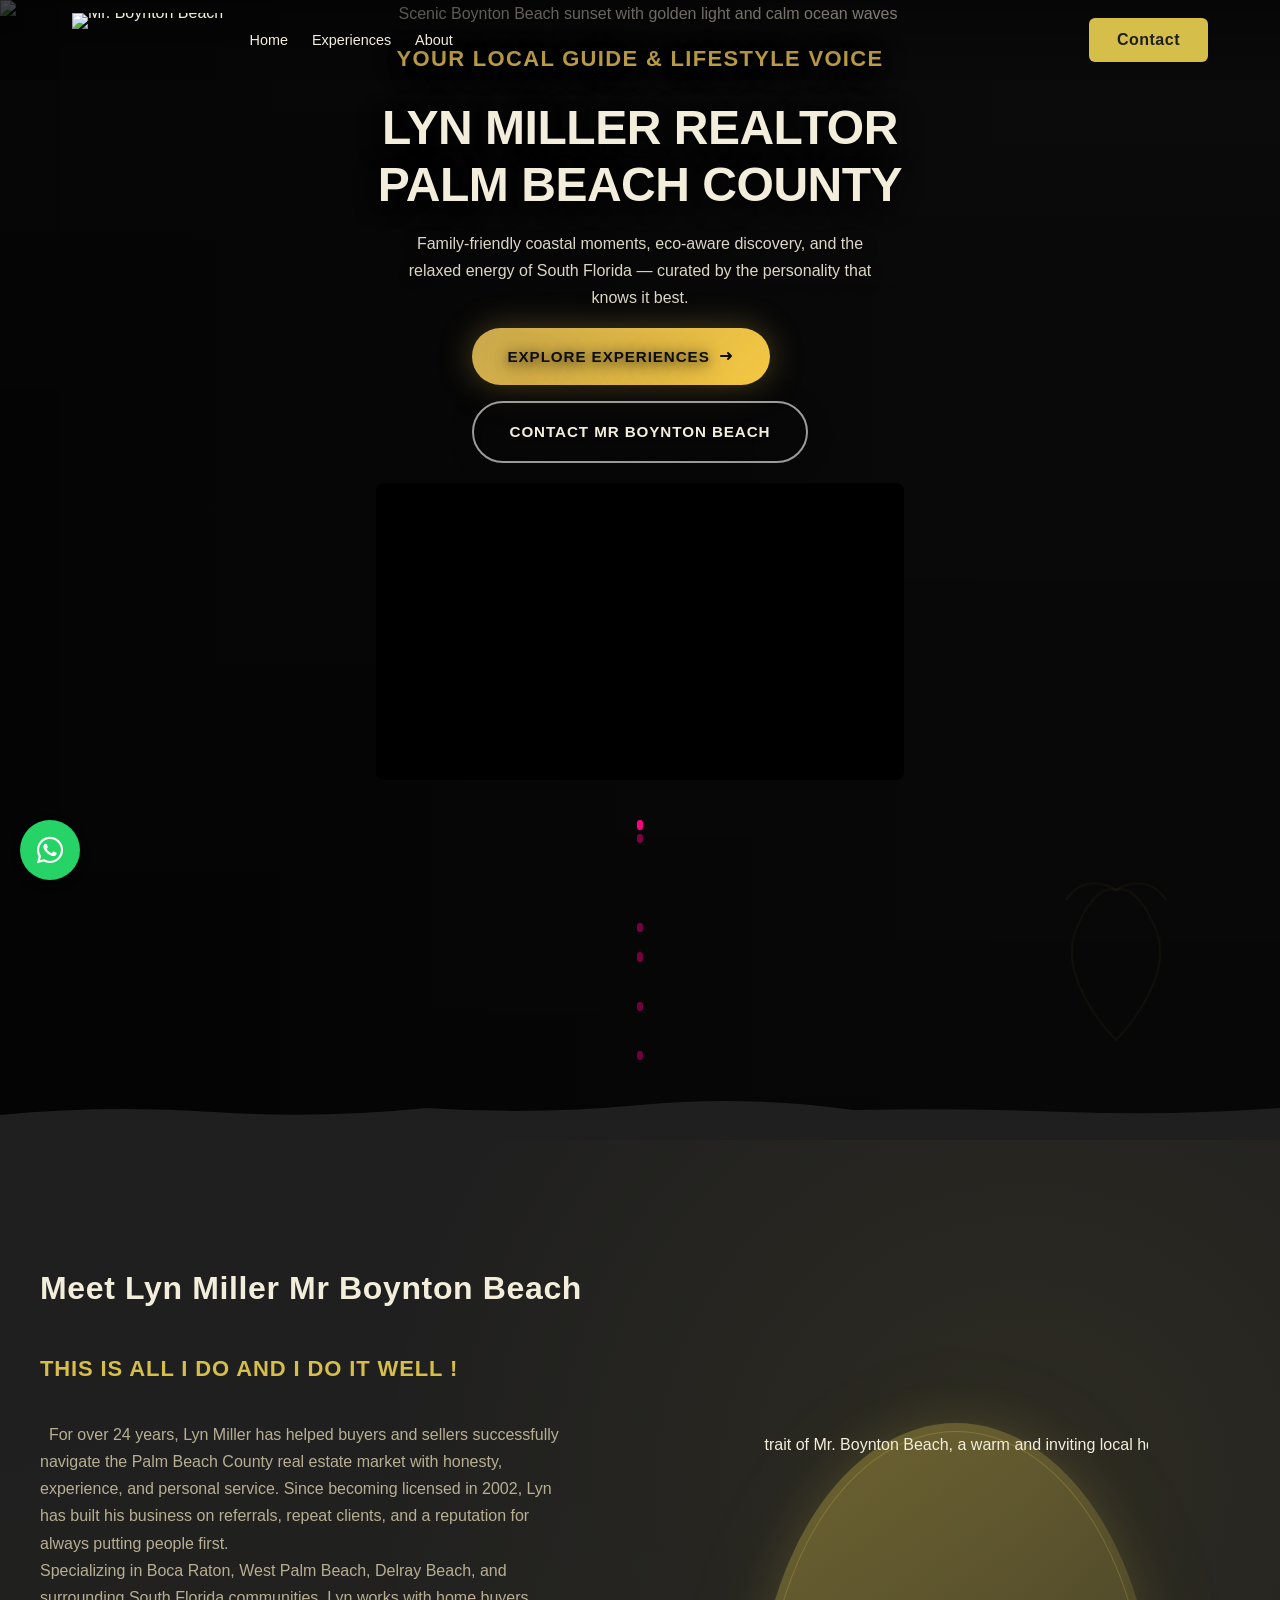
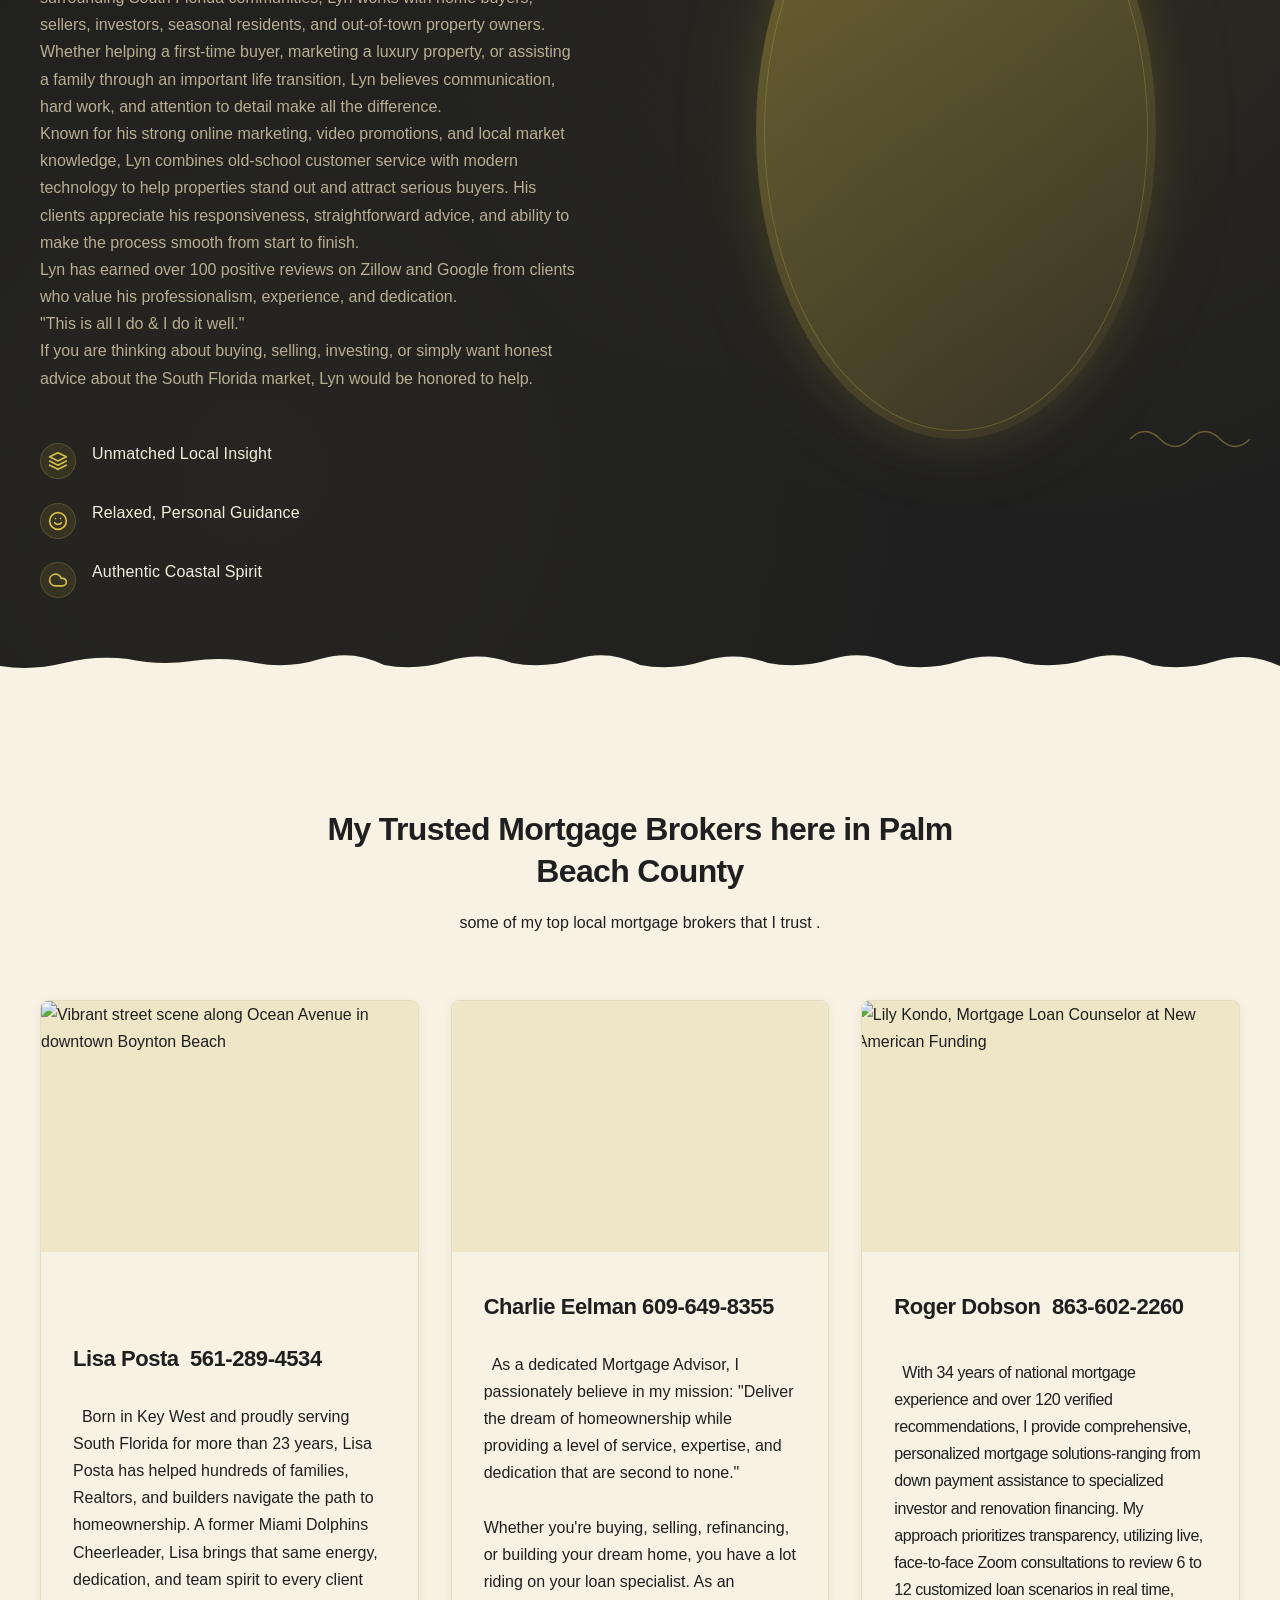
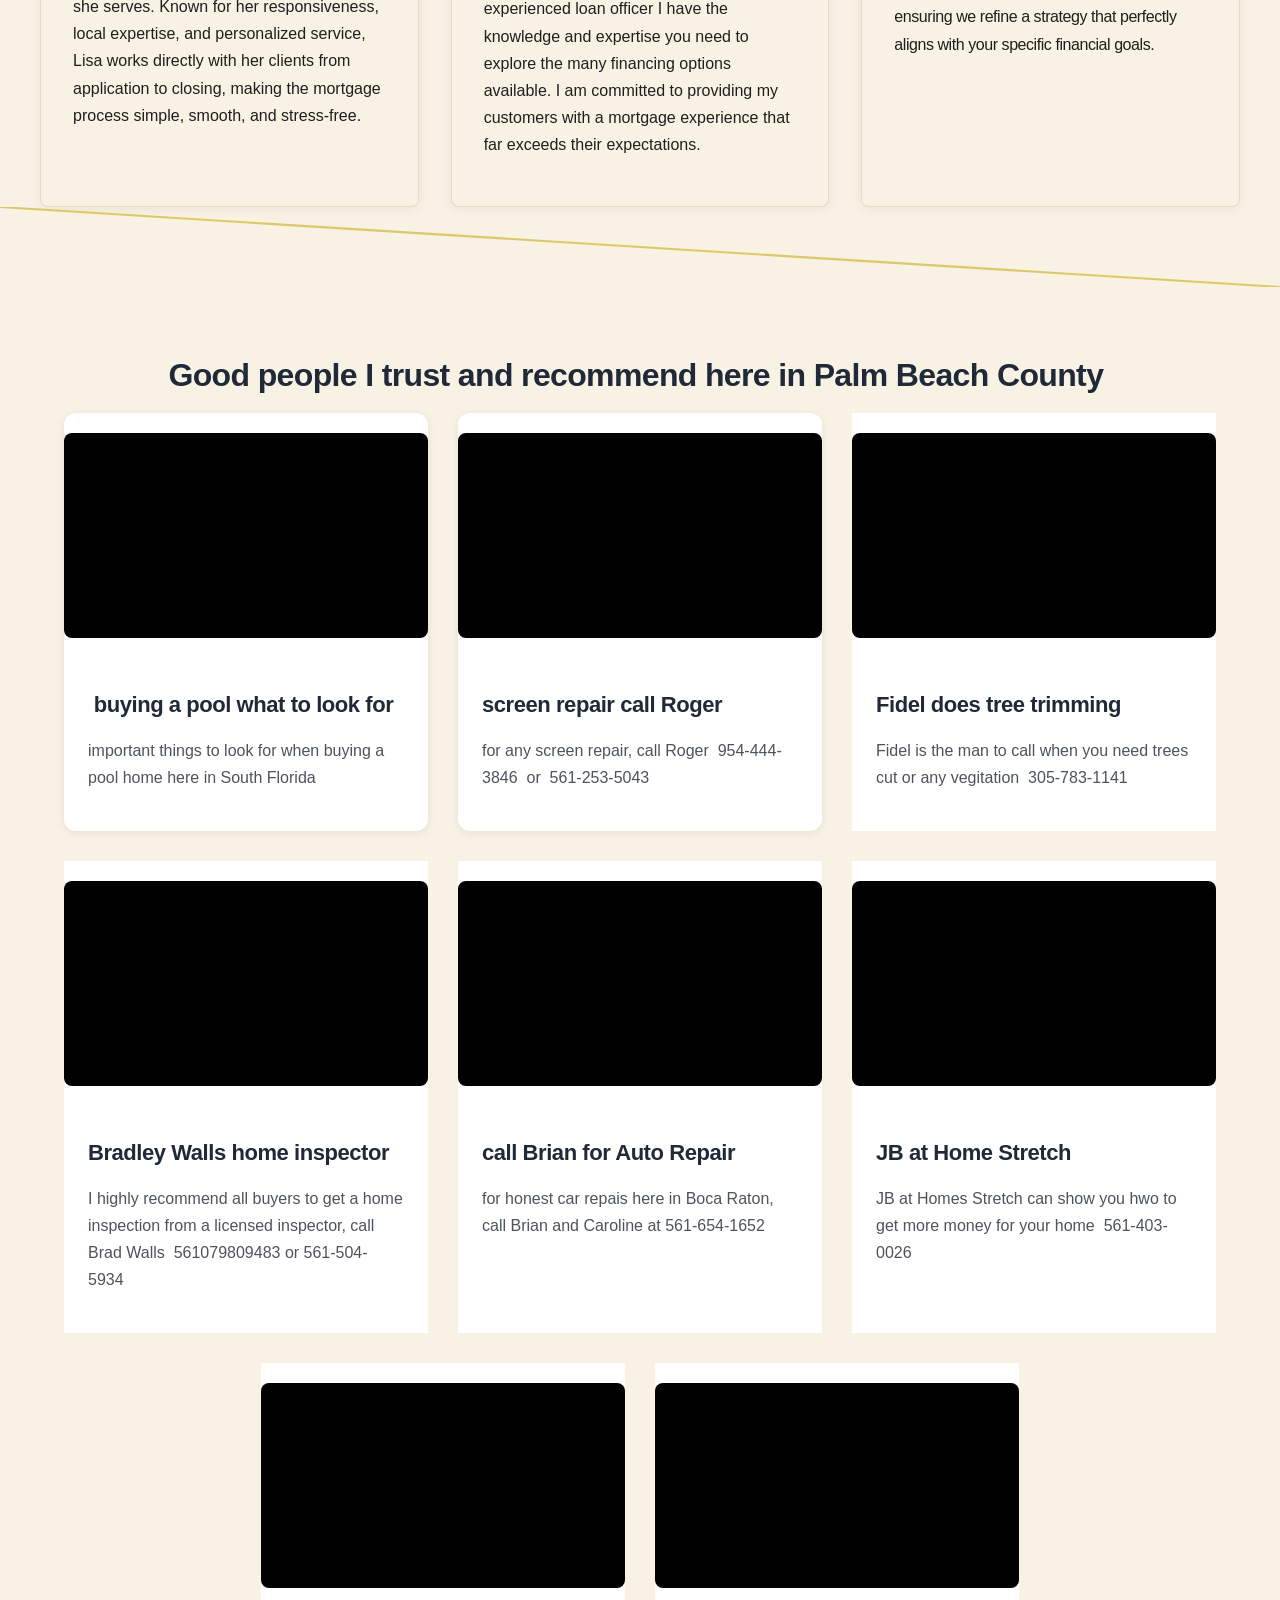
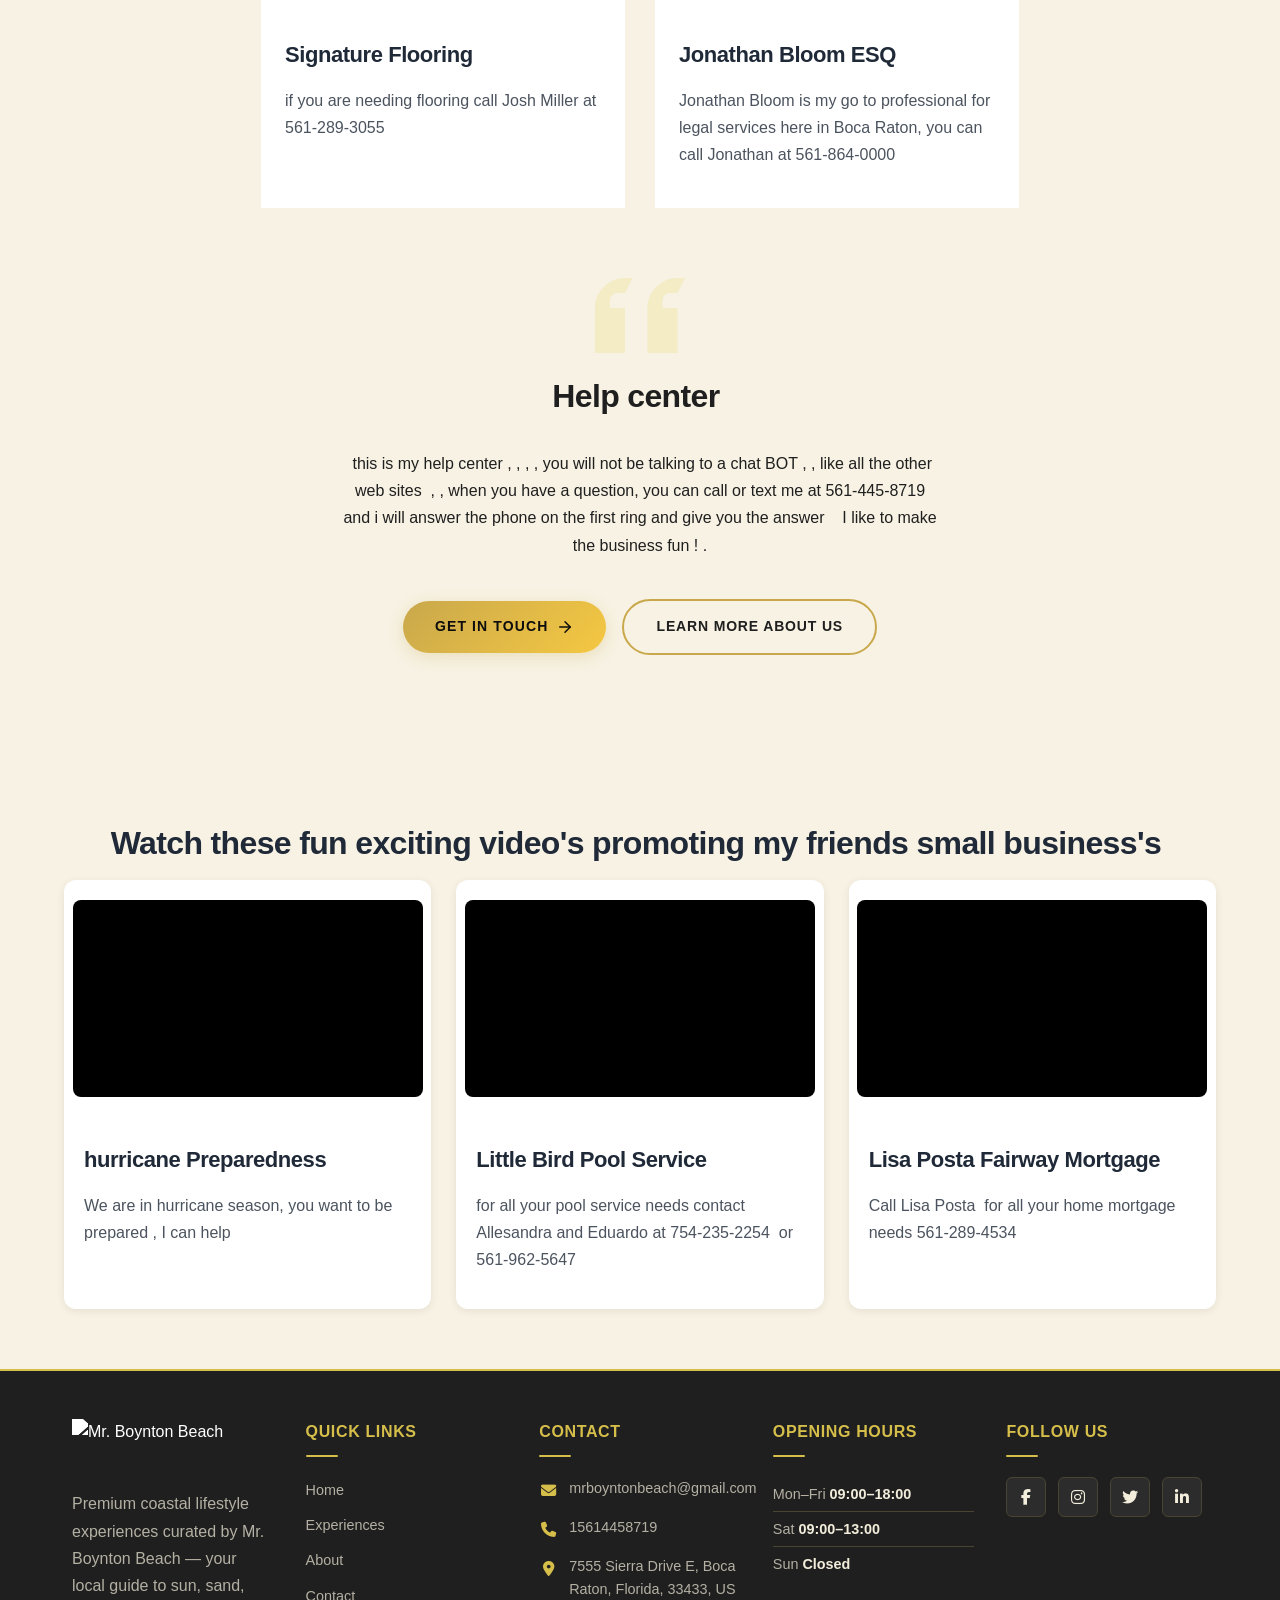
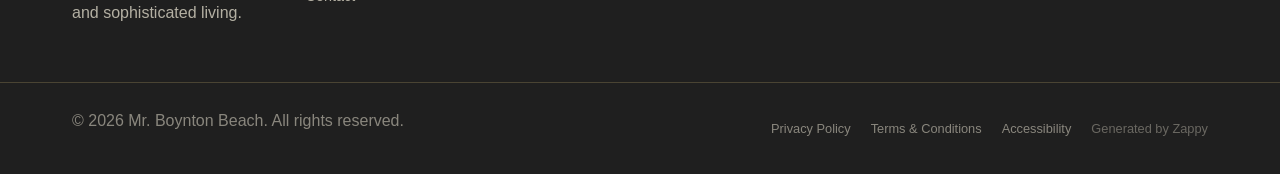
==== commit e9c423b3: "Background sync: Progressive GitHub Sync" ====
--- a/public/index.html
+++ b/public/index.html
@@ -1 +1 @@
-<!doctype html><html lang="en"><head><meta charset="UTF-8"><meta content="width=device-width,initial-scale=1" name="viewport"><meta content="index, follow" name="robots"><title>Dive Into the Beach / Lifestyle — Mr. Boynton Beach</title><meta content="Unleash your inner local with Mr. Boynton Beach, your passport to sun-soaked vibes and coastal charm. Explore our world and start living the beach lifestyle today!" name="description"><meta content="Beach / Lifestyle, beach / lifestyle, Boynton Beach, coastal living, Florida beach brand" name="keywords"><link href="/assets/favicon.ico" rel="icon" type="image/x-icon"><link href="/assets/favicon-16x16.png" rel="icon" type="image/png" sizes="16x16"><link href="/assets/favicon-32x32.png" rel="icon" type="image/png" sizes="32x32"><link href="/assets/favicon-48x48.png" rel="icon" type="image/png" sizes="48x48"><link href="/assets/favicon-192x192.png" rel="icon" type="image/png" sizes="192x192"><link href="/assets/favicon-512x512.png" rel="icon" type="image/png" sizes="512x512"><link href="/assets/apple-touch-icon.png" rel="apple-touch-icon"><script>!function(){"use strict";var t="f97fd00a-bdf0-452a-bf32-73cf67327027",e="https://qaapi.zappy5.com/api/analytics/track",n=18e5,a=2592e6,o=!0,i=!0,r=!0;var s,l,d,c,u=function(){var e="zappy_visitor_"+t,n=null;try{if(n=localStorage.getItem(e)){var o=JSON.parse(n),i=Date.now();if(i-o.created<a)return o.lastSeen=i,localStorage.setItem(e,JSON.stringify(o)),o.id}}catch(t){console.warn("Zappy Analytics: LocalStorage not available")}var r="zv_"+Date.now()+"_"+Math.random().toString(36).substr(2,9);try{localStorage.setItem(e,JSON.stringify({id:r,created:Date.now(),lastSeen:Date.now()}))}catch(t){}return r}(),m=function(){var e="zappy_session_"+t,a=null;try{if(a=sessionStorage.getItem(e)){var o=JSON.parse(a),i=Date.now();if(i-o.timestamp<n)return o.timestamp=i,sessionStorage.setItem(e,JSON.stringify(o)),o.id}}catch(t){console.warn("Zappy Analytics: SessionStorage not available")}var r="zs_"+Date.now()+"_"+Math.random().toString(36).substr(2,9);try{sessionStorage.setItem(e,JSON.stringify({id:r,timestamp:Date.now()}))}catch(t){}return r}();function f(t,e){var n=function(t){for(var e=t;e&&e!==document.body;){if(e.getAttribute&&null!=e.getAttribute("data-band-index"))return{bandIndex:e.getAttribute("data-band-index"),sectionId:e.id||null};e=e.parentElement}for(e=t;e&&e!==document.body;){if("SECTION"===e.tagName&&e.id)return{bandIndex:null,sectionId:e.id};e=e.parentElement}return{bandIndex:null,sectionId:null}}(t);return{x:Math.round(e&&e.pageX||0),y:Math.round(e&&e.pageY||0),bandIndex:n.bandIndex,sectionId:n.sectionId}}function p(t,e){for(var n in e)Object.prototype.hasOwnProperty.call(e,n)&&(t[n]=e[n]);return t}function g(n,a){a=a||{};var o={website_id:t,event_type:n,page_path:window.location.pathname,referrer:document.referrer||"direct",visitor_id:u,session_id:m,metadata:a};if(navigator.sendBeacon){var i=new Blob([JSON.stringify(o)],{type:"application/json"});navigator.sendBeacon(e,i)}else fetch(e,{method:"POST",headers:{"Content-Type":"application/json"},body:JSON.stringify(o),keepalive:!0}).catch(function(t){console.warn("Zappy Analytics: Failed to track event",t)})}o&&g("pageview",{title:document.title,url:window.location.href}),i&&document.addEventListener("click",function(t){var e=t.target;if("BUTTON"===e.tagName||e.closest("button")){var n="BUTTON"===e.tagName?e:e.closest("button"),a={element:"button",text:n.textContent.trim().substring(0,100),id:n.id||null,class:n.className||null};p(a,f(n,t)),g("click",a)}else if("A"===e.tagName||e.closest("a")){var o="A"===e.tagName?e:e.closest("a"),i={element:"link",text:o.textContent.trim().substring(0,100),href:o.href,external:o.hostname!==window.location.hostname};p(i,f(o,t)),g("navigation",i)}},!0),s=[25,50,75,100],l={},d=0,c=!1,window.addEventListener("scroll",function(){c||(c=!0,window.requestAnimationFrame(function(){var t,e=(t=document.documentElement.scrollHeight-window.innerHeight)<=0?100:Math.min(100,Math.round((window.scrollY||window.pageYOffset||0)/t*100));e>d&&(d=e);for(var n=0;n<s.length;n++){var a=s[n];e>=a&&!l[a]&&(l[a]=!0,g("scroll_depth",{milestone:a,maxDepthPct:d}))}c=!1}))},{passive:!0}),r&&document.addEventListener("submit",function(t){var e=t.target;g("form_submit",{form_id:e.id||null,form_name:e.name||null,form_action:e.action||null,form_method:e.method||"GET"})},!0);var v=Date.now();window.addEventListener("beforeunload",function(){g("page_unload",{time_on_page:Math.floor((Date.now()-v)/1e3),page_path:window.location.pathname})}),window.zappyAnalytics={track:g,getVisitorId:function(){return u},getSessionId:function(){return m}}}()</script><meta content="Dive Into the Beach / Lifestyle — Mr. Boynton Beach" property="og:title"><meta content="Unleash your inner local with Mr. Boynton Beach, your passport to sun-soaked vibes and coastal charm. Explore our world and start living the beach lifestyle today!" property="og:description"><meta content="summary_large_image" name="twitter:card"><meta content="Dive Into the Beach / Lifestyle — Mr. Boynton Beach" name="twitter:title"><meta content="Unleash your inner local with Mr. Boynton Beach, your passport to sun-soaked vibes and coastal charm. Explore our world and start living the beach lifestyle today!" name="twitter:description"><meta content="website" property="og:type"><meta content="en_US" property="og:locale"><link href="https://cdnjs.cloudflare.com/ajax/libs/font-awesome/6.4.0/css/all.min.css" rel="stylesheet"><style>.skip-link{position:absolute;top:0;left:0;transform:translateY(-200%);padding:12px 18px;background:var(--bg-dark,#1a1a1a);color:var(--text-light,#fff);font-weight:600;border-radius:0 0 8px 0;z-index:10000}.skip-link:focus{transform:none;outline:2px solid var(--ring,#fff);outline-offset:2px}:focus-visible{outline:2px solid var(--ring,currentColor);outline-offset:3px}</style><link href="/assets/favicon.ico" rel="icon" type="image/x-icon"><link href="/assets/favicon-16x16.png" rel="icon" type="image/png" sizes="16x16"><link href="/assets/favicon-32x32.png" rel="icon" type="image/png" sizes="32x32"><link href="/assets/favicon-48x48.png" rel="icon" type="image/png" sizes="48x48"><link href="/assets/favicon-192x192.png" rel="icon" type="image/png" sizes="192x192"><link href="/assets/favicon-512x512.png" rel="icon" type="image/png" sizes="512x512"><link href="/assets/apple-touch-icon.png" rel="apple-touch-icon"><link href="https://cdn.jsdelivr.net/npm/vanilla-cookieconsent@3/dist/cookieconsent.css" rel="stylesheet"><script src="https://cdn.jsdelivr.net/npm/vanilla-cookieconsent@3/dist/cookieconsent.umd.js"></script><script src="https://cdn.jsdelivr.net/gh/mickidum/acc_toolbar/acctoolbar/acctoolbar.min.js"></script><link href="/styles.css" rel="stylesheet"><script>window.ZAPPY_WEBSITE_ID="f97fd00a-bdf0-452a-bf32-73cf67327027",window.ZAPPY_API_BASE="https://qaapi.zappy5.com"</script><style id="zappy-dropdown-submenu-styles">#navMenu li:has(.sub-menu),.nav-menu li:has(.sub-menu),.navbar li:has(.sub-menu),nav li:has(.sub-menu){position:relative}#navMenu .sub-menu,.nav-menu .sub-menu,.navbar .sub-menu,nav .sub-menu{display:block!important;position:absolute!important;top:100%;left:0;min-width:220px;background:#fff;border-radius:8px;box-shadow:0 8px 25px rgba(0,0,0,.15);padding:8px 0;opacity:0;visibility:hidden;transform:translateY(10px);transition:all .3s ease;z-index:1000;list-style:none;pointer-events:none}#navMenu li:hover>.sub-menu,.nav-menu li:hover>.sub-menu,.navbar li:hover>.sub-menu,nav li:hover>.sub-menu{opacity:1!important;visibility:visible!important;transform:translateY(0)!important;pointer-events:auto!important}.sub-menu li{list-style:none;margin:0;padding:0}.sub-menu a{display:block!important;padding:10px 16px!important;color:var(--text-dark,#333)!important;font-weight:500;text-decoration:none;white-space:nowrap;transition:background-color .2s}.sub-menu .zappy-nav-child>a{padding-left:28px!important;font-size:.9em!important;opacity:.85!important}[dir=rtl] .sub-menu .zappy-nav-child>a,html[lang=ar] .sub-menu .zappy-nav-child>a,html[lang=he] .sub-menu .zappy-nav-child>a{padding-left:10px!important;padding-right:28px!important}.sub-menu .zappy-nav-parent>a{font-weight:600!important}.sub-menu a:hover{background-color:#f5f5f5}[dir=rtl] .nav-menu .sub-menu,[dir=rtl] .navbar .sub-menu,[dir=rtl] nav .sub-menu,html[lang=ar] .nav-menu .sub-menu,html[lang=ar] .navbar .sub-menu,html[lang=ar] nav .sub-menu,html[lang=he] .nav-menu .sub-menu,html[lang=he] .navbar .sub-menu,html[lang=he] nav .sub-menu{left:auto!important;right:0!important}.sub-menu:empty,.sub-menu:not(:has(li)):not(:has(> a)),.sub-menu:not(:has(li:not(.zappy-hidden-menu-item))):not(:has(> a)){display:none!important;opacity:0!important;visibility:hidden!important;pointer-events:none!important}li:has(.menu-group-title):hover>.sub-menu{opacity:1!important;visibility:visible!important;transform:translateY(0)!important;pointer-events:auto!important}#navMenu>li>.menu-group-title,.nav-menu>li>.menu-group-title{display:inline-block;padding:.5rem 1rem;cursor:default;user-select:none}@media (max-width:768px){#navMenu .sub-menu,.nav-menu .sub-menu,.navbar .sub-menu,nav .sub-menu{position:static!important;transform:none!important;box-shadow:none!important;background:0 0!important;max-height:0;overflow:hidden;opacity:0;visibility:hidden;transition:max-height .3s ease,opacity .3s ease;padding:0!important;border-radius:0!important}#navMenu .sub-menu.mobile-expanded,.nav-menu .sub-menu.mobile-expanded,.navbar .sub-menu.mobile-expanded{max-height:none!important;overflow-y:visible!important;opacity:1!important;visibility:visible!important;padding:8px 0 8px 16px!important}[dir=rtl] .sub-menu.mobile-expanded,html[lang=he] .sub-menu.mobile-expanded{padding:8px 16px 8px 0!important}#navMenu li:hover>.sub-menu,.nav-menu li:hover>.sub-menu,.navbar li:hover>.sub-menu,nav li:hover>.sub-menu{opacity:0;visibility:hidden;pointer-events:none}#navMenu li>.sub-menu.mobile-expanded,.nav-menu li>.sub-menu.mobile-expanded,.navbar li>.sub-menu.mobile-expanded,nav li>.sub-menu.mobile-expanded{opacity:1!important;visibility:visible!important;pointer-events:auto!important}#navMenu li:has(.sub-menu),.nav-menu li:has(.sub-menu),.navbar li:has(.sub-menu),nav li:has(.sub-menu){display:flex!important;flex-wrap:wrap!important;align-items:center!important;position:relative!important;min-height:44px!important}#navMenu li:has(.sub-menu)>a,.nav-menu li:has(.sub-menu)>a,.navbar li:has(.sub-menu)>a,nav li:has(.sub-menu)>a{flex:1!important;min-width:0!important}#navMenu li:has(.sub-menu)>.menu-group-title,.nav-menu li:has(.sub-menu)>.menu-group-title,.navbar li:has(.sub-menu)>.menu-group-title,nav li:has(.sub-menu)>.menu-group-title{flex:1!important;min-width:0!important;padding:0!important;line-height:inherit!important}#navMenu li:has(.sub-menu)>.sub-menu,.nav-menu li:has(.sub-menu)>.sub-menu,.navbar li:has(.sub-menu)>.sub-menu,nav li:has(.sub-menu)>.sub-menu{flex-basis:100%!important;width:100%!important}#navMenu li:has(.sub-menu)>a [class*=arrow],#navMenu li:has(.sub-menu)>a [class*=chevron],.nav-menu li:has(.sub-menu)>a .fa-angle-down,.nav-menu li:has(.sub-menu)>a .fa-chevron-down,.nav-menu li:has(.sub-menu)>a [class*=arrow],.nav-menu li:has(.sub-menu)>a [class*=chevron],nav li:has(.sub-menu)>a [class*=arrow],nav li:has(.sub-menu)>a [class*=chevron]{display:none!important;visibility:hidden!important}.mobile-submenu-toggle{display:flex!important;align-items:center!important;justify-content:center!important;width:44px!important;height:auto!important;background:0 0!important;border:none!important;cursor:pointer!important;color:var(--text-light)!important;position:static!important;flex-shrink:0!important;align-self:stretch!important;z-index:2!important;padding:0!important;margin:0!important}.mobile-submenu-toggle::after{content:''!important;width:0!important;height:0!important;border-left:6px solid transparent!important;border-right:6px solid transparent!important;border-top:7px solid currentColor!important;transition:transform .3s ease!important}.mobile-submenu-toggle.expanded::after{transform:rotate(180deg)!important}.sub-menu a{padding:10px 0!important;display:block!important;color:var(--text-light)!important;white-space:normal!important}.sub-menu .zappy-nav-child>a{padding-left:28px!important;font-size:.9em!important;opacity:.85!important}[dir=rtl] .sub-menu .zappy-nav-child>a,html[lang=ar] .sub-menu .zappy-nav-child>a,html[lang=he] .sub-menu .zappy-nav-child>a{padding-left:0!important;padding-right:28px!important}.sub-menu .zappy-nav-parent>a{font-weight:600!important}#navMenu.active,.nav-menu.active{max-width:100vw!important;overflow-x:hidden!important;box-sizing:border-box!important}.navbar .sub-menu li a,.zappy-products-dropdown .sub-menu a,nav.navbar .sub-menu li a{color:var(--text-light)!important}}@media (min-width:769px){.mobile-submenu-toggle{display:none!important}}</style><style id="zappy-widget-visibility">html[dir=rtl] .whatsapp-float{right:20px!important;left:auto!important}html:not([dir]) .whatsapp-float,html[dir=ltr] .whatsapp-float{left:20px!important;right:auto!important}html[dir=rtl] #mic-access-tool-general-button,html[dir=rtl] #mic-init-access-tool #mic-access-tool-general-button,html[dir=rtl] #mic-init-access-tool .mic-access-tool-general-button,html[dir=rtl] ._access-icon,html[dir=rtl] .mic-access-tool-general-button{left:20px!important;right:auto!important}html:not([dir]) #mic-access-tool-general-button,html:not([dir]) #mic-init-access-tool #mic-access-tool-general-button,html:not([dir]) #mic-init-access-tool .mic-access-tool-general-button,html:not([dir]) ._access-icon,html:not([dir]) .mic-access-tool-general-button,html[dir=ltr] #mic-access-tool-general-button,html[dir=ltr] #mic-init-access-tool #mic-access-tool-general-button,html[dir=ltr] #mic-init-access-tool .mic-access-tool-general-button,html[dir=ltr] ._access-icon,html[dir=ltr] .mic-access-tool-general-button{right:20px!important;left:auto!important}@media (max-width:768px){.whatsapp-float{display:flex!important}}@media (min-width:769px){.whatsapp-float{display:flex!important}}@media (max-width:768px){#mic-access-tool-general-button,#mic-init-access-tool #mic-access-tool-general-button,#mic-init-access-tool .mic-access-tool-general-button,._access-icon,.mic-access-tool-general-button{display:flex!important;visibility:visible!important;opacity:1!important;pointer-events:auto!important}#mic-access-tool-box.opened-mic-access-tool,#mic-init-access-tool #mic-access-tool-box.opened-mic-access-tool,.mic-access-tool-box.opened-mic-access-tool{visibility:visible!important;opacity:1!important;pointer-events:auto!important}}@media (min-width:769px){#mic-access-tool-general-button,#mic-init-access-tool #mic-access-tool-general-button,#mic-init-access-tool .mic-access-tool-general-button,._access-icon,.mic-access-tool-general-button{display:flex!important;visibility:visible!important;opacity:1!important;pointer-events:auto!important}#mic-access-tool-box.opened-mic-access-tool,#mic-init-access-tool #mic-access-tool-box.opened-mic-access-tool,.mic-access-tool-box.opened-mic-access-tool{visibility:visible!important;opacity:1!important;pointer-events:auto!important}}</style></head><body><a href="#main" class="skip-link">Skip to main content</a><nav class="navbar"><button aria-label="Menu" class="mobile-toggle" id="mobileToggle"><svg viewBox="0 0 24 24" fill="none" height="24" width="24" class="hamburger-icon"><path d="M3 12h18M3 6h18M3 18h18" stroke="currentColor" stroke-width="2" stroke-linecap="round"></path></svg> <svg viewBox="0 0 24 24" fill="none" height="24" width="24" class="close-icon" style="display:none"><path d="M18 6L6 18M6 6l12 12" stroke="currentColor" stroke-width="2" stroke-linecap="round"></path></svg></button> <button aria-label="Call" class="phone-header-btn" data-phone="15614458719"><svg viewBox="0 0 24 24" fill="currentColor" height="20" width="20"><path d="M22 16.92v3a2 2 0 0 1-2.18 2 19.79 19.79 0 0 1-8.63-3.07 19.5 19.5 0 0 1-6-6 19.79 19.79 0 0 1-3.07-8.67A2 2 0 0 1 4.11 2h3a2 2 0 0 1 2 1.72 12.84 12.84 0 0 0 .7 2.81 2 2 0 0 1-.45 2.11L8.09 9.91a16 16 0 0 0 6 6l1.27-1.27a2 2 0 0 1 2.11-.45 12.84 12.84 0 0 0 2.81.7A2 2 0 0 1 22 16.92z"></path></svg></button><div class="nav-container"><div class="nav-brand"><a href="/" class="logo-link"><img alt="Mr. Boynton Beach" src="/assets/mr-boynton-beach-beach-lifestyle-logo-1780952120124-4y1292.webp?v=1780952120619-1ahekh" class="logo"></a></div><ul class="nav-menu" id="navMenu"><li><a href="/">Home</a></li><li><a href="/experiences">Experiences</a></li><li><a href="/about">About</a></li></ul><div class="nav-cta-container"><a href="/contact" class="nav-cta-btn">Contact</a></div></div></nav><script>window.addEventListener("load",function(){const e=document.querySelector(".navbar, nav, header");if(!e)return void console.log("[Navbar] Navbar element not found");let t=document.getElementById("mobileToggle")||document.querySelector(".mobile-toggle")||document.querySelector(".hamburger")||document.querySelector(".hamburger-menu")||document.querySelector(".menu-toggle")||document.querySelector(".burger-menu")||document.querySelector('[aria-label="Menu"]')||document.querySelector('[aria-label="תפריט"]');const n=document.querySelector(".phone-header-btn"),o=window.getComputedStyle(e);let r=o.backgroundColor;if(console.log("[Navbar] Initial navbar background:",r),"transparent"===r||"rgba(0, 0, 0, 0)"===r||r.startsWith("rgba")&&r.includes(", 0)")){const e=o.backgroundImage;if(e&&"none"!==e)console.log("[Navbar] Navbar has background image/gradient, using dark text"),r="rgb(240, 240, 240)";else{const e=window.getComputedStyle(document.body).backgroundColor;console.log("[Navbar] Navbar transparent, using body background:",e),r=e}}const a=r.match(/\d+/g);if(a&&a.length>=3){const e=(.299*parseInt(a[0])+.587*parseInt(a[1])+.114*parseInt(a[2]))/255;console.log("[Navbar] Mobile button colors preserved from Claude CSS (luminance:",e.toFixed(2)+")");const o=document.createElement("style");o.id="zappy-mobile-nav-fix";document.documentElement.lang;document.documentElement.dir,o.textContent='\n        /* Hide mobile buttons on desktop, show only on mobile */\n        @media (min-width: 769px) {\n          .mobile-toggle,\n          .phone-header-btn {\n            display: none !important;\n          }\n        }\n        \n        /* Show and position mobile buttons correctly on mobile */\n        @media (max-width: 768px) {\n          .navbar,\n          nav.navbar {\n            min-height: 70px !important;\n          }\n\n          .mobile-toggle,\n          .phone-header-btn {\n            position: absolute !important;\n            top: 0 !important;\n            bottom: 0 !important;\n            margin-top: auto !important;\n            margin-bottom: auto !important;\n            transform: none !important;\n            z-index: 1001 !important;\n            display: flex !important;\n            align-items: center !important;\n            justify-content: center !important;\n            width: 36px !important;\n            height: 36px !important;\n            border-radius: 50% !important;\n            border: none !important;\n            cursor: pointer !important;\n            padding: 6px !important;\n            background: none !important;\n            color: var(--nav-text, var(--text-light)) !important;\n            touch-action: manipulation !important;\n            -webkit-tap-highlight-color: transparent !important;\n          }\n\n          html[data-zappy-site-type="ecommerce"] .phone-header-btn,\n          body[data-zappy-site-type="ecommerce"] .phone-header-btn,\n          html[data-zappy-site-type="ecommerce"] header .phone-header-btn,\n          html[data-zappy-site-type="ecommerce"] nav .phone-header-btn {\n            display: none !important;\n            visibility: hidden !important;\n            width: 0 !important;\n            height: 0 !important;\n            min-width: 0 !important;\n            overflow: hidden !important;\n          }\n          \n          /* LTR positioning (default): hamburger LEFT, phone RIGHT */\n          html:not([dir="rtl"]):not([lang="he"]):not([lang="ar"]) .mobile-toggle,\n          html[dir="ltr"] .mobile-toggle {\n            left: 12px !important;\n            right: auto !important;\n          }\n          html:not([dir="rtl"]):not([lang="he"]):not([lang="ar"]) .phone-header-btn,\n          html[dir="ltr"] .phone-header-btn {\n            right: 12px !important;\n            left: auto !important;\n          }\n          \n          /* RTL positioning: hamburger RIGHT, phone LEFT */\n          html[dir="rtl"] .mobile-toggle,\n          html[lang="he"] .mobile-toggle,\n          html[lang="ar"] .mobile-toggle {\n            right: 12px !important;\n            left: auto !important;\n          }\n          html[dir="rtl"] .phone-header-btn,\n          html[lang="he"] .phone-header-btn,\n          html[lang="ar"] .phone-header-btn {\n            left: 12px !important;\n            right: auto !important;\n          }\n          \n          /* CRITICAL: Ensure nav-container has min-height on mobile */\n          /* All children are positioned absolutely/fixed on mobile, so height:auto collapses to 0 */\n          .nav-container {\n            min-height: 70px !important;\n            position: relative !important;\n          }\n          \n          /* Ensure SVG icons are properly sized and inherit color */\n          .mobile-toggle svg,\n          .phone-header-btn svg {\n            width: 24px !important;\n            height: 24px !important;\n            /* Don\'t force display - let JavaScript control hamburger/close toggle */\n          }\n          \n          /* Reset nav-cta-container on mobile - remove desktop box-shadow/padding */\n          /* that creates a visible ghost box when CTA button is hidden */\n          .nav-cta-container {\n            box-shadow: none !important;\n            padding: 0 !important;\n          }\n          \n          /* Hide nav-cta-container entirely on mobile when there\'s no lang-switcher */\n          /* (only the CTA button is inside, and it\'s hidden on mobile) */\n          .nav-cta-container:not(:has(.lang-switcher)) {\n            display: none !important;\n          }\n          \n          /* CRITICAL: Prevent hero image fade gradient from bleeding over headline text */\n          /* The .image-fade-gradient has bottom: -30px (extends below parent) */\n          /* On mobile stacked layout, this overlaps the h1 text below the image */\n          .hero-image-column {\n            overflow: hidden !important;\n          }\n          .image-fade-gradient {\n            bottom: 0 !important;\n          }\n          \n          /* Hide desktop language switcher on mobile - hamburger menu handles it */\n          /* High specificity to override stored CSS */\n          .lang-switcher,\n          .nav-cta-container .lang-switcher,\n          .nav-container .lang-switcher,\n          .navbar .lang-switcher,\n          .navbar .nav-cta-container .lang-switcher {\n            display: none !important;\n          }\n        }\n      ';const r=document.getElementById("zappy-mobile-nav-fix");r&&r.remove(),document.head.appendChild(o),console.log("[Navbar] Critical CSS injected for mobile nav positioning");const i=window.innerWidth<=768;if(t){const e=t.querySelector(".hamburger-icon"),n=t.querySelector(".close-icon");e&&(e.style.setProperty("width","24px","important"),e.style.setProperty("height","24px","important"),e.style.setProperty("display","block","important")),n&&(n.style.setProperty("width","24px","important"),n.style.setProperty("height","24px","important"),n.style.setProperty("display","none","important")),i?(t.style.setProperty("position","absolute","important"),t.style.setProperty("top","0","important"),t.style.setProperty("bottom","0","important"),t.style.setProperty("margin-top","auto","important"),t.style.setProperty("margin-bottom","auto","important"),t.style.setProperty("transform","none","important"),t.style.setProperty("z-index","1001","important"),t.style.removeProperty("left"),t.style.removeProperty("right"),console.log("[Navbar] Mobile toggle positioning applied (mobile viewport)")):(t.style.removeProperty("position"),t.style.removeProperty("top"),t.style.removeProperty("transform"),t.style.removeProperty("z-index"),t.style.removeProperty("left"),t.style.removeProperty("right"),console.log("[Navbar] Desktop viewport - cleared mobile toggle inline positioning"))}if(n){const e=n.querySelector("svg");e&&(e.style.width="24px",e.style.height="24px",e.setAttribute("width","24"),e.setAttribute("height","24")),i?(n.style.setProperty("position","absolute","important"),n.style.setProperty("top","0","important"),n.style.setProperty("bottom","0","important"),n.style.setProperty("margin-top","auto","important"),n.style.setProperty("margin-bottom","auto","important"),n.style.setProperty("transform","none","important"),n.style.setProperty("z-index","1001","important"),n.style.removeProperty("left"),n.style.removeProperty("right"),console.log("[Navbar] Phone button positioning applied (mobile viewport)")):(n.style.removeProperty("position"),n.style.removeProperty("top"),n.style.removeProperty("transform"),n.style.removeProperty("z-index"),n.style.removeProperty("left"),n.style.removeProperty("right"),console.log("[Navbar] Desktop viewport - cleared phone button inline positioning"))}}else console.log("[Navbar] Could not parse background color:",r);t=document.getElementById("mobileToggle")||document.querySelector(".mobile-toggle")||document.querySelector(".hamburger")||document.querySelector(".hamburger-menu")||document.querySelector(".menu-toggle")||document.querySelector(".burger-menu")||document.querySelector('[aria-label="Menu"]')||document.querySelector('[aria-label="תפריט"]');const i=document.getElementById("navMenu")||document.querySelector(".nav-menu")||document.querySelector(".nav-links")||document.querySelector("nav ul:not(.submenu)");if(!t||!i)return void console.log("[Navbar] Mobile toggle or menu not found:",{toggle:!!t,menu:!!i});i.id||(i.id="navMenu"),console.log("[Navbar] Initializing mobile menu...");const l=t.cloneNode(!0);t.parentNode.replaceChild(l,t);var s=0;function p(e){var t=Date.now();t-s<300||(s=t,function(e){e.preventDefault(),e.stopPropagation();const t=l.querySelector(".hamburger-icon"),n=l.querySelector(".close-icon");i.classList.contains("active")?(i.classList.remove("active"),t&&t.style.setProperty("display","block","important"),n&&n.style.setProperty("display","none","important"),document.body.style.overflow="",console.log("[Navbar] Menu closed")):(i.classList.add("active"),t&&t.style.setProperty("display","none","important"),n&&n.style.setProperty("display","block","important"),document.body.style.overflow="hidden",console.log("[Navbar] Menu opened"))}(e))}l.addEventListener("click",p),l.addEventListener("touchend",p),i.querySelectorAll("a").forEach(function(e){e.addEventListener("click",function(){if("#"===this.getAttribute("href"))return;const e=l.querySelector(".hamburger-icon"),t=l.querySelector(".close-icon");i.classList.remove("active"),e&&e.style.setProperty("display","block","important"),t&&t.style.setProperty("display","none","important"),document.body.style.overflow="",console.log("[Navbar] Menu closed (link clicked)")})});var m=i.querySelectorAll(".dropdown-toggle");m.forEach(function(e){e.addEventListener("click",function(e){e.preventDefault(),e.stopPropagation();var t=this.closest(".nav-dropdown");t&&(t.parentNode.querySelectorAll(".nav-dropdown.open").forEach(function(e){e!==t&&e.classList.remove("open")}),t.classList.toggle("open"),console.log("[Navbar] Dropdown toggled:",t.classList.contains("open")?"open":"closed"))})}),document.addEventListener("click",function(e){e.target.closest(".nav-dropdown")||document.querySelectorAll(".nav-dropdown.open").forEach(function(e){e.classList.remove("open")})}),console.log("[Navbar] Dropdown handlers initialized for "+m.length+" dropdowns"),n&&n.addEventListener("click",function(){const e=document.querySelectorAll('a[href^="tel:"]'),t=e.length>0?e[0].getAttribute("href").replace("tel:",""):"15614458719";window.location.href="tel:"+t,console.log("[Navbar] Phone button clicked")}),console.log("[Navbar] Mobile menu initialized successfully")})</script><main id="main"><section class="home-hero-section" id="home-hero-section" data-band-index="0" data-layout-spec="Home-hero" data-hero-type="fullscreen-scrim" data-zappy-content-align="lower-center" style="position:relative;overflow:hidden;min-height:917.232px !important"><div style="outline:rgb(255, 0, 131) solid 3px;outline-offset:-3px" id="hero-video-bg-1782311765985" class="hero-video-background zappy-editable-video-bg" data-original-image-src="/assets/site-home-hero-image-1-1780955815240-66uqnn.webp?v=1780955817602"><div style="transition:background 0.3s;background:linear-gradient(rgba(255, 0, 131, 0.2), rgba(255, 0, 131, 0.3))" class="hero-video-overlay"></div><iframe allow="accelerometer; autoplay; clipboard-write; encrypted-media; gyroscope; picture-in-picture" allowfullscreen="" src="https://www.youtube.com/embed/i6_5mRdlJbQ?autoplay=1&amp;mute=1&amp;loop=1&amp;playlist=i6_5mRdlJbQ&amp;controls=0&amp;showinfo=0&amp;modestbranding=1&amp;rel=0" class="hero-video-iframe" frameborder="0" loading="lazy"></iframe><div style="position:absolute !important;overflow:hidden !important;width:100% !important;max-width:none !important;margin-left:0px !important;margin-right:0px !important;height:100% !important;display:block !important;top:0px !important;left:0px !important;z-index:1 !important" data-element-type="image" data-element-id="img-1782311765978-95tx3oxhw" data-zappy-wrapper-margins-applied="true" data-zappy-zoom-clip="true" data-zappy-zoom-wrapper="true" data-zappy-zoom-wrapper-align="center" data-zappy-zoom-wrapper-height="1070px" data-zappy-zoom-wrapper-width="1080px" data-zappy-zoom-wrapper-width-mode="full"><img alt="Hero background" src="/assets/site-home-hero-image-1-1780955815240-66uqnn.webp?v=1780955817602" data-element-id="img-1782311765978-95tx3oxhw" data-element-type="image" data-zappy-object-position="50% 35%" data-zappy-zoom="1" style="object-fit:cover !important;object-position:50% 35% !important;width:100% !important;max-width:none !important;max-height:none !important;height:100% !important;margin:0px !important;position:absolute !important;left:0% !important;top:0% !important;display:block !important" class="hero-video-fallback" loading="lazy"></div></div><div class="home-hero-section__bg-wrapper"><div style="top:0px !important;left:0px !important;width:100% !important;height:100% !important;position:absolute !important;max-width:none !important;margin-left:0px !important;margin-right:0px !important;z-index:1 !important;overflow:hidden !important" data-element-type="image" data-element-id="img-1780949867097-x5ikxu5ib" data-zappy-wrapper-margins-applied="true" data-zappy-zoom-clip="true" data-zappy-zoom-wrapper="true" data-zappy-zoom-wrapper-align="center" data-zappy-zoom-wrapper-height="734px" data-zappy-zoom-wrapper-width="1477px" data-zappy-zoom-wrapper-width-mode="full"><img alt="Scenic Boynton Beach sunset with golden light and calm ocean waves" src="/assets/site-home-hero-image-1-1780955815240-66uqnn.webp?v=1780955817602" data-element-id="img-1780949867097-x5ikxu5ib" data-element-type="image" data-zappy-object-position="50% 33%" data-zappy-zoom="1" style="object-position:50% 33% !important;width:100% !important;height:100% !important;object-fit:cover !important;position:absolute !important;margin:0px !important;left:0% !important;top:0% !important;max-width:none !important;max-height:none !important;display:block !important" data-context="Luminous coastal sunset over Boynton Beach Florida with soft golden light reflecting on gentle waves, wide shoreline, and pastel sky with scattered palm silhouettes, cinematic luxury beach photography" data-placeholder="home-hero-image-1" data-zappy-original-height="733.6000366210938" data-zappy-original-width="1476.800048828125" height="600" width="1200" class="hero-original-image-hidden home-hero-section__bg-image" data-hero-background="true" data-hero-bg="true" fetchpriority="high"></div></div><div class="home-hero-section__scrim" aria-hidden="true"></div><div class="home-hero-section__palm-accent" aria-hidden="true"><svg viewBox="0 0 200 200" xmlns="http://www.w3.org/2000/svg" aria-hidden="true" data-no-icon-edit="true"><path d="M100,180 C100,180 40,120 60,70 C80,20 100,30 100,30 C100,30 120,20 140,70 C160,120 100,180 100,180 Z" fill="none" opacity="0.15" stroke="#C9A84C" stroke-width="2"></path><path d="M100,30 C100,30 130,10 150,40" fill="none" opacity="0.15" stroke="#C9A84C" stroke-width="2"></path><path d="M100,30 C100,30 70,10 50,40" fill="none" opacity="0.15" stroke="#C9A84C" stroke-width="2"></path></svg></div><div class="home-hero-section__content" data-zappy-align-target="true"><h3 class="home-hero-section__identity-line">Your Local Guide &amp; Lifestyle Voice</h3><h1 class="home-hero-section__headline">Lyn Miller realtor palm Beach county</h1><p class="home-hero-section__description">Family-friendly coastal moments, eco-aware discovery, and the relaxed energy of South Florida — curated by the personality that knows it best.</p><div class="home-hero-section__ctas"><a href="#experiences" class="home-hero-section__cta home-hero-section__cta--primary">Explore Experiences <svg viewBox="0 0 16 16" fill="none" xmlns="http://www.w3.org/2000/svg" style="cursor:pointer" data-element-id="icon-1782312218765-t0v0e0dr6" data-element-type="icon" data-icon-type="svg" height="16" width="16"><path d="M3 8H13M10 5L13 8L10 11" stroke="currentColor" stroke-width="2" stroke-linecap="round" stroke-linejoin="round"></path></svg> </a><a href="#contact" class="home-hero-section__cta home-hero-section__cta--secondary" data-element-id="btn-1781015354901-a909hjny5">Contact Mr Boynton Beach</a></div><div style="width:100%;max-width:600px;margin:20px auto;display:flex;justify-content:center;box-sizing:border-box" data-element-type="video" data-element-id="element-saved-1782377579020-r42hbyij5" data-video-editable="true" class="zappy-inserted-element"><div style="position:relative;width:100%;max-width:800px;height:0px;padding-bottom:56.25%;background:rgb(0, 0, 0);border-radius:8px;overflow:hidden" data-element-type="video" data-element-id="video-1782379660580-sb9zfozcg" data-video-editable="true"><iframe allow="accelerometer; autoplay; clipboard-write; encrypted-media; gyroscope; picture-in-picture" allowfullscreen="" src="https://www.youtube.com/embed/i6_5mRdlJbQ" style="position:absolute;top:0;left:0;width:100%;height:100%;border:none" data-zappy-abs-align="true"></iframe></div></div><div style="max-width:1440px;margin:20px auto;display:flex;justify-content:center" data-element-type="video" data-element-id="zappy-element-1782630688529-2gqommnhw" id="zappy-element-1782630688529-2gqommnhw" class="zappy-inserted-element" data-zappy-newly-inserted="true"><div style="width:100%;max-width:600px;display:block;margin-left:auto;margin-right:auto"><div style="position:relative;width:100%;max-width:600px;height:0px;padding-bottom:56.25%;background:rgba(255, 0, 131, 0.03);border:3px solid rgb(255, 0, 131);border-radius:16px;overflow:hidden" data-element-type="video" data-element-id="zappy-element-1782630688529-2gqommnhw" id="zappy-element-1782630688529-2gqommnhw"><div style="position:absolute;top:0;left:0;width:100%;height:100%;display:flex;align-items:center;justify-content:center;text-align:center"><svg viewBox="0 0 270 265" fill="none" xmlns="http://www.w3.org/2000/svg" style="width:120px;height:120px;display:block"><rect height="261" width="266" rx="40" stroke="#FF0083" stroke-width="4" x="2" y="2"></rect><g clip-path="url(#clip0_201_1806)"><path d="M102.5 91L112.5 82.5L123.5 81.5L175.5 119L182.5 131.5L178.5 142L125.5 180.5L116 183.5L109 181L102 172L102.5 91Z" fill="#FFE8F4"></path><path d="M177.228 117.668L127.264 81.483C121.838 77.496 114.723 76.929 108.729 79.9665C102.636 83.058 99 88.98 99 95.811V168.194C99 175.029 102.641 180.951 108.734 184.038C111.335 185.357 114.089 186.009 116.82 186.009C120.483 186.009 124.105 184.835 127.251 182.526L177.223 146.337L177.237 146.328C181.849 142.944 184.495 137.724 184.495 132C184.495 126.276 181.849 121.056 177.223 117.668H177.228ZM174.582 142.692L124.605 178.886C120.492 181.91 115.322 182.328 110.772 180.024C106.218 177.716 103.504 173.297 103.504 168.194V95.8065C103.504 90.708 106.223 86.289 110.772 83.976C112.703 82.995 114.736 82.5 116.82 82.5C119.587 82.5 122.283 83.4045 124.618 85.1235L174.587 121.308C178.029 123.833 180.005 127.73 180.005 132C180.005 136.271 178.034 140.163 174.587 142.692H174.582Z" fill="#FF0083"></path></g><defs><clipPath id="clip0_201_1806"><rect height="108" width="108" fill="white" transform="translate(81 78)"></rect></clipPath></defs></svg></div></div></div></div></div><div class="home-hero-section__divider-wrapper" aria-hidden="true"><svg viewBox="0 0 1200 80" xmlns="http://www.w3.org/2000/svg" aria-hidden="true" data-no-icon-edit="true" preserveAspectRatio="none"><defs><linearGradient id="home-hero-divider-grad" x1="0%" x2="100%" y1="0%" y2="0%"><stop offset="0%" stop-color="#C9A84C" stop-opacity="0.3"></stop><stop offset="50%" stop-color="#C9A84C" stop-opacity="0.6"></stop><stop offset="100%" stop-color="#C9A84C" stop-opacity="0.1"></stop></linearGradient></defs><path d="M0,80 L0,55 Q100,45 200,52 T400,48 Q500,55 600,45 T800,50 Q900,48 1000,52 T1200,48 L1200,80 Z" fill="var(--bg-dark)"></path><path d="M0,80 L0,65 Q100,55 200,60 T400,56 Q500,62 600,54 T800,58 Q900,55 1000,60 T1200,56 L1200,80 Z" fill="var(--bg-dark)" opacity="0.4"></path></svg></div><div style="max-width:1440px;margin:20px auto;display:flex;justify-content:center;cursor:pointer" data-element-type="video" data-element-id="zappy-element-1782311842819-w4nfkg8dv" data-video-editable="true" id="zappy-element-1782311842819-w4nfkg8dv" class="zappy-inserted-element"><div style="width:100%;max-width:600px;display:block;margin-left:auto;margin-right:auto"><div style="position:relative;width:100%;max-width:600px;height:0px;padding-bottom:56.25%;background:rgba(255, 0, 131, 0.03);border:3px solid rgb(255, 0, 131);border-radius:16px;overflow:hidden;cursor:pointer" data-element-type="video" data-element-id="zappy-element-1782311842819-w4nfkg8dv" data-video-editable="true" id="zappy-element-1782311842819-w4nfkg8dv"><div style="position:absolute;top:0;left:0;width:100%;height:100%;display:flex;align-items:center;justify-content:center;text-align:center"><svg viewBox="0 0 270 265" fill="none" xmlns="http://www.w3.org/2000/svg" style="width:120px;height:120px;display:block"><rect height="261" width="266" rx="40" stroke="#FF0083" stroke-width="4" x="2" y="2"></rect><g clip-path="url(#clip0_201_1806)"><path d="M102.5 91L112.5 82.5L123.5 81.5L175.5 119L182.5 131.5L178.5 142L125.5 180.5L116 183.5L109 181L102 172L102.5 91Z" fill="#FFE8F4"></path><path d="M177.228 117.668L127.264 81.483C121.838 77.496 114.723 76.929 108.729 79.9665C102.636 83.058 99 88.98 99 95.811V168.194C99 175.029 102.641 180.951 108.734 184.038C111.335 185.357 114.089 186.009 116.82 186.009C120.483 186.009 124.105 184.835 127.251 182.526L177.223 146.337L177.237 146.328C181.849 142.944 184.495 137.724 184.495 132C184.495 126.276 181.849 121.056 177.223 117.668H177.228ZM174.582 142.692L124.605 178.886C120.492 181.91 115.322 182.328 110.772 180.024C106.218 177.716 103.504 173.297 103.504 168.194V95.8065C103.504 90.708 106.223 86.289 110.772 83.976C112.703 82.995 114.736 82.5 116.82 82.5C119.587 82.5 122.283 83.4045 124.618 85.1235L174.587 121.308C178.029 123.833 180.005 127.73 180.005 132C180.005 136.271 178.034 140.163 174.587 142.692H174.582Z" fill="#FF0083"></path></g><defs><clipPath id="clip0_201_1806"><rect height="108" width="108" fill="white" transform="translate(81 78)"></rect></clipPath></defs></svg></div></div></div></div><div style="max-width:1440px;margin:20px auto;display:flex;justify-content:center;cursor:pointer" data-element-type="video" data-element-id="zappy-element-1782311894599-vcbuyvh6o" data-video-editable="true" id="zappy-element-1782311894599-vcbuyvh6o" class="zappy-inserted-element" data-zappy-newly-inserted="true"><div style="width:100%;max-width:600px;display:block;margin-left:auto;margin-right:auto"><div style="width:100%;max-width:600px"><div style="position:relative;width:100%;height:0px;padding-bottom:56.25%;background:transparent;border-radius:8px;overflow:hidden;cursor:pointer" data-element-type="video" data-video-editable="true"><div style="position:absolute;top:0;left:0;width:100%;height:100%;display:flex;align-items:center;justify-content:center;text-align:center"><svg viewBox="0 0 270 265" fill="none" xmlns="http://www.w3.org/2000/svg" style="width:270px;height:265px;display:block"><rect height="261" width="266" rx="40" stroke="#FF0083" stroke-width="4" x="2" y="2"></rect><g clip-path="url(#clip0_201_1806)"><path d="M102.5 91L112.5 82.5L123.5 81.5L175.5 119L182.5 131.5L178.5 142L125.5 180.5L116 183.5L109 181L102 172L102.5 91Z" fill="#FFE8F4"></path><path d="M177.228 117.668L127.264 81.483C121.838 77.496 114.723 76.929 108.729 79.9665C102.636 83.058 99 88.98 99 95.811V168.194C99 175.029 102.641 180.951 108.734 184.038C111.335 185.357 114.089 186.009 116.82 186.009C120.483 186.009 124.105 184.835 127.251 182.526L177.223 146.337L177.237 146.328C181.849 142.944 184.495 137.724 184.495 132C184.495 126.276 181.849 121.056 177.223 117.668H177.228ZM174.582 142.692L124.605 178.886C120.492 181.91 115.322 182.328 110.772 180.024C106.218 177.716 103.504 173.297 103.504 168.194V95.8065C103.504 90.708 106.223 86.289 110.772 83.976C112.703 82.995 114.736 82.5 116.82 82.5C119.587 82.5 122.283 83.4045 124.618 85.1235L174.587 121.308C178.029 123.833 180.005 127.73 180.005 132C180.005 136.271 178.034 140.163 174.587 142.692H174.582Z" fill="#FF0083"></path></g><defs><clipPath id="clip0_201_1806"><rect height="108" width="108" fill="white" transform="translate(81 78)"></rect></clipPath></defs></svg></div></div></div></div></div><div style="text-align:center;margin:20px auto 0px;max-width:480px;cursor:pointer" data-element-type="video" data-element-id="zappy-element-1782312062439-21yudd8jn" data-video-editable="true" id="zappy-element-1782312062439-21yudd8jn" class="zappy-inserted-element" data-zappy-newly-inserted="true"><div style="width:100%;max-width:600px"><div style="position:relative;width:100%;height:0px;padding-bottom:56.25%;background:rgba(255, 0, 131, 0.03);border:3px solid rgb(255, 0, 131);border-radius:16px;overflow:hidden;cursor:pointer" data-element-type="video" data-element-id="zappy-element-1782312062439-21yudd8jn" data-video-editable="true" id="zappy-element-1782312062439-21yudd8jn"><div style="position:absolute;top:0;left:0;width:100%;height:100%;display:flex;align-items:center;justify-content:center;text-align:center"><svg viewBox="0 0 270 265" fill="none" xmlns="http://www.w3.org/2000/svg" style="width:120px;height:120px;display:block"><rect height="261" width="266" rx="40" stroke="#FF0083" stroke-width="4" x="2" y="2"></rect><g clip-path="url(#clip0_201_1806)"><path d="M102.5 91L112.5 82.5L123.5 81.5L175.5 119L182.5 131.5L178.5 142L125.5 180.5L116 183.5L109 181L102 172L102.5 91Z" fill="#FFE8F4"></path><path d="M177.228 117.668L127.264 81.483C121.838 77.496 114.723 76.929 108.729 79.9665C102.636 83.058 99 88.98 99 95.811V168.194C99 175.029 102.641 180.951 108.734 184.038C111.335 185.357 114.089 186.009 116.82 186.009C120.483 186.009 124.105 184.835 127.251 182.526L177.223 146.337L177.237 146.328C181.849 142.944 184.495 137.724 184.495 132C184.495 126.276 181.849 121.056 177.223 117.668H177.228ZM174.582 142.692L124.605 178.886C120.492 181.91 115.322 182.328 110.772 180.024C106.218 177.716 103.504 173.297 103.504 168.194V95.8065C103.504 90.708 106.223 86.289 110.772 83.976C112.703 82.995 114.736 82.5 116.82 82.5C119.587 82.5 122.283 83.4045 124.618 85.1235L174.587 121.308C178.029 123.833 180.005 127.73 180.005 132C180.005 136.271 178.034 140.163 174.587 142.692H174.582Z" fill="#FF0083"></path></g><defs><clipPath id="clip0_201_1806"><rect height="108" width="108" fill="white" transform="translate(81 78)"></rect></clipPath></defs></svg></div></div></div></div><div style="max-width:1440px;margin:20px auto;display:flex;justify-content:center;cursor:pointer" data-element-type="video" data-element-id="zappy-element-1782312612691-9ipyaof3n" data-video-editable="true" id="zappy-element-1782312612691-9ipyaof3n" class="zappy-inserted-element"><div style="width:100%;max-width:600px;display:block;margin-left:auto;margin-right:auto"><div style="position:relative;width:100%;max-width:600px;height:0px;padding-bottom:56.25%;background:rgba(255, 0, 131, 0.03);border:3px solid rgb(255, 0, 131);border-radius:16px;overflow:hidden;cursor:pointer" data-element-type="video" data-element-id="zappy-element-1782312612691-9ipyaof3n" data-video-editable="true" id="zappy-element-1782312612691-9ipyaof3n"><div style="position:absolute;top:0;left:0;width:100%;height:100%;display:flex;align-items:center;justify-content:center;text-align:center"><svg viewBox="0 0 270 265" fill="none" xmlns="http://www.w3.org/2000/svg" style="width:120px;height:120px;display:block"><rect height="261" width="266" rx="40" stroke="#FF0083" stroke-width="4" x="2" y="2"></rect><g clip-path="url(#clip0_201_1806)"><path d="M102.5 91L112.5 82.5L123.5 81.5L175.5 119L182.5 131.5L178.5 142L125.5 180.5L116 183.5L109 181L102 172L102.5 91Z" fill="#FFE8F4"></path><path d="M177.228 117.668L127.264 81.483C121.838 77.496 114.723 76.929 108.729 79.9665C102.636 83.058 99 88.98 99 95.811V168.194C99 175.029 102.641 180.951 108.734 184.038C111.335 185.357 114.089 186.009 116.82 186.009C120.483 186.009 124.105 184.835 127.251 182.526L177.223 146.337L177.237 146.328C181.849 142.944 184.495 137.724 184.495 132C184.495 126.276 181.849 121.056 177.223 117.668H177.228ZM174.582 142.692L124.605 178.886C120.492 181.91 115.322 182.328 110.772 180.024C106.218 177.716 103.504 173.297 103.504 168.194V95.8065C103.504 90.708 106.223 86.289 110.772 83.976C112.703 82.995 114.736 82.5 116.82 82.5C119.587 82.5 122.283 83.4045 124.618 85.1235L174.587 121.308C178.029 123.833 180.005 127.73 180.005 132C180.005 136.271 178.034 140.163 174.587 142.692H174.582Z" fill="#FF0083"></path></g><defs><clipPath id="clip0_201_1806"><rect height="108" width="108" fill="white" transform="translate(81 78)"></rect></clipPath></defs></svg></div></div></div></div><div style="max-width:1440px;margin:20px auto;display:flex;justify-content:center;cursor:pointer" data-element-type="video" data-element-id="zappy-element-1782312617374-yszghgv8g" data-video-editable="true" id="zappy-element-1782312617374-yszghgv8g" class="zappy-inserted-element"><div style="width:100%;max-width:600px;display:block;margin-left:auto;margin-right:auto"><div style="position:relative;width:100%;max-width:600px;height:0px;padding-bottom:56.25%;background:rgba(255, 0, 131, 0.03);border:3px solid rgb(255, 0, 131);border-radius:16px;overflow:hidden;cursor:pointer" data-element-type="video" data-element-id="zappy-element-1782312617374-yszghgv8g" data-video-editable="true" id="zappy-element-1782312617374-yszghgv8g"><div style="position:absolute;top:0;left:0;width:100%;height:100%;display:flex;align-items:center;justify-content:center;text-align:center"><svg viewBox="0 0 270 265" fill="none" xmlns="http://www.w3.org/2000/svg" style="width:120px;height:120px;display:block"><rect height="261" width="266" rx="40" stroke="#FF0083" stroke-width="4" x="2" y="2"></rect><g clip-path="url(#clip0_201_1806)"><path d="M102.5 91L112.5 82.5L123.5 81.5L175.5 119L182.5 131.5L178.5 142L125.5 180.5L116 183.5L109 181L102 172L102.5 91Z" fill="#FFE8F4"></path><path d="M177.228 117.668L127.264 81.483C121.838 77.496 114.723 76.929 108.729 79.9665C102.636 83.058 99 88.98 99 95.811V168.194C99 175.029 102.641 180.951 108.734 184.038C111.335 185.357 114.089 186.009 116.82 186.009C120.483 186.009 124.105 184.835 127.251 182.526L177.223 146.337L177.237 146.328C181.849 142.944 184.495 137.724 184.495 132C184.495 126.276 181.849 121.056 177.223 117.668H177.228ZM174.582 142.692L124.605 178.886C120.492 181.91 115.322 182.328 110.772 180.024C106.218 177.716 103.504 173.297 103.504 168.194V95.8065C103.504 90.708 106.223 86.289 110.772 83.976C112.703 82.995 114.736 82.5 116.82 82.5C119.587 82.5 122.283 83.4045 124.618 85.1235L174.587 121.308C178.029 123.833 180.005 127.73 180.005 132C180.005 136.271 178.034 140.163 174.587 142.692H174.582Z" fill="#FF0083"></path></g><defs><clipPath id="clip0_201_1806"><rect height="108" width="108" fill="white" transform="translate(81 78)"></rect></clipPath></defs></svg></div></div></div></div><div style="text-align:center;margin:20px auto 0px;max-width:480px;cursor:pointer" data-element-type="video" data-element-id="zappy-element-1782377595797-wwah746kz" data-video-editable="true" id="zappy-element-1782377595797-wwah746kz" class="zappy-inserted-element" data-zappy-newly-inserted="true"><div style="width:100%;max-width:600px"><div style="position:relative;width:100%;height:0px;padding-bottom:56.25%;background:rgba(255, 0, 131, 0.03);border:3px solid rgb(255, 0, 131);border-radius:16px;overflow:hidden;cursor:pointer" data-element-type="video" data-element-id="zappy-element-1782377595797-wwah746kz" data-video-editable="true" id="zappy-element-1782377595797-wwah746kz"><div style="position:absolute;top:0;left:0;width:100%;height:100%;display:flex;align-items:center;justify-content:center;text-align:center"><svg viewBox="0 0 270 265" fill="none" xmlns="http://www.w3.org/2000/svg" style="width:120px;height:120px;display:block"><rect height="261" width="266" rx="40" stroke="#FF0083" stroke-width="4" x="2" y="2"></rect><g clip-path="url(#clip0_201_1806)"><path d="M102.5 91L112.5 82.5L123.5 81.5L175.5 119L182.5 131.5L178.5 142L125.5 180.5L116 183.5L109 181L102 172L102.5 91Z" fill="#FFE8F4"></path><path d="M177.228 117.668L127.264 81.483C121.838 77.496 114.723 76.929 108.729 79.9665C102.636 83.058 99 88.98 99 95.811V168.194C99 175.029 102.641 180.951 108.734 184.038C111.335 185.357 114.089 186.009 116.82 186.009C120.483 186.009 124.105 184.835 127.251 182.526L177.223 146.337L177.237 146.328C181.849 142.944 184.495 137.724 184.495 132C184.495 126.276 181.849 121.056 177.223 117.668H177.228ZM174.582 142.692L124.605 178.886C120.492 181.91 115.322 182.328 110.772 180.024C106.218 177.716 103.504 173.297 103.504 168.194V95.8065C103.504 90.708 106.223 86.289 110.772 83.976C112.703 82.995 114.736 82.5 116.82 82.5C119.587 82.5 122.283 83.4045 124.618 85.1235L174.587 121.308C178.029 123.833 180.005 127.73 180.005 132C180.005 136.271 178.034 140.163 174.587 142.692H174.582Z" fill="#FF0083"></path></g><defs><clipPath id="clip0_201_1806"><rect height="108" width="108" fill="white" transform="translate(81 78)"></rect></clipPath></defs></svg></div></div></div></div></section><section class="home-intro-section" id="home-intro-section" data-band-index="1" data-layout-spec="Home-intro"><div class="home-intro-section__container"><div class="home-intro-section__content"><h2 class="home-intro-section__heading">Meet Lyn Miller Mr Boynton Beach</h2><h3 class="home-intro-section__subheading">this is all I do and I do it well !&nbsp;</h3><p class="home-intro-section__paragraph">&nbsp; For over 24 years, Lyn Miller has helped buyers and sellers successfully navigate the Palm Beach County real estate market with honesty, experience, and personal service. Since becoming licensed in 2002, Lyn has built his business on referrals, repeat clients, and a reputation for always putting people first.<br>Specializing in Boca Raton, West Palm Beach, Delray Beach, and surrounding South Florida communities, Lyn works with home buyers, sellers, investors, seasonal residents, and out-of-town property owners. Whether helping a first-time buyer, marketing a luxury property, or assisting a family through an important life transition, Lyn believes communication, hard work, and attention to detail make all the difference.<br>Known for his strong online marketing, video promotions, and local market knowledge, Lyn combines old-school customer service with modern technology to help properties stand out and attract serious buyers. His clients appreciate his responsiveness, straightforward advice, and ability to make the process smooth from start to finish.<br>Lyn has earned over 100 positive reviews on Zillow and Google from clients who value his professionalism, experience, and dedication.<br>"This is all I do &amp; I do it well."<br>If you are thinking about buying, selling, investing, or simply want honest advice about the South Florida market, Lyn would be honored to help.&nbsp;&nbsp;</p><div class="home-intro-section__values"><div class="home-intro-section__value-item"><div class="home-intro-section__value-icon" aria-hidden="true"><svg viewBox="0 0 24 24" fill="none" height="20" width="20" data-element-type="icon" data-icon-type="svg" stroke="currentColor" stroke-linecap="round" stroke-linejoin="round" stroke-width="2"><path d="M12 2L2 7l10 5 10-5-10-5z"></path><path d="M2 17l10 5 10-5"></path><path d="M2 12l10 5 10-5"></path></svg></div><p><span class="home-intro-section__value-text">Unmatched Local Insight</span></p></div><div class="home-intro-section__value-item"><div class="home-intro-section__value-icon" aria-hidden="true"><svg viewBox="0 0 24 24" fill="none" height="20" width="20" data-element-type="icon" data-icon-type="svg" stroke="currentColor" stroke-linecap="round" stroke-linejoin="round" stroke-width="2"><circle cx="12" cy="12" r="10"></circle><path d="M8 14s1.5 2 4 2 4-2 4-2"></path><line x1="9" x2="9.01" y1="9" y2="9"></line><line x1="15" x2="15.01" y1="9" y2="9"></line></svg></div><p><span class="home-intro-section__value-text">Relaxed, Personal Guidance</span></p></div><div class="home-intro-section__value-item"><div class="home-intro-section__value-icon" aria-hidden="true"><svg viewBox="0 0 24 24" fill="none" height="20" width="20" data-element-type="icon" data-icon-type="svg" stroke="currentColor" stroke-linecap="round" stroke-linejoin="round" stroke-width="2"><path d="M17.5 19H9a7 7 0 1 1 6.71-9h1.79a4.5 4.5 0 1 1 0 9Z"></path></svg></div><p><span class="home-intro-section__value-text">Authentic Coastal Spirit</span></p></div></div></div><div class="home-intro-section__image-wrapper"><div class="home-intro-section__image-ring"><div style="position:relative !important;overflow:hidden !important;width:384px !important;max-width:100% !important;margin-left:auto !important;margin-right:auto !important;height:600px !important;display:block !important" data-element-type="image" data-element-id="img-1780952407361-dghua5eqv" data-zappy-wrapper-margins-applied="true" data-zappy-zoom-clip="true" data-zappy-zoom-wrapper="true" data-zappy-zoom-wrapper-align="center" data-zappy-zoom-wrapper-height="600px" data-zappy-zoom-wrapper-width="384px" data-zappy-zoom-wrapper-width-mode="px"><img alt="Portrait of Mr. Boynton Beach, a warm and inviting local host" src="/assets/site-home-intro-image-1-1780955714176-o48wka.webp?v=1780955716036" data-element-id="img-1780952407361-dghua5eqv" data-element-type="image" data-zappy-object-position="50% 50%" data-zappy-zoom="0.9" style="border-radius:8px;object-position:50% 50% !important;display:block !important;object-fit:fill !important;width:121.042% !important;height:100% !important;max-width:none !important;margin:0px !important;position:absolute !important;left:-10.5208% !important;top:0% !important;max-height:none !important" data-context="A charismatic, smiling host figure with a warm, approachable demeanor, styled in relaxed yet polished coastal attire, set against a soft beach sunset background, circular framing with a thin gold ring accent" data-placeholder="home-intro-image-1" data-zappy-original-height="600" data-zappy-original-width="384" height="400" width="400" decoding="async"></div></div><svg viewBox="0 0 120 40" fill="none" xmlns="http://www.w3.org/2000/svg" aria-hidden="true" class="home-intro-section__wave-accent" data-no-icon-edit="true" height="40" width="120"><path d="M0 20 Q15 5 30 20 T60 20 T90 20 T120 20" fill="none" opacity="0.4" stroke="var(--primary)" stroke-width="1.5"></path></svg></div></div><div class="home-intro-section__divider-wrapper"><svg viewBox="0 0 1200 80" xmlns="http://www.w3.org/2000/svg" aria-hidden="true" data-no-icon-edit="true" preserveAspectRatio="none"><path d="M0,80 L0,45 Q30,50 60,42 T120,38 Q150,45 180,40 T240,42 Q270,48 300,38 T360,44 Q390,50 420,40 T480,42 Q510,48 540,38 T600,44 Q630,50 660,40 T720,42 Q750,48 780,38 T840,44 Q870,50 900,40 T960,42 Q990,48 1020,38 T1080,44 Q1110,50 1140,40 T1200,45 L1200,80 Z" fill="var(--bg-light)"></path></svg></div></section><section class="home-features-section" id="home-features-section" data-band-index="2" data-layout-spec="Home-features"><div class="home-features-section__container"><div class="home-features-section__title-area"><h2 class="home-features-section__heading">My Trusted Mortgage Brokers here in Palm Beach County</h2><p style="color:rgb(31, 31, 31) !important" class="home-features-section__subtitle">some of my top local mortgage brokers that I trust .</p></div><div style="display:grid;--zappy-grid-cols:repeat(3, minmax(0, 1fr));grid-template-columns:repeat(3, minmax(0, 1fr));align-items:stretch !important" id="zappy-auto-grid-1780951969504-0fips7" class="zappy-preserve-css-grid home-features-section__card-grid" data-original-gap="32px" data-original-item-width="379" data-zappy-auto-grid="true" data-zappy-explicit-columns="true"><article class="home-features-section__card" data-grid-item-index="0"><figure class="home-features-section__card-media"><a href="file:///C:/Users/lynm1/Downloads/Charlie%20Eelman5366%20-%20reduced%20size%20(2).pdf" style="text-decoration:none;color:inherit;display:contents" data-zappy-click-action="link" rel="noopener noreferrer" target="_blank"><div style="position:relative !important;overflow:hidden !important;width:377px !important;max-width:100% !important;margin-left:auto !important;margin-right:auto !important;height:251px !important;display:block !important;cursor:pointer" data-element-type="image" data-element-id="img-1780951969478-oame7bsg0" data-zappy-wrapper-margins-applied="true" data-zappy-zoom-clip="true" data-zappy-zoom-wrapper="true" data-zappy-zoom-wrapper-align="center" data-zappy-zoom-wrapper-height="251px" data-zappy-zoom-wrapper-width="377px" data-zappy-zoom-wrapper-width-mode="px" data-zappy-card-slot-fill="1" data-zappy-click-action="link"><img alt="Vibrant street scene along Ocean Avenue in downtown Boynton Beach" src="/assets/image-1781796317694-qb859g.webp?v=1781796319977" data-element-id="img-1781619140631-qv8cw0tyu" data-element-type="image" data-zappy-object-position="50% 50%" data-zappy-zoom="1" style="display:block !important;object-position:50% 50% !important;object-fit:cover !important;margin:0px !important;left:0% !important;top:-0.0351095% !important;width:100% !important;height:100.07% !important;max-width:none !important;max-height:none !important;position:absolute !important" data-context="A vibrant street scene along Ocean Avenue in downtown Boynton Beach, with outdoor cafe seating, palm trees, and locals walking, golden hour light, lifestyle editorial style" data-placeholder="home-features-image-3" data-zappy-original-height="251.375" data-zappy-original-width="377.07501220703125" height="400" width="600" decoding="async" data-zappy-click-action="link"></div></a></figure><div class="home-features-section__card-body"><h3 class="home-features-section__card-title"><p></p><p></p></h3><h3>Lisa Posta&nbsp; 561-289-4534&nbsp;</h3><p>&nbsp; Born in Key West and proudly serving South Florida for more than 23 years, Lisa Posta has helped hundreds of families, Realtors, and builders navigate the path to homeownership. A former Miami Dolphins Cheerleader, Lisa brings that same energy, dedication, and team spirit to every client she serves. Known for her responsiveness, local expertise, and personalized service, Lisa works directly with her clients from application to closing, making the mortgage process simple, smooth, and stress-free.&nbsp; &nbsp;</p></div></article><article class="home-features-section__card" data-grid-item-index="1"><figure class="home-features-section__card-media"><input class="zappy-lightbox-toggle" data-zappy-image-lightbox="true" id="zappy-lightbox-toggle-img-1780951969478-5ib5g86np" type="checkbox"><label class="zappy-lightbox-trigger" data-zappy-image-lightbox="true" for="zappy-lightbox-toggle-img-1780951969478-5ib5g86np"><div style="cursor:pointer;position:relative !important;overflow:hidden !important;width:100% !important;max-width:100% !important;margin-left:auto !important;margin-right:auto !important;height:252px !important;display:block !important;padding-bottom:66.9031% !important" data-element-type="image" data-element-id="img-1780951969478-5ib5g86np" data-zappy-wrapper-margins-applied="true" data-zappy-zoom-clip="true" data-zappy-zoom-wrapper="true" data-zappy-zoom-wrapper-align="center" data-zappy-zoom-wrapper-height="252px" data-zappy-zoom-wrapper-width="377px" data-zappy-zoom-wrapper-width-mode="grid-responsive" data-zappy-card-slot-fill="1" data-zappy-click-action="expand" data-zappy-zoom-aspect-ratio="0.669031"><img alt="Family enjoying a sunny beach day in Boynton Beach" src="/assets/image-1781788269388-f9w4hq.webp?v=1781788271736" data-element-id="img-1780951969478-5ib5g86np" data-element-type="image" data-zappy-object-position="50% 33%" data-zappy-zoom="1.1" style="object-position:50% 33% !important;display:block !important;object-fit:cover !important;margin:0px !important;left:-5% !important;top:-53.3613% !important;width:110% !important;height:261.701% !important;max-width:none !important;max-height:none !important;position:absolute !important" data-context="A happy multi-generational family enjoying a sunny beach day in Boynton Beach, Florida, with golden sand, turquoise water, and a colorful beach umbrella, warm natural light, magazine editorial style" data-placeholder="home-features-image-1" data-zappy-original-height="251.6875" data-zappy-original-width="377.0625" height="400" width="600" decoding="async" data-zappy-click-action="expand"></div></label></figure><div class="home-features-section__card-body"><h3 class="home-features-section__card-title">Charlie Eelman 609-649-8355</h3><p style="color:rgb(31, 31, 31) !important" class="home-features-section__card-text">&nbsp; As a dedicated Mortgage Advisor, I passionately believe in my mission: "Deliver the dream of homeownership while providing a level of service, expertise, and dedication that are second to none."<br><br>Whether you're buying, selling, refinancing, or building your dream home, you have a lot riding on your loan specialist. As an experienced loan officer I have the knowledge and expertise you need to explore the many financing options available. I am committed to providing my customers with a mortgage experience that far exceeds their expectations.&nbsp;&nbsp;</p></div></article><article class="home-features-section__card" data-grid-item-index="2"><figure class="home-features-section__card-media"><div style="position:relative !important;overflow:hidden !important;width:377px !important;max-width:100% !important;margin-left:auto !important;margin-right:auto !important;height:252px !important;display:block !important" data-element-type="image" data-element-id="img-1780951969478-67v75zvva" data-zappy-wrapper-margins-applied="true" data-zappy-zoom-clip="true" data-zappy-zoom-wrapper="true" data-zappy-zoom-wrapper-align="center" data-zappy-zoom-wrapper-height="252px" data-zappy-zoom-wrapper-width="377px" data-zappy-zoom-wrapper-width-mode="px" data-zappy-card-slot-fill="1"><img alt="Lily Kondo, Mortgage Loan Counselor at New American Funding" src="/assets/image-1781788148091-bc01lg.webp?v=1781788150519" data-element-id="img-1780951969478-67v75zvva" data-element-type="image" data-zappy-object-position="61% 0%" data-zappy-zoom="1.02407" style="object-position:61% 0% !important;display:block !important;object-fit:cover !important;margin:0px !important;left:-1.46827% !important;top:0% !important;width:102.407% !important;height:175.248% !important;max-width:none !important;max-height:none !important;position:absolute !important" data-context="A serene boardwalk through lush mangroves at Green Cay Nature Center in Boynton Beach, with a great blue heron wading in the water, soft morning light, nature photography style" data-placeholder="home-features-image-2" data-zappy-original-height="251.6875" data-zappy-original-width="377.0625" height="400" width="600" decoding="async"></div></figure><div class="home-features-section__card-body"><h3 class="home-features-section__card-title">Roger Dobson&nbsp; 863-602-2260</h3><h3><p>&nbsp; With 34 years of national mortgage experience and over 120 verified recommendations, I provide comprehensive, personalized mortgage solutions-ranging from down payment assistance to specialized investor and renovation financing. My approach prioritizes transparency, utilizing live, face-to-face Zoom consultations to review 6 to 12 customized loan scenarios in real time, ensuring we refine a strategy that perfectly aligns with your specific financial goals.</p></h3></div></article></div></div><div class="home-features-section__divider-wrapper"><svg viewBox="0 0 1200 80" xmlns="http://www.w3.org/2000/svg" aria-hidden="true" data-no-icon-edit="true" preserveAspectRatio="none"><defs><linearGradient id="home-features-sweep" x1="0%" x2="100%" y1="0%" y2="0%"><stop offset="0%" stop-color="var(--bg-light)"></stop><stop offset="100%" stop-color="var(--bg-dark)"></stop></linearGradient></defs><path d="M0,80 L0,0 L1200,80 L1200,80 Z" fill="var(--bg-light)"></path><path d="M0,0 L1200,80" fill="var(--bg-light)" opacity="0.8" stroke="var(--primary)" stroke-width="2"></path></svg></div></section><section class="layout-section" id="layout-1782307355596" style="width:100%;padding:60px 0px;direction:ltr" data-component-id="videocard-2col" data-zappy-component="true"><div style="max-width:1200px;margin:0 auto;padding:0 1.5rem" class="container"><h2 style="font-size:32px;font-weight:700;color:rgb(31, 41, 55);margin-bottom:40px;text-align:center">Good people I trust and recommend here in Palm Beach County&nbsp;</h2><div style="display:grid;gap:30px;--zappy-grid-cols:repeat(3, minmax(0, 1fr));grid-template-columns:repeat(3, minmax(0, 1fr));align-items:stretch !important" id="zappy-auto-grid-1782307356783-lkjv3y" class="zappy-preserve-css-grid video-card-grid" data-original-gap="30px" data-original-item-width="364" data-zappy-auto-grid="true" data-zappy-explicit-columns="true"><div style="background:white;border-radius:12px;overflow:hidden;box-shadow:0 2px 8px rgba(0,0,0,0.08)" data-grid-item-index="0"><div style="margin-top:20px;margin-bottom:20px;display:flex;justify-content:center;cursor:pointer;text-align:center" data-element-type="video" data-element-id="zappy-element-1782307355596-uce6jw8l8" data-video-editable="true" id="zappy-element-1782307355596-uce6jw8l8" class="zappy-inserted-element" data-zappy-newly-inserted="true"><div style="width:100%;max-width:500px;display:block;margin-left:auto;margin-right:auto"><div style="position:relative;width:100%;max-width:800px;height:0px;padding-bottom:56.25%;background:rgb(0, 0, 0);border-radius:8px;overflow:hidden" data-element-type="video" data-element-id="zappy-element-1782307355596-uce6jw8l8" data-video-editable="true" id="zappy-element-1782307355596-uce6jw8l8-inner" class="video-placeholder" data-placeholder="video-placeholder"><iframe allow="accelerometer; autoplay; clipboard-write; encrypted-media; gyroscope; picture-in-picture" allowfullscreen="" src="https://www.youtube.com/embed/I87FSR5PTEA" style="position:absolute;top:0;left:0;width:100%;height:100%;border:none"></iframe></div></div></div><div style="padding:24px"><h3 style="font-size:22px;font-weight:600;color:rgb(31, 41, 55);margin-bottom:12px">&nbsp;buying a pool what to look for</h3><p style="font-size:16px;line-height:1.6;color:rgb(31, 41, 55);opacity:0.8">important things to look for when buying a pool home here in South Florida&nbsp;</p></div></div><div style="background:white;border-radius:12px;overflow:hidden;box-shadow:0 2px 8px rgba(0,0,0,0.08)" data-grid-item-index="1"><div style="margin-top:20px;margin-bottom:20px;display:flex;justify-content:center;cursor:pointer;text-align:center" data-element-type="video" data-element-id="zappy-element-1782307355596-mefejxhku" data-video-editable="true" id="zappy-element-1782307355596-mefejxhku" class="zappy-inserted-element" data-zappy-newly-inserted="true"><div style="width:100%;max-width:500px;display:block;margin-left:auto;margin-right:auto"><div style="position:relative;width:100%;max-width:800px;height:0px;padding-bottom:56.25%;background:rgb(0, 0, 0);border-radius:8px;overflow:hidden" data-element-type="video" data-element-id="zappy-element-1782307355596-mefejxhku" data-video-editable="true" id="zappy-element-1782307355596-mefejxhku-inner" class="video-placeholder" data-placeholder="video-placeholder"><iframe allow="accelerometer; autoplay; clipboard-write; encrypted-media; gyroscope; picture-in-picture" allowfullscreen="" src="https://www.youtube.com/embed/1VhodWeHY6Y" style="position:absolute;top:0;left:0;width:100%;height:100%;border:none"></iframe></div></div></div><div style="padding:24px"><h3 style="font-size:22px;font-weight:600;color:rgb(31, 41, 55);margin-bottom:12px">screen repair call Roger&nbsp;</h3><p style="font-size:16px;line-height:1.6;color:rgb(31, 41, 55);opacity:0.8">for any screen repair, call Roger&nbsp; 954-444-3846&nbsp; or&nbsp; 561-253-5043</p></div></div><div style="background-color:rgb(255, 255, 255) !important;grid-area:auto !important" data-grid-item-index="2"><div style="position:relative;width:100%;max-width:800px;height:0px;padding-bottom:56.25%;background:rgb(0, 0, 0);border-radius:8px;overflow:hidden;margin:20px auto;display:block" data-element-type="video" data-element-id="new-grid-video-1782309945770-0-rx9y9s7my" data-video-editable="true" id="zappy-element-1782307355596-mefejxhku-add-1782307360336-zuudl6-add-1782307361529-tyf8h1-add-1782307363297-haqq0i-add-1782309945770-pli76j" class="zappy-inserted-element" data-zappy-newly-inserted="true" data-placeholder="video-placeholder"><iframe allow="accelerometer; autoplay; clipboard-write; encrypted-media; gyroscope; picture-in-picture" allowfullscreen="" src="https://www.youtube.com/embed/TkWbCXjsByg" style="position:absolute;top:0;left:0;width:100%;height:100%;border:none"></iframe></div><div style="padding:24px"><h3 style="font-size:22px;font-weight:600;color:rgb(31, 41, 55);margin-bottom:12px">Fidel does tree trimming&nbsp;</h3><p style="font-size:16px;line-height:1.6;color:rgb(31, 41, 55);opacity:0.8">Fidel is the man to call when you need trees cut or any vegitation&nbsp; 305-783-1141</p></div></div><div style="background-color:rgb(255, 255, 255) !important;grid-area:auto !important" data-grid-item-index="3"><div style="position:relative;width:100%;max-width:800px;height:0px;padding-bottom:56.25%;background:rgb(0, 0, 0);border-radius:8px;overflow:hidden;margin:20px auto;display:block" data-element-type="video" data-element-id="new-grid-video-1782309945798-0-jj7pknyql" data-video-editable="true" id="zappy-element-1782307355596-mefejxhku-add-1782307360336-zuudl6-add-1782307361529-tyf8h1-add-1782307363297-haqq0i-add-1782309945770-pli76j-add-1782309945797-pgvaoq" class="zappy-inserted-element" data-zappy-newly-inserted="true" data-placeholder="video-placeholder"><iframe allow="accelerometer; autoplay; clipboard-write; encrypted-media; gyroscope; picture-in-picture" allowfullscreen="" src="https://www.youtube.com/embed/RLAPNS3ZJoU" style="position:absolute;top:0;left:0;width:100%;height:100%;border:none"></iframe></div><div style="padding:24px"><h3 style="font-size:22px;font-weight:600;color:rgb(31, 41, 55);margin-bottom:12px">Bradley Walls home inspector</h3><p style="font-size:16px;line-height:1.6;color:rgb(31, 41, 55);opacity:0.8">I highly recommend all buyers to get a home inspection from a licensed inspector, call Brad Walls&nbsp; 561079809483 or 561-504-5934&nbsp;</p></div></div><div style="background-color:rgb(255, 255, 255) !important;grid-area:auto !important" data-grid-item-index="4"><div style="position:relative;width:100%;max-width:800px;height:0px;padding-bottom:56.25%;background:rgb(0, 0, 0);border-radius:8px;overflow:hidden;margin:20px auto;display:block" data-element-type="video" data-element-id="new-grid-video-1782310150554-0-1frgx089n" data-video-editable="true" id="zappy-element-1782307355596-mefejxhku-add-1782307360336-zuudl6-add-1782307361529-tyf8h1-add-1782307363297-haqq0i-add-1782309945770-pli76j-add-1782309945797-pgvaoq-add-1782310150554-ax7eie" class="zappy-inserted-element" data-zappy-newly-inserted="true" data-placeholder="video-placeholder"><iframe allow="accelerometer; autoplay; clipboard-write; encrypted-media; gyroscope; picture-in-picture" allowfullscreen="" src="https://www.youtube.com/embed/-jEZlAR5Zec" style="position:absolute;top:0;left:0;width:100%;height:100%;border:none"></iframe></div><div style="padding:24px"><h3 style="font-size:22px;font-weight:600;color:rgb(31, 41, 55);margin-bottom:12px">call Brian for Auto Repair&nbsp;</h3><p style="font-size:16px;line-height:1.6;color:rgb(31, 41, 55);opacity:0.8">for honest car repais here in Boca Raton, call Brian and Caroline at 561-654-1652&nbsp;</p></div></div><div style="background-color:rgb(255, 255, 255) !important;grid-area:auto !important" data-grid-item-index="5"><div style="position:relative;width:100%;max-width:800px;height:0px;padding-bottom:56.25%;background:rgb(0, 0, 0);border-radius:8px;overflow:hidden;margin:20px auto;display:block" data-element-type="video" data-element-id="new-grid-video-1782310207175-0-apegubiyh" data-video-editable="true" id="[base64]" class="zappy-inserted-element" data-zappy-newly-inserted="true" data-placeholder="video-placeholder"><iframe allow="accelerometer; autoplay; clipboard-write; encrypted-media; gyroscope; picture-in-picture" allowfullscreen="" src="https://www.youtube.com/embed/awDO-IVwJZQ" style="position:absolute;top:0;left:0;width:100%;height:100%;border:none"></iframe></div><div style="padding:24px"><h3 style="font-size:22px;font-weight:600;color:rgb(31, 41, 55);margin-bottom:12px">JB at Home Stretch&nbsp;</h3><p style="font-size:16px;line-height:1.6;color:rgb(31, 41, 55);opacity:0.8">JB at Homes Stretch can show you hwo to get more money for your home&nbsp; 561-403-0026&nbsp;</p></div></div><div style="background-color:rgb(255, 255, 255) !important;grid-area:auto !important" data-grid-item-index="6"><div style="position:relative;width:100%;max-width:800px;height:0px;padding-bottom:56.25%;background:rgb(0, 0, 0);border-radius:8px;overflow:hidden;margin:20px auto;display:block" data-element-type="video" data-element-id="new-grid-video-1782314670666-0-s16es9mdj" data-video-editable="true" id="[base64]" class="zappy-inserted-element" data-zappy-newly-inserted="true" data-placeholder="video-placeholder"><iframe allow="accelerometer; autoplay; clipboard-write; encrypted-media; gyroscope; picture-in-picture" allowfullscreen="" src="https://www.youtube.com/embed/Yejbo255bzY" style="position:absolute;top:0;left:0;width:100%;height:100%;border:none"></iframe></div><div style="padding:24px"><h3 style="font-size:22px;font-weight:600;color:rgb(31, 41, 55);margin-bottom:12px">Signature Flooring&nbsp;</h3><p style="font-size:16px;line-height:1.6;color:rgb(31, 41, 55);opacity:0.8">if you are needing flooring call Josh Miller at 561-289-3055</p></div></div><div style="background-color:rgb(255, 255, 255) !important;grid-area:auto !important" data-grid-item-index="7"><div style="position:relative;width:100%;max-width:800px;height:0px;padding-bottom:56.25%;background:rgb(0, 0, 0);border-radius:8px;overflow:hidden;margin:20px auto;display:block" data-element-type="video" data-element-id="new-grid-video-1782314808986-0-o1blajote" data-video-editable="true" id="[base64]" class="zappy-inserted-element" data-zappy-newly-inserted="true" data-placeholder="video-placeholder"><iframe allow="accelerometer; autoplay; clipboard-write; encrypted-media; gyroscope; picture-in-picture" allowfullscreen="" src="https://www.youtube.com/embed/72natVrkAcs" style="position:absolute;top:0;left:0;width:100%;height:100%;border:none"></iframe></div><div style="padding:24px"><h3 style="font-size:22px;font-weight:600;color:rgb(31, 41, 55);margin-bottom:12px">Jonathan Bloom ESQ&nbsp;</h3><p style="font-size:16px;line-height:1.6;color:rgb(31, 41, 55);opacity:0.8">Jonathan Bloom is my go to professional for legal services here in Boca Raton, you can call Jonathan at 561-864-0000&nbsp;</p></div></div></div></div></section><section class="home-cta-section" id="home-cta-section" data-band-index="4" data-layout-spec="Home-cta"><div class="home-cta-section__ornament" aria-hidden="true"><svg viewBox="0 0 80 80" fill="none" xmlns="http://www.w3.org/2000/svg" data-element-id="icon-1780955693432-xjdiyonak" data-element-type="icon" data-icon-type="svg"><path d="M10 70V40C10 28.954 18.954 20 30 20H35L30 30H25C22.239 30 20 32.239 20 35V40H30V70H10Z" fill="currentColor" opacity="0.25"></path><path d="M45 70V40C45 28.954 53.954 20 65 20H70L65 30H60C57.239 30 55 32.239 55 35V40H65V70H45Z" fill="currentColor" opacity="0.25"></path></svg></div><div class="home-cta-section__container"><h2 class="home-cta-section__heading">Help center&nbsp;</h2><p style="color:rgb(31, 31, 31) !important" class="home-cta-section__text">&nbsp;this is my help center , , , , you will not be talking to a chat BOT , , like all the other web sites&nbsp; , , when you have a question, you can call or text me at 561-445-8719 and i will answer the phone on the first ring and give you the answer&nbsp; &nbsp; I like to make the business fun ! .</p><div class="home-cta-section__actions"><a href="/contact" class="home-cta-section__btn home-cta-section__btn--primary" data-element-id="btn-1780955693429-hz8gczz85" data-element-type="button" data-native-element="true">Get in Touch <svg viewBox="0 0 24 24" fill="none" height="18" width="18" stroke="currentColor" stroke-linecap="round" stroke-linejoin="round" stroke-width="2"><line x1="5" x2="19" y1="12" y2="12"></line><polyline points="12 5 19 12 12 19"></polyline></svg> </a><a href="/about" class="home-cta-section__btn home-cta-section__btn--secondary" data-element-id="btn-1780955693429-ed1rt7mim" data-element-type="button" data-native-element="true" style="color:rgb(31, 31, 31) !important">Learn More About Us</a></div></div></section></main><section class="layout-section" id="layout-1780950707989" style="width:100%;padding:60px 0;direction:ltr" data-component-id="videocard-3col" data-zappy-component="true"><div style="max-width:1200px;margin:0 auto;padding:0 1.5rem" class="container"><h2 style="font-size:32px;font-weight:700;color:rgb(31, 41, 55);margin-bottom:40px;text-align:center">Watch these fun exciting video's promoting my friends small business's&nbsp;</h2><div style="display:grid;--zappy-grid-cols:repeat(3, minmax(0, 1fr));grid-template-columns:repeat(3, minmax(0, 1fr));gap:25px;align-items:stretch !important" id="zappy-auto-grid-1780955693458-hfljid" class="zappy-preserve-css-grid video-card-grid" data-original-gap="25px" data-original-item-width="367" data-zappy-auto-grid="true" data-zappy-explicit-columns="true"><div style="background:white;border-radius:12px;overflow:hidden;box-shadow:0 2px 8px rgba(0,0,0,0.08)" data-grid-item-index="0"><div style="margin-top:20px;margin-bottom:20px;display:flex;justify-content:center;cursor:pointer;text-align:center" data-element-type="video" data-element-id="zappy-element-1780950707989-9cq1h9rzq" data-video-editable="true" id="zappy-element-1780950707989-9cq1h9rzq" class="zappy-inserted-element" data-zappy-newly-inserted="true"><div style="width:100%;max-width:350px;display:block;margin-left:auto;margin-right:auto"><div style="position:relative;width:100%;max-width:800px;height:0px;padding-bottom:56.25%;background:rgb(0, 0, 0);border-radius:8px;overflow:hidden" data-element-type="video" data-element-id="zappy-element-1780950707989-9cq1h9rzq" data-video-editable="true" id="zappy-element-1780950707989-9cq1h9rzq-inner" class="video-placeholder" data-placeholder="video-placeholder"><iframe allow="accelerometer; autoplay; clipboard-write; encrypted-media; gyroscope; picture-in-picture" allowfullscreen="" src="https://www.youtube.com/embed/hKCLiIaxzOw" style="position:absolute;top:0;left:0;width:100%;height:100%;border:none"></iframe></div></div></div><div style="padding:20px"><h3 style="font-size:20px;font-weight:600;color:rgb(31, 41, 55);margin-bottom:10px">hurricane Preparedness&nbsp;</h3><p style="font-size:15px;line-height:1.6;color:rgb(31, 41, 55);opacity:0.8">We are in hurricane season, you want to be prepared , I can help&nbsp;</p></div></div><div style="background:white;border-radius:12px;overflow:hidden;box-shadow:0 2px 8px rgba(0,0,0,0.08)" data-grid-item-index="1"><div style="margin-top:20px;margin-bottom:20px;display:flex;justify-content:center;cursor:pointer;text-align:center" data-element-type="video" data-element-id="zappy-element-1780950707989-szfo23fpw" data-video-editable="true" id="zappy-element-1780950707989-szfo23fpw" class="zappy-inserted-element" data-zappy-newly-inserted="true"><div style="width:100%;max-width:350px;display:block;margin-left:auto;margin-right:auto"><div style="position:relative;width:100%;max-width:800px;height:0px;padding-bottom:56.25%;background:rgb(0, 0, 0);border-radius:8px;overflow:hidden" data-element-type="video" data-element-id="zappy-element-1780950707989-szfo23fpw" data-video-editable="true" id="zappy-element-1780950707989-szfo23fpw-inner" class="video-placeholder" data-placeholder="video-placeholder"><iframe allow="accelerometer; autoplay; clipboard-write; encrypted-media; gyroscope; picture-in-picture" allowfullscreen="" src="https://www.youtube.com/embed/8t62VPgqTfE" style="position:absolute;top:0;left:0;width:100%;height:100%;border:none"></iframe></div></div></div><div style="padding:20px"><h3 style="font-size:20px;font-weight:600;color:rgb(31, 41, 55);margin-bottom:10px">Little Bird Pool Service&nbsp;</h3><p style="font-size:15px;line-height:1.6;color:rgb(31, 41, 55);opacity:0.8">for all your pool service needs contact Allesandra and Eduardo at 754-235-2254&nbsp; or&nbsp; 561-962-5647&nbsp;</p></div></div><div style="background:white;border-radius:12px;overflow:hidden;box-shadow:0 2px 8px rgba(0,0,0,0.08)" data-grid-item-index="2"><div style="margin-top:20px;margin-bottom:20px;display:flex;justify-content:center;cursor:pointer;text-align:center" data-element-type="video" data-element-id="zappy-element-1780950707989-whuzwifik" data-video-editable="true" id="zappy-element-1780950707989-whuzwifik" class="zappy-inserted-element" data-zappy-newly-inserted="true"><div style="width:100%;max-width:350px;display:block;margin-left:auto;margin-right:auto"><div style="position:relative;width:100%;max-width:800px;height:0px;padding-bottom:56.25%;background:rgb(0, 0, 0);border-radius:8px;overflow:hidden" data-element-type="video" data-element-id="zappy-element-1780950707989-whuzwifik" data-video-editable="true" id="zappy-element-1780950707989-whuzwifik-inner" class="video-placeholder" data-placeholder="video-placeholder"><iframe allow="accelerometer; autoplay; clipboard-write; encrypted-media; gyroscope; picture-in-picture" allowfullscreen="" src="https://www.youtube.com/embed/b_X4fqUltfc" style="position:absolute;top:0;left:0;width:100%;height:100%;border:none"></iframe></div></div></div><div style="padding:20px"><h3 style="font-size:20px;font-weight:600;color:rgb(31, 41, 55);margin-bottom:10px">Lisa Posta Fairway Mortgage&nbsp;</h3><p style="font-size:15px;line-height:1.6;color:rgb(31, 41, 55);opacity:0.8">Call Lisa Posta&nbsp; for all your home mortgage needs 561-289-4534</p></div></div></div></div></section><footer class="site-footer"><div class="footer-container"><div class="footer-grid"><div class="footer-col footer-company-col"><img alt="Mr. Boynton Beach" src="/assets/mr-boynton-beach-beach-lifestyle-logo.webp" class="logo"><p class="footer-tagline">Premium coastal lifestyle experiences curated by Mr. Boynton Beach — your local guide to sun, sand, and sophisticated living.</p></div><div class="footer-col footer-links-col"><h4>Quick Links</h4><ul class="footer-links"><li><a href="/">Home</a></li><li><a href="/experiences">Experiences</a></li><li><a href="/about">About</a></li><li><a href="/contact">Contact</a></li></ul></div><div class="footer-col footer-contact-col"><h4>Contact</h4><ul class="footer-contact"><li><span class="contact-icon"><i class="fas fa-envelope"></i></span> <span class="contact-text"><a href="mailto:mrboyntonbeach@gmail.com">mrboyntonbeach@gmail.com</a></span></li><li><span class="contact-icon"><i class="fas fa-phone"></i></span> <span class="contact-text"><a href="tel:15614458719">15614458719</a></span></li><li><a href="/"><span class="contact-icon"><i class="fas fa-map-marker-alt"></i></span> <span class="contact-text">7555 Sierra Drive E, Boca Raton, Florida, 33433, US</span></a></li></ul></div><div class="footer-col footer-hours-col"><h4>Opening Hours</h4><ul class="footer-hours"><li><a href="/"><span class="hours-day">Mon–Fri</span> <span class="hours-time">09:00–18:00</span></a></li><li><a href="/"><span class="hours-day">Sat</span> <span class="hours-time">09:00–13:00</span></a></li><li><a href="/"><span class="hours-day">Sun</span> <span class="hours-time">Closed</span></a></li></ul></div><div class="footer-col footer-social-col"><h4>Follow Us</h4><div class="footer-social"><a href="https://facebook.com/MrBoyntonBeach" aria-label="Facebook" data-zappy-social-placeholder="true"><i class="fab fa-facebook-f"></i></a> <a href="https://instagram.com/lynm1955" aria-label="Instagram" data-zappy-social-placeholder="true"><i class="fab fa-instagram"></i></a> <a href="https://twitter.com/Lynmiller1955" aria-label="Twitter" data-element-id="element-ai-1780952392616-x8k2m9" data-element-type="social-link"><i class="fab fa-twitter"></i></a> <a href="https://linkedin.com/company/lyn-miller-3ab66910" aria-label="LinkedIn" data-element-id="element-ai-1780952392616-p4v7n1" data-element-type="social-link"><i class="fab fa-linkedin-in"></i></a> <a href="#" aria-label="WhatsApp" data-zappy-social-placeholder="true" style="display:none !important"><i class="fab fa-whatsapp"></i></a></div></div></div></div><div class="footer-bottom"><div class="footer-container footer-bottom-inner"><p class="footer-copyright">© 2026 Mr. Boynton Beach. All rights reserved.</p><div class="footer-bottom-links"><a href="/privacy">Privacy Policy</a> <a href="/terms">Terms &amp; Conditions</a> <a href="/accessibility">Accessibility</a> <a href="https://zappy5.com" class="zappy-attribution" target="_blank">Generated by Zappy</a></div></div></div></footer><a href="https://wa.me/15614458719" class="whatsapp-float" aria-label="WhatsApp"><i class="fab fa-whatsapp"></i></a><div data-integration="accessibility:toolbar"></div><script src="/script.js"></script><script id="zappy-mobile-submenu-script">!function(){function e(){if(window.innerWidth>768)return document.querySelectorAll(".mobile-submenu-toggle").forEach(function(e){e.remove()}),void document.querySelectorAll(".sub-menu.mobile-expanded").forEach(function(e){e.classList.remove("mobile-expanded")});document.querySelectorAll(".nav-menu li:has(.sub-menu), nav li:has(.sub-menu), .navbar li:has(.sub-menu), #navMenu li:has(.sub-menu)").forEach(function(e){if(!e.querySelector(".mobile-submenu-toggle")){var t=e.querySelector(".sub-menu"),n=e.querySelector(":scope > a");if(t&&n){var o=document.createElement("button");o.className="mobile-submenu-toggle",o.setAttribute("aria-label","Toggle submenu"),o.setAttribute("type","button"),n.insertAdjacentElement("afterend",o),o.addEventListener("click",function(e){e.preventDefault(),e.stopPropagation(),document.querySelectorAll(".sub-menu.mobile-expanded").forEach(function(e){if(e!==t){e.classList.remove("mobile-expanded");var n=e.parentElement.querySelector(".mobile-submenu-toggle");n&&n.classList.remove("expanded")}}),t.classList.toggle("mobile-expanded"),o.classList.toggle("expanded")})}}})}var t;"loading"===document.readyState?document.addEventListener("DOMContentLoaded",e):e(),window.addEventListener("resize",function(){clearTimeout(t),t=setTimeout(e,250)});var n=new MutationObserver(function(t){t.forEach(function(t){if("attributes"===t.type){var n=t.target;n.classList&&(n.classList.contains("active")||n.classList.contains("open"))&&setTimeout(e,100)}})});setTimeout(function(){document.querySelectorAll(".mobile-menu, .nav-menu, #navMenu, nav").forEach(function(e){n.observe(e,{attributes:!0,attributeFilter:["class","style"]})})},500)}()</script><script id="zappy-navbar-scroll-effect">!function(){var e=document.querySelector("nav.navbar,.navbar:not(.zappy-catalog-menu)"),t=document.querySelector(".zappy-catalog-menu,#zappy-catalog-menu");if(e){var r="rgba(247,242,227,0.85)",o=getComputedStyle(document.documentElement),a=o.getPropertyValue("--text-dark").trim()||"#1a1a1a",s=(o.getPropertyValue("--text-light").trim(),a);e.style.transition="background 0.3s ease,backdrop-filter 0.3s ease,-webkit-backdrop-filter 0.3s ease,box-shadow 0.3s ease",t&&(t.style.transition="background 0.3s ease,backdrop-filter 0.3s ease,-webkit-backdrop-filter 0.3s ease");var n="a,.navbar-brand,.navbar-brand a,.dropdown-toggle,.mobile-toggle,.phone-header-btn,.mobile-hamburger-btn,.mobile-close-btn,.mobile-submenu-toggle,.nav-link",l=["cart-link","login-link","nav-search-toggle","search-toggle"];window.addEventListener("scroll",f,{passive:!0}),window.addEventListener("resize",f,{passive:!0}),f();var i=document.querySelector('section[class*="hero"],[data-hero-type],main:not(.courses-page-main)>section:first-child'),d=!1;if(i){var p=getComputedStyle(i),c=p.backgroundImage;if(c&&"none"!==c)if(-1!==c.indexOf("url(")){var b=p.backgroundColor.match(/\d+/g);d=!(b&&b.length>=3)||h(parseInt(b[0]),parseInt(b[1]),parseInt(b[2]))<.4}else if(-1!==c.indexOf("gradient")){var y=c.match(/rgba?\(\s*(\d+)\s*,\s*(\d+)\s*,\s*(\d+)/g);if(y&&y.length>0){for(var g=0,m=0;m<y.length;m++){var u=y[m].match(/\d+/g);g+=h(parseInt(u[0]),parseInt(u[1]),parseInt(u[2]))}d=g/y.length<.4}else d=!0}else d=!0;else{var k=p.backgroundColor.match(/\d+/g);k&&k.length>=3&&(d=h(parseInt(k[0]),parseInt(k[1]),parseInt(k[2]))<.4)}}d||(window.removeEventListener("scroll",f),window.removeEventListener("resize",f),e.classList.add("scrolled"),window.innerWidth>768&&(e.style.setProperty("--frosted-text",s),e.style.setProperty("background-image","none","important"),e.style.setProperty("background-color",r,"important"),e.style.backdropFilter="blur(12px)",e.style.webkitBackdropFilter="blur(12px)",e.style.boxShadow="0 2px 16px rgba(0,0,0,0.12)",w(e,s)),t&&(t.classList.add("scrolled"),window.innerWidth>768&&(t.style.setProperty("background",r,"important"),t.style.setProperty("backdrop-filter","blur(12px)","important"),t.style.setProperty("-webkit-backdrop-filter","blur(12px)","important"),w(t,s))),window._zappyNavNoDarkHero=!0)}function w(e,t){for(var r=e.querySelectorAll(n),o=0;o<r.length;o++){var a=!1;(r[o].closest(".sub-menu")||r[o].closest(".dropdown-menu"))&&(a=!0);for(var s=0;s<l.length;s++)if(r[o].classList.contains(l[s])){a=!0;break}a||r[o].style.setProperty("color",t,"important")}}function v(e){for(var t=e.querySelectorAll(n),r=0;r<t.length;r++)t[r].closest(".sub-menu")||t[r].closest(".dropdown-menu")||t[r].style.removeProperty("color")}function f(){if(!window._zappyNavNoDarkHero){if(window.innerWidth<=768)return e.classList.remove("scrolled"),v(e),void(t&&(t.classList.remove("scrolled"),v(t)));(window.scrollY||window.pageYOffset)>60?(e.classList.add("scrolled"),e.style.setProperty("background-color",r,"important"),e.style.setProperty("background-image","none","important"),e.style.setProperty("--frosted-text",s),e.style.backdropFilter="blur(12px)",e.style.webkitBackdropFilter="blur(12px)",e.style.boxShadow="0 2px 16px rgba(0,0,0,0.12)",w(e,s),t&&(t.classList.add("scrolled"),t.style.setProperty("background",r,"important"),t.style.setProperty("backdrop-filter","blur(12px)","important"),t.style.setProperty("-webkit-backdrop-filter","blur(12px)","important"),w(t,s))):(e.classList.remove("scrolled"),e.style.setProperty("background-color","transparent","important"),e.style.removeProperty("background-image"),e.style.removeProperty("--frosted-text"),e.style.backdropFilter="none",e.style.webkitBackdropFilter="none",e.style.boxShadow="none",v(e),t&&(t.classList.remove("scrolled"),t.style.setProperty("background","transparent","important"),t.style.setProperty("backdrop-filter","none","important"),t.style.setProperty("-webkit-backdrop-filter","none","important"),v(t)))}}function h(e,t,r){return t/=255,r/=255,.2126*(e=(e/=255)<=.03928?e/12.92:Math.pow((e+.055)/1.055,2.4))+.7152*(t=t<=.03928?t/12.92:Math.pow((t+.055)/1.055,2.4))+.0722*(r=r<=.03928?r/12.92:Math.pow((r+.055)/1.055,2.4))}}()</script></body></html>+<!doctype html><html lang="en"><head><meta charset="UTF-8"><meta content="width=device-width,initial-scale=1" name="viewport"><meta content="index, follow" name="robots"><title>Dive Into the Beach / Lifestyle — Mr. Boynton Beach</title><meta content="Unleash your inner local with Mr. Boynton Beach, your passport to sun-soaked vibes and coastal charm. Explore our world and start living the beach lifestyle today!" name="description"><meta content="Beach / Lifestyle, beach / lifestyle, Boynton Beach, coastal living, Florida beach brand" name="keywords"><link href="/assets/favicon.ico" rel="icon" type="image/x-icon"><link href="/assets/favicon-16x16.png" rel="icon" type="image/png" sizes="16x16"><link href="/assets/favicon-32x32.png" rel="icon" type="image/png" sizes="32x32"><link href="/assets/favicon-48x48.png" rel="icon" type="image/png" sizes="48x48"><link href="/assets/favicon-192x192.png" rel="icon" type="image/png" sizes="192x192"><link href="/assets/favicon-512x512.png" rel="icon" type="image/png" sizes="512x512"><link href="/assets/apple-touch-icon.png" rel="apple-touch-icon"><script>!function(){"use strict";var t="f97fd00a-bdf0-452a-bf32-73cf67327027",e="https://qaapi.zappy5.com/api/analytics/track",n=18e5,a=2592e6,o=!0,i=!0,r=!0;var s,l,d,c,u=function(){var e="zappy_visitor_"+t,n=null;try{if(n=localStorage.getItem(e)){var o=JSON.parse(n),i=Date.now();if(i-o.created<a)return o.lastSeen=i,localStorage.setItem(e,JSON.stringify(o)),o.id}}catch(t){console.warn("Zappy Analytics: LocalStorage not available")}var r="zv_"+Date.now()+"_"+Math.random().toString(36).substr(2,9);try{localStorage.setItem(e,JSON.stringify({id:r,created:Date.now(),lastSeen:Date.now()}))}catch(t){}return r}(),m=function(){var e="zappy_session_"+t,a=null;try{if(a=sessionStorage.getItem(e)){var o=JSON.parse(a),i=Date.now();if(i-o.timestamp<n)return o.timestamp=i,sessionStorage.setItem(e,JSON.stringify(o)),o.id}}catch(t){console.warn("Zappy Analytics: SessionStorage not available")}var r="zs_"+Date.now()+"_"+Math.random().toString(36).substr(2,9);try{sessionStorage.setItem(e,JSON.stringify({id:r,timestamp:Date.now()}))}catch(t){}return r}();function f(t,e){var n=function(t){for(var e=t;e&&e!==document.body;){if(e.getAttribute&&null!=e.getAttribute("data-band-index"))return{bandIndex:e.getAttribute("data-band-index"),sectionId:e.id||null};e=e.parentElement}for(e=t;e&&e!==document.body;){if("SECTION"===e.tagName&&e.id)return{bandIndex:null,sectionId:e.id};e=e.parentElement}return{bandIndex:null,sectionId:null}}(t);return{x:Math.round(e&&e.pageX||0),y:Math.round(e&&e.pageY||0),bandIndex:n.bandIndex,sectionId:n.sectionId}}function p(t,e){for(var n in e)Object.prototype.hasOwnProperty.call(e,n)&&(t[n]=e[n]);return t}function g(n,a){a=a||{};var o={website_id:t,event_type:n,page_path:window.location.pathname,referrer:document.referrer||"direct",visitor_id:u,session_id:m,metadata:a};if(navigator.sendBeacon){var i=new Blob([JSON.stringify(o)],{type:"application/json"});navigator.sendBeacon(e,i)}else fetch(e,{method:"POST",headers:{"Content-Type":"application/json"},body:JSON.stringify(o),keepalive:!0}).catch(function(t){console.warn("Zappy Analytics: Failed to track event",t)})}o&&g("pageview",{title:document.title,url:window.location.href}),i&&document.addEventListener("click",function(t){var e=t.target;if("BUTTON"===e.tagName||e.closest("button")){var n="BUTTON"===e.tagName?e:e.closest("button"),a={element:"button",text:n.textContent.trim().substring(0,100),id:n.id||null,class:n.className||null};p(a,f(n,t)),g("click",a)}else if("A"===e.tagName||e.closest("a")){var o="A"===e.tagName?e:e.closest("a"),i={element:"link",text:o.textContent.trim().substring(0,100),href:o.href,external:o.hostname!==window.location.hostname};p(i,f(o,t)),g("navigation",i)}},!0),s=[25,50,75,100],l={},d=0,c=!1,window.addEventListener("scroll",function(){c||(c=!0,window.requestAnimationFrame(function(){var t,e=(t=document.documentElement.scrollHeight-window.innerHeight)<=0?100:Math.min(100,Math.round((window.scrollY||window.pageYOffset||0)/t*100));e>d&&(d=e);for(var n=0;n<s.length;n++){var a=s[n];e>=a&&!l[a]&&(l[a]=!0,g("scroll_depth",{milestone:a,maxDepthPct:d}))}c=!1}))},{passive:!0}),r&&document.addEventListener("submit",function(t){var e=t.target;g("form_submit",{form_id:e.id||null,form_name:e.name||null,form_action:e.action||null,form_method:e.method||"GET"})},!0);var v=Date.now();window.addEventListener("beforeunload",function(){g("page_unload",{time_on_page:Math.floor((Date.now()-v)/1e3),page_path:window.location.pathname})}),window.zappyAnalytics={track:g,getVisitorId:function(){return u},getSessionId:function(){return m}}}()</script><meta content="Dive Into the Beach / Lifestyle — Mr. Boynton Beach" property="og:title"><meta content="Unleash your inner local with Mr. Boynton Beach, your passport to sun-soaked vibes and coastal charm. Explore our world and start living the beach lifestyle today!" property="og:description"><meta content="summary_large_image" name="twitter:card"><meta content="Dive Into the Beach / Lifestyle — Mr. Boynton Beach" name="twitter:title"><meta content="Unleash your inner local with Mr. Boynton Beach, your passport to sun-soaked vibes and coastal charm. Explore our world and start living the beach lifestyle today!" name="twitter:description"><script type="application/ld+json">{"@context":"https://schema.org","@graph":[{"@type":"LocalBusiness","@id":"https://mr-boynton-beach.zappy5.app#organization","name":"Mr. Boynton Beach","url":"https://mr-boynton-beach.zappy5.app","description":"Mr. Boynton Beach appears to be a brand or business connected to Boynton Beach, Florida, with a personified 'Mr.' branding that suggests a distinctive, character-driven identity. The name implies a fun, local, and beach-oriented personality tied to the Boynton Beach community.","address":{"@type":"PostalAddress","streetAddress":"7555 Sierra Drive E, Boca Raton, Florida, 33433, US"},"contactPoint":[{"@type":"ContactPoint","contactType":"customer service","email":"mrboyntonbeach@gmail.com","telephone":"15614458719"}]},{"@type":"WebSite","@id":"https://mr-boynton-beach.zappy5.app#website","url":"https://mr-boynton-beach.zappy5.app","name":"Mr. Boynton Beach","publisher":{"@id":"https://mr-boynton-beach.zappy5.app#organization"}}]}</script><meta content="website" property="og:type"><meta content="en_US" property="og:locale"><link href="https://cdnjs.cloudflare.com/ajax/libs/font-awesome/6.4.0/css/all.min.css" rel="stylesheet"><style>.skip-link{position:absolute;top:0;left:0;transform:translateY(-200%);padding:12px 18px;background:var(--bg-dark,#1a1a1a);color:var(--text-light,#fff);font-weight:600;border-radius:0 0 8px 0;z-index:10000}.skip-link:focus{transform:none;outline:2px solid var(--ring,#fff);outline-offset:2px}:focus-visible{outline:2px solid var(--ring,currentColor);outline-offset:3px}</style><link href="/assets/favicon.ico" rel="icon" type="image/x-icon"><link href="/assets/favicon-16x16.png" rel="icon" type="image/png" sizes="16x16"><link href="/assets/favicon-32x32.png" rel="icon" type="image/png" sizes="32x32"><link href="/assets/favicon-48x48.png" rel="icon" type="image/png" sizes="48x48"><link href="/assets/favicon-192x192.png" rel="icon" type="image/png" sizes="192x192"><link href="/assets/favicon-512x512.png" rel="icon" type="image/png" sizes="512x512"><link href="/assets/apple-touch-icon.png" rel="apple-touch-icon"><link href="https://cdn.jsdelivr.net/npm/vanilla-cookieconsent@3/dist/cookieconsent.css" rel="stylesheet"><script src="https://cdn.jsdelivr.net/npm/vanilla-cookieconsent@3/dist/cookieconsent.umd.js"></script><script src="https://cdn.jsdelivr.net/gh/mickidum/acc_toolbar/acctoolbar/acctoolbar.min.js"></script><link href="/styles.css" rel="stylesheet"><script>window.ZAPPY_WEBSITE_ID="f97fd00a-bdf0-452a-bf32-73cf67327027",window.ZAPPY_API_BASE="https://qaapi.zappy5.com"</script><style id="zappy-dropdown-submenu-styles">#navMenu li:has(.sub-menu),.nav-menu li:has(.sub-menu),.navbar li:has(.sub-menu),nav li:has(.sub-menu){position:relative}#navMenu .sub-menu,.nav-menu .sub-menu,.navbar .sub-menu,nav .sub-menu{display:block!important;position:absolute!important;top:100%;left:0;min-width:220px;background:#fff;border-radius:8px;box-shadow:0 8px 25px rgba(0,0,0,.15);padding:8px 0;opacity:0;visibility:hidden;transform:translateY(10px);transition:all .3s ease;z-index:1000;list-style:none;pointer-events:none}#navMenu li:hover>.sub-menu,.nav-menu li:hover>.sub-menu,.navbar li:hover>.sub-menu,nav li:hover>.sub-menu{opacity:1!important;visibility:visible!important;transform:translateY(0)!important;pointer-events:auto!important}.sub-menu li{list-style:none;margin:0;padding:0}.sub-menu a{display:block!important;padding:10px 16px!important;color:var(--text-dark,#333)!important;font-weight:500;text-decoration:none;white-space:nowrap;transition:background-color .2s}.sub-menu .zappy-nav-child>a{padding-left:28px!important;font-size:.9em!important;opacity:.85!important}[dir=rtl] .sub-menu .zappy-nav-child>a,html[lang=ar] .sub-menu .zappy-nav-child>a,html[lang=he] .sub-menu .zappy-nav-child>a{padding-left:10px!important;padding-right:28px!important}.sub-menu .zappy-nav-parent>a{font-weight:600!important}.sub-menu a:hover{background-color:#f5f5f5}[dir=rtl] .nav-menu .sub-menu,[dir=rtl] .navbar .sub-menu,[dir=rtl] nav .sub-menu,html[lang=ar] .nav-menu .sub-menu,html[lang=ar] .navbar .sub-menu,html[lang=ar] nav .sub-menu,html[lang=he] .nav-menu .sub-menu,html[lang=he] .navbar .sub-menu,html[lang=he] nav .sub-menu{left:auto!important;right:0!important}.sub-menu:empty,.sub-menu:not(:has(li)):not(:has(> a)),.sub-menu:not(:has(li:not(.zappy-hidden-menu-item))):not(:has(> a)){display:none!important;opacity:0!important;visibility:hidden!important;pointer-events:none!important}li:has(.menu-group-title):hover>.sub-menu{opacity:1!important;visibility:visible!important;transform:translateY(0)!important;pointer-events:auto!important}#navMenu>li>.menu-group-title,.nav-menu>li>.menu-group-title{display:inline-block;padding:.5rem 1rem;cursor:default;user-select:none}@media (max-width:768px){#navMenu .sub-menu,.nav-menu .sub-menu,.navbar .sub-menu,nav .sub-menu{position:static!important;transform:none!important;box-shadow:none!important;background:0 0!important;max-height:0;overflow:hidden;opacity:0;visibility:hidden;transition:max-height .3s ease,opacity .3s ease;padding:0!important;border-radius:0!important}#navMenu .sub-menu.mobile-expanded,.nav-menu .sub-menu.mobile-expanded,.navbar .sub-menu.mobile-expanded{max-height:none!important;overflow-y:visible!important;opacity:1!important;visibility:visible!important;padding:8px 0 8px 16px!important}[dir=rtl] .sub-menu.mobile-expanded,html[lang=he] .sub-menu.mobile-expanded{padding:8px 16px 8px 0!important}#navMenu li:hover>.sub-menu,.nav-menu li:hover>.sub-menu,.navbar li:hover>.sub-menu,nav li:hover>.sub-menu{opacity:0;visibility:hidden;pointer-events:none}#navMenu li>.sub-menu.mobile-expanded,.nav-menu li>.sub-menu.mobile-expanded,.navbar li>.sub-menu.mobile-expanded,nav li>.sub-menu.mobile-expanded{opacity:1!important;visibility:visible!important;pointer-events:auto!important}#navMenu li:has(.sub-menu),.nav-menu li:has(.sub-menu),.navbar li:has(.sub-menu),nav li:has(.sub-menu){display:flex!important;flex-wrap:wrap!important;align-items:center!important;position:relative!important;min-height:44px!important}#navMenu li:has(.sub-menu)>a,.nav-menu li:has(.sub-menu)>a,.navbar li:has(.sub-menu)>a,nav li:has(.sub-menu)>a{flex:1!important;min-width:0!important}#navMenu li:has(.sub-menu)>.menu-group-title,.nav-menu li:has(.sub-menu)>.menu-group-title,.navbar li:has(.sub-menu)>.menu-group-title,nav li:has(.sub-menu)>.menu-group-title{flex:1!important;min-width:0!important;padding:0!important;line-height:inherit!important}#navMenu li:has(.sub-menu)>.sub-menu,.nav-menu li:has(.sub-menu)>.sub-menu,.navbar li:has(.sub-menu)>.sub-menu,nav li:has(.sub-menu)>.sub-menu{flex-basis:100%!important;width:100%!important}#navMenu li:has(.sub-menu)>a [class*=arrow],#navMenu li:has(.sub-menu)>a [class*=chevron],.nav-menu li:has(.sub-menu)>a .fa-angle-down,.nav-menu li:has(.sub-menu)>a .fa-chevron-down,.nav-menu li:has(.sub-menu)>a [class*=arrow],.nav-menu li:has(.sub-menu)>a [class*=chevron],nav li:has(.sub-menu)>a [class*=arrow],nav li:has(.sub-menu)>a [class*=chevron]{display:none!important;visibility:hidden!important}.mobile-submenu-toggle{display:flex!important;align-items:center!important;justify-content:center!important;width:44px!important;height:auto!important;background:0 0!important;border:none!important;cursor:pointer!important;color:var(--text-light)!important;position:static!important;flex-shrink:0!important;align-self:stretch!important;z-index:2!important;padding:0!important;margin:0!important}.mobile-submenu-toggle::after{content:''!important;width:0!important;height:0!important;border-left:6px solid transparent!important;border-right:6px solid transparent!important;border-top:7px solid currentColor!important;transition:transform .3s ease!important}.mobile-submenu-toggle.expanded::after{transform:rotate(180deg)!important}.sub-menu a{padding:10px 0!important;display:block!important;color:var(--text-light)!important;white-space:normal!important}.sub-menu .zappy-nav-child>a{padding-left:28px!important;font-size:.9em!important;opacity:.85!important}[dir=rtl] .sub-menu .zappy-nav-child>a,html[lang=ar] .sub-menu .zappy-nav-child>a,html[lang=he] .sub-menu .zappy-nav-child>a{padding-left:0!important;padding-right:28px!important}.sub-menu .zappy-nav-parent>a{font-weight:600!important}#navMenu.active,.nav-menu.active{max-width:100vw!important;overflow-x:hidden!important;box-sizing:border-box!important}.navbar .sub-menu li a,.zappy-products-dropdown .sub-menu a,nav.navbar .sub-menu li a{color:var(--text-light)!important}}@media (min-width:769px){.mobile-submenu-toggle{display:none!important}}</style><style id="zappy-widget-visibility">html[dir=rtl] .whatsapp-float{right:20px!important;left:auto!important}html:not([dir]) .whatsapp-float,html[dir=ltr] .whatsapp-float{left:20px!important;right:auto!important}html[dir=rtl] #mic-access-tool-general-button,html[dir=rtl] #mic-init-access-tool #mic-access-tool-general-button,html[dir=rtl] #mic-init-access-tool .mic-access-tool-general-button,html[dir=rtl] ._access-icon,html[dir=rtl] .mic-access-tool-general-button{left:20px!important;right:auto!important}html:not([dir]) #mic-access-tool-general-button,html:not([dir]) #mic-init-access-tool #mic-access-tool-general-button,html:not([dir]) #mic-init-access-tool .mic-access-tool-general-button,html:not([dir]) ._access-icon,html:not([dir]) .mic-access-tool-general-button,html[dir=ltr] #mic-access-tool-general-button,html[dir=ltr] #mic-init-access-tool #mic-access-tool-general-button,html[dir=ltr] #mic-init-access-tool .mic-access-tool-general-button,html[dir=ltr] ._access-icon,html[dir=ltr] .mic-access-tool-general-button{right:20px!important;left:auto!important}@media (max-width:768px){.whatsapp-float{display:flex!important}}@media (min-width:769px){.whatsapp-float{display:flex!important}}@media (max-width:768px){#mic-access-tool-box,#mic-access-tool-general-button,#mic-init-access-tool #mic-access-tool-box,#mic-init-access-tool #mic-access-tool-general-button,#mic-init-access-tool .mic-access-tool-general-button,._access-icon,._access-menu,.mic-access-tool-box,.mic-access-tool-general-button,div[id*=mic-access-tool-box]{display:none!important;visibility:hidden!important;opacity:0!important;pointer-events:none!important}}@media (min-width:769px){#mic-access-tool-general-button,#mic-init-access-tool #mic-access-tool-general-button,#mic-init-access-tool .mic-access-tool-general-button,._access-icon,.mic-access-tool-general-button{display:flex!important;visibility:visible!important;opacity:1!important;pointer-events:auto!important}#mic-access-tool-box.opened-mic-access-tool,#mic-init-access-tool #mic-access-tool-box.opened-mic-access-tool,.mic-access-tool-box.opened-mic-access-tool{visibility:visible!important;opacity:1!important;pointer-events:auto!important}}</style></head><body><a href="#main" class="skip-link">Skip to main content</a><nav class="navbar"><button aria-label="Menu" class="mobile-toggle" id="mobileToggle"><svg viewBox="0 0 24 24" fill="none" height="24" width="24" class="hamburger-icon"><path d="M3 12h18M3 6h18M3 18h18" stroke="currentColor" stroke-width="2" stroke-linecap="round"></path></svg> <svg viewBox="0 0 24 24" fill="none" height="24" width="24" class="close-icon" style="display:none"><path d="M18 6L6 18M6 6l12 12" stroke="currentColor" stroke-width="2" stroke-linecap="round"></path></svg></button> <button aria-label="Call" class="phone-header-btn" data-phone="15614458719"><svg viewBox="0 0 24 24" fill="currentColor" height="20" width="20"><path d="M22 16.92v3a2 2 0 0 1-2.18 2 19.79 19.79 0 0 1-8.63-3.07 19.5 19.5 0 0 1-6-6 19.79 19.79 0 0 1-3.07-8.67A2 2 0 0 1 4.11 2h3a2 2 0 0 1 2 1.72 12.84 12.84 0 0 0 .7 2.81 2 2 0 0 1-.45 2.11L8.09 9.91a16 16 0 0 0 6 6l1.27-1.27a2 2 0 0 1 2.11-.45 12.84 12.84 0 0 0 2.81.7A2 2 0 0 1 22 16.92z"></path></svg></button><div class="nav-container"><div class="nav-brand"><a href="/" class="logo-link"><img alt="Mr. Boynton Beach" src="/assets/mr-boynton-beach-beach-lifestyle-logo-1780952120124-4y1292.webp?v=1780952120619-1ahekh" class="logo"></a></div><ul class="nav-menu" id="navMenu"><li><a href="/">Home</a></li><li><a href="/experiences">Experiences</a></li><li><a href="/about">About</a></li></ul><div class="nav-cta-container"><a href="/contact" class="nav-cta-btn">Contact</a></div></div></nav><script>window.addEventListener("load",function(){const e=document.querySelector(".navbar, nav, header");if(!e)return void console.log("[Navbar] Navbar element not found");let t=document.getElementById("mobileToggle")||document.querySelector(".mobile-toggle")||document.querySelector(".hamburger")||document.querySelector(".hamburger-menu")||document.querySelector(".menu-toggle")||document.querySelector(".burger-menu")||document.querySelector('[aria-label="Menu"]')||document.querySelector('[aria-label="תפריט"]');const n=document.querySelector(".phone-header-btn"),o=window.getComputedStyle(e);let r=o.backgroundColor;if(console.log("[Navbar] Initial navbar background:",r),"transparent"===r||"rgba(0, 0, 0, 0)"===r||r.startsWith("rgba")&&r.includes(", 0)")){const e=o.backgroundImage;if(e&&"none"!==e)console.log("[Navbar] Navbar has background image/gradient, using dark text"),r="rgb(240, 240, 240)";else{const e=window.getComputedStyle(document.body).backgroundColor;console.log("[Navbar] Navbar transparent, using body background:",e),r=e}}const a=r.match(/\d+/g);if(a&&a.length>=3){const e=(.299*parseInt(a[0])+.587*parseInt(a[1])+.114*parseInt(a[2]))/255;console.log("[Navbar] Mobile button colors preserved from Claude CSS (luminance:",e.toFixed(2)+")");const o=document.createElement("style");o.id="zappy-mobile-nav-fix";document.documentElement.lang;document.documentElement.dir,o.textContent='\n        /* Hide mobile buttons on desktop, show only on mobile */\n        @media (min-width: 769px) {\n          .mobile-toggle,\n          .phone-header-btn {\n            display: none !important;\n          }\n        }\n        \n        /* Show and position mobile buttons correctly on mobile */\n        @media (max-width: 768px) {\n          .navbar,\n          nav.navbar {\n            min-height: 70px !important;\n          }\n\n          .mobile-toggle,\n          .phone-header-btn {\n            position: absolute !important;\n            top: 0 !important;\n            bottom: 0 !important;\n            margin-top: auto !important;\n            margin-bottom: auto !important;\n            transform: none !important;\n            z-index: 1001 !important;\n            display: flex !important;\n            align-items: center !important;\n            justify-content: center !important;\n            width: 36px !important;\n            height: 36px !important;\n            border-radius: 50% !important;\n            border: none !important;\n            cursor: pointer !important;\n            padding: 6px !important;\n            background: none !important;\n            color: var(--nav-text, var(--text-light)) !important;\n            touch-action: manipulation !important;\n            -webkit-tap-highlight-color: transparent !important;\n          }\n\n          html[data-zappy-site-type="ecommerce"] .phone-header-btn,\n          body[data-zappy-site-type="ecommerce"] .phone-header-btn,\n          html[data-zappy-site-type="ecommerce"] header .phone-header-btn,\n          html[data-zappy-site-type="ecommerce"] nav .phone-header-btn {\n            display: none !important;\n            visibility: hidden !important;\n            width: 0 !important;\n            height: 0 !important;\n            min-width: 0 !important;\n            overflow: hidden !important;\n          }\n          \n          /* LTR positioning (default): hamburger LEFT, phone RIGHT */\n          html:not([dir="rtl"]):not([lang="he"]):not([lang="ar"]) .mobile-toggle,\n          html[dir="ltr"] .mobile-toggle {\n            left: 12px !important;\n            right: auto !important;\n          }\n          html:not([dir="rtl"]):not([lang="he"]):not([lang="ar"]) .phone-header-btn,\n          html[dir="ltr"] .phone-header-btn {\n            right: 12px !important;\n            left: auto !important;\n          }\n          \n          /* RTL positioning: hamburger RIGHT, phone LEFT */\n          html[dir="rtl"] .mobile-toggle,\n          html[lang="he"] .mobile-toggle,\n          html[lang="ar"] .mobile-toggle {\n            right: 12px !important;\n            left: auto !important;\n          }\n          html[dir="rtl"] .phone-header-btn,\n          html[lang="he"] .phone-header-btn,\n          html[lang="ar"] .phone-header-btn {\n            left: 12px !important;\n            right: auto !important;\n          }\n          \n          /* CRITICAL: Ensure nav-container has min-height on mobile */\n          /* All children are positioned absolutely/fixed on mobile, so height:auto collapses to 0 */\n          .nav-container {\n            min-height: 70px !important;\n            position: relative !important;\n          }\n          \n          /* Ensure SVG icons are properly sized and inherit color */\n          .mobile-toggle svg,\n          .phone-header-btn svg {\n            width: 24px !important;\n            height: 24px !important;\n            /* Don\'t force display - let JavaScript control hamburger/close toggle */\n          }\n          \n          /* Reset nav-cta-container on mobile - remove desktop box-shadow/padding */\n          /* that creates a visible ghost box when CTA button is hidden */\n          .nav-cta-container {\n            box-shadow: none !important;\n            padding: 0 !important;\n          }\n          \n          /* Hide nav-cta-container entirely on mobile when there\'s no lang-switcher */\n          /* (only the CTA button is inside, and it\'s hidden on mobile) */\n          .nav-cta-container:not(:has(.lang-switcher)) {\n            display: none !important;\n          }\n          \n          /* CRITICAL: Prevent hero image fade gradient from bleeding over headline text */\n          /* The .image-fade-gradient has bottom: -30px (extends below parent) */\n          /* On mobile stacked layout, this overlaps the h1 text below the image */\n          .hero-image-column {\n            overflow: hidden !important;\n          }\n          .image-fade-gradient {\n            bottom: 0 !important;\n          }\n          \n          /* Hide desktop language switcher on mobile - hamburger menu handles it */\n          /* High specificity to override stored CSS */\n          .lang-switcher,\n          .nav-cta-container .lang-switcher,\n          .nav-container .lang-switcher,\n          .navbar .lang-switcher,\n          .navbar .nav-cta-container .lang-switcher {\n            display: none !important;\n          }\n        }\n      ';const r=document.getElementById("zappy-mobile-nav-fix");r&&r.remove(),document.head.appendChild(o),console.log("[Navbar] Critical CSS injected for mobile nav positioning");const i=window.innerWidth<=768;if(t){const e=t.querySelector(".hamburger-icon"),n=t.querySelector(".close-icon");e&&(e.style.setProperty("width","24px","important"),e.style.setProperty("height","24px","important"),e.style.setProperty("display","block","important")),n&&(n.style.setProperty("width","24px","important"),n.style.setProperty("height","24px","important"),n.style.setProperty("display","none","important")),i?(t.style.setProperty("position","absolute","important"),t.style.setProperty("top","0","important"),t.style.setProperty("bottom","0","important"),t.style.setProperty("margin-top","auto","important"),t.style.setProperty("margin-bottom","auto","important"),t.style.setProperty("transform","none","important"),t.style.setProperty("z-index","1001","important"),t.style.removeProperty("left"),t.style.removeProperty("right"),console.log("[Navbar] Mobile toggle positioning applied (mobile viewport)")):(t.style.removeProperty("position"),t.style.removeProperty("top"),t.style.removeProperty("transform"),t.style.removeProperty("z-index"),t.style.removeProperty("left"),t.style.removeProperty("right"),console.log("[Navbar] Desktop viewport - cleared mobile toggle inline positioning"))}if(n){const e=n.querySelector("svg");e&&(e.style.width="24px",e.style.height="24px",e.setAttribute("width","24"),e.setAttribute("height","24")),i?(n.style.setProperty("position","absolute","important"),n.style.setProperty("top","0","important"),n.style.setProperty("bottom","0","important"),n.style.setProperty("margin-top","auto","important"),n.style.setProperty("margin-bottom","auto","important"),n.style.setProperty("transform","none","important"),n.style.setProperty("z-index","1001","important"),n.style.removeProperty("left"),n.style.removeProperty("right"),console.log("[Navbar] Phone button positioning applied (mobile viewport)")):(n.style.removeProperty("position"),n.style.removeProperty("top"),n.style.removeProperty("transform"),n.style.removeProperty("z-index"),n.style.removeProperty("left"),n.style.removeProperty("right"),console.log("[Navbar] Desktop viewport - cleared phone button inline positioning"))}}else console.log("[Navbar] Could not parse background color:",r);t=document.getElementById("mobileToggle")||document.querySelector(".mobile-toggle")||document.querySelector(".hamburger")||document.querySelector(".hamburger-menu")||document.querySelector(".menu-toggle")||document.querySelector(".burger-menu")||document.querySelector('[aria-label="Menu"]')||document.querySelector('[aria-label="תפריט"]');const i=document.getElementById("navMenu")||document.querySelector(".nav-menu")||document.querySelector(".nav-links")||document.querySelector("nav ul:not(.submenu)");if(!t||!i)return void console.log("[Navbar] Mobile toggle or menu not found:",{toggle:!!t,menu:!!i});i.id||(i.id="navMenu"),console.log("[Navbar] Initializing mobile menu...");const l=t.cloneNode(!0);t.parentNode.replaceChild(l,t);var s=0;function p(e){var t=Date.now();t-s<300||(s=t,function(e){e.preventDefault(),e.stopPropagation();const t=l.querySelector(".hamburger-icon"),n=l.querySelector(".close-icon");i.classList.contains("active")?(i.classList.remove("active"),t&&t.style.setProperty("display","block","important"),n&&n.style.setProperty("display","none","important"),document.body.style.overflow="",console.log("[Navbar] Menu closed")):(i.classList.add("active"),t&&t.style.setProperty("display","none","important"),n&&n.style.setProperty("display","block","important"),document.body.style.overflow="hidden",console.log("[Navbar] Menu opened"))}(e))}l.addEventListener("click",p),l.addEventListener("touchend",p),i.querySelectorAll("a").forEach(function(e){e.addEventListener("click",function(){if("#"===this.getAttribute("href"))return;const e=l.querySelector(".hamburger-icon"),t=l.querySelector(".close-icon");i.classList.remove("active"),e&&e.style.setProperty("display","block","important"),t&&t.style.setProperty("display","none","important"),document.body.style.overflow="",console.log("[Navbar] Menu closed (link clicked)")})});var m=i.querySelectorAll(".dropdown-toggle");m.forEach(function(e){e.addEventListener("click",function(e){e.preventDefault(),e.stopPropagation();var t=this.closest(".nav-dropdown");t&&(t.parentNode.querySelectorAll(".nav-dropdown.open").forEach(function(e){e!==t&&e.classList.remove("open")}),t.classList.toggle("open"),console.log("[Navbar] Dropdown toggled:",t.classList.contains("open")?"open":"closed"))})}),document.addEventListener("click",function(e){e.target.closest(".nav-dropdown")||document.querySelectorAll(".nav-dropdown.open").forEach(function(e){e.classList.remove("open")})}),console.log("[Navbar] Dropdown handlers initialized for "+m.length+" dropdowns"),n&&n.addEventListener("click",function(){const e=document.querySelectorAll('a[href^="tel:"]'),t=e.length>0?e[0].getAttribute("href").replace("tel:",""):"15614458719";window.location.href="tel:"+t,console.log("[Navbar] Phone button clicked")}),console.log("[Navbar] Mobile menu initialized successfully")})</script><main id="main"><section class="home-hero-section" id="home-hero-section" data-band-index="0" data-layout-spec="Home-hero" data-hero-type="fullscreen-scrim" data-zappy-content-align="lower-center" style="position:relative;overflow:hidden;min-height:917.232px !important"><div style="outline:rgb(255, 0, 131) solid 3px;outline-offset:-3px" id="hero-video-bg-1782311765985" class="hero-video-background zappy-editable-video-bg" data-original-image-src="/assets/site-home-hero-image-1-1780955815240-66uqnn.webp?v=1780955817602"><div style="transition:background 0.3s;background:linear-gradient(rgba(255, 0, 131, 0.2), rgba(255, 0, 131, 0.3))" class="hero-video-overlay"></div><iframe allow="accelerometer; autoplay; clipboard-write; encrypted-media; gyroscope; picture-in-picture" allowfullscreen="" src="https://www.youtube.com/embed/i6_5mRdlJbQ?autoplay=1&amp;mute=1&amp;loop=1&amp;playlist=i6_5mRdlJbQ&amp;controls=0&amp;showinfo=0&amp;modestbranding=1&amp;rel=0" class="hero-video-iframe" frameborder="0" loading="lazy"></iframe><div style="position:absolute !important;overflow:hidden !important;width:100% !important;max-width:none !important;margin-left:0px !important;margin-right:0px !important;height:100% !important;display:block !important;top:0px !important;left:0px !important;z-index:1 !important" data-element-type="image" data-element-id="img-1782311765978-95tx3oxhw" data-zappy-wrapper-margins-applied="true" data-zappy-zoom-clip="true" data-zappy-zoom-wrapper="true" data-zappy-zoom-wrapper-align="center" data-zappy-zoom-wrapper-height="1070px" data-zappy-zoom-wrapper-width="1080px" data-zappy-zoom-wrapper-width-mode="full"><img alt="Hero background" src="/assets/site-home-hero-image-1-1780955815240-66uqnn.webp?v=1780955817602" data-element-id="img-1782311765978-95tx3oxhw" data-element-type="image" data-zappy-object-position="50% 35%" data-zappy-zoom="1" style="object-fit:cover !important;object-position:50% 35% !important;width:100% !important;max-width:none !important;max-height:none !important;height:100% !important;margin:0px !important;position:absolute !important;left:0% !important;top:0% !important;display:block !important" class="hero-video-fallback" loading="lazy"></div></div><div class="home-hero-section__bg-wrapper"><div style="top:0px !important;left:0px !important;width:100% !important;height:100% !important;position:absolute !important;max-width:none !important;margin-left:0px !important;margin-right:0px !important;z-index:1 !important;overflow:hidden !important" data-element-type="image" data-element-id="img-1780949867097-x5ikxu5ib" data-zappy-wrapper-margins-applied="true" data-zappy-zoom-clip="true" data-zappy-zoom-wrapper="true" data-zappy-zoom-wrapper-align="center" data-zappy-zoom-wrapper-height="734px" data-zappy-zoom-wrapper-width="1477px" data-zappy-zoom-wrapper-width-mode="full"><img alt="Scenic Boynton Beach sunset with golden light and calm ocean waves" src="/assets/site-home-hero-image-1-1780955815240-66uqnn.webp?v=1780955817602" data-element-id="img-1780949867097-x5ikxu5ib" data-element-type="image" data-zappy-object-position="50% 33%" data-zappy-zoom="1" style="object-position:50% 33% !important;width:100% !important;height:100% !important;object-fit:cover !important;position:absolute !important;margin:0px !important;left:0% !important;top:0% !important;max-width:none !important;max-height:none !important;display:block !important" data-context="Luminous coastal sunset over Boynton Beach Florida with soft golden light reflecting on gentle waves, wide shoreline, and pastel sky with scattered palm silhouettes, cinematic luxury beach photography" data-placeholder="home-hero-image-1" data-zappy-original-height="733.6000366210938" data-zappy-original-width="1476.800048828125" height="600" width="1200" class="hero-original-image-hidden home-hero-section__bg-image" data-hero-background="true" data-hero-bg="true" fetchpriority="high"></div></div><div class="home-hero-section__scrim" aria-hidden="true"></div><div class="home-hero-section__palm-accent" aria-hidden="true"><svg viewBox="0 0 200 200" xmlns="http://www.w3.org/2000/svg" aria-hidden="true" data-no-icon-edit="true"><path d="M100,180 C100,180 40,120 60,70 C80,20 100,30 100,30 C100,30 120,20 140,70 C160,120 100,180 100,180 Z" fill="none" opacity="0.15" stroke="#C9A84C" stroke-width="2"></path><path d="M100,30 C100,30 130,10 150,40" fill="none" opacity="0.15" stroke="#C9A84C" stroke-width="2"></path><path d="M100,30 C100,30 70,10 50,40" fill="none" opacity="0.15" stroke="#C9A84C" stroke-width="2"></path></svg></div><div class="home-hero-section__content" data-zappy-align-target="true"><h3 class="home-hero-section__identity-line">Your Local Guide &amp; Lifestyle Voice</h3><h1 class="home-hero-section__headline">Lyn Miller realtor palm Beach county</h1><p class="home-hero-section__description">Family-friendly coastal moments, eco-aware discovery, and the relaxed energy of South Florida — curated by the personality that knows it best.</p><div class="home-hero-section__ctas"><a href="#experiences" class="home-hero-section__cta home-hero-section__cta--primary">Explore Experiences <svg viewBox="0 0 16 16" fill="none" xmlns="http://www.w3.org/2000/svg" style="cursor:pointer" data-element-id="icon-1782312218765-t0v0e0dr6" data-element-type="icon" data-icon-type="svg" height="16" width="16"><path d="M3 8H13M10 5L13 8L10 11" stroke="currentColor" stroke-width="2" stroke-linecap="round" stroke-linejoin="round"></path></svg> </a><a href="#contact" class="home-hero-section__cta home-hero-section__cta--secondary" data-element-id="btn-1781015354901-a909hjny5">Contact Mr Boynton Beach</a></div><div style="width:100%;max-width:600px;margin:20px auto;display:flex;justify-content:center;box-sizing:border-box" data-element-type="video" data-element-id="element-saved-1782377579020-r42hbyij5" data-video-editable="true" class="zappy-inserted-element"><div style="position:relative;width:100%;max-width:800px;height:0px;padding-bottom:56.25%;background:rgb(0, 0, 0);border-radius:8px;overflow:hidden" data-element-type="video" data-element-id="video-1782379660580-sb9zfozcg" data-video-editable="true"><iframe allow="accelerometer; autoplay; clipboard-write; encrypted-media; gyroscope; picture-in-picture" allowfullscreen="" src="https://www.youtube.com/embed/i6_5mRdlJbQ" style="position:absolute;top:0;left:0;width:100%;height:100%;border:none" data-zappy-abs-align="true"></iframe></div></div><div style="max-width:1440px;margin:20px auto;display:flex;justify-content:center" data-element-type="video" data-element-id="zappy-element-1782630688529-2gqommnhw" id="zappy-element-1782630688529-2gqommnhw" class="zappy-inserted-element" data-zappy-newly-inserted="true"><div style="width:100%;max-width:600px;display:block;margin-left:auto;margin-right:auto"><div style="position:relative;width:100%;max-width:600px;height:0px;padding-bottom:56.25%;background:rgba(255, 0, 131, 0.03);border:3px solid rgb(255, 0, 131);border-radius:16px;overflow:hidden" data-element-type="video" data-element-id="zappy-element-1782630688529-2gqommnhw" id="zappy-element-1782630688529-2gqommnhw"><div style="position:absolute;top:0;left:0;width:100%;height:100%;display:flex;align-items:center;justify-content:center;text-align:center"><svg viewBox="0 0 270 265" fill="none" xmlns="http://www.w3.org/2000/svg" style="width:120px;height:120px;display:block"><rect height="261" width="266" rx="40" stroke="#FF0083" stroke-width="4" x="2" y="2"></rect><g clip-path="url(#clip0_201_1806)"><path d="M102.5 91L112.5 82.5L123.5 81.5L175.5 119L182.5 131.5L178.5 142L125.5 180.5L116 183.5L109 181L102 172L102.5 91Z" fill="#FFE8F4"></path><path d="M177.228 117.668L127.264 81.483C121.838 77.496 114.723 76.929 108.729 79.9665C102.636 83.058 99 88.98 99 95.811V168.194C99 175.029 102.641 180.951 108.734 184.038C111.335 185.357 114.089 186.009 116.82 186.009C120.483 186.009 124.105 184.835 127.251 182.526L177.223 146.337L177.237 146.328C181.849 142.944 184.495 137.724 184.495 132C184.495 126.276 181.849 121.056 177.223 117.668H177.228ZM174.582 142.692L124.605 178.886C120.492 181.91 115.322 182.328 110.772 180.024C106.218 177.716 103.504 173.297 103.504 168.194V95.8065C103.504 90.708 106.223 86.289 110.772 83.976C112.703 82.995 114.736 82.5 116.82 82.5C119.587 82.5 122.283 83.4045 124.618 85.1235L174.587 121.308C178.029 123.833 180.005 127.73 180.005 132C180.005 136.271 178.034 140.163 174.587 142.692H174.582Z" fill="#FF0083"></path></g><defs><clipPath id="clip0_201_1806"><rect height="108" width="108" fill="white" transform="translate(81 78)"></rect></clipPath></defs></svg></div></div></div></div></div><div class="home-hero-section__divider-wrapper" aria-hidden="true"><svg viewBox="0 0 1200 80" xmlns="http://www.w3.org/2000/svg" aria-hidden="true" data-no-icon-edit="true" preserveAspectRatio="none"><defs><linearGradient id="home-hero-divider-grad" x1="0%" x2="100%" y1="0%" y2="0%"><stop offset="0%" stop-color="#C9A84C" stop-opacity="0.3"></stop><stop offset="50%" stop-color="#C9A84C" stop-opacity="0.6"></stop><stop offset="100%" stop-color="#C9A84C" stop-opacity="0.1"></stop></linearGradient></defs><path d="M0,80 L0,55 Q100,45 200,52 T400,48 Q500,55 600,45 T800,50 Q900,48 1000,52 T1200,48 L1200,80 Z" fill="var(--bg-dark)"></path><path d="M0,80 L0,65 Q100,55 200,60 T400,56 Q500,62 600,54 T800,58 Q900,55 1000,60 T1200,56 L1200,80 Z" fill="var(--bg-dark)" opacity="0.4"></path></svg></div><div style="max-width:1440px;margin:20px auto;display:flex;justify-content:center;cursor:pointer" data-element-type="video" data-element-id="zappy-element-1782311842819-w4nfkg8dv" data-video-editable="true" id="zappy-element-1782311842819-w4nfkg8dv" class="zappy-inserted-element"><div style="width:100%;max-width:600px;display:block;margin-left:auto;margin-right:auto"><div style="position:relative;width:100%;max-width:600px;height:0px;padding-bottom:56.25%;background:rgba(255, 0, 131, 0.03);border:3px solid rgb(255, 0, 131);border-radius:16px;overflow:hidden;cursor:pointer" data-element-type="video" data-element-id="zappy-element-1782311842819-w4nfkg8dv" data-video-editable="true" id="zappy-element-1782311842819-w4nfkg8dv"><div style="position:absolute;top:0;left:0;width:100%;height:100%;display:flex;align-items:center;justify-content:center;text-align:center"><svg viewBox="0 0 270 265" fill="none" xmlns="http://www.w3.org/2000/svg" style="width:120px;height:120px;display:block"><rect height="261" width="266" rx="40" stroke="#FF0083" stroke-width="4" x="2" y="2"></rect><g clip-path="url(#clip0_201_1806)"><path d="M102.5 91L112.5 82.5L123.5 81.5L175.5 119L182.5 131.5L178.5 142L125.5 180.5L116 183.5L109 181L102 172L102.5 91Z" fill="#FFE8F4"></path><path d="M177.228 117.668L127.264 81.483C121.838 77.496 114.723 76.929 108.729 79.9665C102.636 83.058 99 88.98 99 95.811V168.194C99 175.029 102.641 180.951 108.734 184.038C111.335 185.357 114.089 186.009 116.82 186.009C120.483 186.009 124.105 184.835 127.251 182.526L177.223 146.337L177.237 146.328C181.849 142.944 184.495 137.724 184.495 132C184.495 126.276 181.849 121.056 177.223 117.668H177.228ZM174.582 142.692L124.605 178.886C120.492 181.91 115.322 182.328 110.772 180.024C106.218 177.716 103.504 173.297 103.504 168.194V95.8065C103.504 90.708 106.223 86.289 110.772 83.976C112.703 82.995 114.736 82.5 116.82 82.5C119.587 82.5 122.283 83.4045 124.618 85.1235L174.587 121.308C178.029 123.833 180.005 127.73 180.005 132C180.005 136.271 178.034 140.163 174.587 142.692H174.582Z" fill="#FF0083"></path></g><defs><clipPath id="clip0_201_1806"><rect height="108" width="108" fill="white" transform="translate(81 78)"></rect></clipPath></defs></svg></div></div></div></div><div style="max-width:1440px;margin:20px auto;display:flex;justify-content:center;cursor:pointer" data-element-type="video" data-element-id="zappy-element-1782311894599-vcbuyvh6o" data-video-editable="true" id="zappy-element-1782311894599-vcbuyvh6o" class="zappy-inserted-element" data-zappy-newly-inserted="true"><div style="width:100%;max-width:600px;display:block;margin-left:auto;margin-right:auto"><div style="width:100%;max-width:600px"><div style="position:relative;width:100%;height:0px;padding-bottom:56.25%;background:transparent;border-radius:8px;overflow:hidden;cursor:pointer" data-element-type="video" data-video-editable="true"><div style="position:absolute;top:0;left:0;width:100%;height:100%;display:flex;align-items:center;justify-content:center;text-align:center"><svg viewBox="0 0 270 265" fill="none" xmlns="http://www.w3.org/2000/svg" style="width:270px;height:265px;display:block"><rect height="261" width="266" rx="40" stroke="#FF0083" stroke-width="4" x="2" y="2"></rect><g clip-path="url(#clip0_201_1806)"><path d="M102.5 91L112.5 82.5L123.5 81.5L175.5 119L182.5 131.5L178.5 142L125.5 180.5L116 183.5L109 181L102 172L102.5 91Z" fill="#FFE8F4"></path><path d="M177.228 117.668L127.264 81.483C121.838 77.496 114.723 76.929 108.729 79.9665C102.636 83.058 99 88.98 99 95.811V168.194C99 175.029 102.641 180.951 108.734 184.038C111.335 185.357 114.089 186.009 116.82 186.009C120.483 186.009 124.105 184.835 127.251 182.526L177.223 146.337L177.237 146.328C181.849 142.944 184.495 137.724 184.495 132C184.495 126.276 181.849 121.056 177.223 117.668H177.228ZM174.582 142.692L124.605 178.886C120.492 181.91 115.322 182.328 110.772 180.024C106.218 177.716 103.504 173.297 103.504 168.194V95.8065C103.504 90.708 106.223 86.289 110.772 83.976C112.703 82.995 114.736 82.5 116.82 82.5C119.587 82.5 122.283 83.4045 124.618 85.1235L174.587 121.308C178.029 123.833 180.005 127.73 180.005 132C180.005 136.271 178.034 140.163 174.587 142.692H174.582Z" fill="#FF0083"></path></g><defs><clipPath id="clip0_201_1806"><rect height="108" width="108" fill="white" transform="translate(81 78)"></rect></clipPath></defs></svg></div></div></div></div></div><div style="text-align:center;margin:20px auto 0px;max-width:480px;cursor:pointer" data-element-type="video" data-element-id="zappy-element-1782312062439-21yudd8jn" data-video-editable="true" id="zappy-element-1782312062439-21yudd8jn" class="zappy-inserted-element" data-zappy-newly-inserted="true"><div style="width:100%;max-width:600px"><div style="position:relative;width:100%;height:0px;padding-bottom:56.25%;background:rgba(255, 0, 131, 0.03);border:3px solid rgb(255, 0, 131);border-radius:16px;overflow:hidden;cursor:pointer" data-element-type="video" data-element-id="zappy-element-1782312062439-21yudd8jn" data-video-editable="true" id="zappy-element-1782312062439-21yudd8jn"><div style="position:absolute;top:0;left:0;width:100%;height:100%;display:flex;align-items:center;justify-content:center;text-align:center"><svg viewBox="0 0 270 265" fill="none" xmlns="http://www.w3.org/2000/svg" style="width:120px;height:120px;display:block"><rect height="261" width="266" rx="40" stroke="#FF0083" stroke-width="4" x="2" y="2"></rect><g clip-path="url(#clip0_201_1806)"><path d="M102.5 91L112.5 82.5L123.5 81.5L175.5 119L182.5 131.5L178.5 142L125.5 180.5L116 183.5L109 181L102 172L102.5 91Z" fill="#FFE8F4"></path><path d="M177.228 117.668L127.264 81.483C121.838 77.496 114.723 76.929 108.729 79.9665C102.636 83.058 99 88.98 99 95.811V168.194C99 175.029 102.641 180.951 108.734 184.038C111.335 185.357 114.089 186.009 116.82 186.009C120.483 186.009 124.105 184.835 127.251 182.526L177.223 146.337L177.237 146.328C181.849 142.944 184.495 137.724 184.495 132C184.495 126.276 181.849 121.056 177.223 117.668H177.228ZM174.582 142.692L124.605 178.886C120.492 181.91 115.322 182.328 110.772 180.024C106.218 177.716 103.504 173.297 103.504 168.194V95.8065C103.504 90.708 106.223 86.289 110.772 83.976C112.703 82.995 114.736 82.5 116.82 82.5C119.587 82.5 122.283 83.4045 124.618 85.1235L174.587 121.308C178.029 123.833 180.005 127.73 180.005 132C180.005 136.271 178.034 140.163 174.587 142.692H174.582Z" fill="#FF0083"></path></g><defs><clipPath id="clip0_201_1806"><rect height="108" width="108" fill="white" transform="translate(81 78)"></rect></clipPath></defs></svg></div></div></div></div><div style="max-width:1440px;margin:20px auto;display:flex;justify-content:center;cursor:pointer" data-element-type="video" data-element-id="zappy-element-1782312612691-9ipyaof3n" data-video-editable="true" id="zappy-element-1782312612691-9ipyaof3n" class="zappy-inserted-element"><div style="width:100%;max-width:600px;display:block;margin-left:auto;margin-right:auto"><div style="position:relative;width:100%;max-width:600px;height:0px;padding-bottom:56.25%;background:rgba(255, 0, 131, 0.03);border:3px solid rgb(255, 0, 131);border-radius:16px;overflow:hidden;cursor:pointer" data-element-type="video" data-element-id="zappy-element-1782312612691-9ipyaof3n" data-video-editable="true" id="zappy-element-1782312612691-9ipyaof3n"><div style="position:absolute;top:0;left:0;width:100%;height:100%;display:flex;align-items:center;justify-content:center;text-align:center"><svg viewBox="0 0 270 265" fill="none" xmlns="http://www.w3.org/2000/svg" style="width:120px;height:120px;display:block"><rect height="261" width="266" rx="40" stroke="#FF0083" stroke-width="4" x="2" y="2"></rect><g clip-path="url(#clip0_201_1806)"><path d="M102.5 91L112.5 82.5L123.5 81.5L175.5 119L182.5 131.5L178.5 142L125.5 180.5L116 183.5L109 181L102 172L102.5 91Z" fill="#FFE8F4"></path><path d="M177.228 117.668L127.264 81.483C121.838 77.496 114.723 76.929 108.729 79.9665C102.636 83.058 99 88.98 99 95.811V168.194C99 175.029 102.641 180.951 108.734 184.038C111.335 185.357 114.089 186.009 116.82 186.009C120.483 186.009 124.105 184.835 127.251 182.526L177.223 146.337L177.237 146.328C181.849 142.944 184.495 137.724 184.495 132C184.495 126.276 181.849 121.056 177.223 117.668H177.228ZM174.582 142.692L124.605 178.886C120.492 181.91 115.322 182.328 110.772 180.024C106.218 177.716 103.504 173.297 103.504 168.194V95.8065C103.504 90.708 106.223 86.289 110.772 83.976C112.703 82.995 114.736 82.5 116.82 82.5C119.587 82.5 122.283 83.4045 124.618 85.1235L174.587 121.308C178.029 123.833 180.005 127.73 180.005 132C180.005 136.271 178.034 140.163 174.587 142.692H174.582Z" fill="#FF0083"></path></g><defs><clipPath id="clip0_201_1806"><rect height="108" width="108" fill="white" transform="translate(81 78)"></rect></clipPath></defs></svg></div></div></div></div><div style="max-width:1440px;margin:20px auto;display:flex;justify-content:center;cursor:pointer" data-element-type="video" data-element-id="zappy-element-1782312617374-yszghgv8g" data-video-editable="true" id="zappy-element-1782312617374-yszghgv8g" class="zappy-inserted-element"><div style="width:100%;max-width:600px;display:block;margin-left:auto;margin-right:auto"><div style="position:relative;width:100%;max-width:600px;height:0px;padding-bottom:56.25%;background:rgba(255, 0, 131, 0.03);border:3px solid rgb(255, 0, 131);border-radius:16px;overflow:hidden;cursor:pointer" data-element-type="video" data-element-id="zappy-element-1782312617374-yszghgv8g" data-video-editable="true" id="zappy-element-1782312617374-yszghgv8g"><div style="position:absolute;top:0;left:0;width:100%;height:100%;display:flex;align-items:center;justify-content:center;text-align:center"><svg viewBox="0 0 270 265" fill="none" xmlns="http://www.w3.org/2000/svg" style="width:120px;height:120px;display:block"><rect height="261" width="266" rx="40" stroke="#FF0083" stroke-width="4" x="2" y="2"></rect><g clip-path="url(#clip0_201_1806)"><path d="M102.5 91L112.5 82.5L123.5 81.5L175.5 119L182.5 131.5L178.5 142L125.5 180.5L116 183.5L109 181L102 172L102.5 91Z" fill="#FFE8F4"></path><path d="M177.228 117.668L127.264 81.483C121.838 77.496 114.723 76.929 108.729 79.9665C102.636 83.058 99 88.98 99 95.811V168.194C99 175.029 102.641 180.951 108.734 184.038C111.335 185.357 114.089 186.009 116.82 186.009C120.483 186.009 124.105 184.835 127.251 182.526L177.223 146.337L177.237 146.328C181.849 142.944 184.495 137.724 184.495 132C184.495 126.276 181.849 121.056 177.223 117.668H177.228ZM174.582 142.692L124.605 178.886C120.492 181.91 115.322 182.328 110.772 180.024C106.218 177.716 103.504 173.297 103.504 168.194V95.8065C103.504 90.708 106.223 86.289 110.772 83.976C112.703 82.995 114.736 82.5 116.82 82.5C119.587 82.5 122.283 83.4045 124.618 85.1235L174.587 121.308C178.029 123.833 180.005 127.73 180.005 132C180.005 136.271 178.034 140.163 174.587 142.692H174.582Z" fill="#FF0083"></path></g><defs><clipPath id="clip0_201_1806"><rect height="108" width="108" fill="white" transform="translate(81 78)"></rect></clipPath></defs></svg></div></div></div></div><div style="text-align:center;margin:20px auto 0px;max-width:480px;cursor:pointer" data-element-type="video" data-element-id="zappy-element-1782377595797-wwah746kz" data-video-editable="true" id="zappy-element-1782377595797-wwah746kz" class="zappy-inserted-element" data-zappy-newly-inserted="true"><div style="width:100%;max-width:600px"><div style="position:relative;width:100%;height:0px;padding-bottom:56.25%;background:rgba(255, 0, 131, 0.03);border:3px solid rgb(255, 0, 131);border-radius:16px;overflow:hidden;cursor:pointer" data-element-type="video" data-element-id="zappy-element-1782377595797-wwah746kz" data-video-editable="true" id="zappy-element-1782377595797-wwah746kz"><div style="position:absolute;top:0;left:0;width:100%;height:100%;display:flex;align-items:center;justify-content:center;text-align:center"><svg viewBox="0 0 270 265" fill="none" xmlns="http://www.w3.org/2000/svg" style="width:120px;height:120px;display:block"><rect height="261" width="266" rx="40" stroke="#FF0083" stroke-width="4" x="2" y="2"></rect><g clip-path="url(#clip0_201_1806)"><path d="M102.5 91L112.5 82.5L123.5 81.5L175.5 119L182.5 131.5L178.5 142L125.5 180.5L116 183.5L109 181L102 172L102.5 91Z" fill="#FFE8F4"></path><path d="M177.228 117.668L127.264 81.483C121.838 77.496 114.723 76.929 108.729 79.9665C102.636 83.058 99 88.98 99 95.811V168.194C99 175.029 102.641 180.951 108.734 184.038C111.335 185.357 114.089 186.009 116.82 186.009C120.483 186.009 124.105 184.835 127.251 182.526L177.223 146.337L177.237 146.328C181.849 142.944 184.495 137.724 184.495 132C184.495 126.276 181.849 121.056 177.223 117.668H177.228ZM174.582 142.692L124.605 178.886C120.492 181.91 115.322 182.328 110.772 180.024C106.218 177.716 103.504 173.297 103.504 168.194V95.8065C103.504 90.708 106.223 86.289 110.772 83.976C112.703 82.995 114.736 82.5 116.82 82.5C119.587 82.5 122.283 83.4045 124.618 85.1235L174.587 121.308C178.029 123.833 180.005 127.73 180.005 132C180.005 136.271 178.034 140.163 174.587 142.692H174.582Z" fill="#FF0083"></path></g><defs><clipPath id="clip0_201_1806"><rect height="108" width="108" fill="white" transform="translate(81 78)"></rect></clipPath></defs></svg></div></div></div></div></section><section class="home-intro-section" id="home-intro-section" data-band-index="1" data-layout-spec="Home-intro"><div class="home-intro-section__container"><div class="home-intro-section__content"><h2 class="home-intro-section__heading">Meet Lyn Miller Mr Boynton Beach</h2><h3 class="home-intro-section__subheading">this is all I do and I do it well !&nbsp;</h3><p class="home-intro-section__paragraph">&nbsp; For over 24 years, Lyn Miller has helped buyers and sellers successfully navigate the Palm Beach County real estate market with honesty, experience, and personal service. Since becoming licensed in 2002, Lyn has built his business on referrals, repeat clients, and a reputation for always putting people first.<br>Specializing in Boca Raton, West Palm Beach, Delray Beach, and surrounding South Florida communities, Lyn works with home buyers, sellers, investors, seasonal residents, and out-of-town property owners. Whether helping a first-time buyer, marketing a luxury property, or assisting a family through an important life transition, Lyn believes communication, hard work, and attention to detail make all the difference.<br>Known for his strong online marketing, video promotions, and local market knowledge, Lyn combines old-school customer service with modern technology to help properties stand out and attract serious buyers. His clients appreciate his responsiveness, straightforward advice, and ability to make the process smooth from start to finish.<br>Lyn has earned over 100 positive reviews on Zillow and Google from clients who value his professionalism, experience, and dedication.<br>"This is all I do &amp; I do it well."<br>If you are thinking about buying, selling, investing, or simply want honest advice about the South Florida market, Lyn would be honored to help.&nbsp;&nbsp;</p><div class="home-intro-section__values"><div class="home-intro-section__value-item"><div class="home-intro-section__value-icon" aria-hidden="true"><svg viewBox="0 0 24 24" fill="none" height="20" width="20" data-element-type="icon" data-icon-type="svg" stroke="currentColor" stroke-linecap="round" stroke-linejoin="round" stroke-width="2"><path d="M12 2L2 7l10 5 10-5-10-5z"></path><path d="M2 17l10 5 10-5"></path><path d="M2 12l10 5 10-5"></path></svg></div><p><span class="home-intro-section__value-text">Unmatched Local Insight</span></p></div><div class="home-intro-section__value-item"><div class="home-intro-section__value-icon" aria-hidden="true"><svg viewBox="0 0 24 24" fill="none" height="20" width="20" data-element-type="icon" data-icon-type="svg" stroke="currentColor" stroke-linecap="round" stroke-linejoin="round" stroke-width="2"><circle cx="12" cy="12" r="10"></circle><path d="M8 14s1.5 2 4 2 4-2 4-2"></path><line x1="9" x2="9.01" y1="9" y2="9"></line><line x1="15" x2="15.01" y1="9" y2="9"></line></svg></div><p><span class="home-intro-section__value-text">Relaxed, Personal Guidance</span></p></div><div class="home-intro-section__value-item"><div class="home-intro-section__value-icon" aria-hidden="true"><svg viewBox="0 0 24 24" fill="none" height="20" width="20" data-element-type="icon" data-icon-type="svg" stroke="currentColor" stroke-linecap="round" stroke-linejoin="round" stroke-width="2"><path d="M17.5 19H9a7 7 0 1 1 6.71-9h1.79a4.5 4.5 0 1 1 0 9Z"></path></svg></div><p><span class="home-intro-section__value-text">Authentic Coastal Spirit</span></p></div></div></div><div class="home-intro-section__image-wrapper"><div class="home-intro-section__image-ring"><div style="position:relative !important;overflow:hidden !important;width:384px !important;max-width:100% !important;margin-left:auto !important;margin-right:auto !important;height:600px !important;display:block !important" data-element-type="image" data-element-id="img-1780952407361-dghua5eqv" data-zappy-wrapper-margins-applied="true" data-zappy-zoom-clip="true" data-zappy-zoom-wrapper="true" data-zappy-zoom-wrapper-align="center" data-zappy-zoom-wrapper-height="600px" data-zappy-zoom-wrapper-width="384px" data-zappy-zoom-wrapper-width-mode="px"><img alt="Portrait of Mr. Boynton Beach, a warm and inviting local host" src="/assets/site-home-intro-image-1-1780955714176-o48wka.webp?v=1780955716036" data-element-id="img-1780952407361-dghua5eqv" data-element-type="image" data-zappy-object-position="50% 50%" data-zappy-zoom="0.9" style="border-radius:8px;object-position:50% 50% !important;display:block !important;object-fit:fill !important;width:121.042% !important;height:100% !important;max-width:none !important;margin:0px !important;position:absolute !important;left:-10.5208% !important;top:0% !important;max-height:none !important" data-context="A charismatic, smiling host figure with a warm, approachable demeanor, styled in relaxed yet polished coastal attire, set against a soft beach sunset background, circular framing with a thin gold ring accent" data-placeholder="home-intro-image-1" data-zappy-original-height="600" data-zappy-original-width="384" height="400" width="400" decoding="async"></div></div><svg viewBox="0 0 120 40" fill="none" xmlns="http://www.w3.org/2000/svg" aria-hidden="true" class="home-intro-section__wave-accent" data-no-icon-edit="true" height="40" width="120"><path d="M0 20 Q15 5 30 20 T60 20 T90 20 T120 20" fill="none" opacity="0.4" stroke="var(--primary)" stroke-width="1.5"></path></svg></div></div><div class="home-intro-section__divider-wrapper"><svg viewBox="0 0 1200 80" xmlns="http://www.w3.org/2000/svg" aria-hidden="true" data-no-icon-edit="true" preserveAspectRatio="none"><path d="M0,80 L0,45 Q30,50 60,42 T120,38 Q150,45 180,40 T240,42 Q270,48 300,38 T360,44 Q390,50 420,40 T480,42 Q510,48 540,38 T600,44 Q630,50 660,40 T720,42 Q750,48 780,38 T840,44 Q870,50 900,40 T960,42 Q990,48 1020,38 T1080,44 Q1110,50 1140,40 T1200,45 L1200,80 Z" fill="var(--bg-light)"></path></svg></div></section><section class="home-features-section" id="home-features-section" data-band-index="2" data-layout-spec="Home-features"><div class="home-features-section__container"><div class="home-features-section__title-area"><h2 class="home-features-section__heading">My Trusted Mortgage Brokers here in Palm Beach County</h2><p style="color:rgb(31, 31, 31) !important" class="home-features-section__subtitle">some of my top local mortgage brokers that I trust .</p></div><div style="display:grid;--zappy-grid-cols:repeat(3, minmax(0, 1fr));grid-template-columns:repeat(3, minmax(0, 1fr));align-items:stretch !important" id="zappy-auto-grid-1780951969504-0fips7" class="zappy-preserve-css-grid home-features-section__card-grid" data-original-gap="32px" data-original-item-width="379" data-zappy-auto-grid="true" data-zappy-explicit-columns="true"><article class="home-features-section__card" data-grid-item-index="0"><figure class="home-features-section__card-media"><a href="file:///C:/Users/lynm1/Downloads/Charlie%20Eelman5366%20-%20reduced%20size%20(2).pdf" style="text-decoration:none;color:inherit;display:contents" data-zappy-click-action="link" rel="noopener noreferrer" target="_blank"><div style="position:relative !important;overflow:hidden !important;width:377px !important;max-width:100% !important;margin-left:auto !important;margin-right:auto !important;height:251px !important;display:block !important;cursor:pointer" data-element-type="image" data-element-id="img-1780951969478-oame7bsg0" data-zappy-wrapper-margins-applied="true" data-zappy-zoom-clip="true" data-zappy-zoom-wrapper="true" data-zappy-zoom-wrapper-align="center" data-zappy-zoom-wrapper-height="251px" data-zappy-zoom-wrapper-width="377px" data-zappy-zoom-wrapper-width-mode="px" data-zappy-card-slot-fill="1" data-zappy-click-action="link"><img alt="Vibrant street scene along Ocean Avenue in downtown Boynton Beach" src="/assets/image-1781796317694-qb859g.webp?v=1781796319977" data-element-id="img-1781619140631-qv8cw0tyu" data-element-type="image" data-zappy-object-position="50% 50%" data-zappy-zoom="1" style="display:block !important;object-position:50% 50% !important;object-fit:cover !important;margin:0px !important;left:0% !important;top:-0.0351095% !important;width:100% !important;height:100.07% !important;max-width:none !important;max-height:none !important;position:absolute !important" data-context="A vibrant street scene along Ocean Avenue in downtown Boynton Beach, with outdoor cafe seating, palm trees, and locals walking, golden hour light, lifestyle editorial style" data-placeholder="home-features-image-3" data-zappy-original-height="251.375" data-zappy-original-width="377.07501220703125" height="400" width="600" decoding="async" data-zappy-click-action="link"></div></a></figure><div class="home-features-section__card-body"><h3 class="home-features-section__card-title"><p></p><p></p></h3><h3>Lisa Posta&nbsp; 561-289-4534&nbsp;</h3><p>&nbsp; Born in Key West and proudly serving South Florida for more than 23 years, Lisa Posta has helped hundreds of families, Realtors, and builders navigate the path to homeownership. A former Miami Dolphins Cheerleader, Lisa brings that same energy, dedication, and team spirit to every client she serves. Known for her responsiveness, local expertise, and personalized service, Lisa works directly with her clients from application to closing, making the mortgage process simple, smooth, and stress-free.&nbsp; &nbsp;</p></div></article><article class="home-features-section__card" data-grid-item-index="1"><figure class="home-features-section__card-media"><input class="zappy-lightbox-toggle" data-zappy-image-lightbox="true" id="zappy-lightbox-toggle-img-1780951969478-5ib5g86np" type="checkbox"><label class="zappy-lightbox-trigger" data-zappy-image-lightbox="true" for="zappy-lightbox-toggle-img-1780951969478-5ib5g86np"><div style="cursor:pointer;position:relative !important;overflow:hidden !important;width:100% !important;max-width:100% !important;margin-left:auto !important;margin-right:auto !important;height:252px !important;display:block !important;padding-bottom:66.9031% !important" data-element-type="image" data-element-id="img-1780951969478-5ib5g86np" data-zappy-wrapper-margins-applied="true" data-zappy-zoom-clip="true" data-zappy-zoom-wrapper="true" data-zappy-zoom-wrapper-align="center" data-zappy-zoom-wrapper-height="252px" data-zappy-zoom-wrapper-width="377px" data-zappy-zoom-wrapper-width-mode="grid-responsive" data-zappy-card-slot-fill="1" data-zappy-click-action="expand" data-zappy-zoom-aspect-ratio="0.669031"><img alt="Family enjoying a sunny beach day in Boynton Beach" src="/assets/image-1781788269388-f9w4hq.webp?v=1781788271736" data-element-id="img-1780951969478-5ib5g86np" data-element-type="image" data-zappy-object-position="50% 33%" data-zappy-zoom="1.1" style="object-position:50% 33% !important;display:block !important;object-fit:cover !important;margin:0px !important;left:-5% !important;top:-53.3613% !important;width:110% !important;height:261.701% !important;max-width:none !important;max-height:none !important;position:absolute !important" data-context="A happy multi-generational family enjoying a sunny beach day in Boynton Beach, Florida, with golden sand, turquoise water, and a colorful beach umbrella, warm natural light, magazine editorial style" data-placeholder="home-features-image-1" data-zappy-original-height="251.6875" data-zappy-original-width="377.0625" height="400" width="600" decoding="async" data-zappy-click-action="expand"></div></label></figure><div class="home-features-section__card-body"><h3 class="home-features-section__card-title">Charlie Eelman 609-649-8355</h3><p style="color:rgb(31, 31, 31) !important" class="home-features-section__card-text">&nbsp; As a dedicated Mortgage Advisor, I passionately believe in my mission: "Deliver the dream of homeownership while providing a level of service, expertise, and dedication that are second to none."<br><br>Whether you're buying, selling, refinancing, or building your dream home, you have a lot riding on your loan specialist. As an experienced loan officer I have the knowledge and expertise you need to explore the many financing options available. I am committed to providing my customers with a mortgage experience that far exceeds their expectations.&nbsp;&nbsp;</p></div></article><article class="home-features-section__card" data-grid-item-index="2"><figure class="home-features-section__card-media"><div style="position:relative !important;overflow:hidden !important;width:377px !important;max-width:100% !important;margin-left:auto !important;margin-right:auto !important;height:252px !important;display:block !important" data-element-type="image" data-element-id="img-1780951969478-67v75zvva" data-zappy-wrapper-margins-applied="true" data-zappy-zoom-clip="true" data-zappy-zoom-wrapper="true" data-zappy-zoom-wrapper-align="center" data-zappy-zoom-wrapper-height="252px" data-zappy-zoom-wrapper-width="377px" data-zappy-zoom-wrapper-width-mode="px" data-zappy-card-slot-fill="1"><img alt="Lily Kondo, Mortgage Loan Counselor at New American Funding" src="/assets/image-1781788148091-bc01lg.webp?v=1781788150519" data-element-id="img-1780951969478-67v75zvva" data-element-type="image" data-zappy-object-position="61% 0%" data-zappy-zoom="1.02407" style="object-position:61% 0% !important;display:block !important;object-fit:cover !important;margin:0px !important;left:-1.46827% !important;top:0% !important;width:102.407% !important;height:175.248% !important;max-width:none !important;max-height:none !important;position:absolute !important" data-context="A serene boardwalk through lush mangroves at Green Cay Nature Center in Boynton Beach, with a great blue heron wading in the water, soft morning light, nature photography style" data-placeholder="home-features-image-2" data-zappy-original-height="251.6875" data-zappy-original-width="377.0625" height="400" width="600" decoding="async"></div></figure><div class="home-features-section__card-body"><h3 class="home-features-section__card-title">Roger Dobson&nbsp; 863-602-2260</h3><h3><p>&nbsp; With 34 years of national mortgage experience and over 120 verified recommendations, I provide comprehensive, personalized mortgage solutions-ranging from down payment assistance to specialized investor and renovation financing. My approach prioritizes transparency, utilizing live, face-to-face Zoom consultations to review 6 to 12 customized loan scenarios in real time, ensuring we refine a strategy that perfectly aligns with your specific financial goals.</p></h3></div></article></div></div><div class="home-features-section__divider-wrapper"><svg viewBox="0 0 1200 80" xmlns="http://www.w3.org/2000/svg" aria-hidden="true" data-no-icon-edit="true" preserveAspectRatio="none"><defs><linearGradient id="home-features-sweep" x1="0%" x2="100%" y1="0%" y2="0%"><stop offset="0%" stop-color="var(--bg-light)"></stop><stop offset="100%" stop-color="var(--bg-dark)"></stop></linearGradient></defs><path d="M0,80 L0,0 L1200,80 L1200,80 Z" fill="var(--bg-light)"></path><path d="M0,0 L1200,80" fill="var(--bg-light)" opacity="0.8" stroke="var(--primary)" stroke-width="2"></path></svg></div></section><section class="layout-section" id="layout-1782307355596" style="width:100%;padding:60px 0px;direction:ltr" data-component-id="videocard-2col" data-zappy-component="true"><div style="max-width:1200px;margin:0 auto;padding:0 1.5rem" class="container"><h2 style="font-size:32px;font-weight:700;color:rgb(31, 41, 55);margin-bottom:40px;text-align:center">Good people I trust and recommend here in Palm Beach County&nbsp;</h2><div style="display:grid;gap:30px;--zappy-grid-cols:repeat(3, minmax(0, 1fr));grid-template-columns:repeat(3, minmax(0, 1fr));align-items:stretch !important" id="zappy-auto-grid-1782307356783-lkjv3y" class="zappy-preserve-css-grid video-card-grid" data-original-gap="30px" data-original-item-width="364" data-zappy-auto-grid="true" data-zappy-explicit-columns="true"><div style="background:white;border-radius:12px;overflow:hidden;box-shadow:0 2px 8px rgba(0,0,0,0.08)" data-grid-item-index="0"><div style="margin-top:20px;margin-bottom:20px;display:flex;justify-content:center;cursor:pointer;text-align:center" data-element-type="video" data-element-id="zappy-element-1782307355596-uce6jw8l8" data-video-editable="true" id="zappy-element-1782307355596-uce6jw8l8" class="zappy-inserted-element" data-zappy-newly-inserted="true"><div style="width:100%;max-width:500px;display:block;margin-left:auto;margin-right:auto"><div style="position:relative;width:100%;max-width:800px;height:0px;padding-bottom:56.25%;background:rgb(0, 0, 0);border-radius:8px;overflow:hidden" data-element-type="video" data-element-id="zappy-element-1782307355596-uce6jw8l8" data-video-editable="true" id="zappy-element-1782307355596-uce6jw8l8-inner" class="video-placeholder" data-placeholder="video-placeholder"><iframe allow="accelerometer; autoplay; clipboard-write; encrypted-media; gyroscope; picture-in-picture" allowfullscreen="" src="https://www.youtube.com/embed/I87FSR5PTEA" style="position:absolute;top:0;left:0;width:100%;height:100%;border:none"></iframe></div></div></div><div style="padding:24px"><h3 style="font-size:22px;font-weight:600;color:rgb(31, 41, 55);margin-bottom:12px">&nbsp;buying a pool what to look for</h3><p style="font-size:16px;line-height:1.6;color:rgb(31, 41, 55);opacity:0.8">important things to look for when buying a pool home here in South Florida&nbsp;</p></div></div><div style="background:white;border-radius:12px;overflow:hidden;box-shadow:0 2px 8px rgba(0,0,0,0.08)" data-grid-item-index="1"><div style="margin-top:20px;margin-bottom:20px;display:flex;justify-content:center;cursor:pointer;text-align:center" data-element-type="video" data-element-id="zappy-element-1782307355596-mefejxhku" data-video-editable="true" id="zappy-element-1782307355596-mefejxhku" class="zappy-inserted-element" data-zappy-newly-inserted="true"><div style="width:100%;max-width:500px;display:block;margin-left:auto;margin-right:auto"><div style="position:relative;width:100%;max-width:800px;height:0px;padding-bottom:56.25%;background:rgb(0, 0, 0);border-radius:8px;overflow:hidden" data-element-type="video" data-element-id="zappy-element-1782307355596-mefejxhku" data-video-editable="true" id="zappy-element-1782307355596-mefejxhku-inner" class="video-placeholder" data-placeholder="video-placeholder"><iframe allow="accelerometer; autoplay; clipboard-write; encrypted-media; gyroscope; picture-in-picture" allowfullscreen="" src="https://www.youtube.com/embed/1VhodWeHY6Y" style="position:absolute;top:0;left:0;width:100%;height:100%;border:none"></iframe></div></div></div><div style="padding:24px"><h3 style="font-size:22px;font-weight:600;color:rgb(31, 41, 55);margin-bottom:12px">screen repair call Roger&nbsp;</h3><p style="font-size:16px;line-height:1.6;color:rgb(31, 41, 55);opacity:0.8">for any screen repair, call Roger&nbsp; 954-444-3846&nbsp; or&nbsp; 561-253-5043</p></div></div><div style="background-color:rgb(255, 255, 255) !important;grid-area:auto !important" data-grid-item-index="2"><div style="position:relative;width:100%;max-width:800px;height:0px;padding-bottom:56.25%;background:rgb(0, 0, 0);border-radius:8px;overflow:hidden;margin:20px auto;display:block" data-element-type="video" data-element-id="new-grid-video-1782309945770-0-rx9y9s7my" data-video-editable="true" id="zappy-element-1782307355596-mefejxhku-add-1782307360336-zuudl6-add-1782307361529-tyf8h1-add-1782307363297-haqq0i-add-1782309945770-pli76j" class="zappy-inserted-element" data-zappy-newly-inserted="true" data-placeholder="video-placeholder"><iframe allow="accelerometer; autoplay; clipboard-write; encrypted-media; gyroscope; picture-in-picture" allowfullscreen="" src="https://www.youtube.com/embed/TkWbCXjsByg" style="position:absolute;top:0;left:0;width:100%;height:100%;border:none"></iframe></div><div style="padding:24px"><h3 style="font-size:22px;font-weight:600;color:rgb(31, 41, 55);margin-bottom:12px">Fidel does tree trimming&nbsp;</h3><p style="font-size:16px;line-height:1.6;color:rgb(31, 41, 55);opacity:0.8">Fidel is the man to call when you need trees cut or any vegitation&nbsp; 305-783-1141</p></div></div><div style="background-color:rgb(255, 255, 255) !important;grid-area:auto !important" data-grid-item-index="3"><div style="position:relative;width:100%;max-width:800px;height:0px;padding-bottom:56.25%;background:rgb(0, 0, 0);border-radius:8px;overflow:hidden;margin:20px auto;display:block" data-element-type="video" data-element-id="new-grid-video-1782309945798-0-jj7pknyql" data-video-editable="true" id="zappy-element-1782307355596-mefejxhku-add-1782307360336-zuudl6-add-1782307361529-tyf8h1-add-1782307363297-haqq0i-add-1782309945770-pli76j-add-1782309945797-pgvaoq" class="zappy-inserted-element" data-zappy-newly-inserted="true" data-placeholder="video-placeholder"><iframe allow="accelerometer; autoplay; clipboard-write; encrypted-media; gyroscope; picture-in-picture" allowfullscreen="" src="https://www.youtube.com/embed/RLAPNS3ZJoU" style="position:absolute;top:0;left:0;width:100%;height:100%;border:none"></iframe></div><div style="padding:24px"><h3 style="font-size:22px;font-weight:600;color:rgb(31, 41, 55);margin-bottom:12px">Bradley Walls home inspector</h3><p style="font-size:16px;line-height:1.6;color:rgb(31, 41, 55);opacity:0.8">I highly recommend all buyers to get a home inspection from a licensed inspector, call Brad Walls&nbsp; 561079809483 or 561-504-5934&nbsp;</p></div></div><div style="background-color:rgb(255, 255, 255) !important;grid-area:auto !important" data-grid-item-index="4"><div style="position:relative;width:100%;max-width:800px;height:0px;padding-bottom:56.25%;background:rgb(0, 0, 0);border-radius:8px;overflow:hidden;margin:20px auto;display:block" data-element-type="video" data-element-id="new-grid-video-1782310150554-0-1frgx089n" data-video-editable="true" id="zappy-element-1782307355596-mefejxhku-add-1782307360336-zuudl6-add-1782307361529-tyf8h1-add-1782307363297-haqq0i-add-1782309945770-pli76j-add-1782309945797-pgvaoq-add-1782310150554-ax7eie" class="zappy-inserted-element" data-zappy-newly-inserted="true" data-placeholder="video-placeholder"><iframe allow="accelerometer; autoplay; clipboard-write; encrypted-media; gyroscope; picture-in-picture" allowfullscreen="" src="https://www.youtube.com/embed/-jEZlAR5Zec" style="position:absolute;top:0;left:0;width:100%;height:100%;border:none"></iframe></div><div style="padding:24px"><h3 style="font-size:22px;font-weight:600;color:rgb(31, 41, 55);margin-bottom:12px">call Brian for Auto Repair&nbsp;</h3><p style="font-size:16px;line-height:1.6;color:rgb(31, 41, 55);opacity:0.8">for honest car repais here in Boca Raton, call Brian and Caroline at 561-654-1652&nbsp;</p></div></div><div style="background-color:rgb(255, 255, 255) !important;grid-area:auto !important" data-grid-item-index="5"><div style="position:relative;width:100%;max-width:800px;height:0px;padding-bottom:56.25%;background:rgb(0, 0, 0);border-radius:8px;overflow:hidden;margin:20px auto;display:block" data-element-type="video" data-element-id="new-grid-video-1782310207175-0-apegubiyh" data-video-editable="true" id="[base64]" class="zappy-inserted-element" data-zappy-newly-inserted="true" data-placeholder="video-placeholder"><iframe allow="accelerometer; autoplay; clipboard-write; encrypted-media; gyroscope; picture-in-picture" allowfullscreen="" src="https://www.youtube.com/embed/awDO-IVwJZQ" style="position:absolute;top:0;left:0;width:100%;height:100%;border:none"></iframe></div><div style="padding:24px"><h3 style="font-size:22px;font-weight:600;color:rgb(31, 41, 55);margin-bottom:12px">JB at Home Stretch&nbsp;</h3><p style="font-size:16px;line-height:1.6;color:rgb(31, 41, 55);opacity:0.8">JB at Homes Stretch can show you hwo to get more money for your home&nbsp; 561-403-0026&nbsp;</p></div></div><div style="background-color:rgb(255, 255, 255) !important;grid-area:auto !important" data-grid-item-index="6"><div style="position:relative;width:100%;max-width:800px;height:0px;padding-bottom:56.25%;background:rgb(0, 0, 0);border-radius:8px;overflow:hidden;margin:20px auto;display:block" data-element-type="video" data-element-id="new-grid-video-1782314670666-0-s16es9mdj" data-video-editable="true" id="[base64]" class="zappy-inserted-element" data-zappy-newly-inserted="true" data-placeholder="video-placeholder"><iframe allow="accelerometer; autoplay; clipboard-write; encrypted-media; gyroscope; picture-in-picture" allowfullscreen="" src="https://www.youtube.com/embed/Yejbo255bzY" style="position:absolute;top:0;left:0;width:100%;height:100%;border:none"></iframe></div><div style="padding:24px"><h3 style="font-size:22px;font-weight:600;color:rgb(31, 41, 55);margin-bottom:12px">Signature Flooring&nbsp;</h3><p style="font-size:16px;line-height:1.6;color:rgb(31, 41, 55);opacity:0.8">if you are needing flooring call Josh Miller at 561-289-3055</p></div></div><div style="background-color:rgb(255, 255, 255) !important;grid-area:auto !important" data-grid-item-index="7"><div style="position:relative;width:100%;max-width:800px;height:0px;padding-bottom:56.25%;background:rgb(0, 0, 0);border-radius:8px;overflow:hidden;margin:20px auto;display:block" data-element-type="video" data-element-id="new-grid-video-1782314808986-0-o1blajote" data-video-editable="true" id="[base64]" class="zappy-inserted-element" data-zappy-newly-inserted="true" data-placeholder="video-placeholder"><iframe allow="accelerometer; autoplay; clipboard-write; encrypted-media; gyroscope; picture-in-picture" allowfullscreen="" src="https://www.youtube.com/embed/72natVrkAcs" style="position:absolute;top:0;left:0;width:100%;height:100%;border:none"></iframe></div><div style="padding:24px"><h3 style="font-size:22px;font-weight:600;color:rgb(31, 41, 55);margin-bottom:12px">Jonathan Bloom ESQ&nbsp;</h3><p style="font-size:16px;line-height:1.6;color:rgb(31, 41, 55);opacity:0.8">Jonathan Bloom is my go to professional for legal services here in Boca Raton, you can call Jonathan at 561-864-0000&nbsp;</p></div></div></div></div></section><section class="home-cta-section" id="home-cta-section" data-band-index="4" data-layout-spec="Home-cta"><div class="home-cta-section__ornament" aria-hidden="true"><svg viewBox="0 0 80 80" fill="none" xmlns="http://www.w3.org/2000/svg" data-element-id="icon-1780955693432-xjdiyonak" data-element-type="icon" data-icon-type="svg"><path d="M10 70V40C10 28.954 18.954 20 30 20H35L30 30H25C22.239 30 20 32.239 20 35V40H30V70H10Z" fill="currentColor" opacity="0.25"></path><path d="M45 70V40C45 28.954 53.954 20 65 20H70L65 30H60C57.239 30 55 32.239 55 35V40H65V70H45Z" fill="currentColor" opacity="0.25"></path></svg></div><div class="home-cta-section__container"><h2 class="home-cta-section__heading">Help center&nbsp;</h2><p style="color:rgb(31, 31, 31) !important" class="home-cta-section__text">&nbsp;this is my help center , , , , you will not be talking to a chat BOT , , like all the other web sites&nbsp; , , when you have a question, you can call or text me at 561-445-8719 and i will answer the phone on the first ring and give you the answer&nbsp; &nbsp; I like to make the business fun ! .</p><div class="home-cta-section__actions"><a href="/contact" class="home-cta-section__btn home-cta-section__btn--primary" data-element-id="btn-1780955693429-hz8gczz85" data-element-type="button" data-native-element="true">Get in Touch <svg viewBox="0 0 24 24" fill="none" height="18" width="18" stroke="currentColor" stroke-linecap="round" stroke-linejoin="round" stroke-width="2"><line x1="5" x2="19" y1="12" y2="12"></line><polyline points="12 5 19 12 12 19"></polyline></svg> </a><a href="/about" class="home-cta-section__btn home-cta-section__btn--secondary" data-element-id="btn-1780955693429-ed1rt7mim" data-element-type="button" data-native-element="true" style="color:rgb(31, 31, 31) !important">Learn More About Us</a></div></div></section></main><section class="layout-section" id="layout-1780950707989" style="width:100%;padding:60px 0;direction:ltr" data-component-id="videocard-3col" data-zappy-component="true"><div style="max-width:1200px;margin:0 auto;padding:0 1.5rem" class="container"><h2 style="font-size:32px;font-weight:700;color:rgb(31, 41, 55);margin-bottom:40px;text-align:center">Watch these fun exciting video's promoting my friends small business's&nbsp;</h2><div style="display:grid;--zappy-grid-cols:repeat(3, minmax(0, 1fr));grid-template-columns:repeat(3, minmax(0, 1fr));gap:25px;align-items:stretch !important" id="zappy-auto-grid-1780955693458-hfljid" class="zappy-preserve-css-grid video-card-grid" data-original-gap="25px" data-original-item-width="367" data-zappy-auto-grid="true" data-zappy-explicit-columns="true"><div style="background:white;border-radius:12px;overflow:hidden;box-shadow:0 2px 8px rgba(0,0,0,0.08)" data-grid-item-index="0"><div style="margin-top:20px;margin-bottom:20px;display:flex;justify-content:center;cursor:pointer;text-align:center" data-element-type="video" data-element-id="zappy-element-1780950707989-9cq1h9rzq" data-video-editable="true" id="zappy-element-1780950707989-9cq1h9rzq" class="zappy-inserted-element" data-zappy-newly-inserted="true"><div style="width:100%;max-width:350px;display:block;margin-left:auto;margin-right:auto"><div style="position:relative;width:100%;max-width:800px;height:0px;padding-bottom:56.25%;background:rgb(0, 0, 0);border-radius:8px;overflow:hidden" data-element-type="video" data-element-id="zappy-element-1780950707989-9cq1h9rzq" data-video-editable="true" id="zappy-element-1780950707989-9cq1h9rzq-inner" class="video-placeholder" data-placeholder="video-placeholder"><iframe allow="accelerometer; autoplay; clipboard-write; encrypted-media; gyroscope; picture-in-picture" allowfullscreen="" src="https://www.youtube.com/embed/hKCLiIaxzOw" style="position:absolute;top:0;left:0;width:100%;height:100%;border:none"></iframe></div></div></div><div style="padding:20px"><h3 style="font-size:20px;font-weight:600;color:rgb(31, 41, 55);margin-bottom:10px">hurricane Preparedness&nbsp;</h3><p style="font-size:15px;line-height:1.6;color:rgb(31, 41, 55);opacity:0.8">We are in hurricane season, you want to be prepared , I can help&nbsp;</p></div></div><div style="background:white;border-radius:12px;overflow:hidden;box-shadow:0 2px 8px rgba(0,0,0,0.08)" data-grid-item-index="1"><div style="margin-top:20px;margin-bottom:20px;display:flex;justify-content:center;cursor:pointer;text-align:center" data-element-type="video" data-element-id="zappy-element-1780950707989-szfo23fpw" data-video-editable="true" id="zappy-element-1780950707989-szfo23fpw" class="zappy-inserted-element" data-zappy-newly-inserted="true"><div style="width:100%;max-width:350px;display:block;margin-left:auto;margin-right:auto"><div style="position:relative;width:100%;max-width:800px;height:0px;padding-bottom:56.25%;background:rgb(0, 0, 0);border-radius:8px;overflow:hidden" data-element-type="video" data-element-id="zappy-element-1780950707989-szfo23fpw" data-video-editable="true" id="zappy-element-1780950707989-szfo23fpw-inner" class="video-placeholder" data-placeholder="video-placeholder"><iframe allow="accelerometer; autoplay; clipboard-write; encrypted-media; gyroscope; picture-in-picture" allowfullscreen="" src="https://www.youtube.com/embed/8t62VPgqTfE" style="position:absolute;top:0;left:0;width:100%;height:100%;border:none"></iframe></div></div></div><div style="padding:20px"><h3 style="font-size:20px;font-weight:600;color:rgb(31, 41, 55);margin-bottom:10px">Little Bird Pool Service&nbsp;</h3><p style="font-size:15px;line-height:1.6;color:rgb(31, 41, 55);opacity:0.8">for all your pool service needs contact Allesandra and Eduardo at 754-235-2254&nbsp; or&nbsp; 561-962-5647&nbsp;</p></div></div><div style="background:white;border-radius:12px;overflow:hidden;box-shadow:0 2px 8px rgba(0,0,0,0.08)" data-grid-item-index="2"><div style="margin-top:20px;margin-bottom:20px;display:flex;justify-content:center;cursor:pointer;text-align:center" data-element-type="video" data-element-id="zappy-element-1780950707989-whuzwifik" data-video-editable="true" id="zappy-element-1780950707989-whuzwifik" class="zappy-inserted-element" data-zappy-newly-inserted="true"><div style="width:100%;max-width:350px;display:block;margin-left:auto;margin-right:auto"><div style="position:relative;width:100%;max-width:800px;height:0px;padding-bottom:56.25%;background:rgb(0, 0, 0);border-radius:8px;overflow:hidden" data-element-type="video" data-element-id="zappy-element-1780950707989-whuzwifik" data-video-editable="true" id="zappy-element-1780950707989-whuzwifik-inner" class="video-placeholder" data-placeholder="video-placeholder"><iframe allow="accelerometer; autoplay; clipboard-write; encrypted-media; gyroscope; picture-in-picture" allowfullscreen="" src="https://www.youtube.com/embed/b_X4fqUltfc" style="position:absolute;top:0;left:0;width:100%;height:100%;border:none"></iframe></div></div></div><div style="padding:20px"><h3 style="font-size:20px;font-weight:600;color:rgb(31, 41, 55);margin-bottom:10px">Lisa Posta Fairway Mortgage&nbsp;</h3><p style="font-size:15px;line-height:1.6;color:rgb(31, 41, 55);opacity:0.8">Call Lisa Posta&nbsp; for all your home mortgage needs 561-289-4534</p></div></div></div></div></section><footer class="site-footer"><div class="footer-container"><div class="footer-grid"><div class="footer-col footer-company-col"><img alt="Mr. Boynton Beach" src="/assets/mr-boynton-beach-beach-lifestyle-logo.webp" class="logo"><p class="footer-tagline">Premium coastal lifestyle experiences curated by Mr. Boynton Beach — your local guide to sun, sand, and sophisticated living.</p></div><div class="footer-col footer-links-col"><h4>Quick Links</h4><ul class="footer-links"><li><a href="/">Home</a></li><li><a href="/experiences">Experiences</a></li><li><a href="/about">About</a></li><li><a href="/contact">Contact</a></li></ul></div><div class="footer-col footer-contact-col"><h4>Contact</h4><ul class="footer-contact"><li><span class="contact-icon"><i class="fas fa-envelope"></i></span> <span class="contact-text"><a href="mailto:mrboyntonbeach@gmail.com">mrboyntonbeach@gmail.com</a></span></li><li><span class="contact-icon"><i class="fas fa-phone"></i></span> <span class="contact-text"><a href="tel:15614458719">15614458719</a></span></li><li><a href="/"><span class="contact-icon"><i class="fas fa-map-marker-alt"></i></span> <span class="contact-text">7555 Sierra Drive E, Boca Raton, Florida, 33433, US</span></a></li></ul></div><div class="footer-col footer-hours-col"><h4>Opening Hours</h4><ul class="footer-hours"><li><a href="/"><span class="hours-day">Mon–Fri</span> <span class="hours-time">09:00–18:00</span></a></li><li><a href="/"><span class="hours-day">Sat</span> <span class="hours-time">09:00–13:00</span></a></li><li><a href="/"><span class="hours-day">Sun</span> <span class="hours-time">Closed</span></a></li></ul></div><div class="footer-col footer-social-col"><h4>Follow Us</h4><div class="footer-social"><a href="https://facebook.com/MrBoyntonBeach" aria-label="Facebook" data-zappy-social-placeholder="true"><i class="fab fa-facebook-f"></i></a> <a href="https://instagram.com/lynm1955" aria-label="Instagram" data-zappy-social-placeholder="true"><i class="fab fa-instagram"></i></a> <a href="https://twitter.com/Lynmiller1955" aria-label="Twitter" data-element-id="element-ai-1780952392616-x8k2m9" data-element-type="social-link"><i class="fab fa-twitter"></i></a> <a href="https://linkedin.com/company/lyn-miller-3ab66910" aria-label="LinkedIn" data-element-id="element-ai-1780952392616-p4v7n1" data-element-type="social-link"><i class="fab fa-linkedin-in"></i></a> <a href="#" aria-label="WhatsApp" data-zappy-social-placeholder="true" style="display:none !important"><i class="fab fa-whatsapp"></i></a></div></div></div></div><div class="footer-bottom"><div class="footer-container footer-bottom-inner"><p class="footer-copyright">© 2026 Mr. Boynton Beach. All rights reserved.</p><div class="footer-bottom-links"><a href="/privacy">Privacy Policy</a> <a href="/terms">Terms &amp; Conditions</a> <a href="/accessibility">Accessibility</a> <a href="https://zappy5.com" class="zappy-attribution" target="_blank">Generated by Zappy</a></div></div></div></footer><a href="https://wa.me/15614458719" class="whatsapp-float" aria-label="WhatsApp"><i class="fab fa-whatsapp"></i></a><div data-integration="accessibility:toolbar"></div><script src="/script.js"></script><script id="zappy-mobile-submenu-script">!function(){function e(){if(window.innerWidth>768)return document.querySelectorAll(".mobile-submenu-toggle").forEach(function(e){e.remove()}),void document.querySelectorAll(".sub-menu.mobile-expanded").forEach(function(e){e.classList.remove("mobile-expanded")});document.querySelectorAll(".nav-menu li:has(.sub-menu), nav li:has(.sub-menu), .navbar li:has(.sub-menu), #navMenu li:has(.sub-menu)").forEach(function(e){if(!e.querySelector(".mobile-submenu-toggle")){var t=e.querySelector(".sub-menu"),n=e.querySelector(":scope > a");if(t&&n){var o=document.createElement("button");o.className="mobile-submenu-toggle",o.setAttribute("aria-label","Toggle submenu"),o.setAttribute("type","button"),n.insertAdjacentElement("afterend",o),o.addEventListener("click",function(e){e.preventDefault(),e.stopPropagation(),document.querySelectorAll(".sub-menu.mobile-expanded").forEach(function(e){if(e!==t){e.classList.remove("mobile-expanded");var n=e.parentElement.querySelector(".mobile-submenu-toggle");n&&n.classList.remove("expanded")}}),t.classList.toggle("mobile-expanded"),o.classList.toggle("expanded")})}}})}var t;"loading"===document.readyState?document.addEventListener("DOMContentLoaded",e):e(),window.addEventListener("resize",function(){clearTimeout(t),t=setTimeout(e,250)});var n=new MutationObserver(function(t){t.forEach(function(t){if("attributes"===t.type){var n=t.target;n.classList&&(n.classList.contains("active")||n.classList.contains("open"))&&setTimeout(e,100)}})});setTimeout(function(){document.querySelectorAll(".mobile-menu, .nav-menu, #navMenu, nav").forEach(function(e){n.observe(e,{attributes:!0,attributeFilter:["class","style"]})})},500)}()</script><script id="zappy-navbar-scroll-effect">!function(){var e=document.querySelector("nav.navbar,.navbar:not(.zappy-catalog-menu)"),t=document.querySelector(".zappy-catalog-menu,#zappy-catalog-menu");if(e){var r="rgba(247,242,227,0.85)",o=getComputedStyle(document.documentElement),a=o.getPropertyValue("--text-dark").trim()||"#1a1a1a",s=(o.getPropertyValue("--text-light").trim(),a);e.style.transition="background 0.3s ease,backdrop-filter 0.3s ease,-webkit-backdrop-filter 0.3s ease,box-shadow 0.3s ease",t&&(t.style.transition="background 0.3s ease,backdrop-filter 0.3s ease,-webkit-backdrop-filter 0.3s ease");var n="a,.navbar-brand,.navbar-brand a,.dropdown-toggle,.mobile-toggle,.phone-header-btn,.mobile-hamburger-btn,.mobile-close-btn,.mobile-submenu-toggle,.nav-link",l=["cart-link","login-link","nav-search-toggle","search-toggle"];window.addEventListener("scroll",f,{passive:!0}),window.addEventListener("resize",f,{passive:!0}),f();var i=document.querySelector('section[class*="hero"],[data-hero-type],main:not(.courses-page-main)>section:first-child'),d=!1;if(i){var p=getComputedStyle(i),c=p.backgroundImage;if(c&&"none"!==c)if(-1!==c.indexOf("url(")){var b=p.backgroundColor.match(/\d+/g);d=!(b&&b.length>=3)||h(parseInt(b[0]),parseInt(b[1]),parseInt(b[2]))<.4}else if(-1!==c.indexOf("gradient")){var y=c.match(/rgba?\(\s*(\d+)\s*,\s*(\d+)\s*,\s*(\d+)/g);if(y&&y.length>0){for(var g=0,m=0;m<y.length;m++){var u=y[m].match(/\d+/g);g+=h(parseInt(u[0]),parseInt(u[1]),parseInt(u[2]))}d=g/y.length<.4}else d=!0}else d=!0;else{var k=p.backgroundColor.match(/\d+/g);k&&k.length>=3&&(d=h(parseInt(k[0]),parseInt(k[1]),parseInt(k[2]))<.4)}}d||(window.removeEventListener("scroll",f),window.removeEventListener("resize",f),e.classList.add("scrolled"),window.innerWidth>768&&(e.style.setProperty("--frosted-text",s),e.style.setProperty("background-image","none","important"),e.style.setProperty("background-color",r,"important"),e.style.backdropFilter="blur(12px)",e.style.webkitBackdropFilter="blur(12px)",e.style.boxShadow="0 2px 16px rgba(0,0,0,0.12)",w(e,s)),t&&(t.classList.add("scrolled"),window.innerWidth>768&&(t.style.setProperty("background",r,"important"),t.style.setProperty("backdrop-filter","blur(12px)","important"),t.style.setProperty("-webkit-backdrop-filter","blur(12px)","important"),w(t,s))),window._zappyNavNoDarkHero=!0)}function w(e,t){for(var r=e.querySelectorAll(n),o=0;o<r.length;o++){var a=!1;(r[o].closest(".sub-menu")||r[o].closest(".dropdown-menu"))&&(a=!0);for(var s=0;s<l.length;s++)if(r[o].classList.contains(l[s])){a=!0;break}a||r[o].style.setProperty("color",t,"important")}}function v(e){for(var t=e.querySelectorAll(n),r=0;r<t.length;r++)t[r].closest(".sub-menu")||t[r].closest(".dropdown-menu")||t[r].style.removeProperty("color")}function f(){if(!window._zappyNavNoDarkHero){if(window.innerWidth<=768)return e.classList.remove("scrolled"),v(e),void(t&&(t.classList.remove("scrolled"),v(t)));(window.scrollY||window.pageYOffset)>60?(e.classList.add("scrolled"),e.style.setProperty("background-color",r,"important"),e.style.setProperty("background-image","none","important"),e.style.setProperty("--frosted-text",s),e.style.backdropFilter="blur(12px)",e.style.webkitBackdropFilter="blur(12px)",e.style.boxShadow="0 2px 16px rgba(0,0,0,0.12)",w(e,s),t&&(t.classList.add("scrolled"),t.style.setProperty("background",r,"important"),t.style.setProperty("backdrop-filter","blur(12px)","important"),t.style.setProperty("-webkit-backdrop-filter","blur(12px)","important"),w(t,s))):(e.classList.remove("scrolled"),e.style.setProperty("background-color","transparent","important"),e.style.removeProperty("background-image"),e.style.removeProperty("--frosted-text"),e.style.backdropFilter="none",e.style.webkitBackdropFilter="none",e.style.boxShadow="none",v(e),t&&(t.classList.remove("scrolled"),t.style.setProperty("background","transparent","important"),t.style.setProperty("backdrop-filter","none","important"),t.style.setProperty("-webkit-backdrop-filter","none","important"),v(t)))}}function h(e,t,r){return t/=255,r/=255,.2126*(e=(e/=255)<=.03928?e/12.92:Math.pow((e+.055)/1.055,2.4))+.7152*(t=t<=.03928?t/12.92:Math.pow((t+.055)/1.055,2.4))+.0722*(r=r<=.03928?r/12.92:Math.pow((r+.055)/1.055,2.4))}}()</script></body></html>
--- a/styles.css
+++ b/styles.css
@@ -6209,6 +6209,8 @@
 /* zappy-self-heal */
 html body #home-hero-section .home-hero-section__bg-wrapper { width: 100% !important; }
 
+
+
 /* mobile-submenu-overflow-fix */
 @media (max-width: 768px) {
   .navbar .sub-menu.mobile-expanded,
@@ -7020,19 +7022,44 @@
   }
 }
 
-html[dir="rtl"] #mic-access-tool-general-button, html[dir="rtl"] .mic-access-tool-general-button,
+/* WIDGET-DISPLAY-START */
+html[dir="rtl"] .whatsapp-float { right: 20px !important; left: auto !important; }
+html[dir="ltr"] .whatsapp-float, html:not([dir]) .whatsapp-float { left: 20px !important; right: auto !important; }
+html[dir="rtl"] #mic-access-tool-general-button,
+html[dir="rtl"] .mic-access-tool-general-button,
 html[dir="rtl"] #mic-init-access-tool .mic-access-tool-general-button,
 html[dir="rtl"] #mic-init-access-tool #mic-access-tool-general-button,
 html[dir="rtl"] ._access-icon { left: 20px !important; right: auto !important; }
-html[dir="ltr"] #mic-access-tool-general-button, html[dir="ltr"] .mic-access-tool-general-button,
+html[dir="ltr"] #mic-access-tool-general-button,
+html[dir="ltr"] .mic-access-tool-general-button,
 html[dir="ltr"] #mic-init-access-tool .mic-access-tool-general-button,
 html[dir="ltr"] #mic-init-access-tool #mic-access-tool-general-button,
 html[dir="ltr"] ._access-icon,
-html:not([dir]) #mic-access-tool-general-button, html:not([dir]) .mic-access-tool-general-button,
+html:not([dir]) #mic-access-tool-general-button,
+html:not([dir]) .mic-access-tool-general-button,
 html:not([dir]) #mic-init-access-tool .mic-access-tool-general-button,
 html:not([dir]) #mic-init-access-tool #mic-access-tool-general-button,
 html:not([dir]) ._access-icon { right: 20px !important; left: auto !important; }
-
+@media (max-width: 768px) { .whatsapp-float { display: flex !important; } }
+@media (min-width: 769px) { .whatsapp-float { display: flex !important; } }
+@media (max-width: 768px) {
+  #mic-access-tool-general-button, .mic-access-tool-general-button,
+  #mic-init-access-tool .mic-access-tool-general-button,
+  #mic-init-access-tool #mic-access-tool-general-button,
+  ._access-icon, #mic-access-tool-box, .mic-access-tool-box,
+  #mic-init-access-tool #mic-access-tool-box, div[id*="mic-access-tool-box"],
+  ._access-menu { }
+}
+@media (min-width: 769px) {
+  #mic-access-tool-general-button, .mic-access-tool-general-button,
+  #mic-init-access-tool .mic-access-tool-general-button,
+  #mic-init-access-tool #mic-access-tool-general-button,
+  ._access-icon { display: flex !important; }
+  #mic-access-tool-box, .mic-access-tool-box,
+  #mic-init-access-tool #mic-access-tool-box, div[id*="mic-access-tool-box"],
+  ._access-menu { visibility: hidden; opacity: 0; pointer-events: auto !important; }
+}
+/* WIDGET-DISPLAY-END */
 /* LTR: keep image on left for solution-reverse sections */
 html[dir="ltr"] .solution-item.solution-reverse .solution-image { order: -1 !important; }
 html[dir="ltr"] .solution-item.solution-reverse .solution-content { order: 1 !important; }
